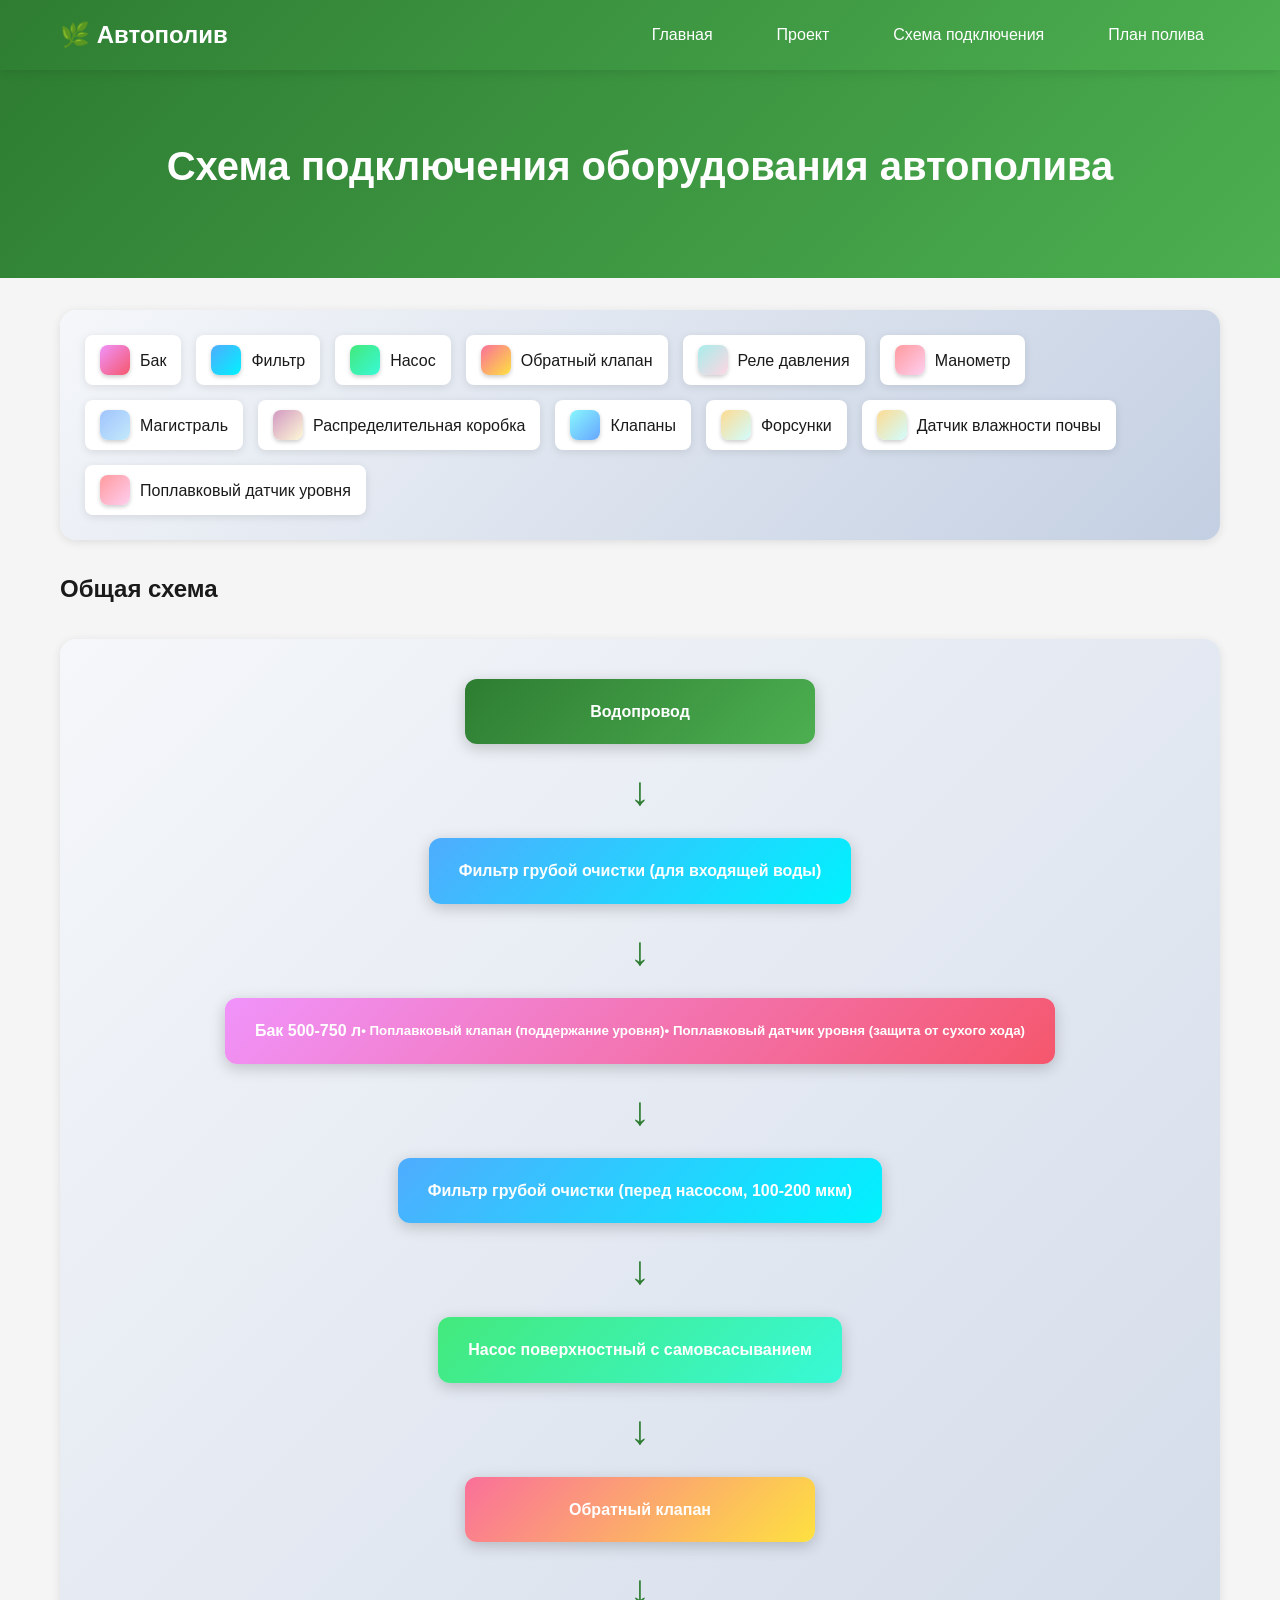
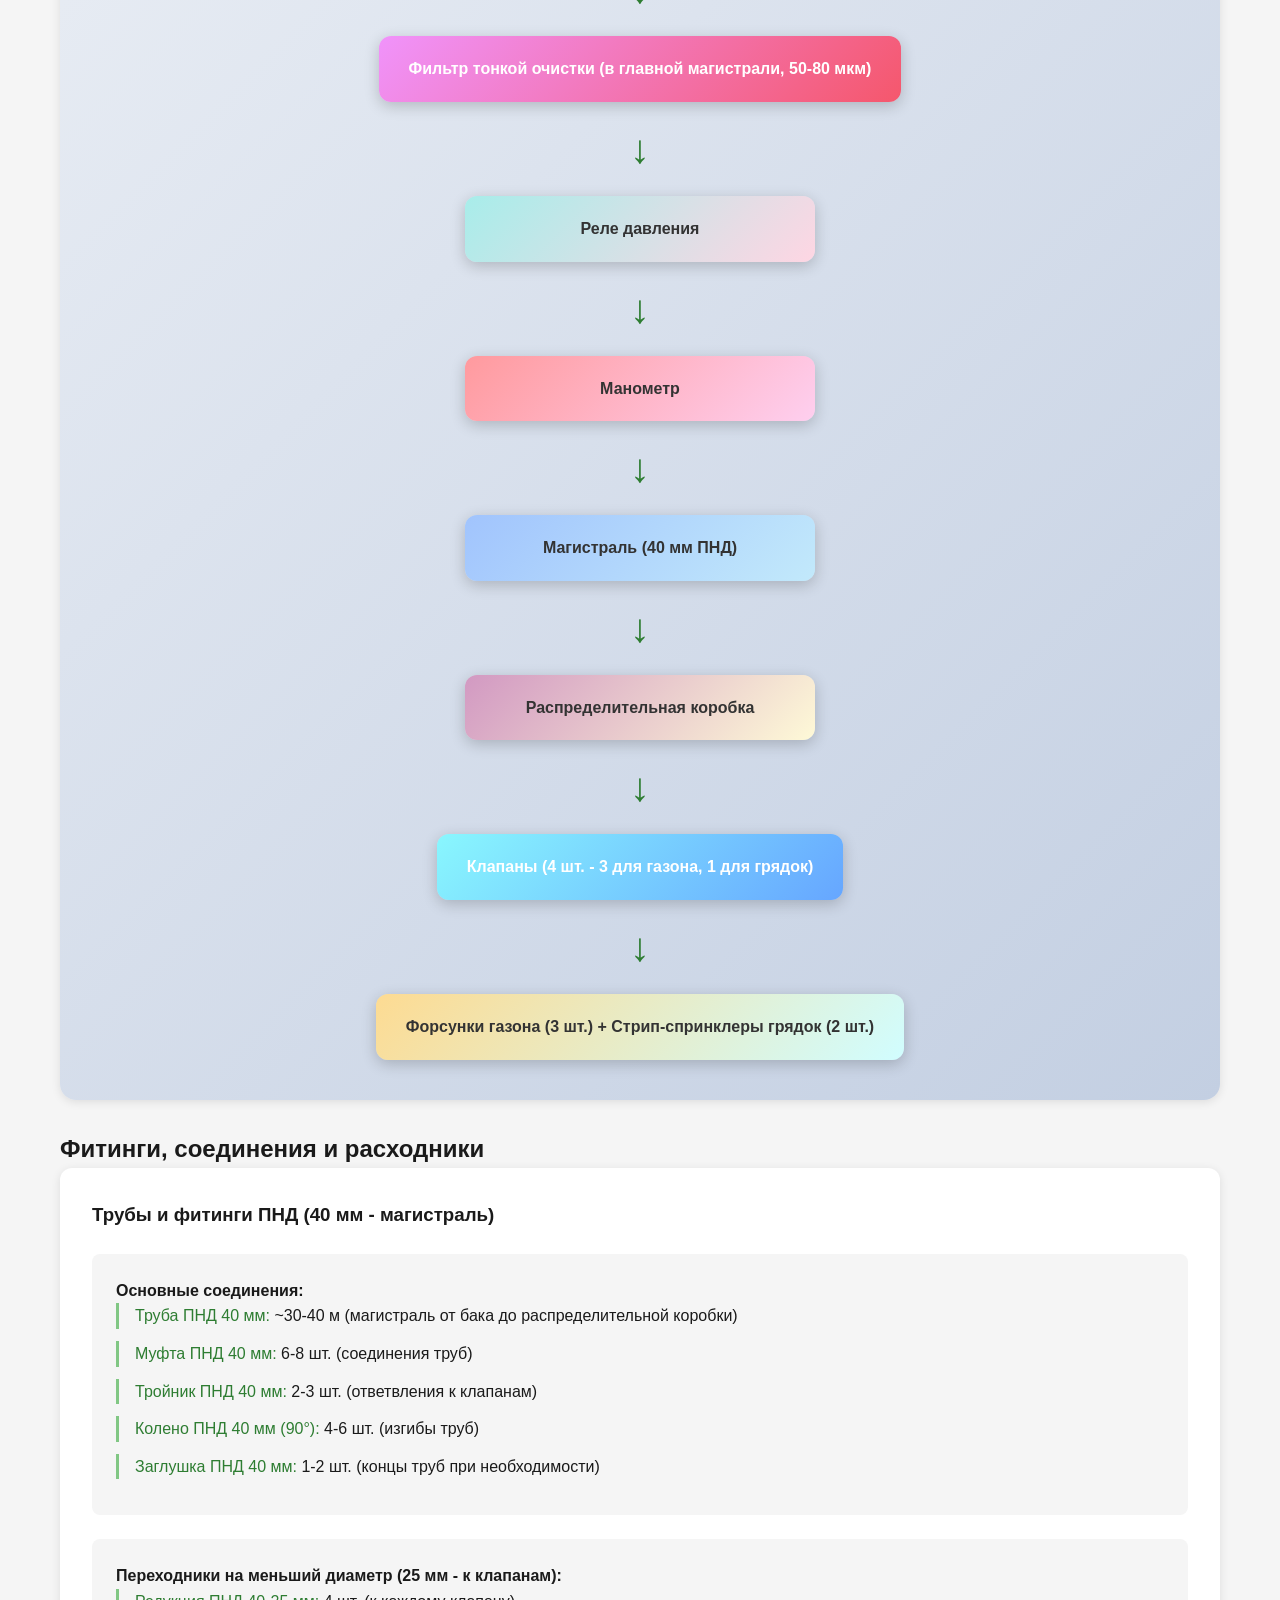
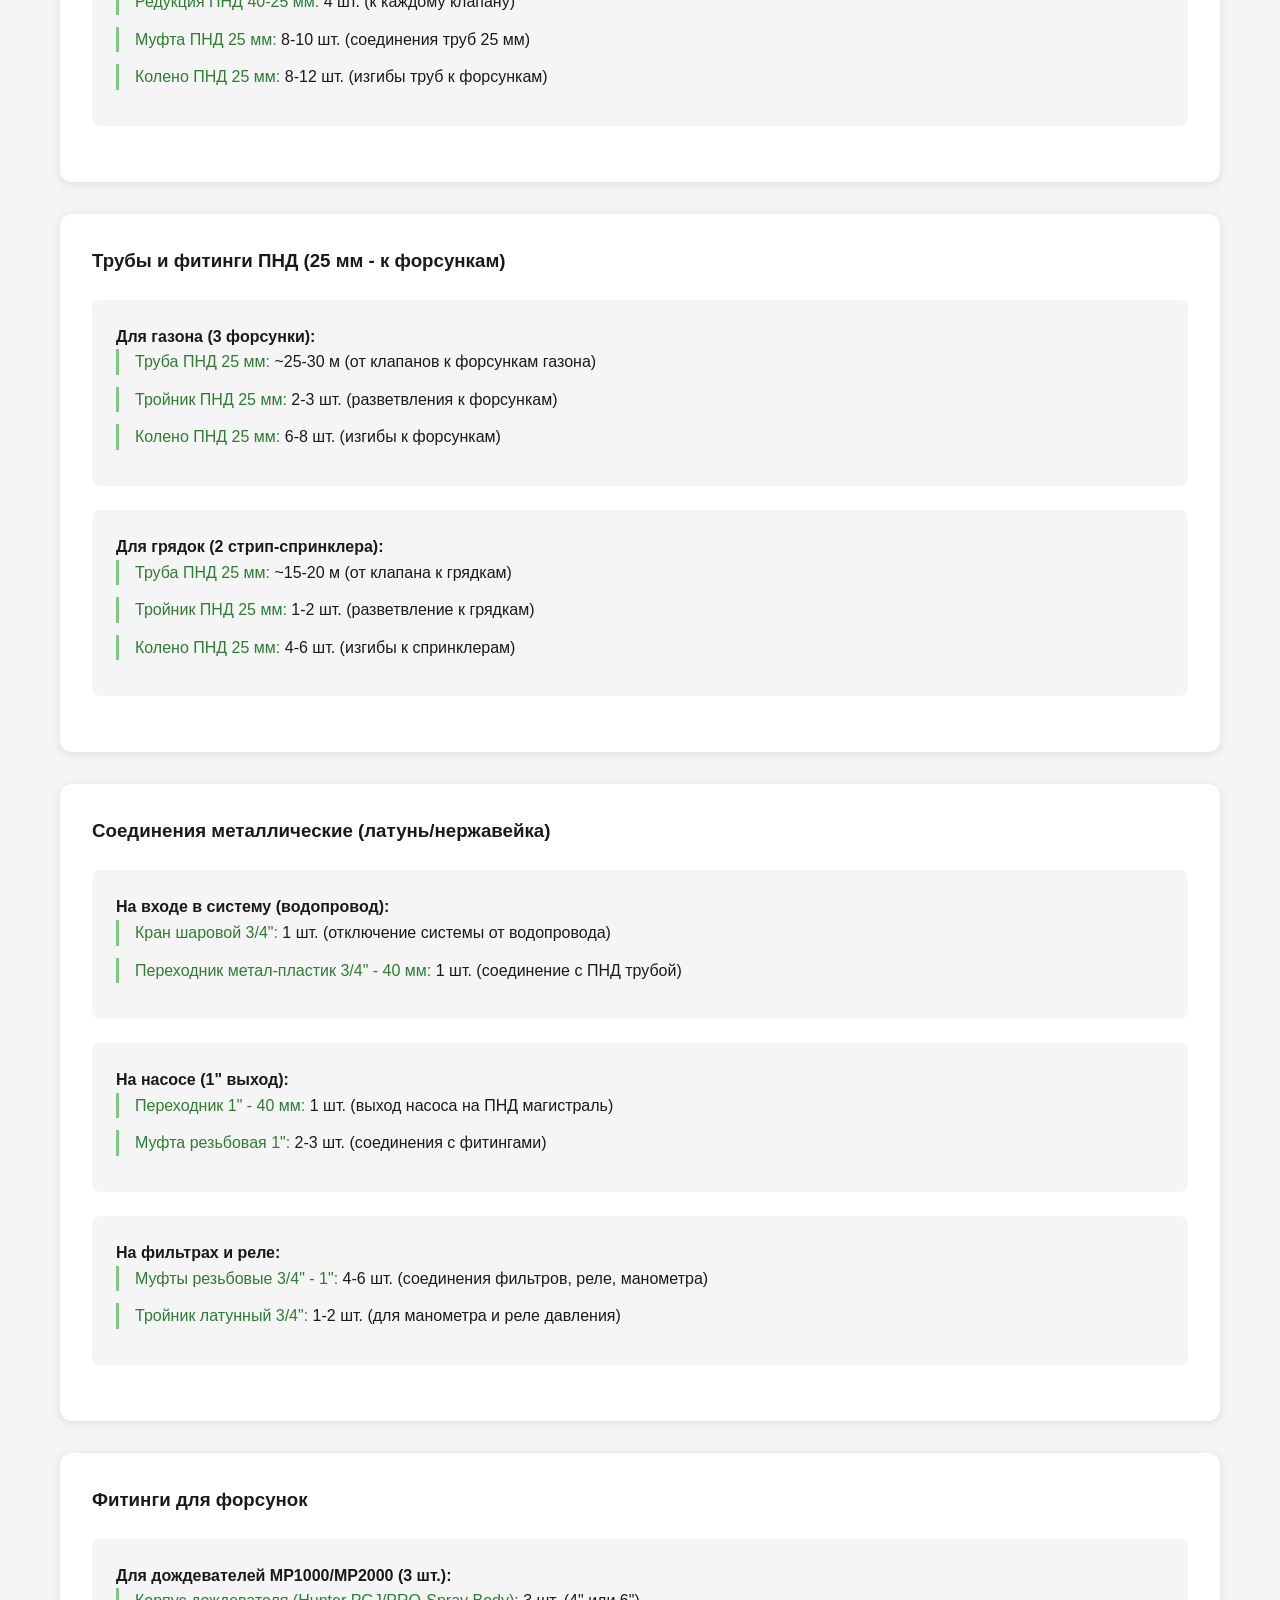
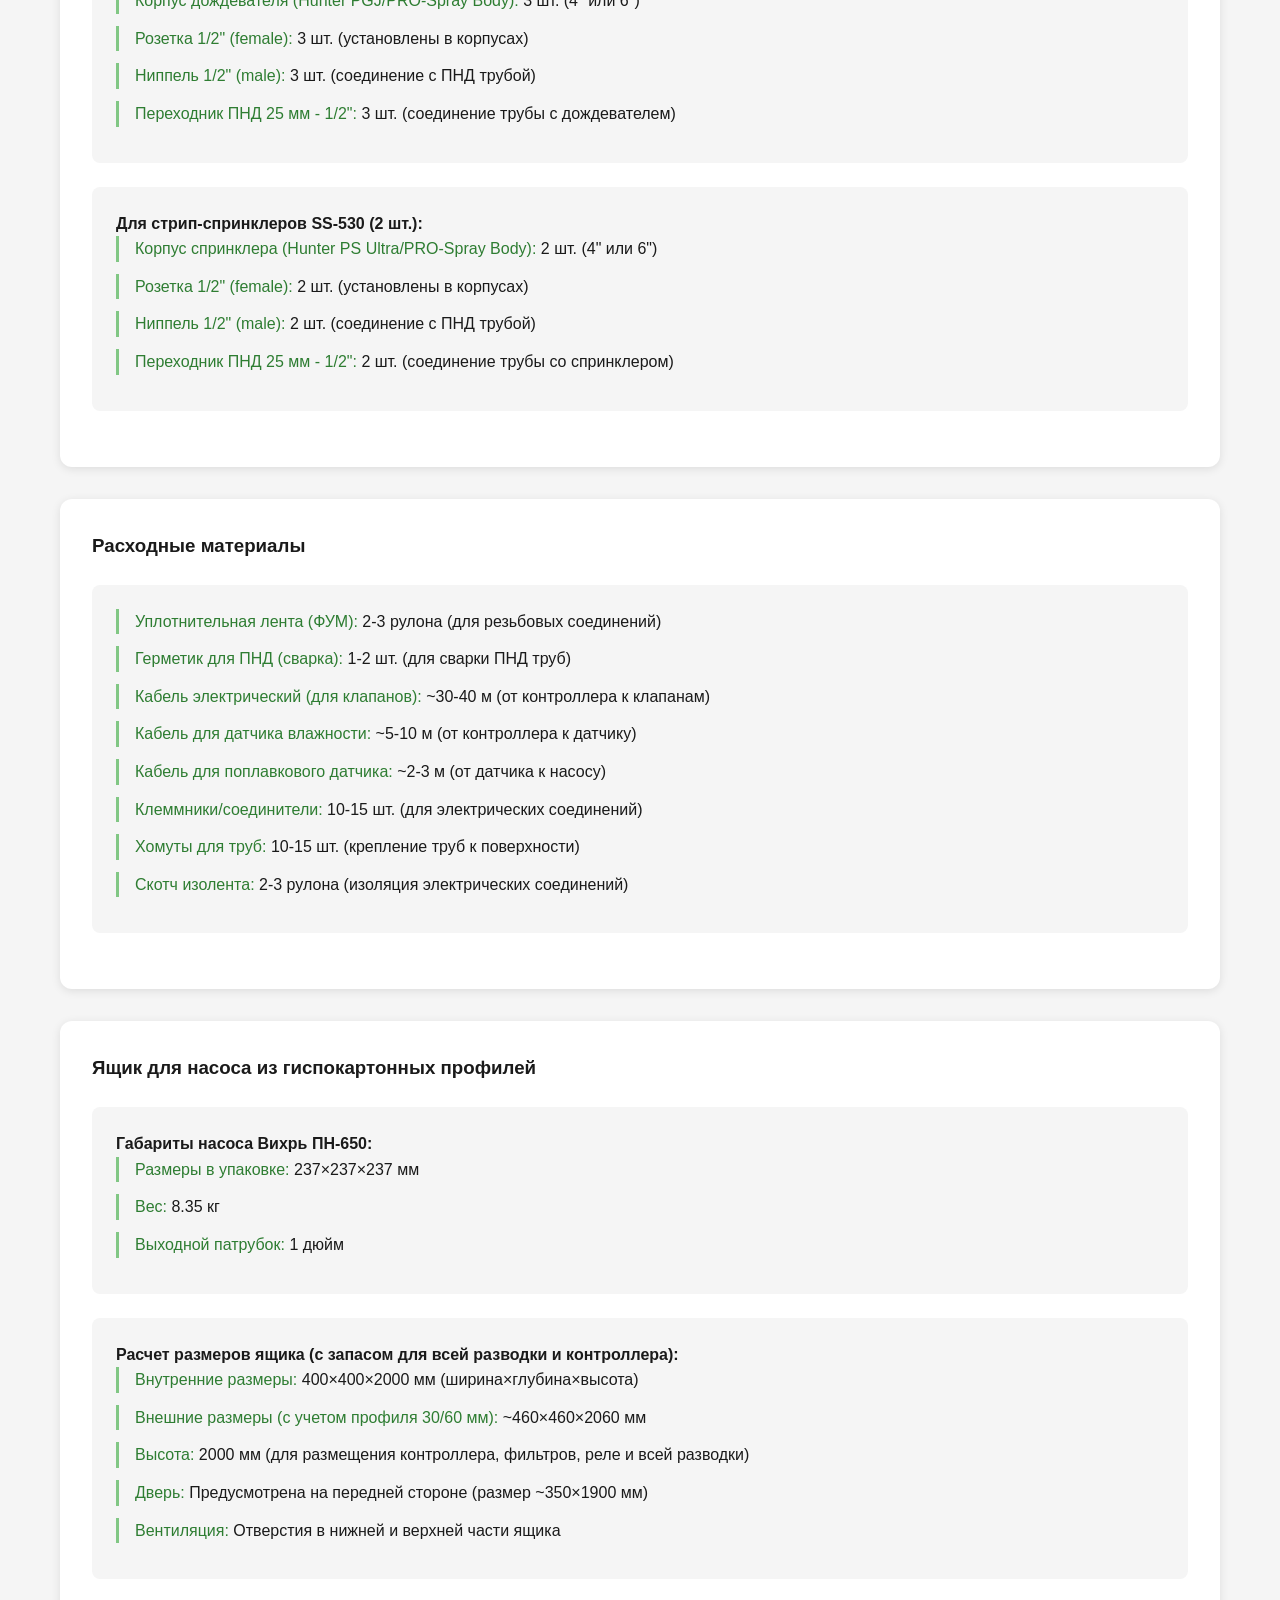
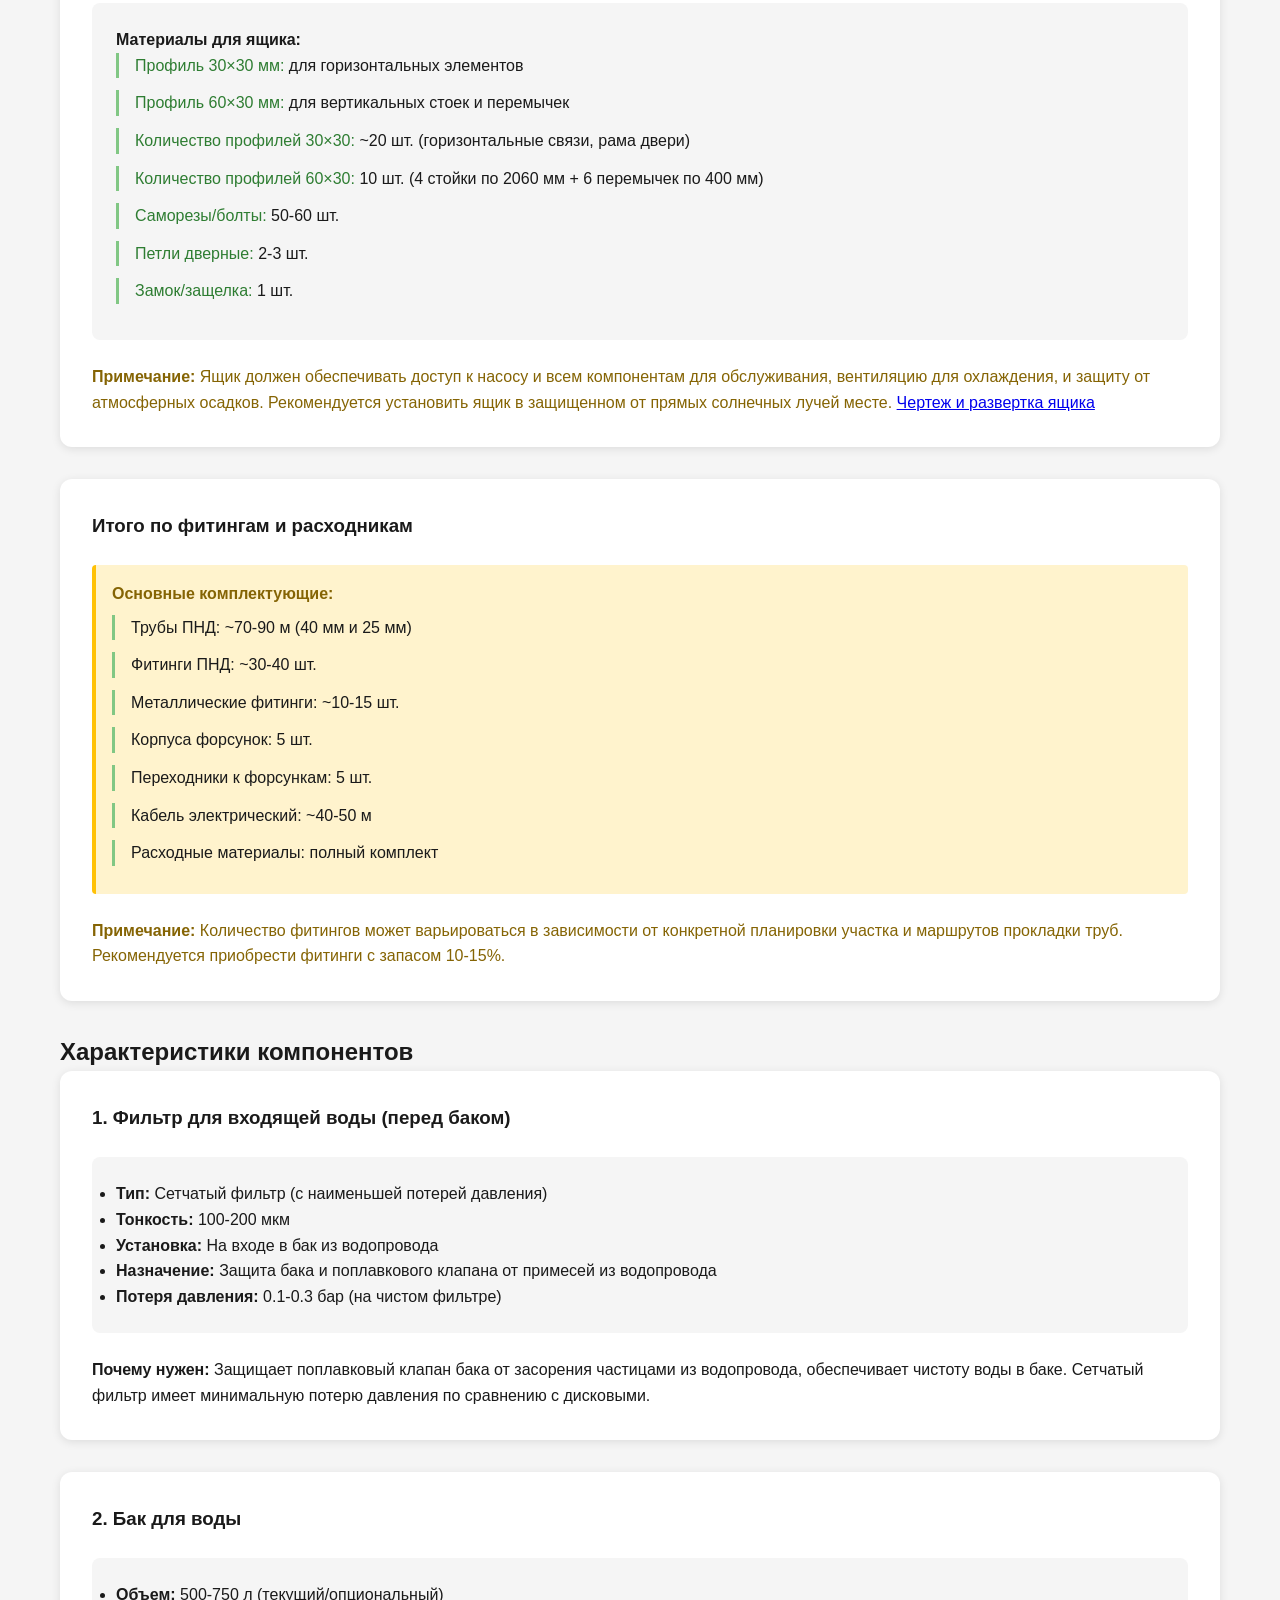
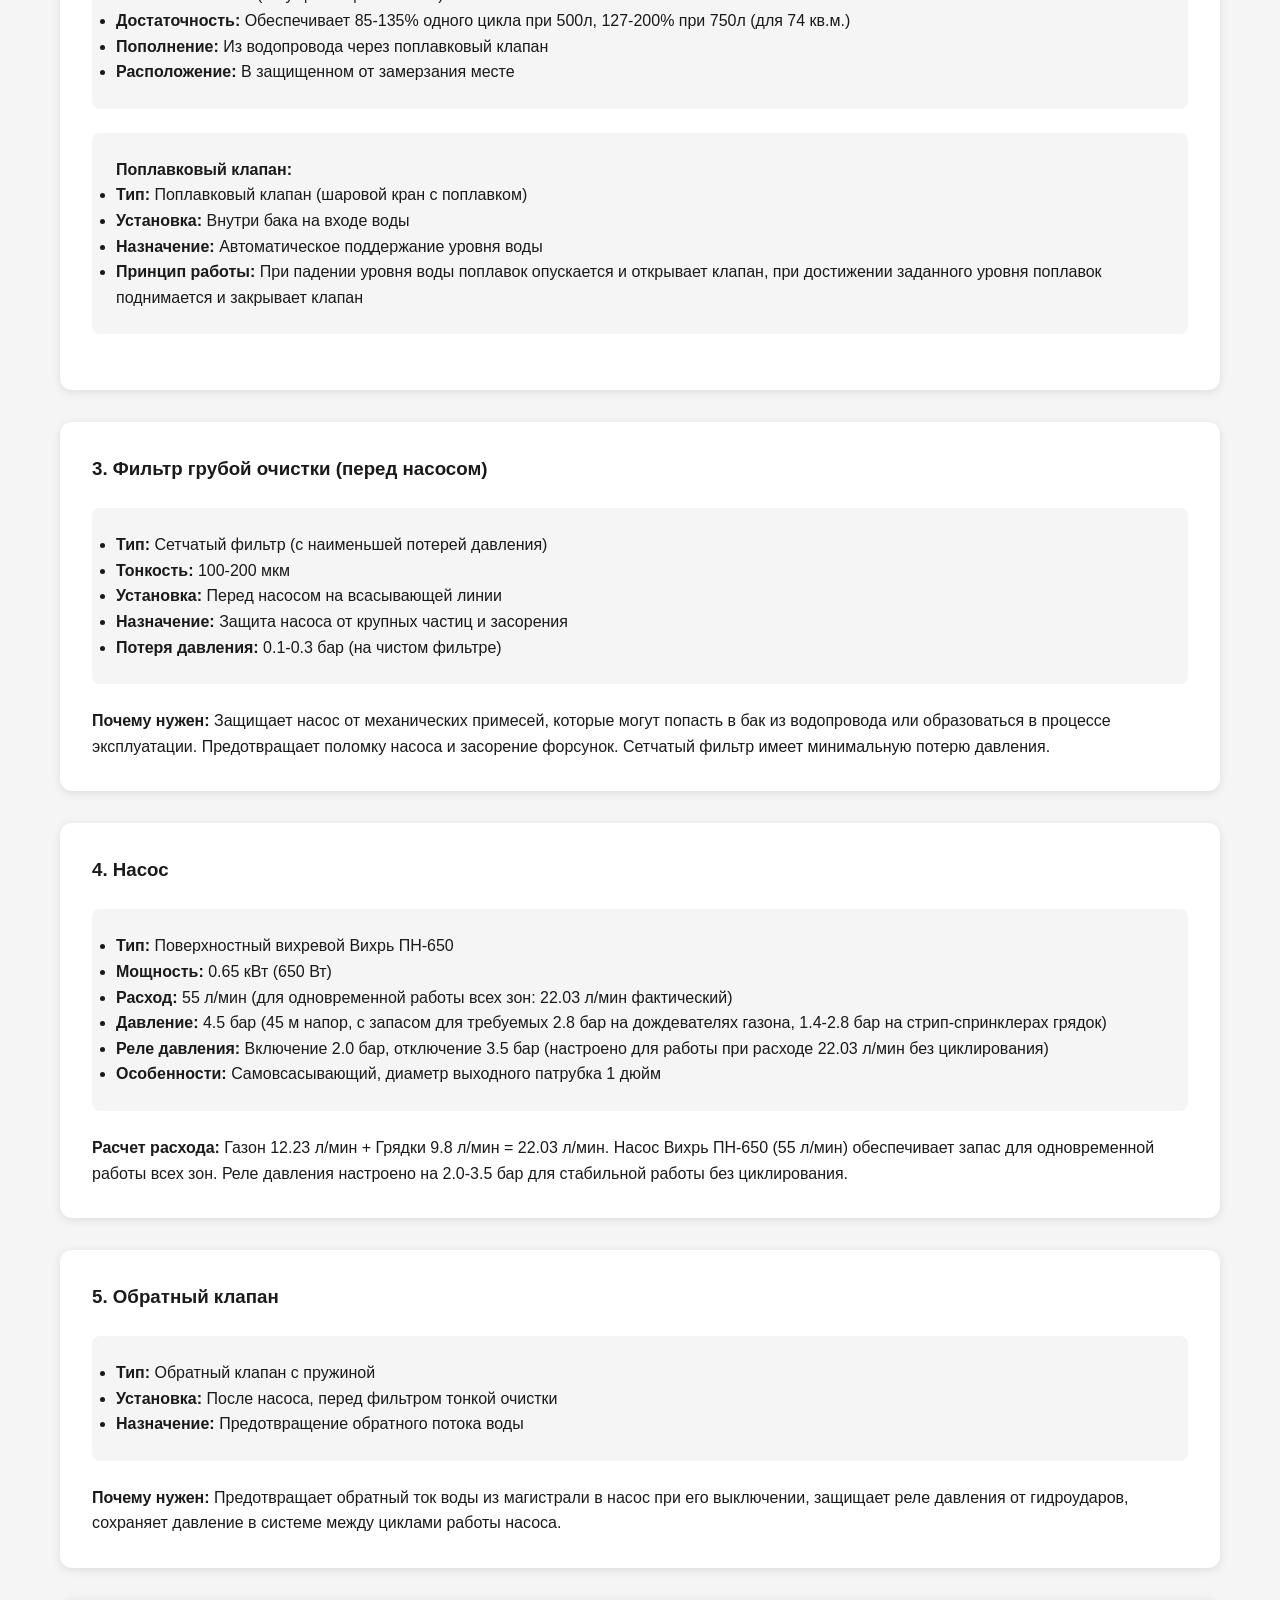
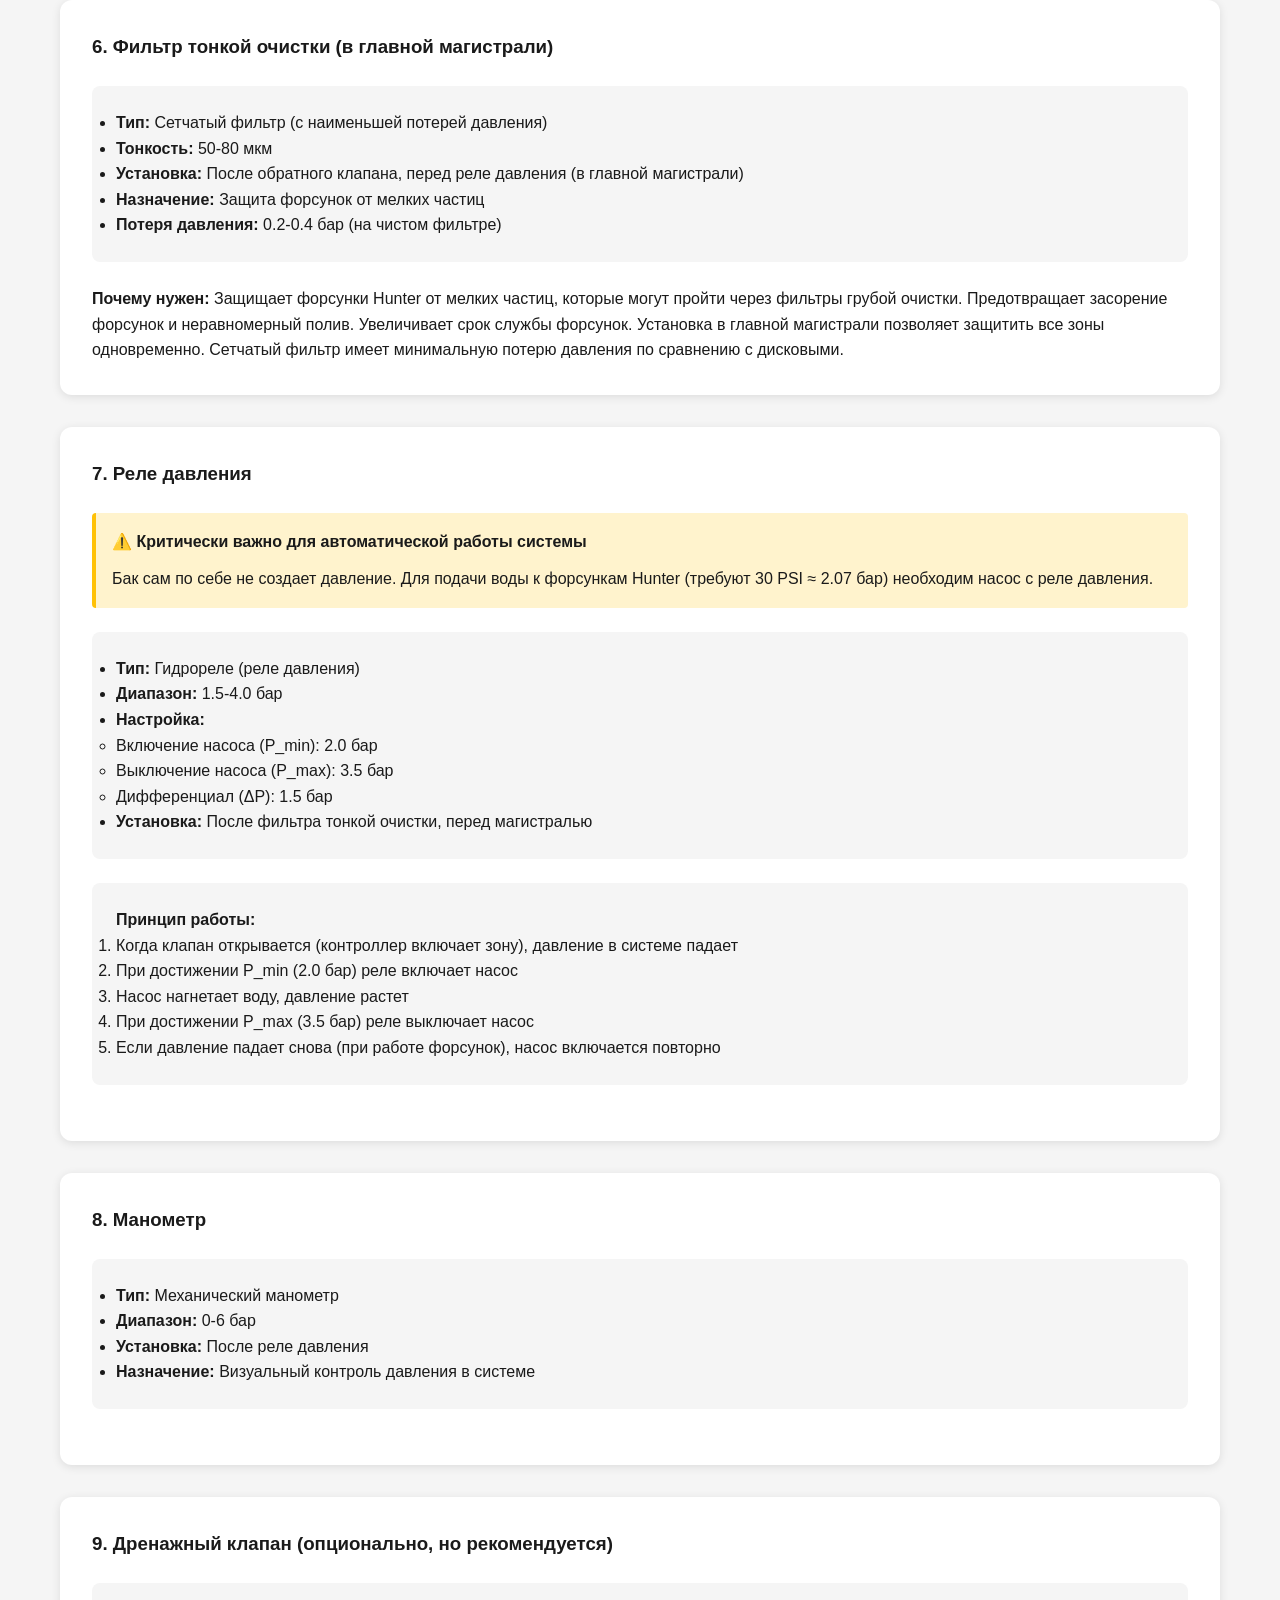
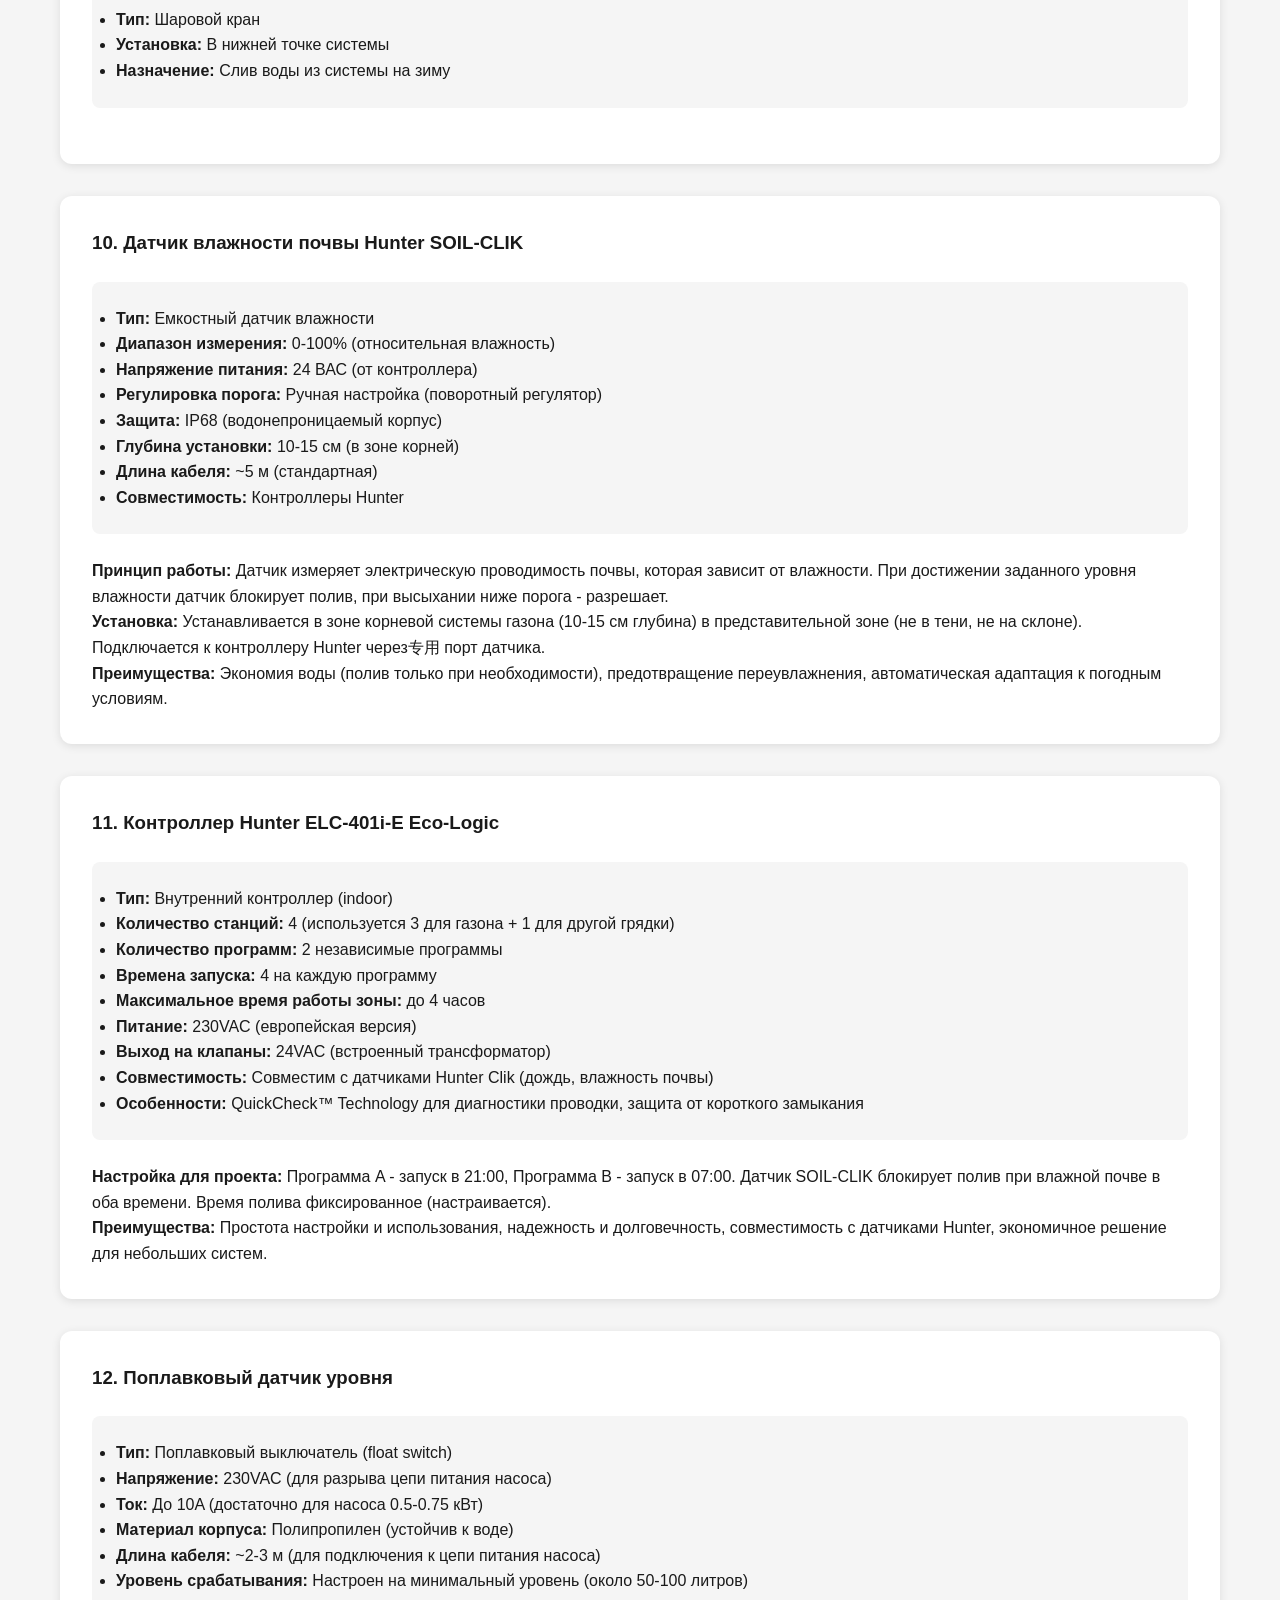
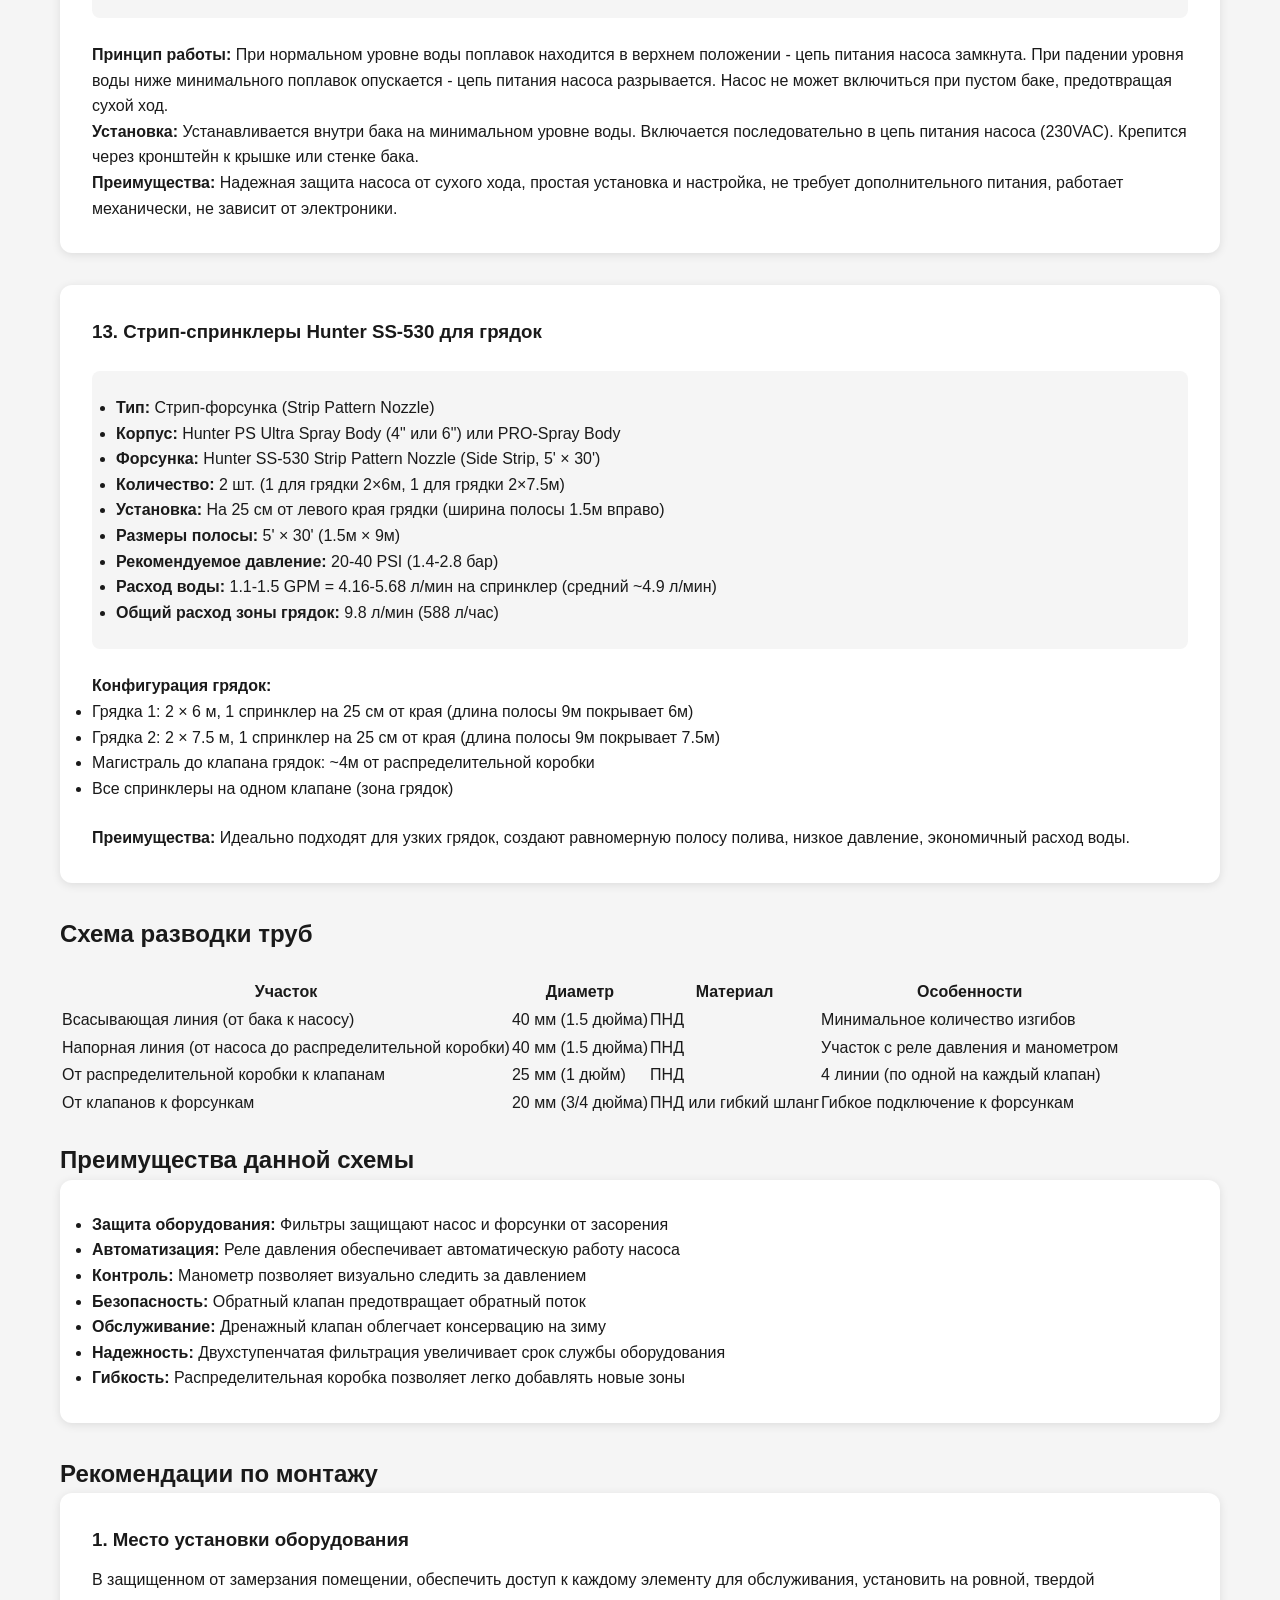
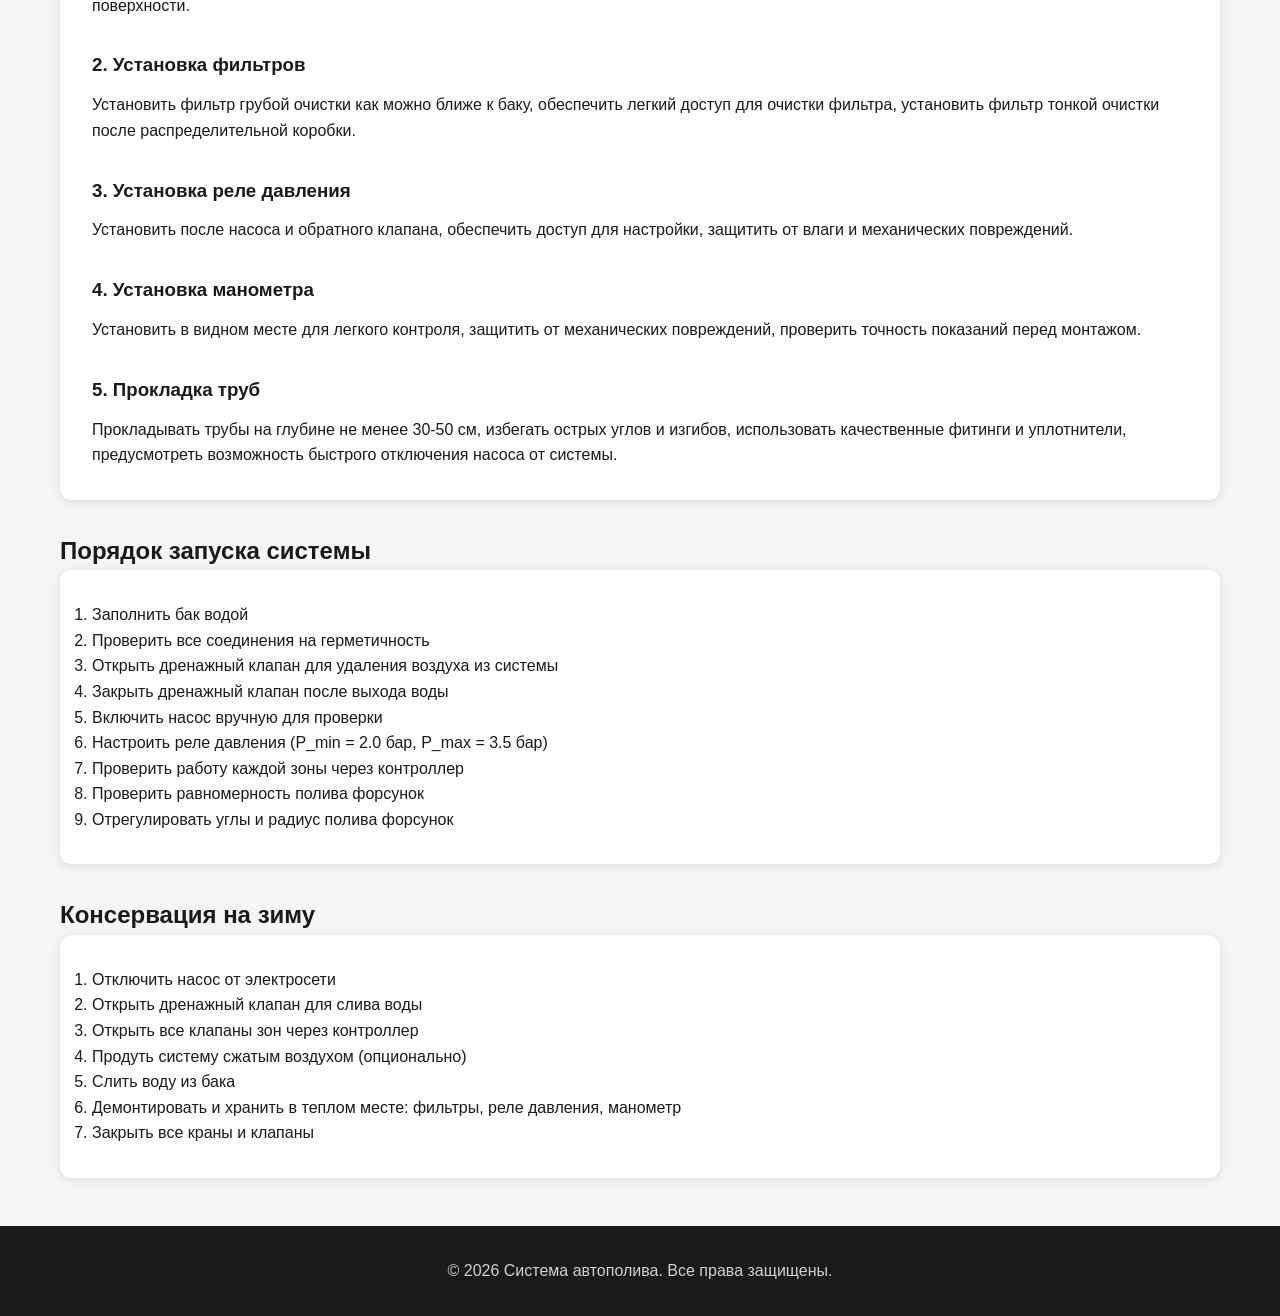
==== equipment_connection_scheme.html @ 51ccea21 "Add: pump box design page with 3D model, development, and compartment dimensions" ====
<!DOCTYPE html>
<html lang="ru">
<head>
    <meta charset="UTF-8">
    <meta name="viewport" content="width=device-width, initial-scale=1.0">
    <title>Схема подключения оборудования автополива</title>
    <link rel="stylesheet" href="styles.css">
</head>
<body>
    <nav class="nav">
        <div class="nav__container container">
            <a href="index.html" class="nav__logo">🌿 Автополив</a>
            <ul class="nav__links">
                <li><a href="index.html" class="nav__link">Главная</a></li>
                <li><a href="irrigation_project.html" class="nav__link">Проект</a></li>
                <li><a href="equipment_connection_scheme.html" class="nav__link">Схема подключения</a></li>
                <li><a href="sprinkler_plan.html" class="nav__link">План полива</a></li>
            </ul>
        </div>
    </nav>

    <div class="hero">
        <div class="container">
            <h1 class="hero__title">Схема подключения оборудования автополива</h1>
        </div>
    </div>

    <div class="container">
        <div class="legend">
            <div class="legend__item">
                <div class="legend__color legend__color--bak"></div>
                <span>Бак</span>
            </div>
            <div class="legend__item">
                <div class="legend__color legend__color--filter"></div>
                <span>Фильтр</span>
            </div>
            <div class="legend__item">
                <div class="legend__color legend__color--pump"></div>
                <span>Насос</span>
            </div>
            <div class="legend__item">
                <div class="legend__color legend__color--check-valve"></div>
                <span>Обратный клапан</span>
            </div>
            <div class="legend__item">
                <div class="legend__color legend__color--pressure-switch"></div>
                <span>Реле давления</span>
            </div>
            <div class="legend__item">
                <div class="legend__color legend__color--manometer"></div>
                <span>Манометр</span>
            </div>
            <div class="legend__item">
                <div class="legend__color legend__color--magistral"></div>
                <span>Магистраль</span>
            </div>
            <div class="legend__item">
                <div class="legend__color legend__color--distribution"></div>
                <span>Распределительная коробка</span>
            </div>
            <div class="legend__item">
                <div class="legend__color legend__color--valves"></div>
                <span>Клапаны</span>
            </div>
            <div class="legend__item">
                <div class="legend__color legend__color--sprinklers"></div>
                <span>Форсунки</span>
            </div>
            <div class="legend__item">
                <div class="legend__color" style="background: linear-gradient(135deg, #fddb92 0%, #d1fdff 100%);"></div>
                <span>Датчик влажности почвы</span>
            </div>
            <div class="legend__item">
                <div class="legend__color" style="background: linear-gradient(135deg, #ff9a9e 0%, #fecfef 100%);"></div>
                <span>Поплавковый датчик уровня</span>
            </div>
        </div>

        <h2>Общая схема</h2>

        <div class="scheme">
            <div class="scheme__component">Водопровод</div>
            <div class="scheme__arrow">↓</div>
            <div class="scheme__component scheme__component--filter">Фильтр грубой очистки (для входящей воды)</div>
            <div class="scheme__arrow">↓</div>
            <div class="scheme__component scheme__component--bak">
                <strong>Бак 500-750 л</strong><br>
                <small>• Поплавковый клапан (поддержание уровня)</small><br>
                <small>• Поплавковый датчик уровня (защита от сухого хода)</small>
            </div>
            <div class="scheme__arrow">↓</div>
            <div class="scheme__component scheme__component--filter">Фильтр грубой очистки (перед насосом, 100-200 мкм)</div>
            <div class="scheme__arrow">↓</div>
            <div class="scheme__component scheme__component--pump">Насос поверхностный с самовсасыванием</div>
            <div class="scheme__arrow">↓</div>
            <div class="scheme__component scheme__component--check-valve">Обратный клапан</div>
            <div class="scheme__arrow">↓</div>
            <div class="scheme__component" style="background: linear-gradient(135deg, #f093fb 0%, #f5576c 100%); color: white;">Фильтр тонкой очистки (в главной магистрали, 50-80 мкм)</div>
            <div class="scheme__arrow">↓</div>
            <div class="scheme__component scheme__component--pressure-switch">Реле давления</div>
            <div class="scheme__arrow">↓</div>
            <div class="scheme__component scheme__component--manometer">Манометр</div>
            <div class="scheme__arrow">↓</div>
            <div class="scheme__component scheme__component--magistral">Магистраль (40 мм ПНД)</div>
            <div class="scheme__arrow">↓</div>
            <div class="scheme__component scheme__component--distribution">Распределительная коробка</div>
            <div class="scheme__arrow">↓</div>
            <div class="scheme__component scheme__component--valves">Клапаны (4 шт. - 3 для газона, 1 для грядок)</div>
            <div class="scheme__arrow">↓</div>
            <div class="scheme__component scheme__component--sprinklers">Форсунки газона (3 шт.) + Стрип-спринклеры грядок (2 шт.)</div>
        </div>

        <h2>Фитинги, соединения и расходники</h2>

        <div class="section">
            <h3>Трубы и фитинги ПНД (40 мм - магистраль)</h3>
            <div class="specs">
                <h4>Основные соединения:</h4>
                <ul class="specs__list">
                    <li class="specs__list-item"><span class="specs__list-item--highlight">Труба ПНД 40 мм:</span> ~30-40 м (магистраль от бака до распределительной коробки)</li>
                    <li class="specs__list-item"><span class="specs__list-item--highlight">Муфта ПНД 40 мм:</span> 6-8 шт. (соединения труб)</li>
                    <li class="specs__list-item"><span class="specs__list-item--highlight">Тройник ПНД 40 мм:</span> 2-3 шт. (ответвления к клапанам)</li>
                    <li class="specs__list-item"><span class="specs__list-item--highlight">Колено ПНД 40 мм (90°):</span> 4-6 шт. (изгибы труб)</li>
                    <li class="specs__list-item"><span class="specs__list-item--highlight">Заглушка ПНД 40 мм:</span> 1-2 шт. (концы труб при необходимости)</li>
                </ul>
            </div>

            <div class="specs">
                <h4>Переходники на меньший диаметр (25 мм - к клапанам):</h4>
                <ul class="specs__list">
                    <li class="specs__list-item"><span class="specs__list-item--highlight">Редукция ПНД 40-25 мм:</span> 4 шт. (к каждому клапану)</li>
                    <li class="specs__list-item"><span class="specs__list-item--highlight">Муфта ПНД 25 мм:</span> 8-10 шт. (соединения труб 25 мм)</li>
                    <li class="specs__list-item"><span class="specs__list-item--highlight">Колено ПНД 25 мм:</span> 8-12 шт. (изгибы труб к форсункам)</li>
                </ul>
            </div>
        </div>

        <div class="section">
            <h3>Трубы и фитинги ПНД (25 мм - к форсункам)</h3>
            <div class="specs">
                <h4>Для газона (3 форсунки):</h4>
                <ul class="specs__list">
                    <li class="specs__list-item"><span class="specs__list-item--highlight">Труба ПНД 25 мм:</span> ~25-30 м (от клапанов к форсункам газона)</li>
                    <li class="specs__list-item"><span class="specs__list-item--highlight">Тройник ПНД 25 мм:</span> 2-3 шт. (разветвления к форсункам)</li>
                    <li class="specs__list-item"><span class="specs__list-item--highlight">Колено ПНД 25 мм:</span> 6-8 шт. (изгибы к форсункам)</li>
                </ul>
            </div>

            <div class="specs">
                <h4>Для грядок (2 стрип-спринклера):</h4>
                <ul class="specs__list">
                    <li class="specs__list-item"><span class="specs__list-item--highlight">Труба ПНД 25 мм:</span> ~15-20 м (от клапана к грядкам)</li>
                    <li class="specs__list-item"><span class="specs__list-item--highlight">Тройник ПНД 25 мм:</span> 1-2 шт. (разветвление к грядкам)</li>
                    <li class="specs__list-item"><span class="specs__list-item--highlight">Колено ПНД 25 мм:</span> 4-6 шт. (изгибы к спринклерам)</li>
                </ul>
            </div>
        </div>

        <div class="section">
            <h3>Соединения металлические (латунь/нержавейка)</h3>
            <div class="specs">
                <h4>На входе в систему (водопровод):</h4>
                <ul class="specs__list">
                    <li class="specs__list-item"><span class="specs__list-item--highlight">Кран шаровой 3/4":</span> 1 шт. (отключение системы от водопровода)</li>
                    <li class="specs__list-item"><span class="specs__list-item--highlight">Переходник метал-пластик 3/4" - 40 мм:</span> 1 шт. (соединение с ПНД трубой)</li>
                </ul>
            </div>

            <div class="specs">
                <h4>На насосе (1" выход):</h4>
                <ul class="specs__list">
                    <li class="specs__list-item"><span class="specs__list-item--highlight">Переходник 1" - 40 мм:</span> 1 шт. (выход насоса на ПНД магистраль)</li>
                    <li class="specs__list-item"><span class="specs__list-item--highlight">Муфта резьбовая 1":</span> 2-3 шт. (соединения с фитингами)</li>
                </ul>
            </div>

            <div class="specs">
                <h4>На фильтрах и реле:</h4>
                <ul class="specs__list">
                    <li class="specs__list-item"><span class="specs__list-item--highlight">Муфты резьбовые 3/4" - 1":</span> 4-6 шт. (соединения фильтров, реле, манометра)</li>
                    <li class="specs__list-item"><span class="specs__list-item--highlight">Тройник латунный 3/4":</span> 1-2 шт. (для манометра и реле давления)</li>
                </ul>
            </div>
        </div>

        <div class="section">
            <h3>Фитинги для форсунок</h3>
            <div class="specs">
                <h4>Для дождевателей MP1000/MP2000 (3 шт.):</h4>
                <ul class="specs__list">
                    <li class="specs__list-item"><span class="specs__list-item--highlight">Корпус дождевателя (Hunter PGJ/PRO-Spray Body):</span> 3 шт. (4" или 6")</li>
                    <li class="specs__list-item"><span class="specs__list-item--highlight">Розетка 1/2" (female):</span> 3 шт. (установлены в корпусах)</li>
                    <li class="specs__list-item"><span class="specs__list-item--highlight">Ниппель 1/2" (male):</span> 3 шт. (соединение с ПНД трубой)</li>
                    <li class="specs__list-item"><span class="specs__list-item--highlight">Переходник ПНД 25 мм - 1/2":</span> 3 шт. (соединение трубы с дождевателем)</li>
                </ul>
            </div>

            <div class="specs">
                <h4>Для стрип-спринклеров SS-530 (2 шт.):</h4>
                <ul class="specs__list">
                    <li class="specs__list-item"><span class="specs__list-item--highlight">Корпус спринклера (Hunter PS Ultra/PRO-Spray Body):</span> 2 шт. (4" или 6")</li>
                    <li class="specs__list-item"><span class="specs__list-item--highlight">Розетка 1/2" (female):</span> 2 шт. (установлены в корпусах)</li>
                    <li class="specs__list-item"><span class="specs__list-item--highlight">Ниппель 1/2" (male):</span> 2 шт. (соединение с ПНД трубой)</li>
                    <li class="specs__list-item"><span class="specs__list-item--highlight">Переходник ПНД 25 мм - 1/2":</span> 2 шт. (соединение трубы со спринклером)</li>
                </ul>
            </div>
        </div>

        <div class="section">
            <h3>Расходные материалы</h3>
            <div class="specs">
                <ul class="specs__list">
                    <li class="specs__list-item"><span class="specs__list-item--highlight">Уплотнительная лента (ФУМ):</span> 2-3 рулона (для резьбовых соединений)</li>
                    <li class="specs__list-item"><span class="specs__list-item--highlight">Герметик для ПНД (сварка):</span> 1-2 шт. (для сварки ПНД труб)</li>
                    <li class="specs__list-item"><span class="specs__list-item--highlight">Кабель электрический (для клапанов):</span> ~30-40 м (от контроллера к клапанам)</li>
                    <li class="specs__list-item"><span class="specs__list-item--highlight">Кабель для датчика влажности:</span> ~5-10 м (от контроллера к датчику)</li>
                    <li class="specs__list-item"><span class="specs__list-item--highlight">Кабель для поплавкового датчика:</span> ~2-3 м (от датчика к насосу)</li>
                    <li class="specs__list-item"><span class="specs__list-item--highlight">Клеммники/соединители:</span> 10-15 шт. (для электрических соединений)</li>
                    <li class="specs__list-item"><span class="specs__list-item--highlight">Хомуты для труб:</span> 10-15 шт. (крепление труб к поверхности)</li>
                    <li class="specs__list-item"><span class="specs__list-item--highlight">Скотч изолента:</span> 2-3 рулона (изоляция электрических соединений)</li>
                </ul>
            </div>
        </div>

        <div class="section">
            <h3>Ящик для насоса из гиспокартонных профилей</h3>
            <div class="specs">
                <h4>Габариты насоса Вихрь ПН-650:</h4>
                <ul class="specs__list">
                    <li class="specs__list-item"><span class="specs__list-item--highlight">Размеры в упаковке:</span> 237×237×237 мм</li>
                    <li class="specs__list-item"><span class="specs__list-item--highlight">Вес:</span> 8.35 кг</li>
                    <li class="specs__list-item"><span class="specs__list-item--highlight">Выходной патрубок:</span> 1 дюйм</li>
                </ul>
            </div>

            <div class="specs">
                <h4>Расчет размеров ящика (с запасом для всей разводки и контроллера):</h4>
                <ul class="specs__list">
                    <li class="specs__list-item"><span class="specs__list-item--highlight">Внутренние размеры:</span> 400×400×2000 мм (ширина×глубина×высота)</li>
                    <li class="specs__list-item"><span class="specs__list-item--highlight">Внешние размеры (с учетом профиля 30/60 мм):</span> ~460×460×2060 мм</li>
                    <li class="specs__list-item"><span class="specs__list-item--highlight">Высота:</span> 2000 мм (для размещения контроллера, фильтров, реле и всей разводки)</li>
                    <li class="specs__list-item"><span class="specs__list-item--highlight">Дверь:</span> Предусмотрена на передней стороне (размер ~350×1900 мм)</li>
                    <li class="specs__list-item"><span class="specs__list-item--highlight">Вентиляция:</span> Отверстия в нижней и верхней части ящика</li>
                </ul>
            </div>

            <div class="specs">
                <h4>Материалы для ящика:</h4>
                <ul class="specs__list">
                    <li class="specs__list-item"><span class="specs__list-item--highlight">Профиль 30×30 мм:</span> для горизонтальных элементов</li>
                    <li class="specs__list-item"><span class="specs__list-item--highlight">Профиль 60×30 мм:</span> для вертикальных стоек и перемычек</li>
                    <li class="specs__list-item"><span class="specs__list-item--highlight">Количество профилей 30×30:</span> ~20 шт. (горизонтальные связи, рама двери)</li>
                    <li class="specs__list-item"><span class="specs__list-item--highlight">Количество профилей 60×30:</span> 10 шт. (4 стойки по 2060 мм + 6 перемычек по 400 мм)</li>
                    <li class="specs__list-item"><span class="specs__list-item--highlight">Саморезы/болты:</span> 50-60 шт.</li>
                    <li class="specs__list-item"><span class="specs__list-item--highlight">Петли дверные:</span> 2-3 шт.</li>
                    <li class="specs__list-item"><span class="specs__list-item--highlight">Замок/защелка:</span> 1 шт.</li>
                </ul>
            </div>

            <p class="important__text"><strong>Примечание:</strong> Ящик должен обеспечивать доступ к насосу и всем компонентам для обслуживания, вентиляцию для охлаждения, и защиту от атмосферных осадков. Рекомендуется установить ящик в защищенном от прямых солнечных лучей месте. <a href="pump_box_design.html">Чертеж и развертка ящика</a></p>
        </div>

        <div class="section">
            <h3>Итого по фитингам и расходникам</h3>
            <div class="important">
                <h4 class="important__title">Основные комплектующие:</h4>
                <ul class="specs__list">
                    <li class="specs__list-item">Трубы ПНД: ~70-90 м (40 мм и 25 мм)</li>
                    <li class="specs__list-item">Фитинги ПНД: ~30-40 шт.</li>
                    <li class="specs__list-item">Металлические фитинги: ~10-15 шт.</li>
                    <li class="specs__list-item">Корпуса форсунок: 5 шт.</li>
                    <li class="specs__list-item">Переходники к форсункам: 5 шт.</li>
                    <li class="specs__list-item">Кабель электрический: ~40-50 м</li>
                    <li class="specs__list-item">Расходные материалы: полный комплект</li>
                </ul>
            </div>
            <p class="important__text"><strong>Примечание:</strong> Количество фитингов может варьироваться в зависимости от конкретной планировки участка и маршрутов прокладки труб. Рекомендуется приобрести фитинги с запасом 10-15%.</p>
        </div>

        <h2>Характеристики компонентов</h2>

        <div class="section">
            <h3>1. Фильтр для входящей воды (перед баком)</h3>
            <div class="specs">
                <ul>
                    <li><strong>Тип:</strong> Сетчатый фильтр (с наименьшей потерей давления)</li>
                    <li><strong>Тонкость:</strong> 100-200 мкм</li>
                    <li><strong>Установка:</strong> На входе в бак из водопровода</li>
                    <li><strong>Назначение:</strong> Защита бака и поплавкового клапана от примесей из водопровода</li>
                    <li><strong>Потеря давления:</strong> 0.1-0.3 бар (на чистом фильтре)</li>
                </ul>
            </div>
            <p><strong>Почему нужен:</strong> Защищает поплавковый клапан бака от засорения частицами из водопровода, обеспечивает чистоту воды в баке. Сетчатый фильтр имеет минимальную потерю давления по сравнению с дисковыми.</p>
        </div>

        <div class="section">
            <h3>2. Бак для воды</h3>
            <div class="specs">
                <ul>
                    <li><strong>Объем:</strong> 500-750 л (текущий/опциональный)</li>
                    <li><strong>Достаточность:</strong> Обеспечивает 85-135% одного цикла при 500л, 127-200% при 750л (для 74 кв.м.)</li>
                    <li><strong>Пополнение:</strong> Из водопровода через поплавковый клапан</li>
                    <li><strong>Расположение:</strong> В защищенном от замерзания месте</li>
                </ul>
            </div>
            <div class="specs">
                <h4>Поплавковый клапан:</h4>
                <ul>
                    <li><strong>Тип:</strong> Поплавковый клапан (шаровой кран с поплавком)</li>
                    <li><strong>Установка:</strong> Внутри бака на входе воды</li>
                    <li><strong>Назначение:</strong> Автоматическое поддержание уровня воды</li>
                    <li><strong>Принцип работы:</strong> При падении уровня воды поплавок опускается и открывает клапан, при достижении заданного уровня поплавок поднимается и закрывает клапан</li>
                </ul>
            </div>
        </div>

        <div class="section">
            <h3>3. Фильтр грубой очистки (перед насосом)</h3>
            <div class="specs">
                <ul>
                    <li><strong>Тип:</strong> Сетчатый фильтр (с наименьшей потерей давления)</li>
                    <li><strong>Тонкость:</strong> 100-200 мкм</li>
                    <li><strong>Установка:</strong> Перед насосом на всасывающей линии</li>
                    <li><strong>Назначение:</strong> Защита насоса от крупных частиц и засорения</li>
                    <li><strong>Потеря давления:</strong> 0.1-0.3 бар (на чистом фильтре)</li>
                </ul>
            </div>
            <p><strong>Почему нужен:</strong> Защищает насос от механических примесей, которые могут попасть в бак из водопровода или образоваться в процессе эксплуатации. Предотвращает поломку насоса и засорение форсунок. Сетчатый фильтр имеет минимальную потерю давления.</p>
        </div>

        <div class="section">
            <h3>4. Насос</h3>
            <div class="specs">
                <ul>
                    <li><strong>Тип:</strong> Поверхностный вихревой Вихрь ПН-650</li>
                    <li><strong>Мощность:</strong> 0.65 кВт (650 Вт)</li>
                    <li><strong>Расход:</strong> 55 л/мин (для одновременной работы всех зон: 22.03 л/мин фактический)</li>
                    <li><strong>Давление:</strong> 4.5 бар (45 м напор, с запасом для требуемых 2.8 бар на дождевателях газона, 1.4-2.8 бар на стрип-спринклерах грядок)</li>
                    <li><strong>Реле давления:</strong> Включение 2.0 бар, отключение 3.5 бар (настроено для работы при расходе 22.03 л/мин без циклирования)</li>
                    <li><strong>Особенности:</strong> Самовсасывающий, диаметр выходного патрубка 1 дюйм</li>
                </ul>
            </div>
            <p><strong>Расчет расхода:</strong> Газон 12.23 л/мин + Грядки 9.8 л/мин = 22.03 л/мин. Насос Вихрь ПН-650 (55 л/мин) обеспечивает запас для одновременной работы всех зон. Реле давления настроено на 2.0-3.5 бар для стабильной работы без циклирования.</p>
        </div>

        <div class="section">
            <h3>5. Обратный клапан</h3>
            <div class="specs">
                <ul>
                    <li><strong>Тип:</strong> Обратный клапан с пружиной</li>
                    <li><strong>Установка:</strong> После насоса, перед фильтром тонкой очистки</li>
                    <li><strong>Назначение:</strong> Предотвращение обратного потока воды</li>
                </ul>
            </div>
            <p><strong>Почему нужен:</strong> Предотвращает обратный ток воды из магистрали в насос при его выключении, защищает реле давления от гидроударов, сохраняет давление в системе между циклами работы насоса.</p>
        </div>

        <div class="section">
            <h3>6. Фильтр тонкой очистки (в главной магистрали)</h3>
            <div class="specs">
                <ul>
                    <li><strong>Тип:</strong> Сетчатый фильтр (с наименьшей потерей давления)</li>
                    <li><strong>Тонкость:</strong> 50-80 мкм</li>
                    <li><strong>Установка:</strong> После обратного клапана, перед реле давления (в главной магистрали)</li>
                    <li><strong>Назначение:</strong> Защита форсунок от мелких частиц</li>
                    <li><strong>Потеря давления:</strong> 0.2-0.4 бар (на чистом фильтре)</li>
                </ul>
            </div>
            <p><strong>Почему нужен:</strong> Защищает форсунки Hunter от мелких частиц, которые могут пройти через фильтры грубой очистки. Предотвращает засорение форсунок и неравномерный полив. Увеличивает срок службы форсунок. Установка в главной магистрали позволяет защитить все зоны одновременно. Сетчатый фильтр имеет минимальную потерю давления по сравнению с дисковыми.</p>
        </div>

        <div class="section">
            <h3>7. Реле давления</h3>
            <div class="important">
                <h4>⚠️ Критически важно для автоматической работы системы</h4>
                <p>Бак сам по себе не создает давление. Для подачи воды к форсункам Hunter (требуют 30 PSI ≈ 2.07 бар) необходим насос с реле давления.</p>
            </div>
            <div class="specs">
                <ul>
                    <li><strong>Тип:</strong> Гидрореле (реле давления)</li>
                    <li><strong>Диапазон:</strong> 1.5-4.0 бар</li>
                    <li><strong>Настройка:</strong></li>
                    <ul>
                        <li>Включение насоса (P_min): 2.0 бар</li>
                        <li>Выключение насоса (P_max): 3.5 бар</li>
                        <li>Дифференциал (ΔP): 1.5 бар</li>
                    </ul>
                    <li><strong>Установка:</strong> После фильтра тонкой очистки, перед магистралью</li>
                </ul>
            </div>
            <div class="specs">
                <h4>Принцип работы:</h4>
                <ol>
                    <li>Когда клапан открывается (контроллер включает зону), давление в системе падает</li>
                    <li>При достижении P_min (2.0 бар) реле включает насос</li>
                    <li>Насос нагнетает воду, давление растет</li>
                    <li>При достижении P_max (3.5 бар) реле выключает насос</li>
                    <li>Если давление падает снова (при работе форсунок), насос включается повторно</li>
                </ol>
            </div>
        </div>

        <div class="section">
            <h3>8. Манометр</h3>
            <div class="specs">
                <ul>
                    <li><strong>Тип:</strong> Механический манометр</li>
                    <li><strong>Диапазон:</strong> 0-6 бар</li>
                    <li><strong>Установка:</strong> После реле давления</li>
                    <li><strong>Назначение:</strong> Визуальный контроль давления в системе</li>
                </ul>
            </div>
        </div>

        <div class="section">
            <h3>9. Дренажный клапан (опционально, но рекомендуется)</h3>
            <div class="specs">
                <ul>
                    <li><strong>Тип:</strong> Шаровой кран</li>
                    <li><strong>Установка:</strong> В нижней точке системы</li>
                    <li><strong>Назначение:</strong> Слив воды из системы на зиму</li>
                </ul>
            </div>
        </div>

        <div class="section">
            <h3>10. Датчик влажности почвы Hunter SOIL-CLIK</h3>
            <div class="specs">
                <ul>
                    <li><strong>Тип:</strong> Емкостный датчик влажности</li>
                    <li><strong>Диапазон измерения:</strong> 0-100% (относительная влажность)</li>
                    <li><strong>Напряжение питания:</strong> 24 ВАС (от контроллера)</li>
                    <li><strong>Регулировка порога:</strong> Ручная настройка (поворотный регулятор)</li>
                    <li><strong>Защита:</strong> IP68 (водонепроницаемый корпус)</li>
                    <li><strong>Глубина установки:</strong> 10-15 см (в зоне корней)</li>
                    <li><strong>Длина кабеля:</strong> ~5 м (стандартная)</li>
                    <li><strong>Совместимость:</strong> Контроллеры Hunter</li>
                </ul>
            </div>
            <p><strong>Принцип работы:</strong> Датчик измеряет электрическую проводимость почвы, которая зависит от влажности. При достижении заданного уровня влажности датчик блокирует полив, при высыхании ниже порога - разрешает.</p>
            <p><strong>Установка:</strong> Устанавливается в зоне корневой системы газона (10-15 см глубина) в представительной зоне (не в тени, не на склоне). Подключается к контроллеру Hunter через专用 порт датчика.</p>
            <p><strong>Преимущества:</strong> Экономия воды (полив только при необходимости), предотвращение переувлажнения, автоматическая адаптация к погодным условиям.</p>
        </div>

        <div class="section">
            <h3>11. Контроллер Hunter ELC-401i-E Eco-Logic</h3>
            <div class="specs">
                <ul>
                    <li><strong>Тип:</strong> Внутренний контроллер (indoor)</li>
                    <li><strong>Количество станций:</strong> 4 (используется 3 для газона + 1 для другой грядки)</li>
                    <li><strong>Количество программ:</strong> 2 независимые программы</li>
                    <li><strong>Времена запуска:</strong> 4 на каждую программу</li>
                    <li><strong>Максимальное время работы зоны:</strong> до 4 часов</li>
                    <li><strong>Питание:</strong> 230VAC (европейская версия)</li>
                    <li><strong>Выход на клапаны:</strong> 24VAC (встроенный трансформатор)</li>
                    <li><strong>Совместимость:</strong> Совместим с датчиками Hunter Clik (дождь, влажность почвы)</li>
                    <li><strong>Особенности:</strong> QuickCheck™ Technology для диагностики проводки, защита от короткого замыкания</li>
                </ul>
            </div>
            <p><strong>Настройка для проекта:</strong> Программа A - запуск в 21:00, Программа B - запуск в 07:00. Датчик SOIL-CLIK блокирует полив при влажной почве в оба времени. Время полива фиксированное (настраивается).</p>
            <p><strong>Преимущества:</strong> Простота настройки и использования, надежность и долговечность, совместимость с датчиками Hunter, экономичное решение для небольших систем.</p>
        </div>

        <div class="section">
            <h3>12. Поплавковый датчик уровня</h3>
            <div class="specs">
                <ul>
                    <li><strong>Тип:</strong> Поплавковый выключатель (float switch)</li>
                    <li><strong>Напряжение:</strong> 230VAC (для разрыва цепи питания насоса)</li>
                    <li><strong>Ток:</strong> До 10A (достаточно для насоса 0.5-0.75 кВт)</li>
                    <li><strong>Материал корпуса:</strong> Полипропилен (устойчив к воде)</li>
                    <li><strong>Длина кабеля:</strong> ~2-3 м (для подключения к цепи питания насоса)</li>
                    <li><strong>Уровень срабатывания:</strong> Настроен на минимальный уровень (около 50-100 литров)</li>
                </ul>
            </div>
            <p><strong>Принцип работы:</strong> При нормальном уровне воды поплавок находится в верхнем положении - цепь питания насоса замкнута. При падении уровня воды ниже минимального поплавок опускается - цепь питания насоса разрывается. Насос не может включиться при пустом баке, предотвращая сухой ход.</p>
            <p><strong>Установка:</strong> Устанавливается внутри бака на минимальном уровне воды. Включается последовательно в цепь питания насоса (230VAC). Крепится через кронштейн к крышке или стенке бака.</p>
            <p><strong>Преимущества:</strong> Надежная защита насоса от сухого хода, простая установка и настройка, не требует дополнительного питания, работает механически, не зависит от электроники.</p>
        </div>

        <div class="section">
            <h3>13. Стрип-спринклеры Hunter SS-530 для грядок</h3>
            <div class="specs">
                <ul>
                    <li><strong>Тип:</strong> Стрип-форсунка (Strip Pattern Nozzle)</li>
                    <li><strong>Корпус:</strong> Hunter PS Ultra Spray Body (4" или 6") или PRO-Spray Body</li>
                    <li><strong>Форсунка:</strong> Hunter SS-530 Strip Pattern Nozzle (Side Strip, 5' × 30')</li>
                    <li><strong>Количество:</strong> 2 шт. (1 для грядки 2×6м, 1 для грядки 2×7.5м)</li>
                    <li><strong>Установка:</strong> На 25 см от левого края грядки (ширина полосы 1.5м вправо)</li>
                    <li><strong>Размеры полосы:</strong> 5' × 30' (1.5м × 9м)</li>
                    <li><strong>Рекомендуемое давление:</strong> 20-40 PSI (1.4-2.8 бар)</li>
                    <li><strong>Расход воды:</strong> 1.1-1.5 GPM = 4.16-5.68 л/мин на спринклер (средний ~4.9 л/мин)</li>
                    <li><strong>Общий расход зоны грядок:</strong> 9.8 л/мин (588 л/час)</li>
                </ul>
            </div>
            <p><strong>Конфигурация грядок:</strong></p>
            <ul>
                <li>Грядка 1: 2 × 6 м, 1 спринклер на 25 см от края (длина полосы 9м покрывает 6м)</li>
                <li>Грядка 2: 2 × 7.5 м, 1 спринклер на 25 см от края (длина полосы 9м покрывает 7.5м)</li>
                <li>Магистраль до клапана грядок: ~4м от распределительной коробки</li>
                <li>Все спринклеры на одном клапане (зона грядок)</li>
            </ul>
            <p><strong>Преимущества:</strong> Идеально подходят для узких грядок, создают равномерную полосу полива, низкое давление, экономичный расход воды.</p>
        </div>

        <h2>Схема разводки труб</h2>

        <div class="table-container">
            <table>
                <thead>
                    <tr>
                        <th>Участок</th>
                        <th>Диаметр</th>
                        <th>Материал</th>
                        <th>Особенности</th>
                    </tr>
                </thead>
                <tbody>
                    <tr>
                        <td>Всасывающая линия (от бака к насосу)</td>
                        <td>40 мм (1.5 дюйма)</td>
                        <td>ПНД</td>
                        <td>Минимальное количество изгибов</td>
                    </tr>
                    <tr>
                        <td>Напорная линия (от насоса до распределительной коробки)</td>
                        <td>40 мм (1.5 дюйма)</td>
                        <td>ПНД</td>
                        <td>Участок с реле давления и манометром</td>
                    </tr>
                    <tr>
                        <td>От распределительной коробки к клапанам</td>
                        <td>25 мм (1 дюйм)</td>
                        <td>ПНД</td>
                        <td>4 линии (по одной на каждый клапан)</td>
                    </tr>
                    <tr>
                        <td>От клапанов к форсункам</td>
                        <td>20 мм (3/4 дюйма)</td>
                        <td>ПНД или гибкий шланг</td>
                        <td>Гибкое подключение к форсункам</td>
                    </tr>
                </tbody>
            </table>
        </div>

        <h2>Преимущества данной схемы</h2>

        <div class="section">
            <ul>
                <li><strong>Защита оборудования:</strong> Фильтры защищают насос и форсунки от засорения</li>
                <li><strong>Автоматизация:</strong> Реле давления обеспечивает автоматическую работу насоса</li>
                <li><strong>Контроль:</strong> Манометр позволяет визуально следить за давлением</li>
                <li><strong>Безопасность:</strong> Обратный клапан предотвращает обратный поток</li>
                <li><strong>Обслуживание:</strong> Дренажный клапан облегчает консервацию на зиму</li>
                <li><strong>Надежность:</strong> Двухступенчатая фильтрация увеличивает срок службы оборудования</li>
                <li><strong>Гибкость:</strong> Распределительная коробка позволяет легко добавлять новые зоны</li>
            </ul>
        </div>

        <h2>Рекомендации по монтажу</h2>

        <div class="section">
            <h3>1. Место установки оборудования</h3>
            <p>В защищенном от замерзания помещении, обеспечить доступ к каждому элементу для обслуживания, установить на ровной, твердой поверхности.</p>

            <h3>2. Установка фильтров</h3>
            <p>Установить фильтр грубой очистки как можно ближе к баку, обеспечить легкий доступ для очистки фильтра, установить фильтр тонкой очистки после распределительной коробки.</p>

            <h3>3. Установка реле давления</h3>
            <p>Установить после насоса и обратного клапана, обеспечить доступ для настройки, защитить от влаги и механических повреждений.</p>

            <h3>4. Установка манометра</h3>
            <p>Установить в видном месте для легкого контроля, защитить от механических повреждений, проверить точность показаний перед монтажом.</p>

            <h3>5. Прокладка труб</h3>
            <p>Прокладывать трубы на глубине не менее 30-50 см, избегать острых углов и изгибов, использовать качественные фитинги и уплотнители, предусмотреть возможность быстрого отключения насоса от системы.</p>
        </div>

        <h2>Порядок запуска системы</h2>

        <div class="section">
            <ol>
                <li>Заполнить бак водой</li>
                <li>Проверить все соединения на герметичность</li>
                <li>Открыть дренажный клапан для удаления воздуха из системы</li>
                <li>Закрыть дренажный клапан после выхода воды</li>
                <li>Включить насос вручную для проверки</li>
                <li>Настроить реле давления (P_min = 2.0 бар, P_max = 3.5 бар)</li>
                <li>Проверить работу каждой зоны через контроллер</li>
                <li>Проверить равномерность полива форсунок</li>
                <li>Отрегулировать углы и радиус полива форсунок</li>
            </ol>
        </div>

        <h2>Консервация на зиму</h2>

        <div class="section">
            <ol>
                <li>Отключить насос от электросети</li>
                <li>Открыть дренажный клапан для слива воды</li>
                <li>Открыть все клапаны зон через контроллер</li>
                <li>Продуть систему сжатым воздухом (опционально)</li>
                <li>Слить воду из бака</li>
                <li>Демонтировать и хранить в теплом месте: фильтры, реле давления, манометр</li>
                <li>Закрыть все краны и клапаны</li>
            </ol>
        </div>
    </div>

    <footer class="footer">
        <div class="container">
            <p class="footer__text">© 2026 Система автополива. Все права защищены.</p>
        </div>
    </footer>
</body>
</html>
---- styles.css ----
* {
    margin: 0;
    padding: 0;
    box-sizing: border-box;
}

:root {
    --primary-color: #2e7d32;
    --secondary-color: #4caf50;
    --accent-color: #81c784;
    --text-dark: #1a1a1a;
    --text-light: #666;
    --bg-light: #f5f5f5;
    --bg-white: #ffffff;
    --shadow: 0 2px 10px rgba(0,0,0,0.1);
    --shadow-hover: 0 4px 20px rgba(0,0,0,0.15);
    --border-radius: 12px;
    --transition: all 0.3s ease;
}

body {
    font-family: 'Segoe UI', Tahoma, Geneva, Verdana, sans-serif;
    background-color: var(--bg-light);
    color: var(--text-dark);
    line-height: 1.6;
}

.container {
    max-width: 1200px;
    margin: 0 auto;
    padding: 0 20px;
}

/* Navigation */
.nav {
    background: linear-gradient(135deg, var(--primary-color) 0%, var(--secondary-color) 100%);
    padding: 1rem 0;
    box-shadow: var(--shadow);
    position: sticky;
    top: 0;
    z-index: 1000;
}

.nav__container {
    display: flex;
    justify-content: space-between;
    align-items: center;
}

.nav__logo {
    color: white;
    font-size: 1.5rem;
    font-weight: bold;
    text-decoration: none;
}

.nav__links {
    display: flex;
    gap: 2rem;
    list-style: none;
}

.nav__link {
    color: white;
    text-decoration: none;
    font-weight: 500;
    transition: var(--transition);
    padding: 0.5rem 1rem;
    border-radius: 6px;
}

.nav__link:hover {
    background-color: rgba(255,255,255,0.2);
}

/* Hero Section */
.hero {
    background: linear-gradient(135deg, var(--primary-color) 0%, var(--secondary-color) 100%);
    color: white;
    padding: 4rem 0;
    text-align: center;
    margin-bottom: 2rem;
}

.hero__title {
    font-size: 2.5rem;
    margin-bottom: 1rem;
}

.hero__description {
    font-size: 1.2rem;
    opacity: 0.9;
}

/* Cards */
.card {
    background: var(--bg-white);
    border-radius: var(--border-radius);
    padding: 2rem;
    box-shadow: var(--shadow);
    transition: var(--transition);
    margin-bottom: 2rem;
}

.card:hover {
    box-shadow: var(--shadow-hover);
    transform: translateY(-2px);
}

.card__title {
    color: var(--primary-color);
    margin-bottom: 1rem;
    font-size: 1.5rem;
}

.card__subtitle {
    color: var(--text-dark);
    margin-bottom: 0.75rem;
    font-size: 1.2rem;
}

/* Section */
.section {
    background: var(--bg-white);
    border-radius: var(--border-radius);
    padding: 2rem;
    box-shadow: var(--shadow);
    margin-bottom: 2rem;
}

.section__title {
    color: var(--primary-color);
    margin-bottom: 1.5rem;
    font-size: 1.8rem;
    border-bottom: 3px solid var(--accent-color);
    padding-bottom: 0.5rem;
}

.section__subtitle {
    color: var(--text-dark);
    margin-bottom: 1rem;
    font-size: 1.4rem;
}

.section__text {
    color: var(--text-light);
    margin-bottom: 1rem;
}

.section__list {
    margin-left: 1.5rem;
    margin-bottom: 1rem;
}

.section__list-item {
    color: var(--text-light);
    margin-bottom: 0.5rem;
}

.section ul + h3,
.section ol + h3,
.section ul + h4,
.section ol + h4 {
    margin-top: 2rem;
}

.section ul + p,
.section ol + p {
    margin-top: 1.5rem;
}

.section h3 + p,
.section h4 + p {
    margin-top: 0.75rem;
}

.section p + h3,
.section p + h4 {
    margin-top: 2rem;
}

/* Specs */
.specs {
    background: var(--bg-light);
    border-radius: 8px;
    padding: 1.5rem;
    margin: 1.5rem 0;
}

.specs__list {
    list-style: none;
    margin-left: 0;
}

.specs__list-item {
    color: var(--text-dark);
    margin-bottom: 0.75rem;
    padding-left: 1rem;
    border-left: 3px solid var(--accent-color);
}

.specs__list-item--highlight {
    color: var(--primary-color);
}

/* Important */
.important {
    background: #fff3cd;
    border-left: 4px solid #ffc107;
    padding: 1rem;
    margin: 1.5rem 0;
    border-radius: 4px;
}

.important__title {
    color: #856404;
    margin-bottom: 0.5rem;
}

.important__text {
    color: #856404;
    margin: 0;
}

/* Tables */
.table-container {
    overflow-x: auto;
    margin: 1.5rem 0;
}

.table {
    width: 100%;
    border-collapse: collapse;
    background: var(--bg-white);
    border-radius: 8px;
    overflow: hidden;
    box-shadow: var(--shadow);
}

.table__header,
.table__cell {
    padding: 1rem;
    text-align: left;
    border-bottom: 1px solid #e0e0e0;
}

.table__header {
    background: linear-gradient(135deg, var(--primary-color) 0%, var(--secondary-color) 100%);
    color: white;
    font-weight: 600;
}

.table__row:hover {
    background-color: #f5f5f5;
}

/* Buttons */
.btn {
    display: inline-block;
    padding: 0.75rem 1.5rem;
    background: linear-gradient(135deg, var(--primary-color) 0%, var(--secondary-color) 100%);
    color: white;
    text-decoration: none;
    border-radius: 8px;
    font-weight: 500;
    transition: var(--transition);
    border: none;
    cursor: pointer;
}

.btn:hover {
    box-shadow: var(--shadow-hover);
    transform: translateY(-2px);
}

.btn--outline {
    background: transparent;
    border: 2px solid var(--primary-color);
    color: var(--primary-color);
}

.btn--outline:hover {
    background: var(--primary-color);
    color: white;
}

/* Footer */
.footer {
    background: var(--text-dark);
    color: white;
    padding: 2rem 0;
    margin-top: 3rem;
    text-align: center;
}

.footer__text {
    opacity: 0.8;
}

/* Scheme and Legend */
.scheme {
    display: flex;
    flex-direction: column;
    align-items: center;
    margin: 30px 0;
    padding: 30px;
    background: linear-gradient(135deg, #f5f7fa 0%, #c3cfe2 100%);
    border-radius: 16px;
    box-shadow: var(--shadow);
}

.scheme__component {
    display: flex;
    align-items: center;
    justify-content: center;
    padding: 20px 30px;
    margin: 10px 0;
    background: linear-gradient(135deg, var(--primary-color) 0%, var(--secondary-color) 100%);
    color: white;
    border-radius: 12px;
    font-weight: bold;
    font-size: 16px;
    box-shadow: 0 4px 15px rgba(0,0,0,0.2);
    min-width: 350px;
    text-align: center;
    transition: var(--transition);
}

.scheme__component:hover {
    transform: translateY(-3px);
    box-shadow: 0 8px 25px rgba(0,0,0,0.3);
}

.scheme__component--bak {
    background: linear-gradient(135deg, #f093fb 0%, #f5576c 100%);
}

.scheme__component--filter {
    background: linear-gradient(135deg, #4facfe 0%, #00f2fe 100%);
}

.scheme__component--pump {
    background: linear-gradient(135deg, #43e97b 0%, #38f9d7 100%);
}

.scheme__component--check-valve {
    background: linear-gradient(135deg, #fa709a 0%, #fee140 100%);
}

.scheme__component--pressure-switch {
    background: linear-gradient(135deg, #a8edea 0%, #fed6e3 100%);
    color: #333;
}

.scheme__component--manometer {
    background: linear-gradient(135deg, #ff9a9e 0%, #fecfef 100%);
    color: #333;
}

.scheme__component--magistral {
    background: linear-gradient(135deg, #a1c4fd 0%, #c2e9fb 100%);
    color: #333;
}

.scheme__component--distribution {
    background: linear-gradient(135deg, #d299c2 0%, #fef9d7 100%);
    color: #333;
}

.scheme__component--valves {
    background: linear-gradient(135deg, #89f7fe 0%, #66a6ff 100%);
}

.scheme__component--sprinklers {
    background: linear-gradient(135deg, #fddb92 0%, #d1fdff 100%);
    color: #333;
}

.scheme__arrow {
    font-size: 40px;
    color: var(--primary-color);
    margin: 5px 0;
    font-weight: bold;
}

.legend {
    display: flex;
    flex-wrap: wrap;
    gap: 15px;
    margin: 30px 0;
    padding: 25px;
    background: linear-gradient(135deg, #f5f7fa 0%, #c3cfe2 100%);
    border-radius: 16px;
    box-shadow: var(--shadow);
}

.legend__item {
    display: flex;
    align-items: center;
    gap: 10px;
    background: white;
    padding: 10px 15px;
    border-radius: 8px;
    box-shadow: 0 2px 8px rgba(0,0,0,0.1);
    transition: var(--transition);
}

.legend__item:hover {
    transform: translateY(-2px);
    box-shadow: 0 4px 12px rgba(0,0,0,0.15);
}

.legend__color {
    width: 30px;
    height: 30px;
    border-radius: 8px;
    box-shadow: 0 2px 4px rgba(0,0,0,0.2);
}

.legend__color--bak {
    background: linear-gradient(135deg, #f093fb 0%, #f5576c 100%);
}

.legend__color--filter {
    background: linear-gradient(135deg, #4facfe 0%, #00f2fe 100%);
}

.legend__color--pump {
    background: linear-gradient(135deg, #43e97b 0%, #38f9d7 100%);
}

.legend__color--check-valve {
    background: linear-gradient(135deg, #fa709a 0%, #fee140 100%);
}

.legend__color--pressure-switch {
    background: linear-gradient(135deg, #a8edea 0%, #fed6e3 100%);
}

.legend__color--manometer {
    background: linear-gradient(135deg, #ff9a9e 0%, #fecfef 100%);
}

.legend__color--magistral {
    background: linear-gradient(135deg, #a1c4fd 0%, #c2e9fb 100%);
}

.legend__color--distribution {
    background: linear-gradient(135deg, #d299c2 0%, #fef9d7 100%);
}

.legend__color--valves {
    background: linear-gradient(135deg, #89f7fe 0%, #66a6ff 100%);
}

.legend__color--sprinklers {
    background: linear-gradient(135deg, #fddb92 0%, #d1fdff 100%);
}

/* Box Drawing */
.box-drawing {
    display: flex;
    flex-direction: column;
    align-items: center;
    margin: 40px 0;
    padding: 30px;
    background: linear-gradient(135deg, #f5f7fa 0%, #c3cfe2 100%);
    border-radius: 16px;
    box-shadow: var(--shadow);
}

.box-drawing__3d {
    perspective: 1000px;
    margin: 30px 0;
}

.box-drawing__inner {
    width: 300px;
    height: 400px;
    position: relative;
    transform-style: preserve-3d;
    transform: rotateX(-20deg) rotateY(-30deg);
    animation: box-drawing__rotate 20s infinite linear;
}

@keyframes box-drawing__rotate {
    0% { transform: rotateX(-20deg) rotateY(0deg); }
    100% { transform: rotateX(-20deg) rotateY(360deg); }
}

.box-drawing__face {
    position: absolute;
    border: 2px solid var(--text-dark);
    background: rgba(66, 165, 245, 0.3);
    display: flex;
    align-items: center;
    justify-content: center;
    font-weight: bold;
    font-size: 14px;
}

.box-drawing__face--front {
    width: 300px;
    height: 400px;
    transform: translateZ(150px);
}

.box-drawing__face--back {
    width: 300px;
    height: 400px;
    transform: translateZ(-150px) rotateY(180deg);
}

.box-drawing__face--left {
    width: 300px;
    height: 400px;
    transform: translateX(-150px) rotateY(-90deg);
}

.box-drawing__face--right {
    width: 300px;
    height: 400px;
    transform: translateX(150px) rotateY(90deg);
}

.box-drawing__face--top {
    width: 300px;
    height: 300px;
    transform: translateY(-150px) rotateX(90deg);
}

.box-drawing__face--bottom {
    width: 300px;
    height: 300px;
    transform: translateY(150px) rotateX(-90deg);
}

.box-drawing__door {
    position: absolute;
    width: 260px;
    height: 380px;
    background: rgba(255, 152, 0, 0.5);
    border: 3px solid #ff9800;
    left: 20px;
    top: 10px;
    transform: translateZ(151px);
    display: flex;
    align-items: center;
    justify-content: center;
    font-weight: bold;
    color: var(--text-dark);
}

.box-drawing__development {
    display: flex;
    flex-wrap: wrap;
    gap: 10px;
    margin: 30px 0;
    justify-content: center;
}

.box-drawing__panel {
    border: 2px solid var(--text-dark);
    background: rgba(66, 165, 245, 0.2);
    padding: 20px;
    text-align: center;
    font-weight: bold;
}

.box-drawing__panel--front {
    width: 300px;
    height: 400px;
    background: rgba(255, 152, 0, 0.3);
}

.box-drawing__panel--side {
    width: 300px;
    height: 400px;
}

.box-drawing__panel--top,
.box-drawing__panel--bottom {
    width: 300px;
    height: 300px;
}

.box-drawing__dimensions {
    margin: 20px 0;
    padding: 20px;
    background: white;
    border-radius: 8px;
    box-shadow: 0 2px 8px rgba(0,0,0,0.1);
}

.box-drawing__dimension-row {
    display: flex;
    justify-content: space-between;
    padding: 10px 0;
    border-bottom: 1px solid #eee;
}

.box-drawing__dimension-row:last-child {
    border-bottom: none;
}

.box-drawing__profile-info {
    margin: 20px 0;
    padding: 20px;
    background: white;
    border-radius: 8px;
    box-shadow: 0 2px 8px rgba(0,0,0,0.1);
}

.box-drawing__profile-row {
    padding: 10px 0;
    border-bottom: 1px solid #eee;
}

.box-drawing__profile-row:last-child {
    border-bottom: none;
}

.box-drawing__ventilation {
    display: flex;
    gap: 5px;
    margin: 10px 0;
}

.box-drawing__vent-hole {
    width: 20px;
    height: 20px;
    background: var(--text-dark);
    border-radius: 50%;
}

/* Responsive */
@media (max-width: 768px) {
    .nav__links {
        flex-direction: column;
        gap: 0.5rem;
    }
    
    .nav__container {
        flex-direction: column;
        gap: 1rem;
    }
    
    .hero__title {
        font-size: 2rem;
    }
    
    .hero__description {
        font-size: 1rem;
    }
    
    .scheme__component {
        min-width: 250px;
        padding: 15px 20px;
        font-size: 14px;
    }
    
    .legend {
        gap: 10px;
        padding: 15px;
    }
}
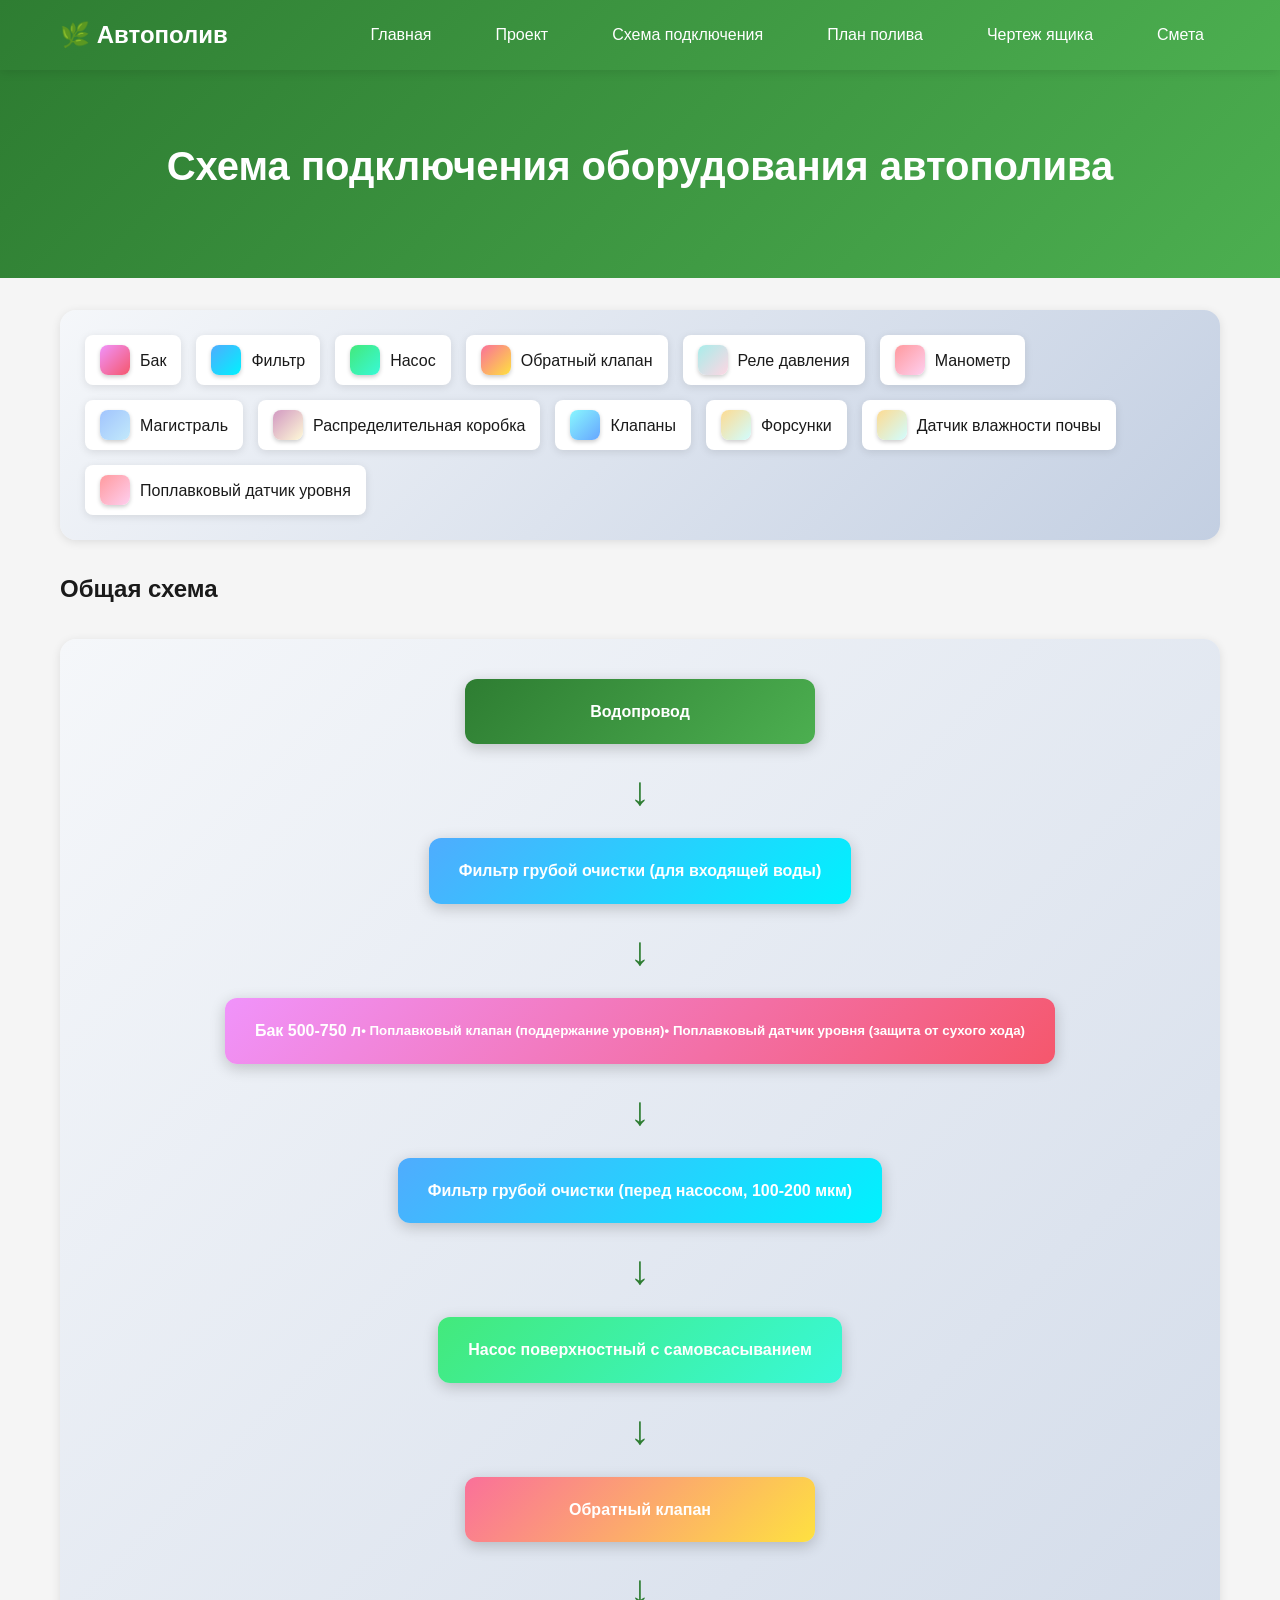
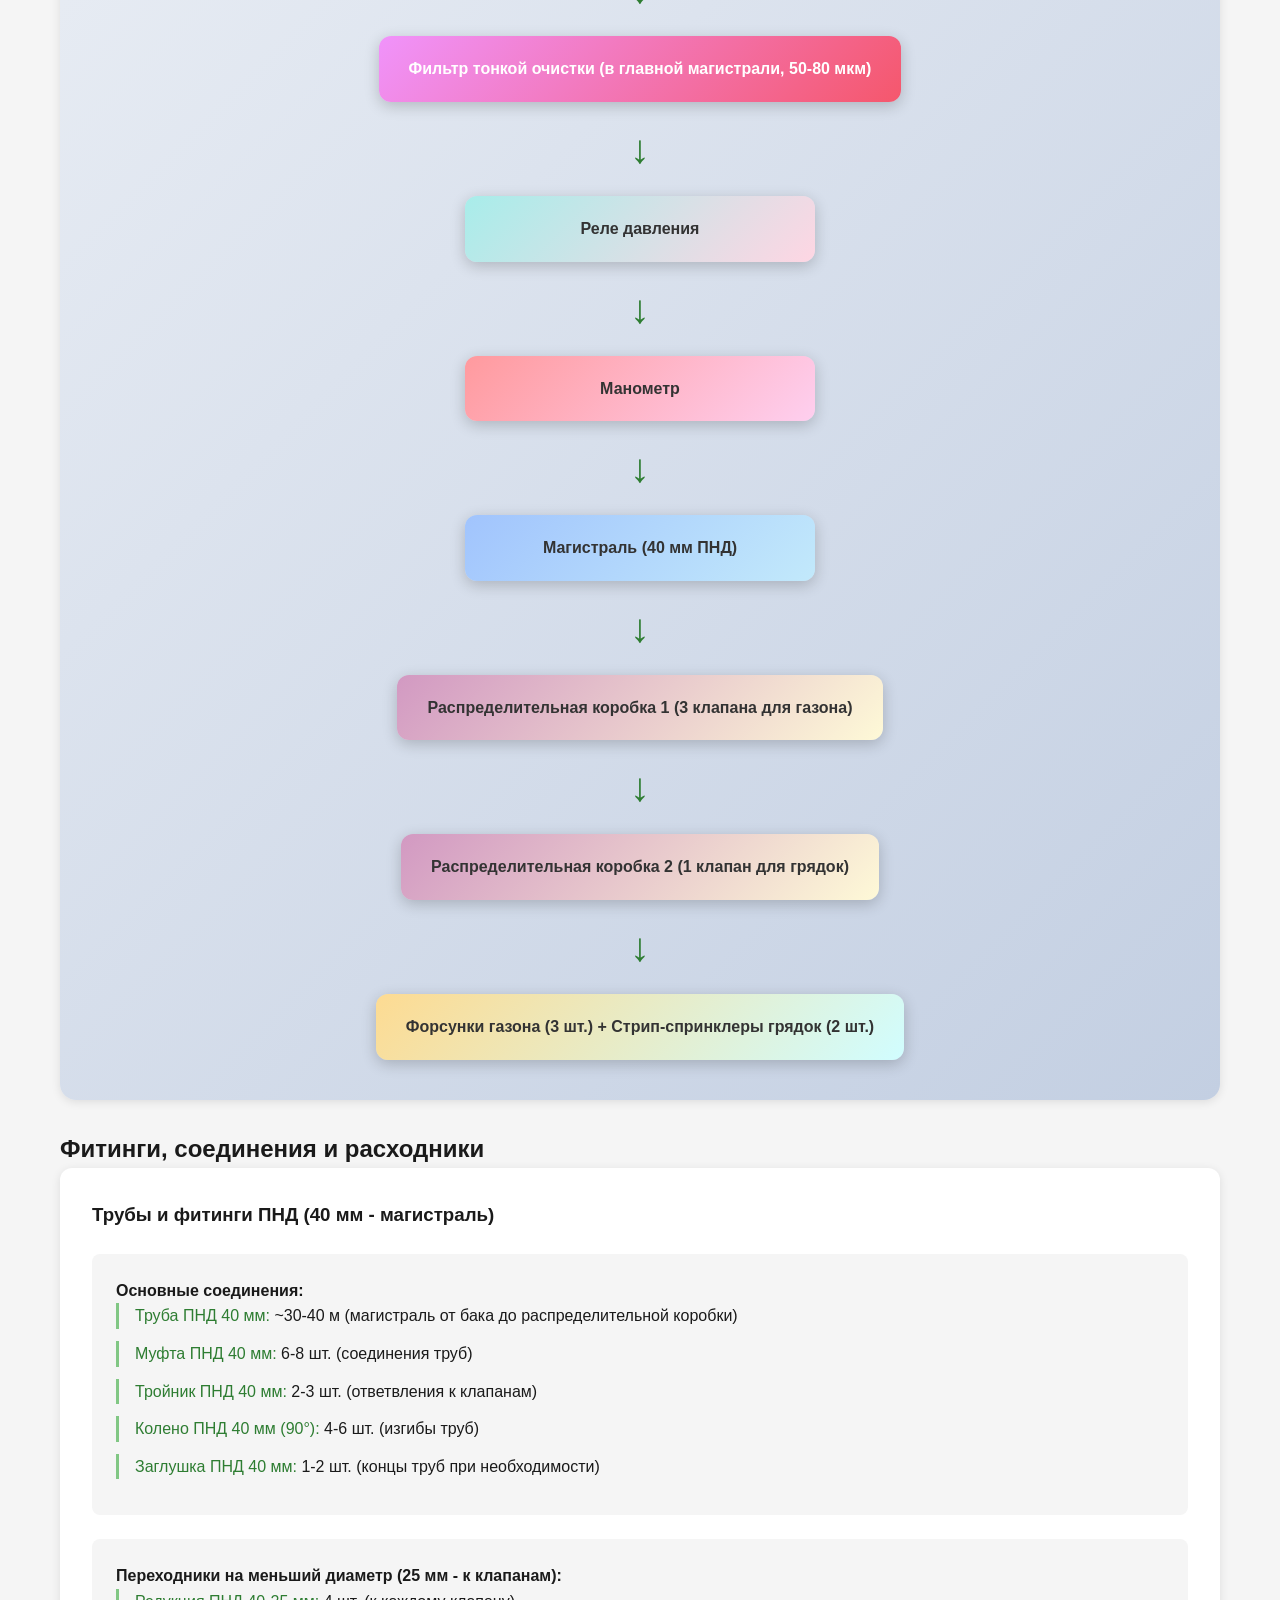
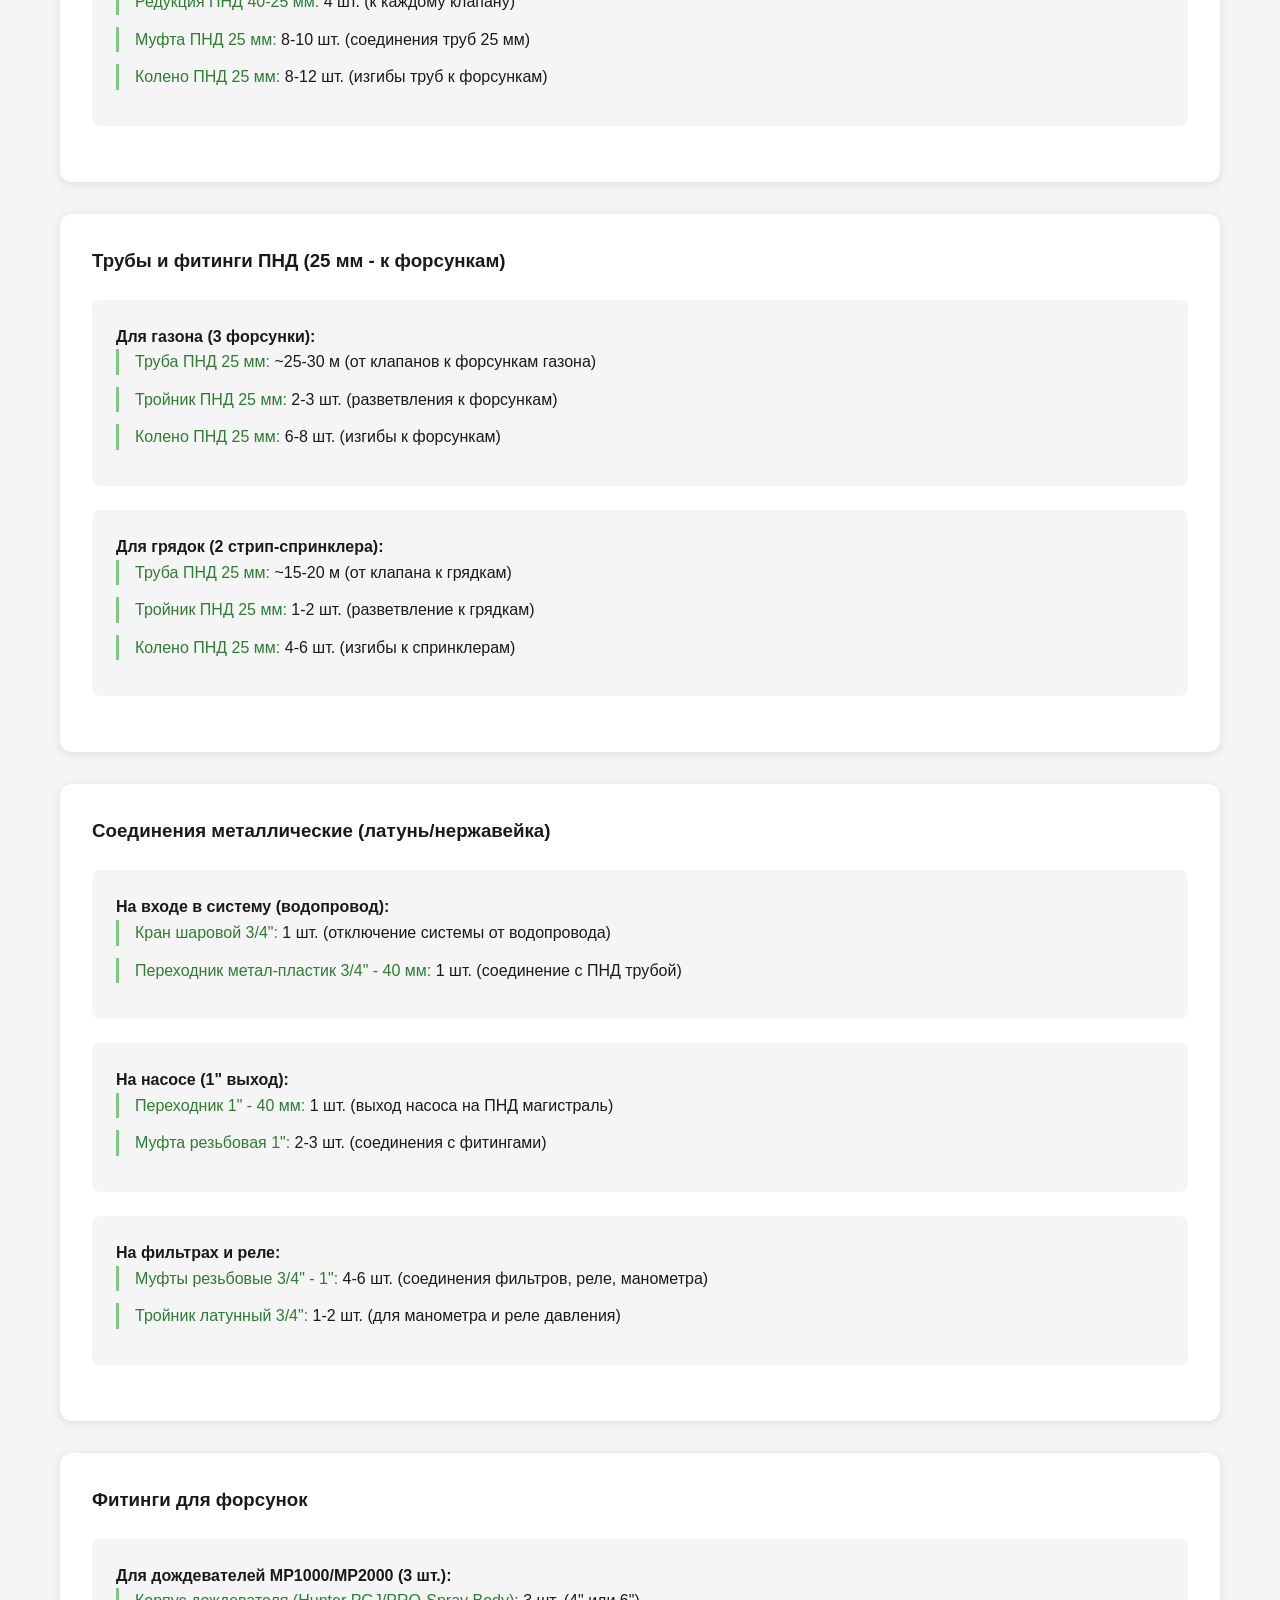
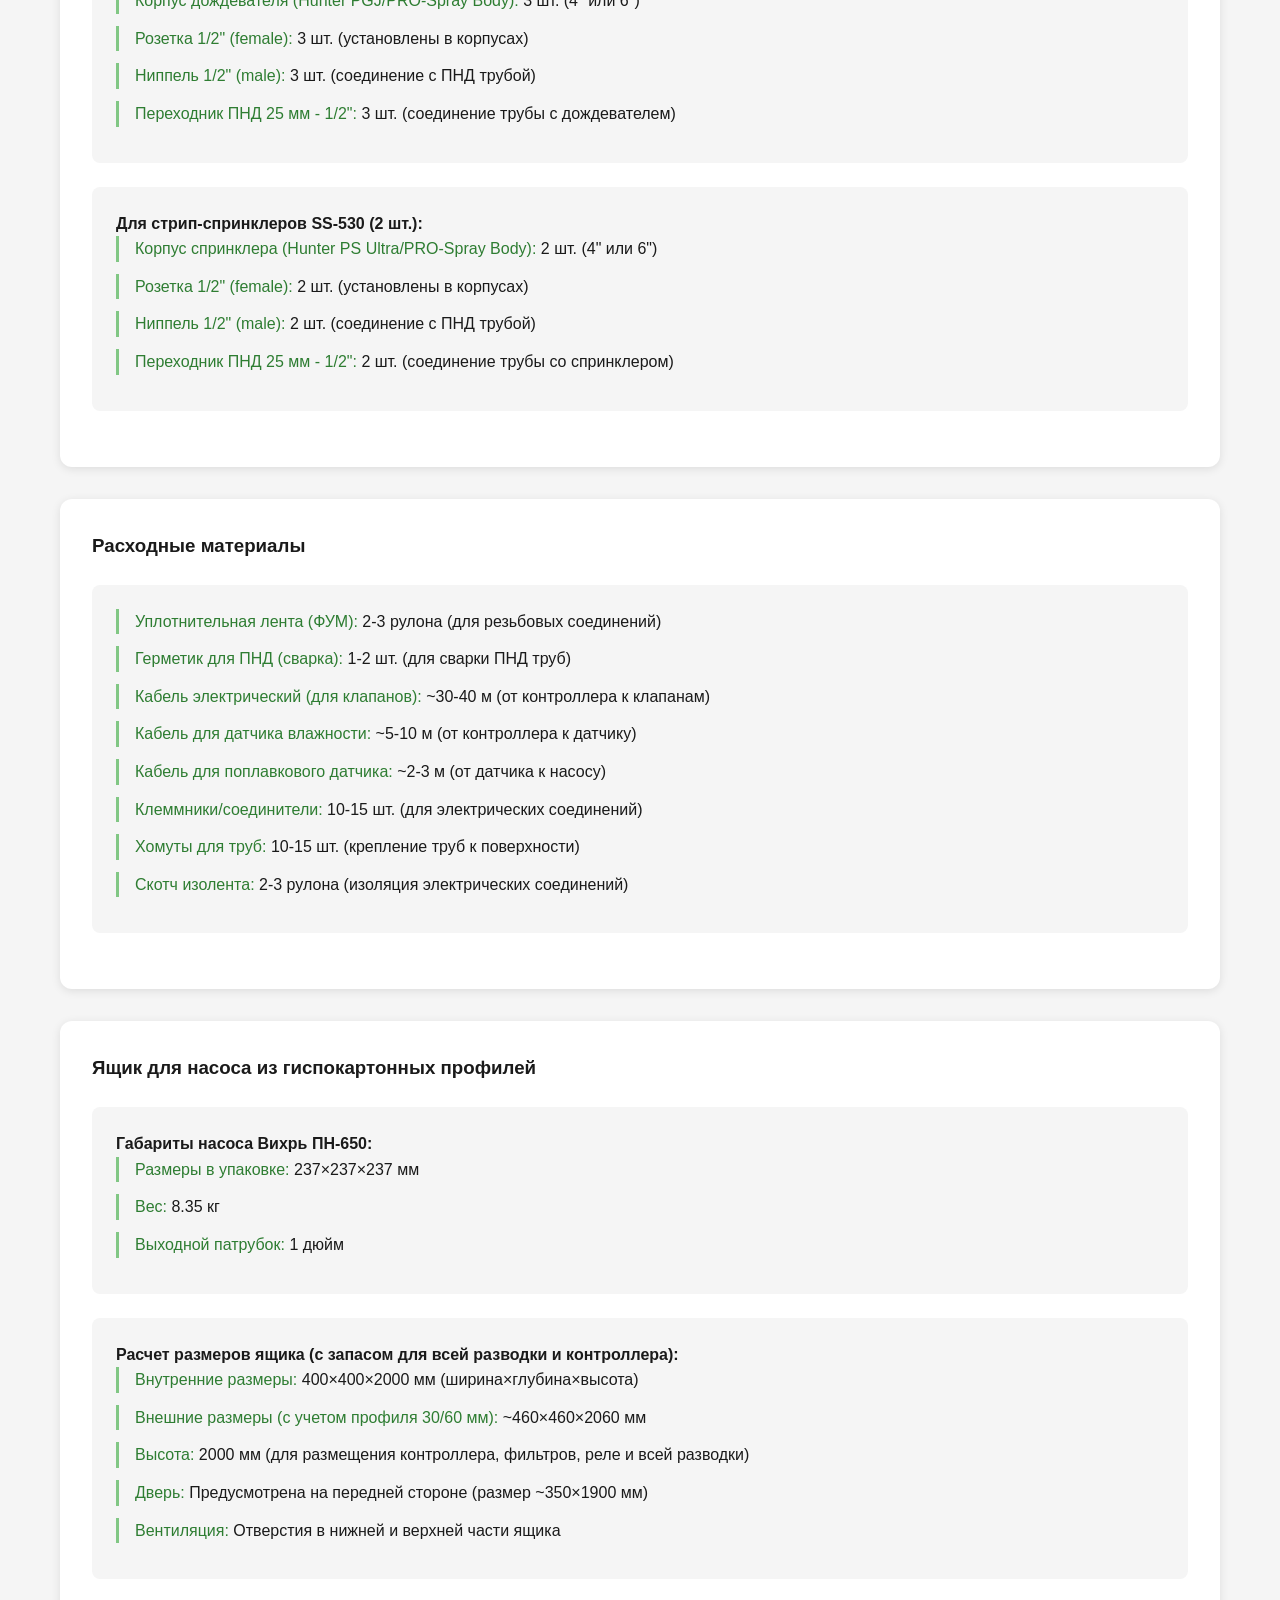
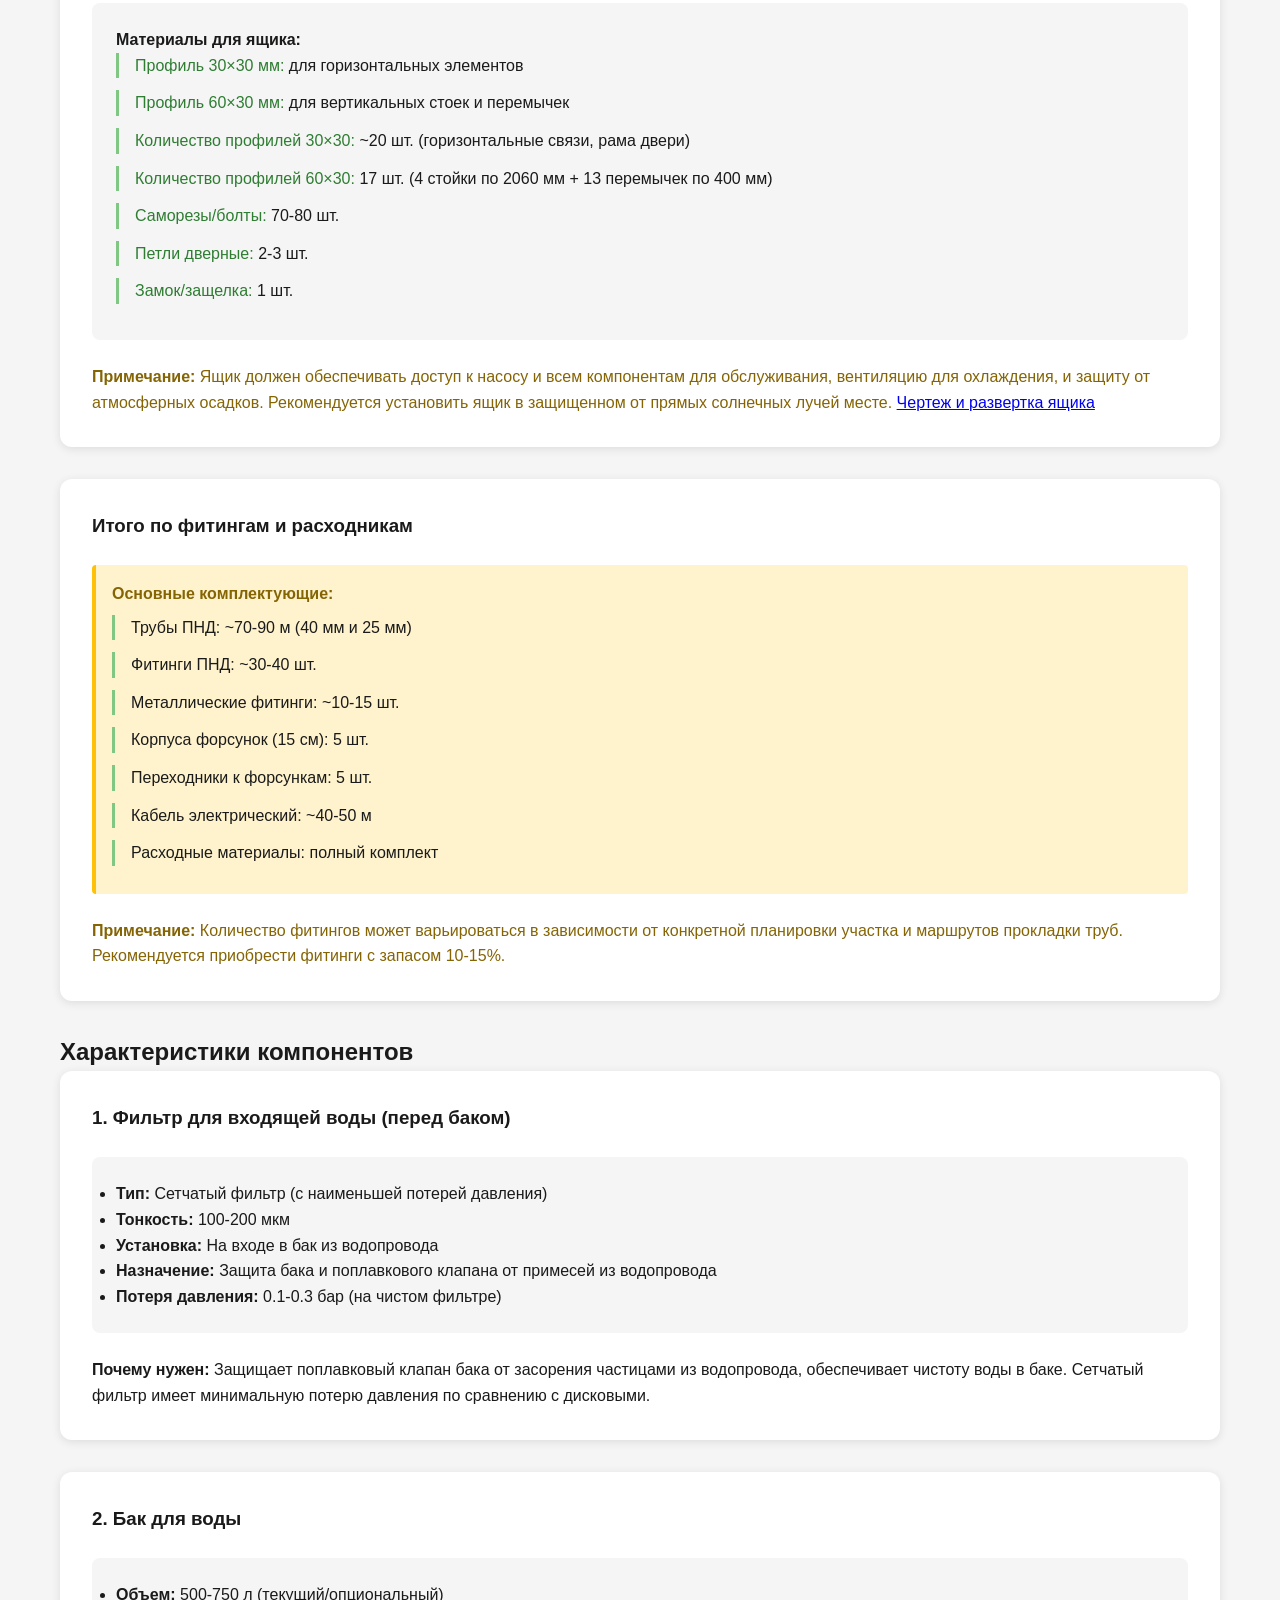
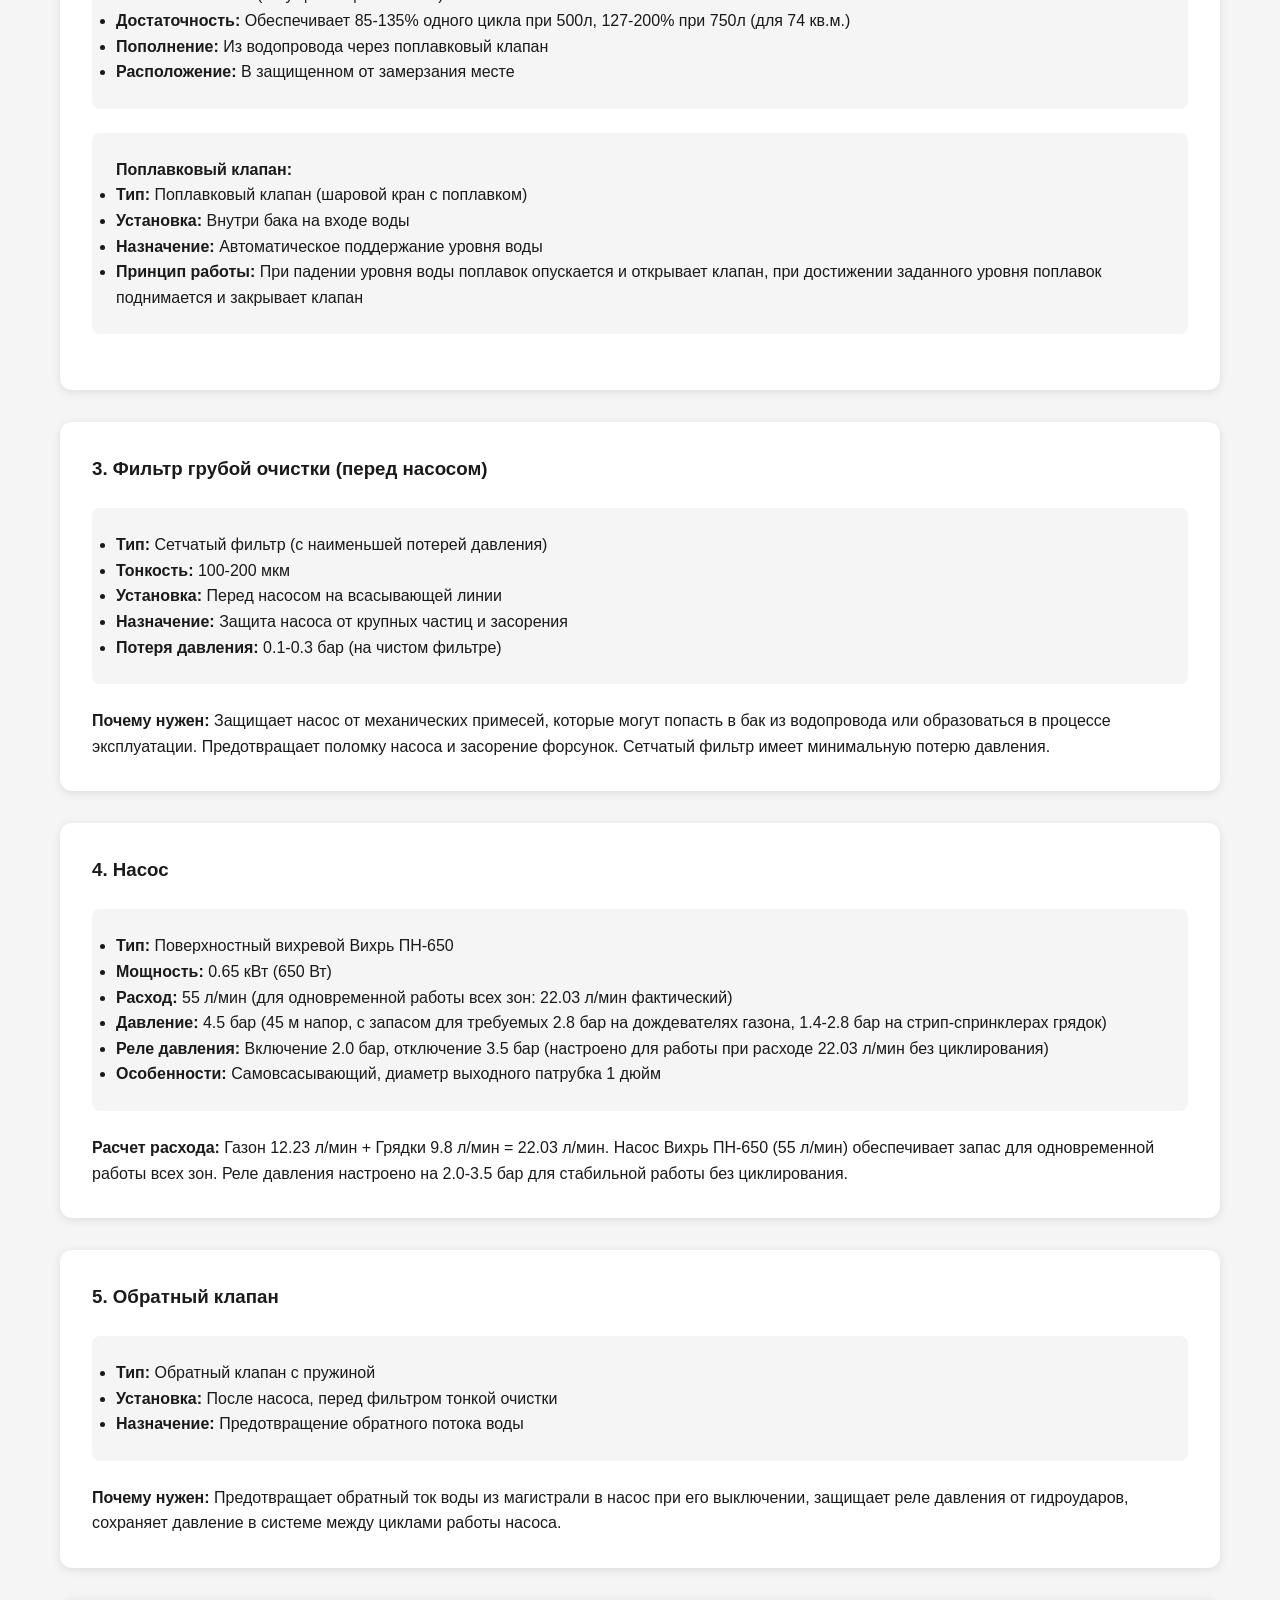
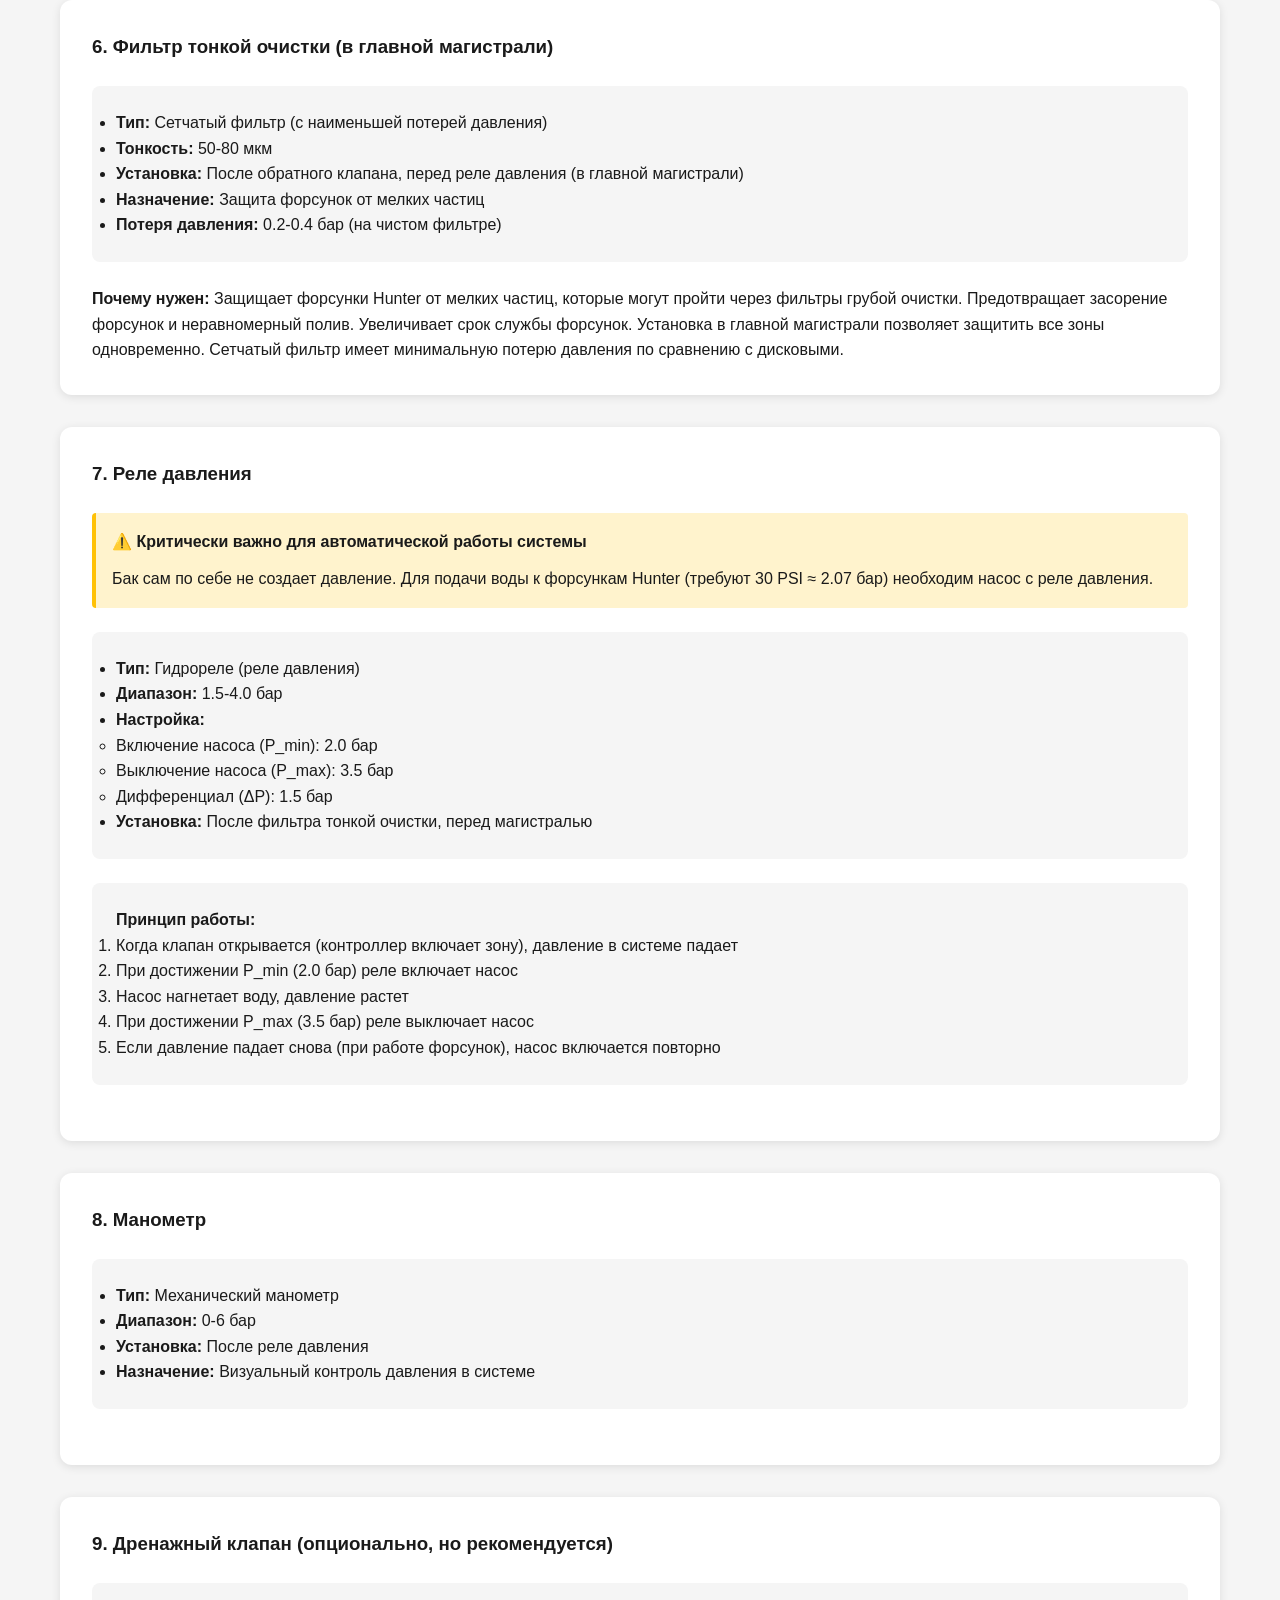
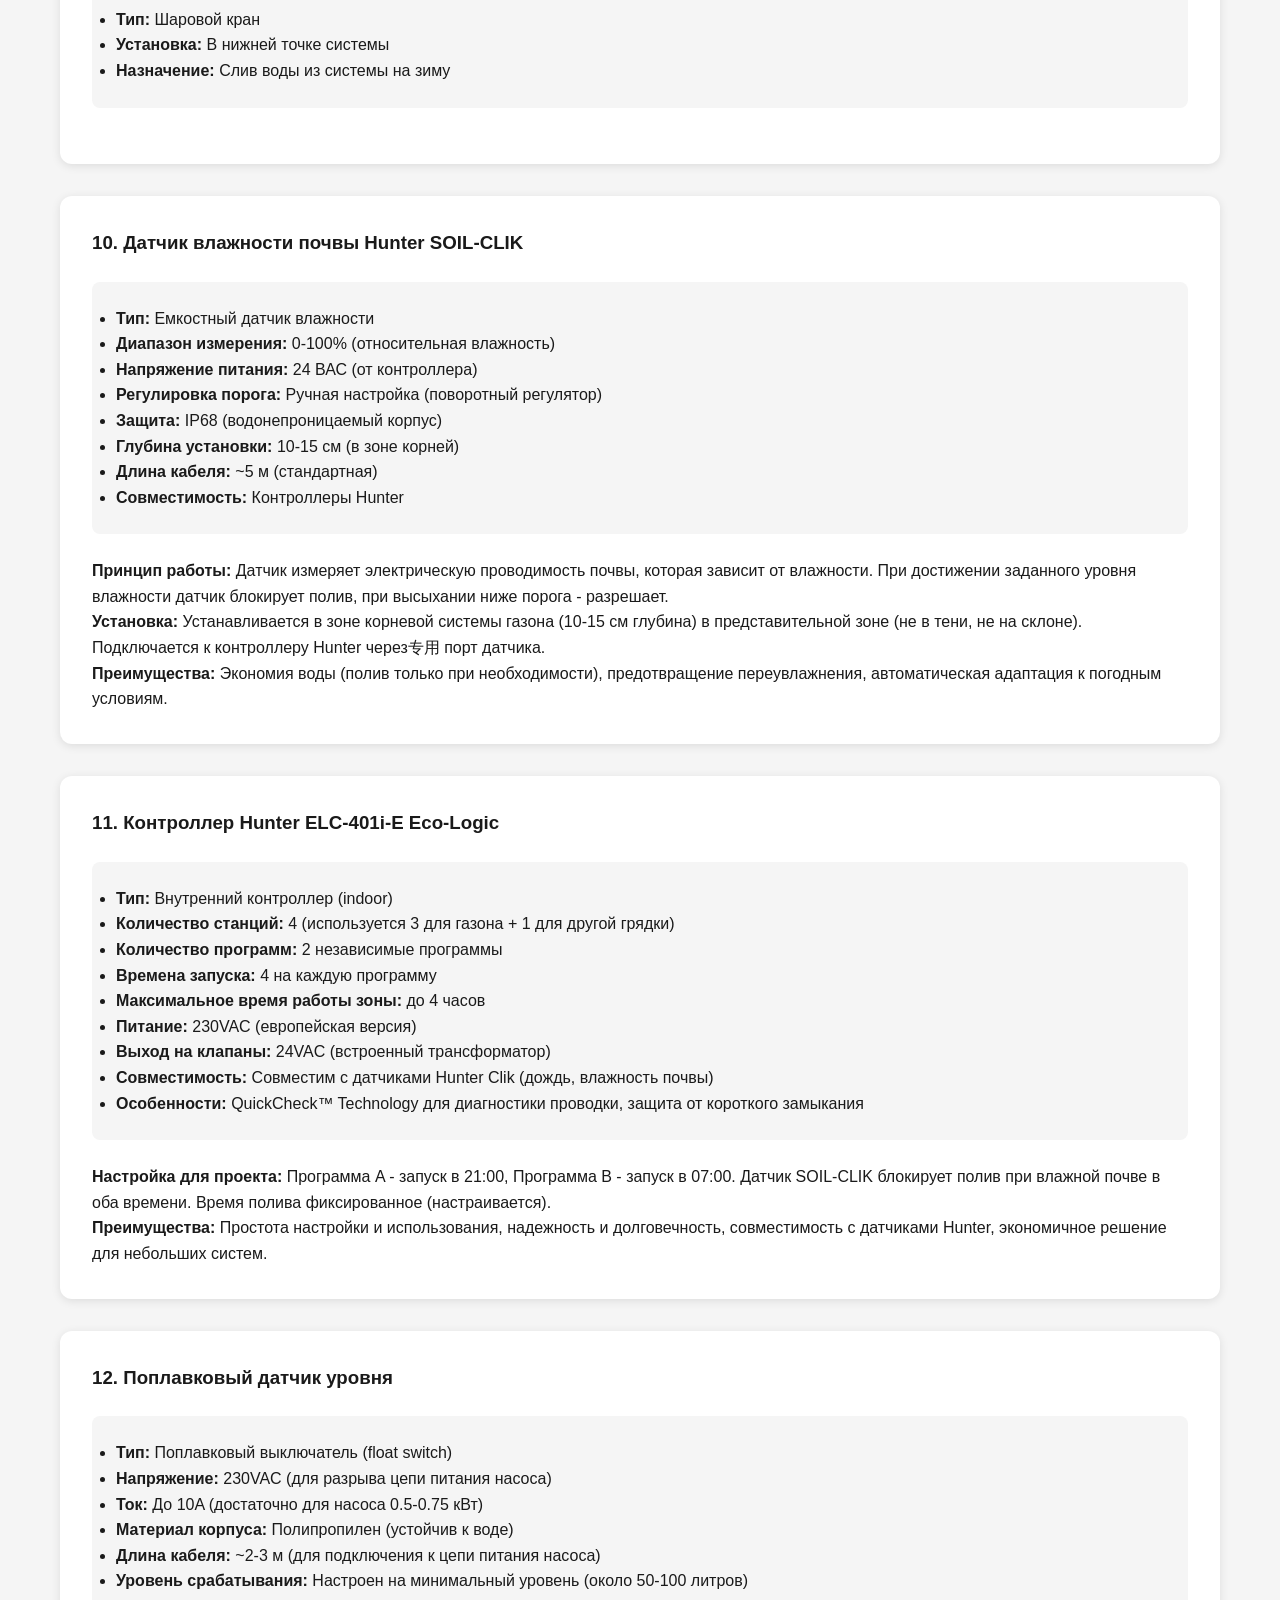
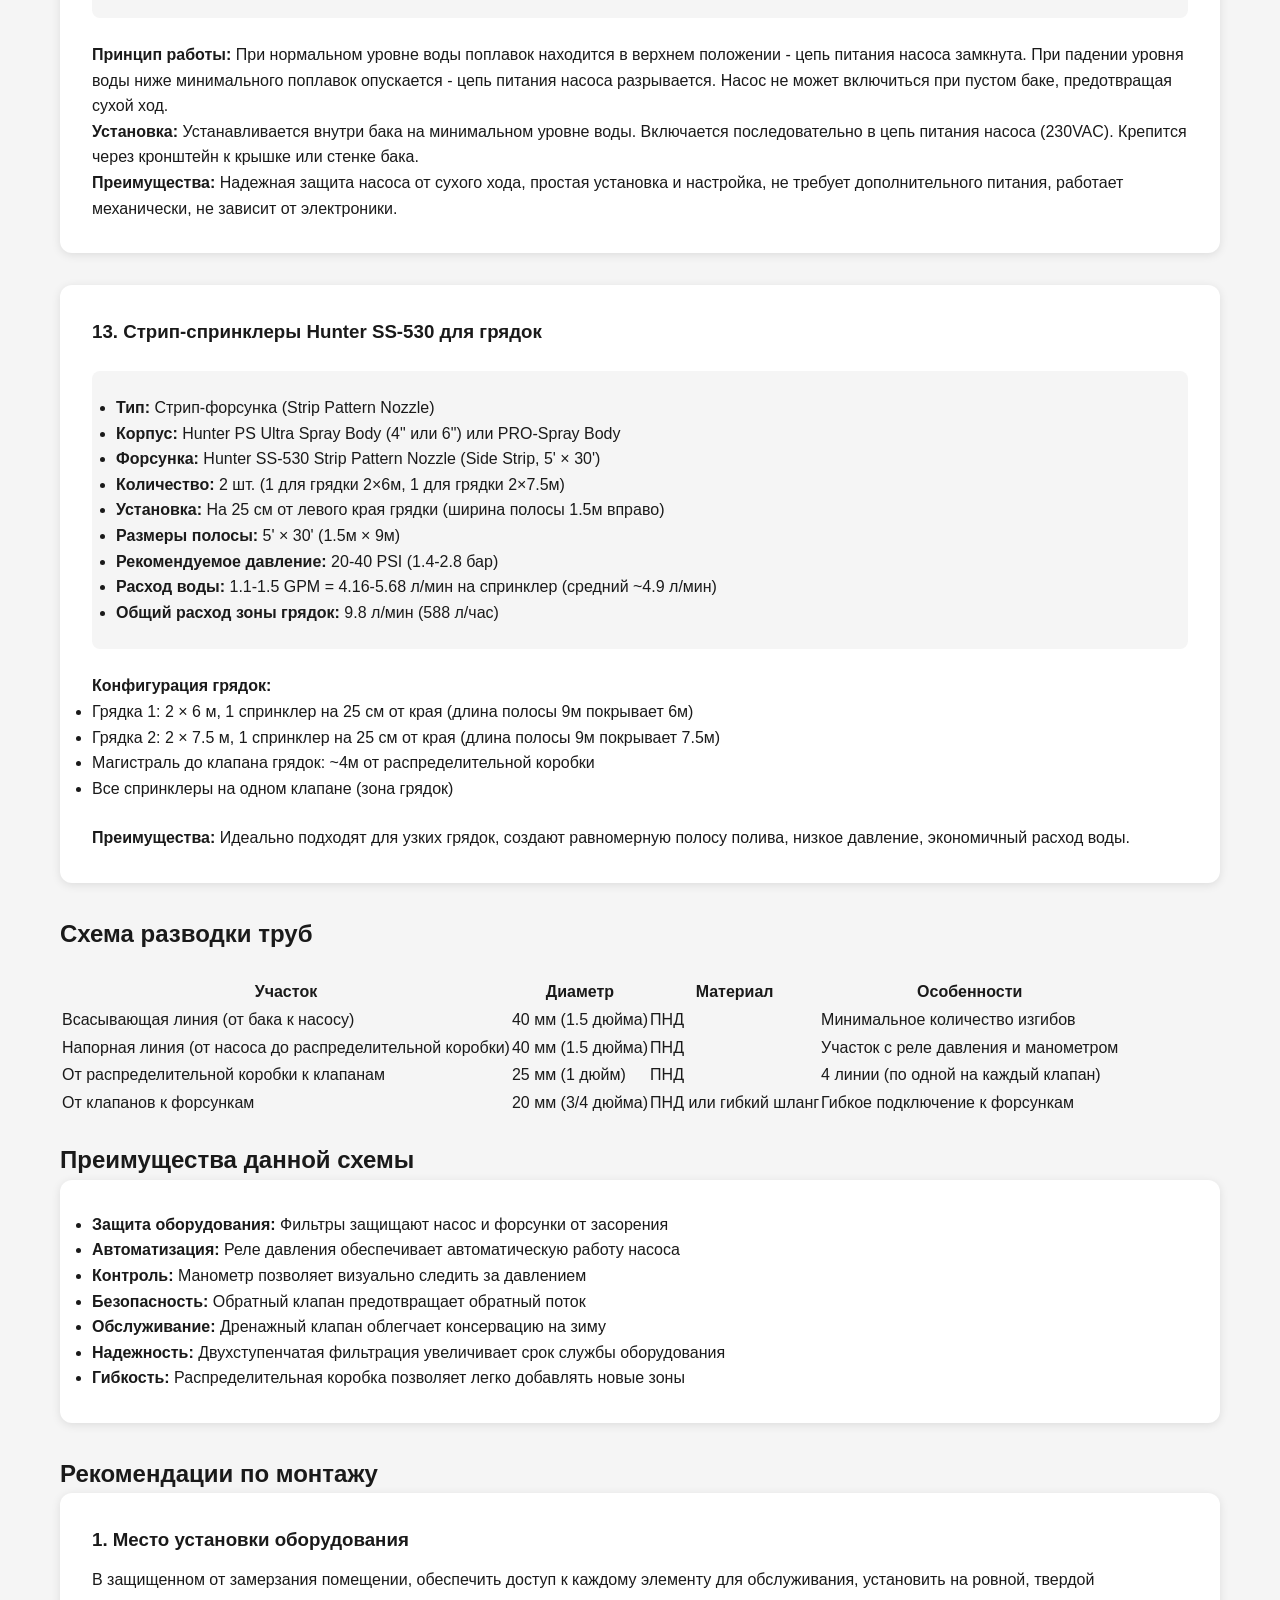
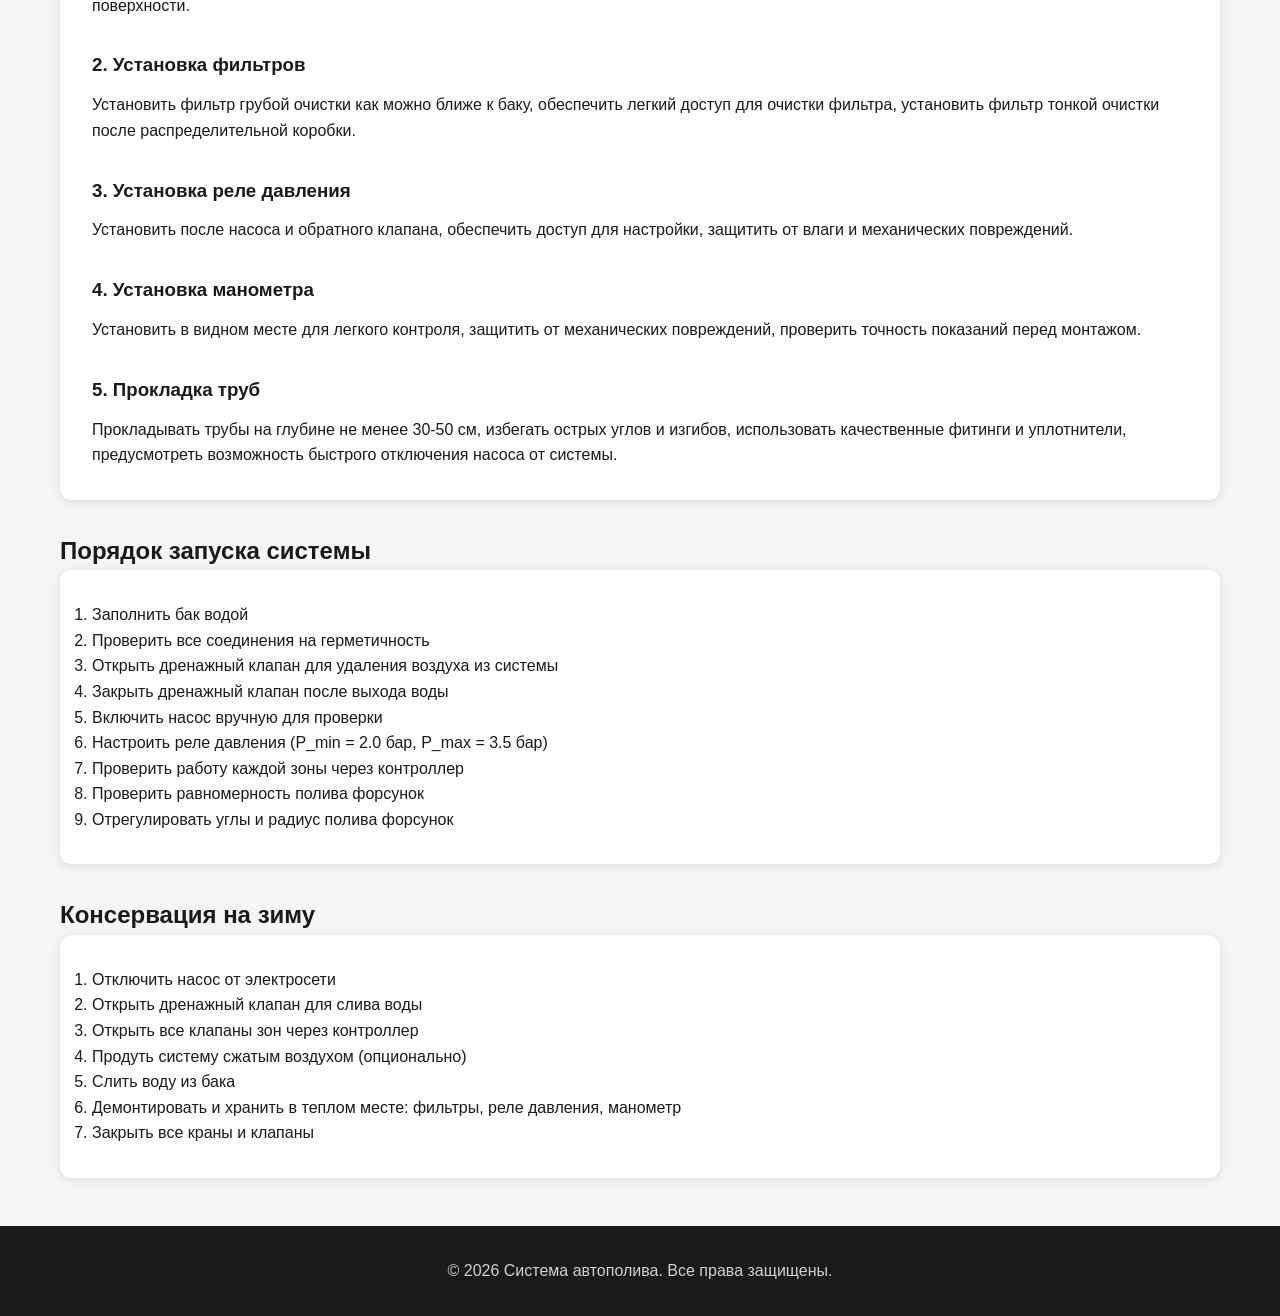
==== commit f1869070: "Add: estimate page, update distribution boxes to 2, fix sprinkler bodies to PROS-06, add crossbars t" ====
--- a/equipment_connection_scheme.html
+++ b/equipment_connection_scheme.html
@@ -15,6 +15,8 @@
                 <li><a href="irrigation_project.html" class="nav__link">Проект</a></li>
                 <li><a href="equipment_connection_scheme.html" class="nav__link">Схема подключения</a></li>
                 <li><a href="sprinkler_plan.html" class="nav__link">План полива</a></li>
+                <li><a href="pump_box_design.html" class="nav__link">Чертеж ящика</a></li>
+                <li><a href="estimate.html" class="nav__link">Смета</a></li>
             </ul>
         </div>
     </nav>
@@ -104,9 +106,9 @@
             <div class="scheme__arrow">↓</div>
             <div class="scheme__component scheme__component--magistral">Магистраль (40 мм ПНД)</div>
             <div class="scheme__arrow">↓</div>
-            <div class="scheme__component scheme__component--distribution">Распределительная коробка</div>
-            <div class="scheme__arrow">↓</div>
-            <div class="scheme__component scheme__component--valves">Клапаны (4 шт. - 3 для газона, 1 для грядок)</div>
+            <div class="scheme__component scheme__component--distribution">Распределительная коробка 1 (3 клапана для газона)</div>
+            <div class="scheme__arrow">↓</div>
+            <div class="scheme__component scheme__component--distribution">Распределительная коробка 2 (1 клапан для грядок)</div>
             <div class="scheme__arrow">↓</div>
             <div class="scheme__component scheme__component--sprinklers">Форсунки газона (3 шт.) + Стрип-спринклеры грядок (2 шт.)</div>
         </div>
@@ -251,8 +253,8 @@
                     <li class="specs__list-item"><span class="specs__list-item--highlight">Профиль 30×30 мм:</span> для горизонтальных элементов</li>
                     <li class="specs__list-item"><span class="specs__list-item--highlight">Профиль 60×30 мм:</span> для вертикальных стоек и перемычек</li>
                     <li class="specs__list-item"><span class="specs__list-item--highlight">Количество профилей 30×30:</span> ~20 шт. (горизонтальные связи, рама двери)</li>
-                    <li class="specs__list-item"><span class="specs__list-item--highlight">Количество профилей 60×30:</span> 10 шт. (4 стойки по 2060 мм + 6 перемычек по 400 мм)</li>
-                    <li class="specs__list-item"><span class="specs__list-item--highlight">Саморезы/болты:</span> 50-60 шт.</li>
+                    <li class="specs__list-item"><span class="specs__list-item--highlight">Количество профилей 60×30:</span> 17 шт. (4 стойки по 2060 мм + 13 перемычек по 400 мм)</li>
+                    <li class="specs__list-item"><span class="specs__list-item--highlight">Саморезы/болты:</span> 70-80 шт.</li>
                     <li class="specs__list-item"><span class="specs__list-item--highlight">Петли дверные:</span> 2-3 шт.</li>
                     <li class="specs__list-item"><span class="specs__list-item--highlight">Замок/защелка:</span> 1 шт.</li>
                 </ul>
@@ -269,7 +271,7 @@
                     <li class="specs__list-item">Трубы ПНД: ~70-90 м (40 мм и 25 мм)</li>
                     <li class="specs__list-item">Фитинги ПНД: ~30-40 шт.</li>
                     <li class="specs__list-item">Металлические фитинги: ~10-15 шт.</li>
-                    <li class="specs__list-item">Корпуса форсунок: 5 шт.</li>
+                    <li class="specs__list-item">Корпуса форсунок (15 см): 5 шт.</li>
                     <li class="specs__list-item">Переходники к форсункам: 5 шт.</li>
                     <li class="specs__list-item">Кабель электрический: ~40-50 м</li>
                     <li class="specs__list-item">Расходные материалы: полный комплект</li>
--- a/styles.css
+++ b/styles.css
@@ -631,6 +631,19 @@
     height: 20px;
     background: var(--text-dark);
     border-radius: 50%;
+}
+
+/* Estimate */
+.estimate__price {
+    display: inline-block;
+    min-width: 80px;
+    padding: 2px 8px;
+    background: #fff;
+    border: 1px dashed #666;
+    border-radius: 4px;
+    font-family: monospace;
+    color: #666;
+    margin-left: auto;
 }
 
 /* Responsive */
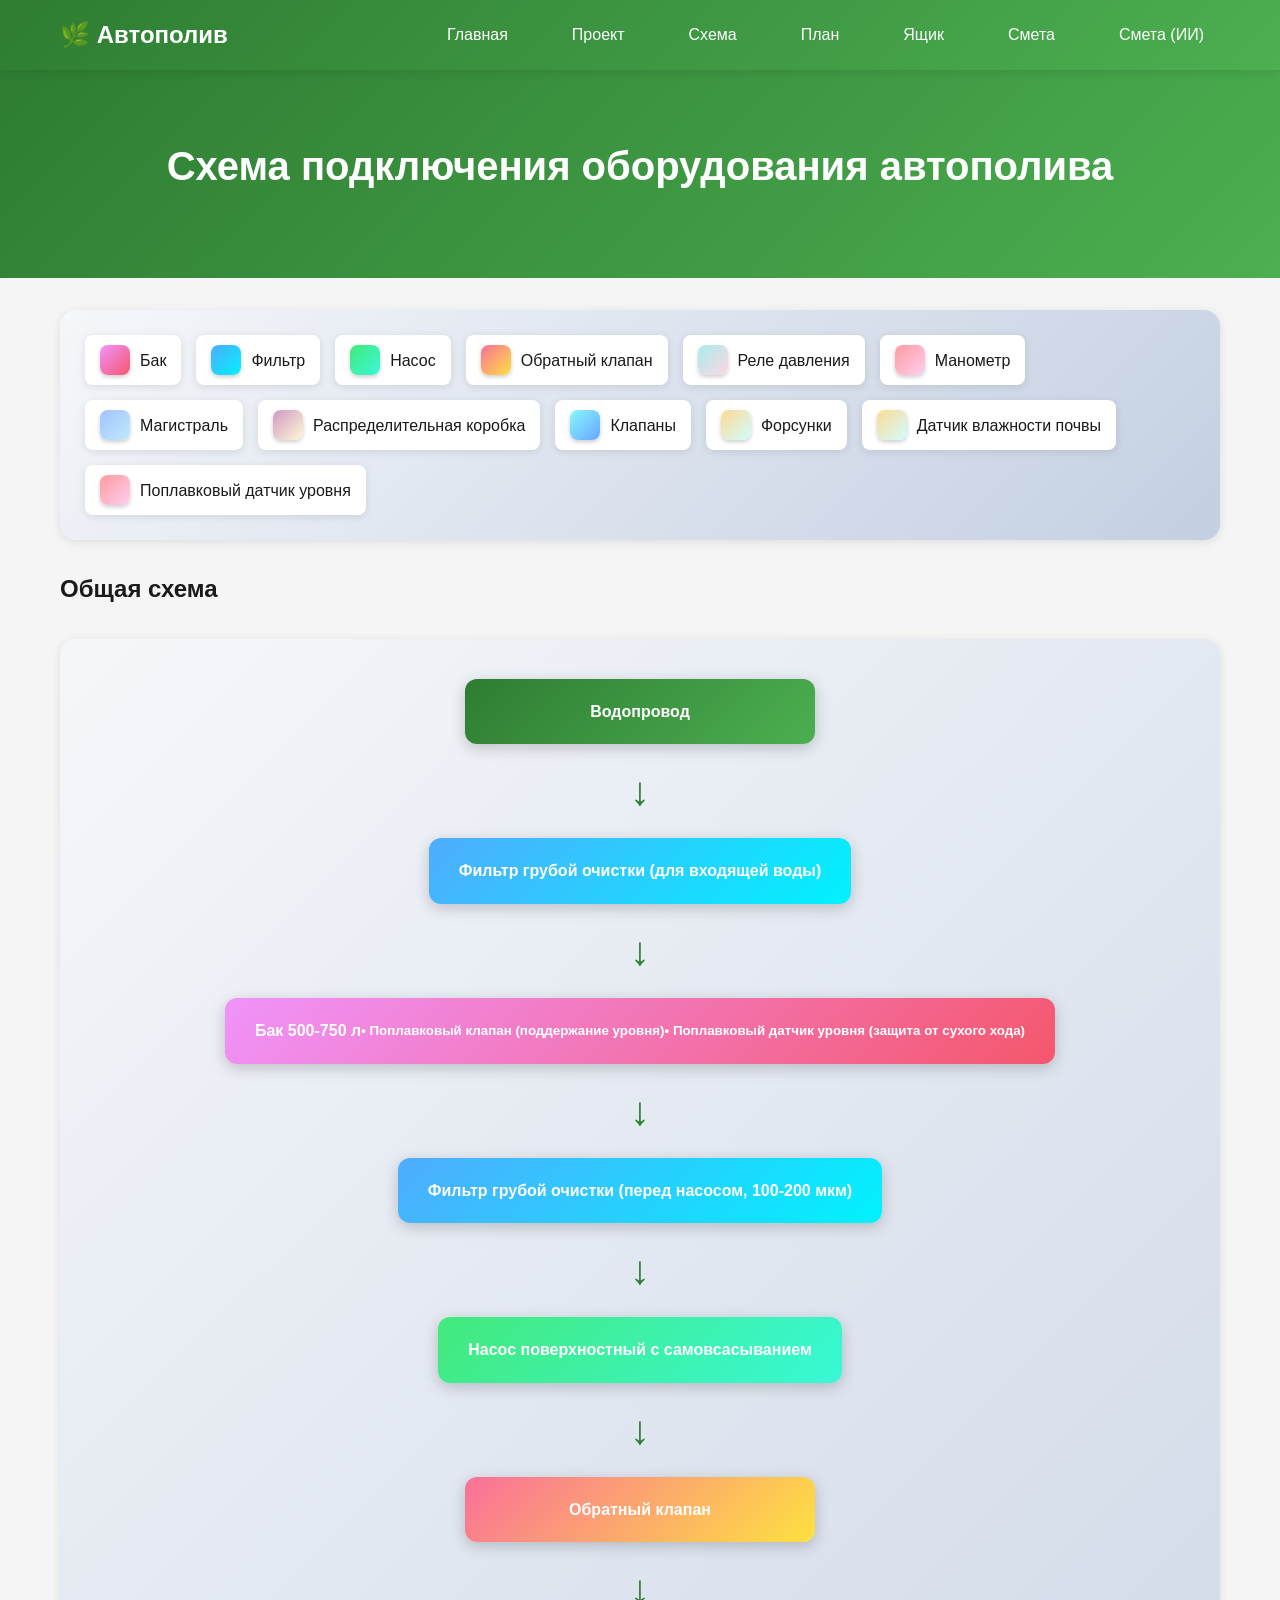
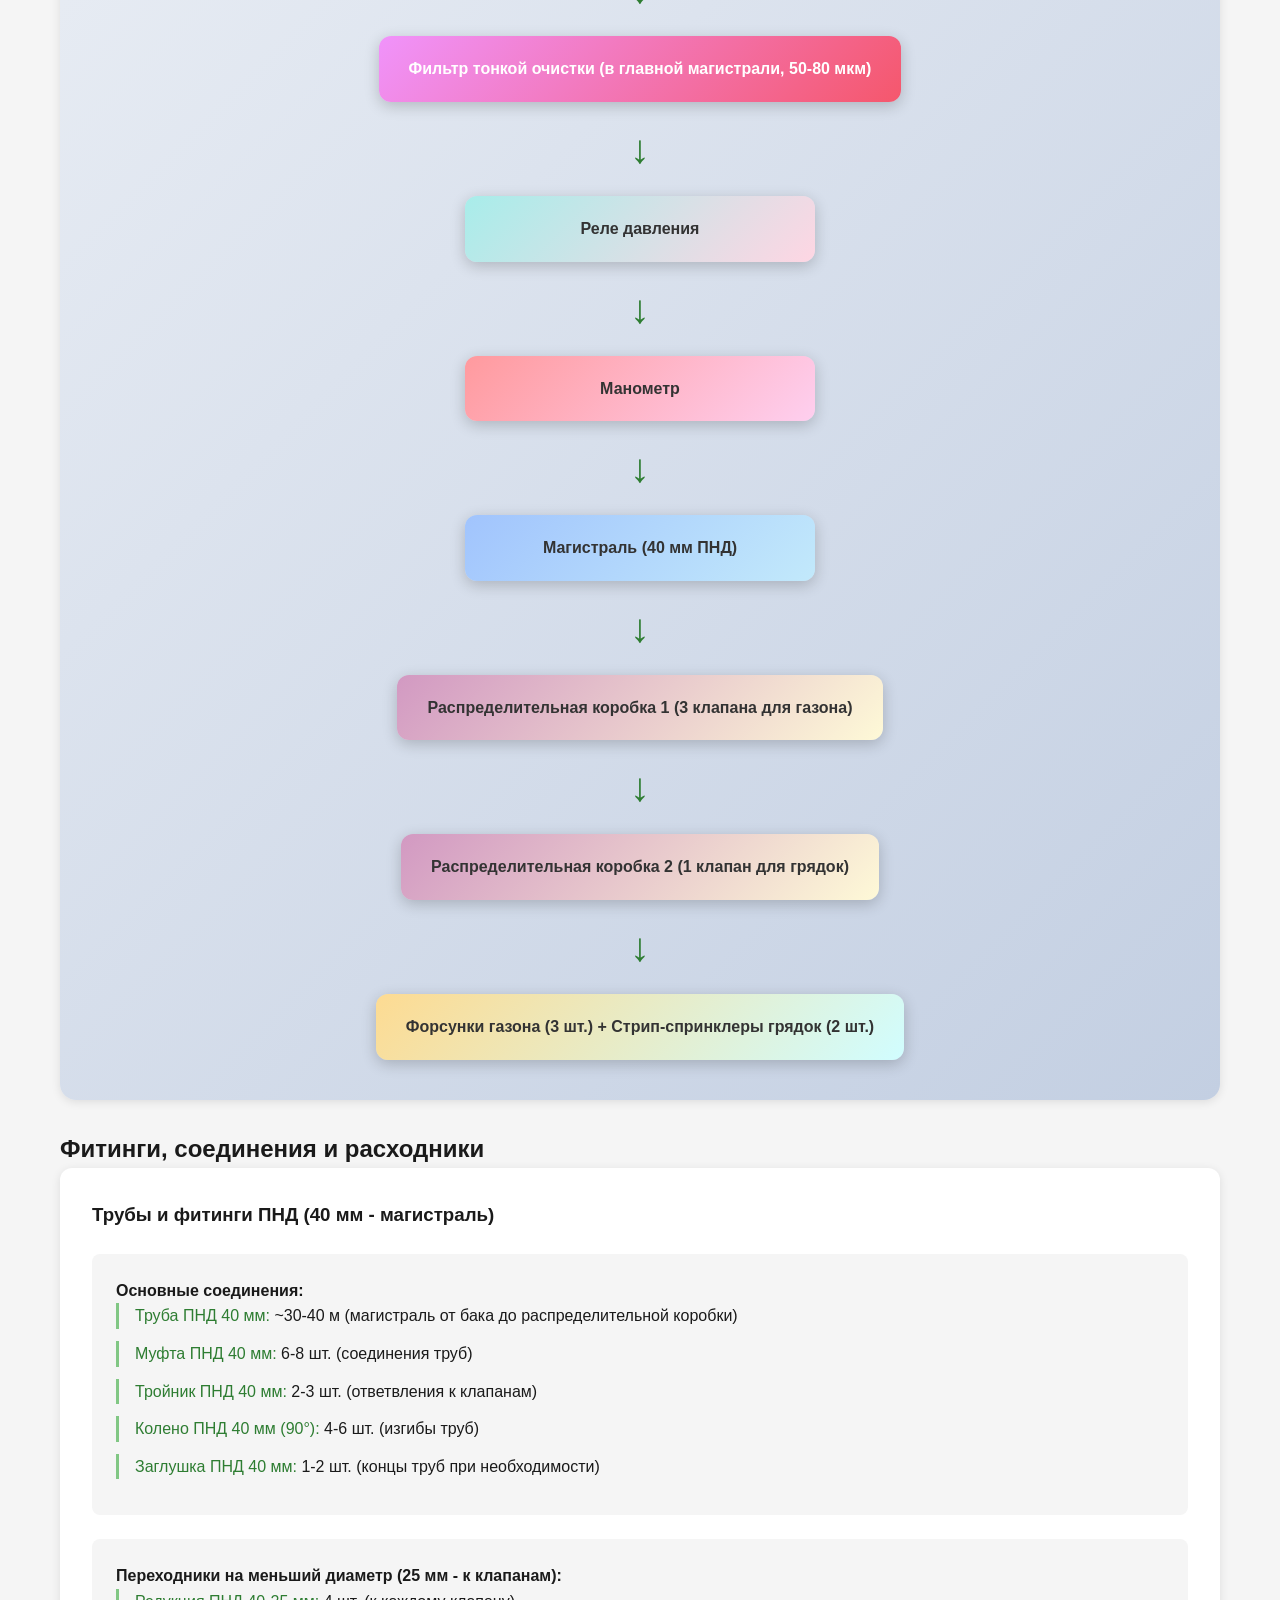
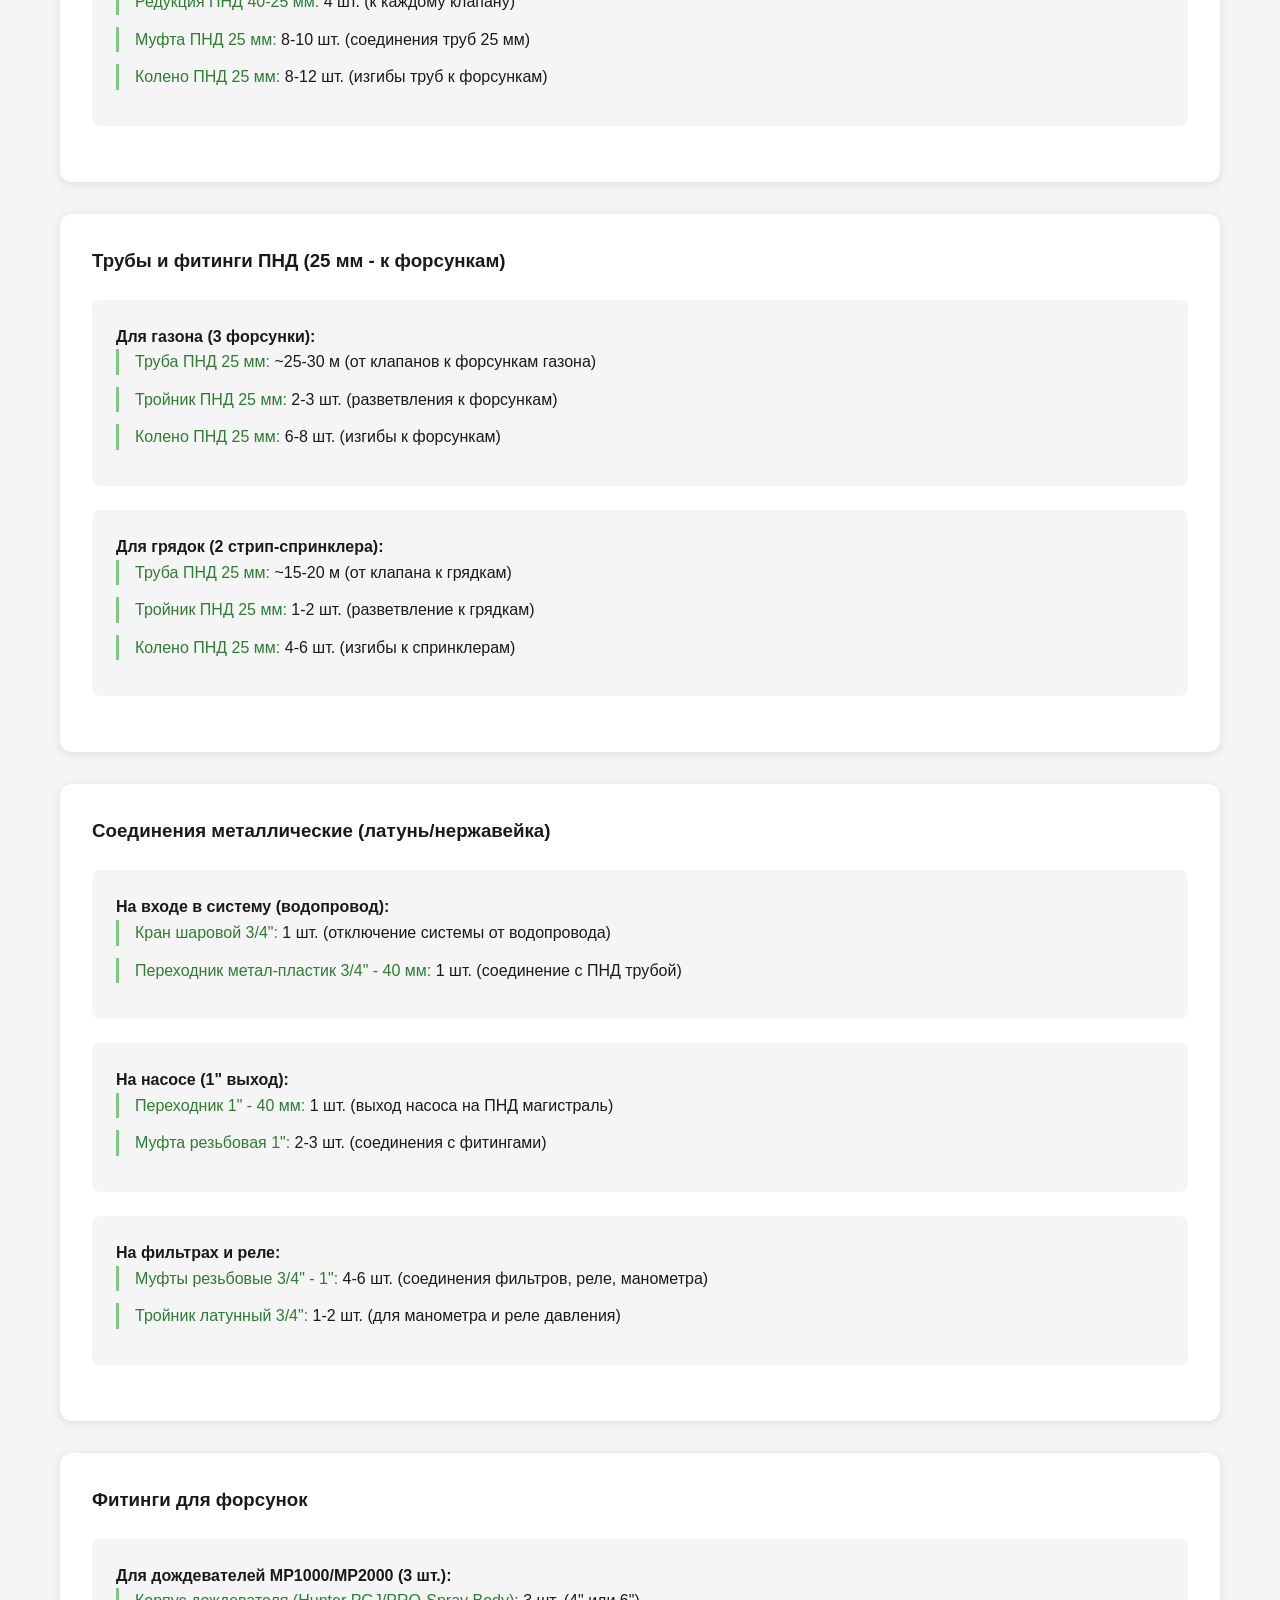
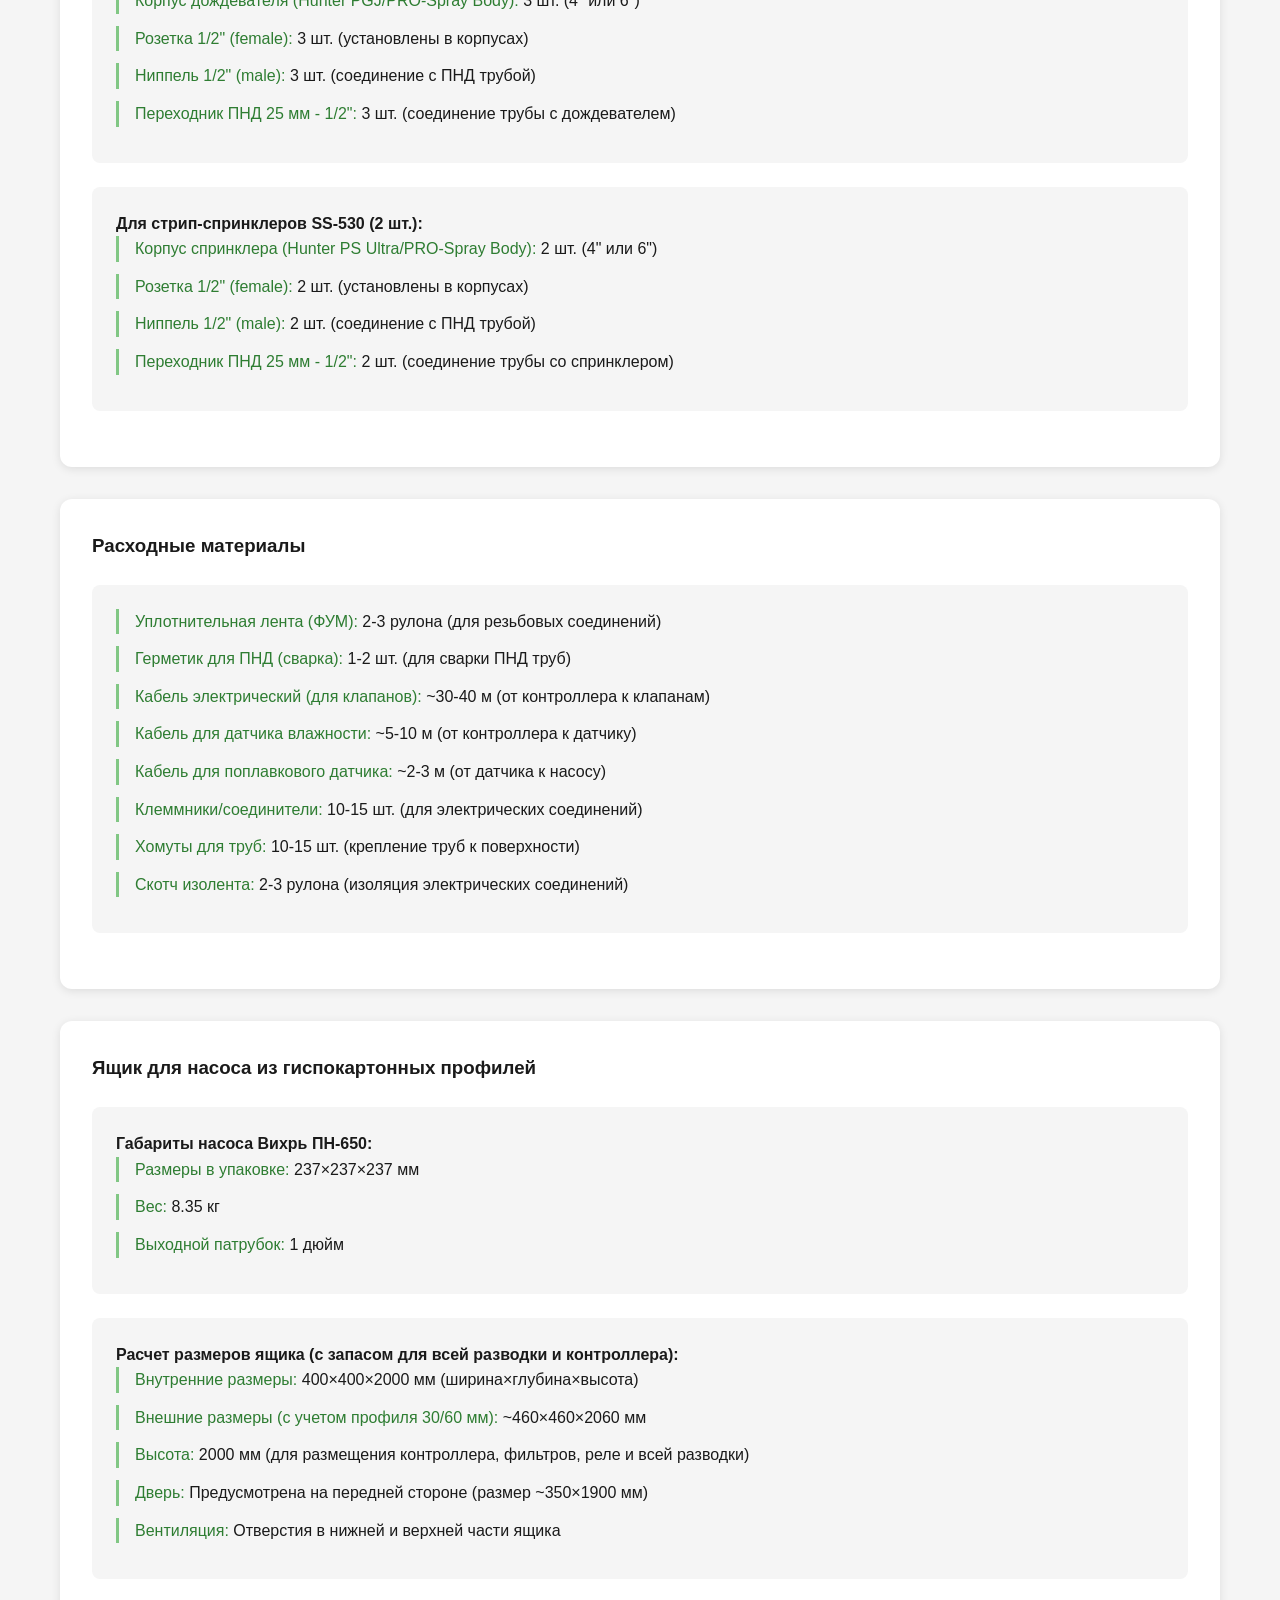
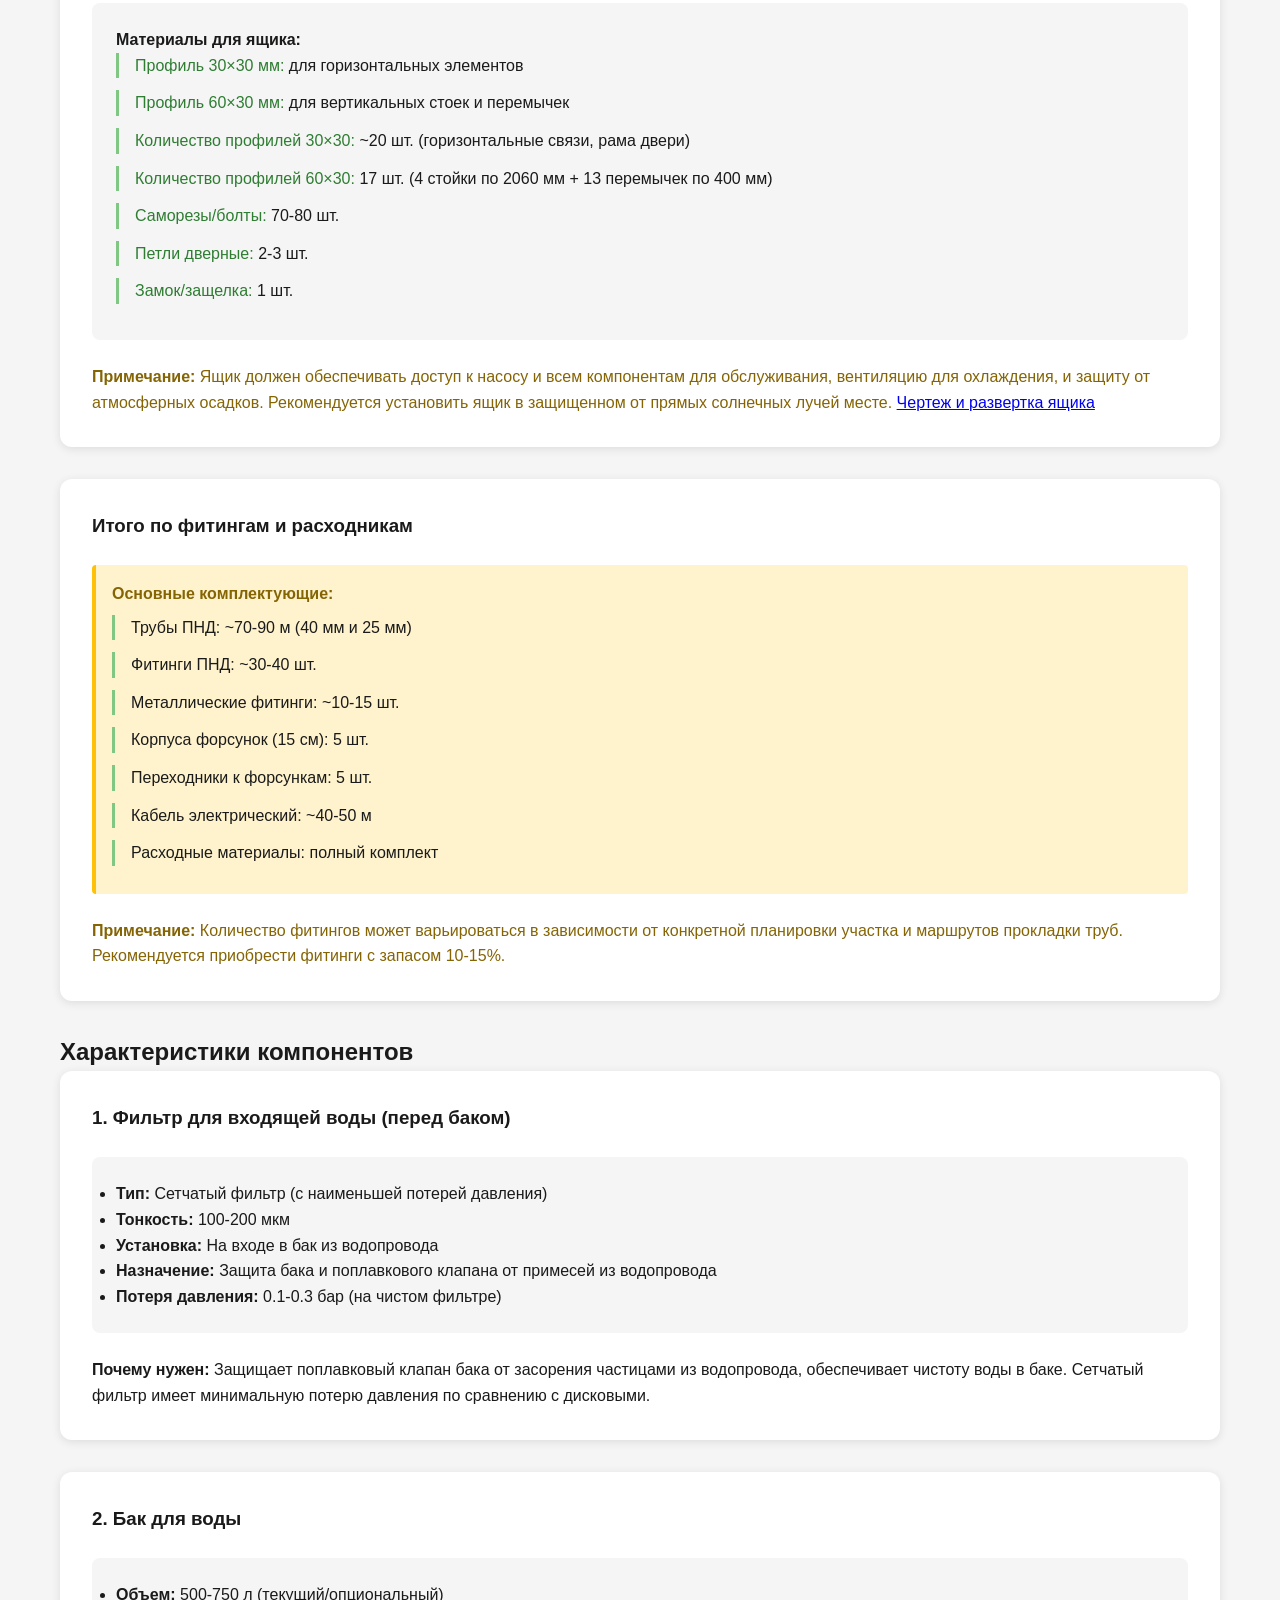
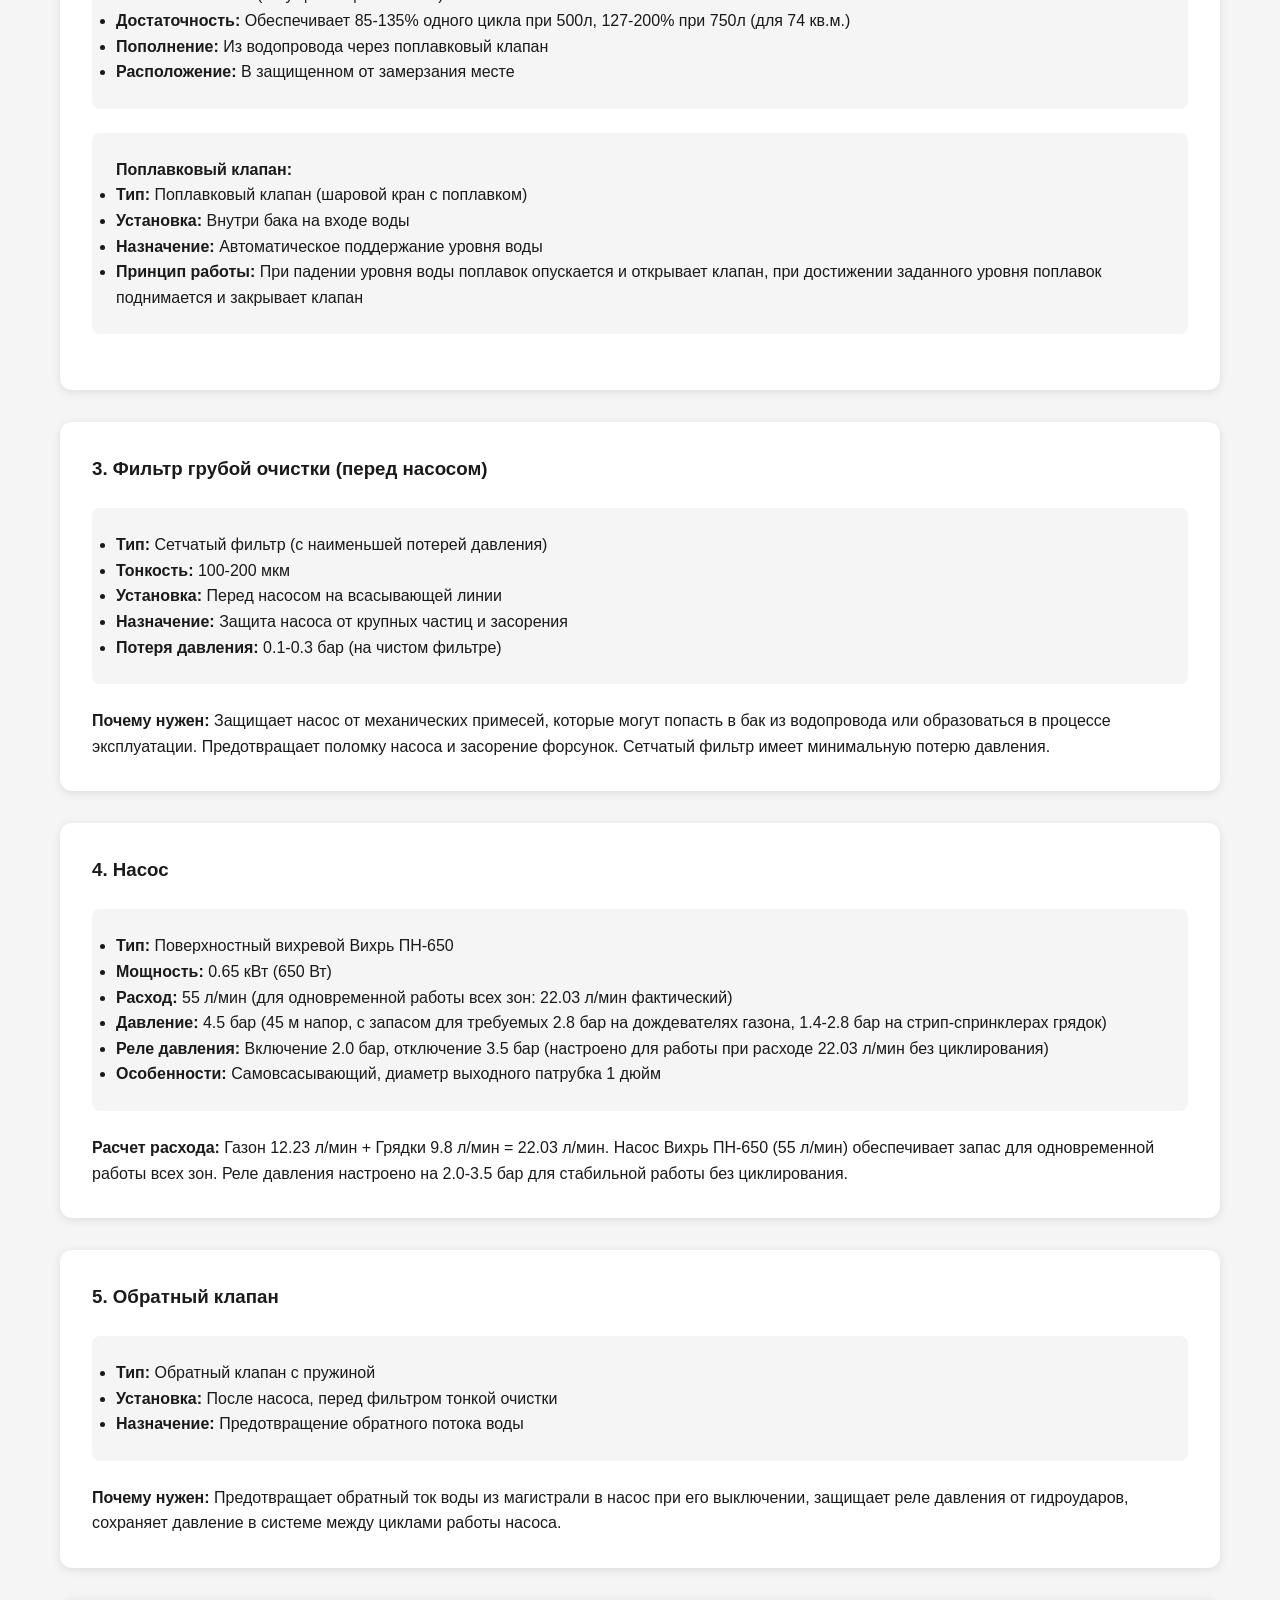
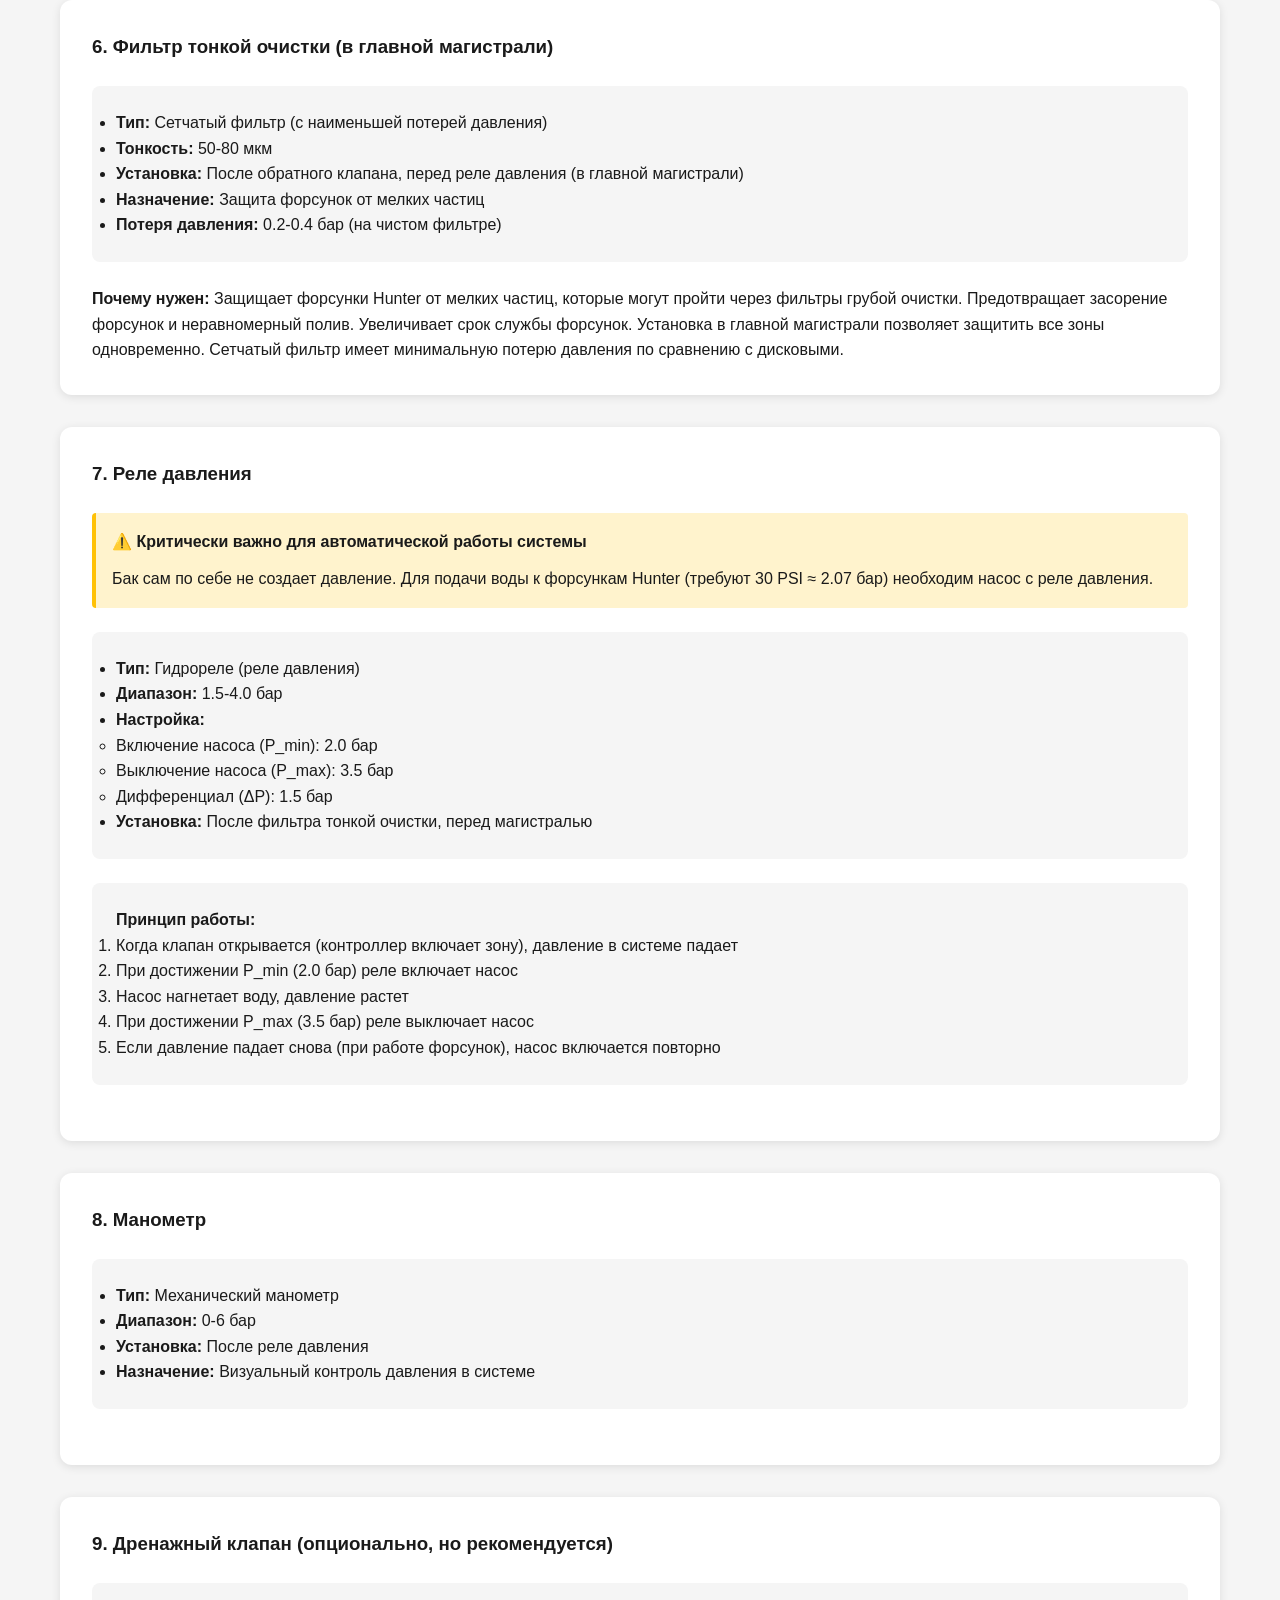
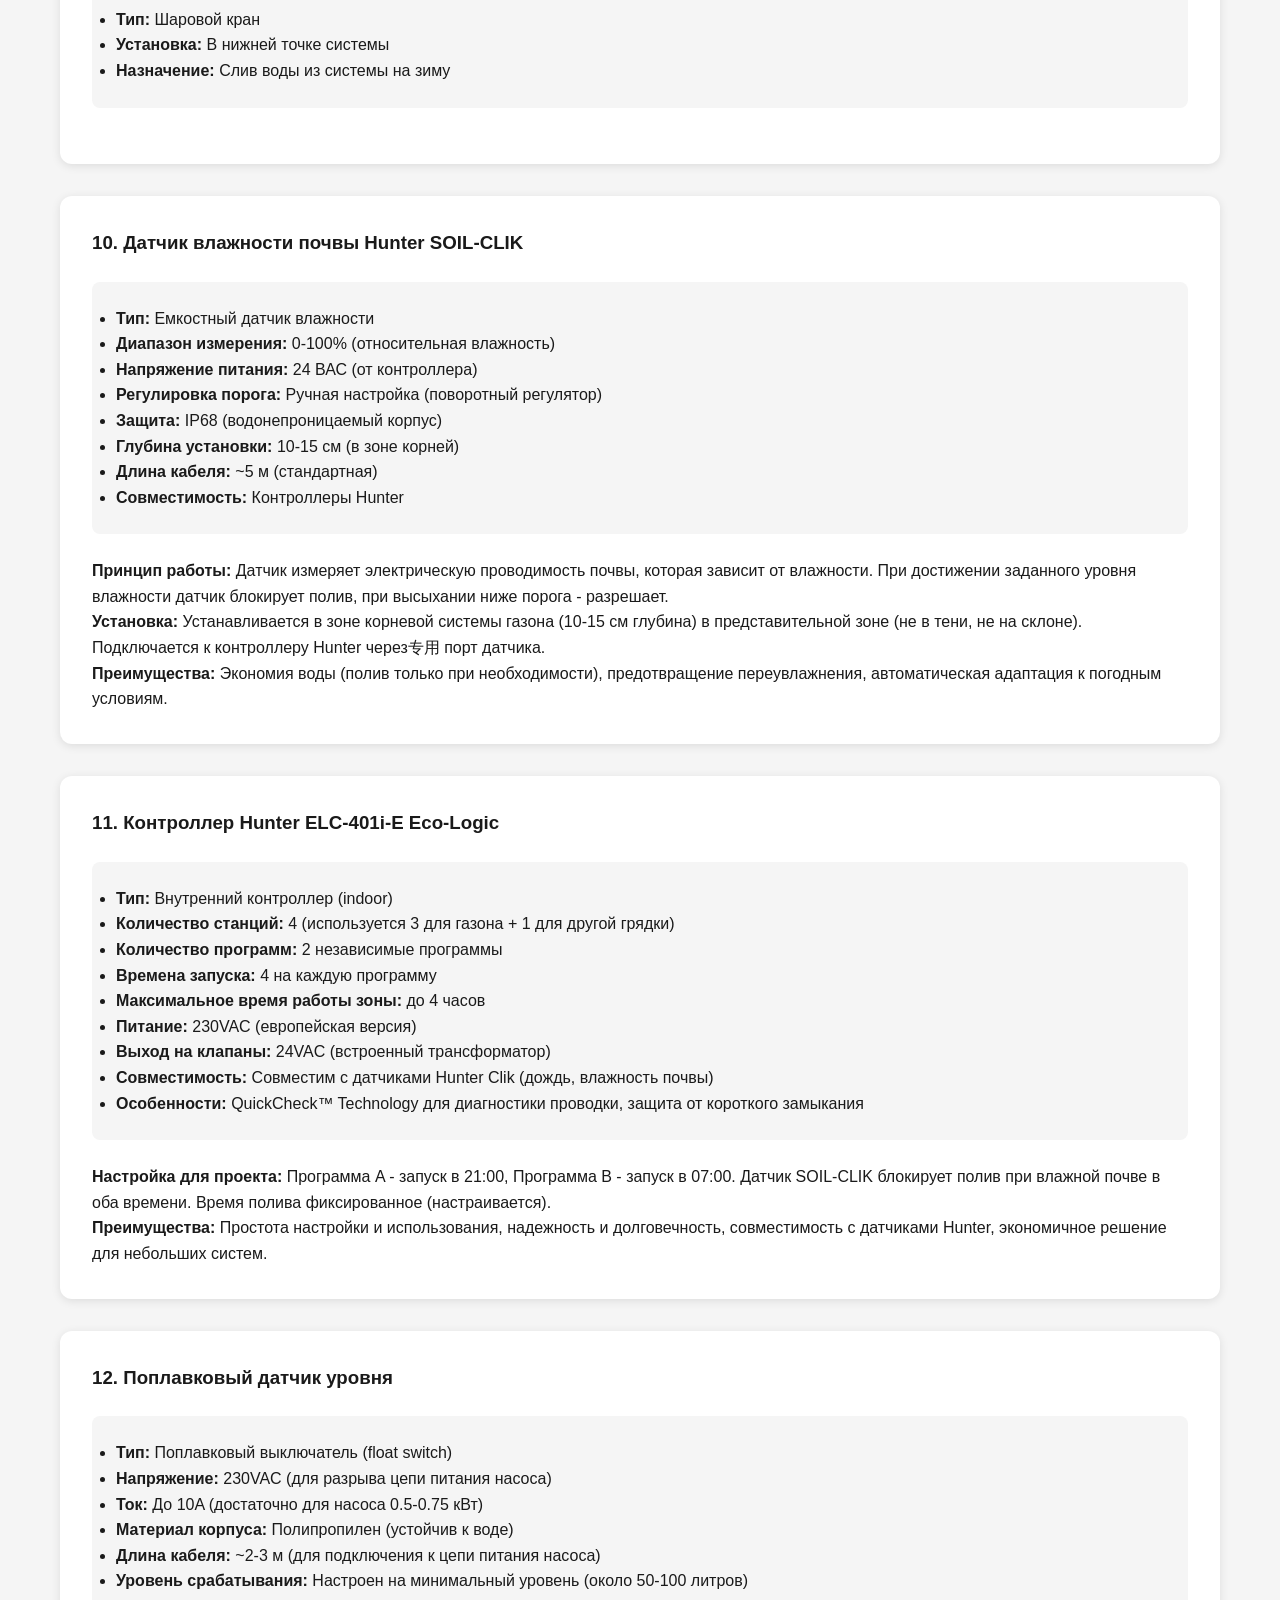
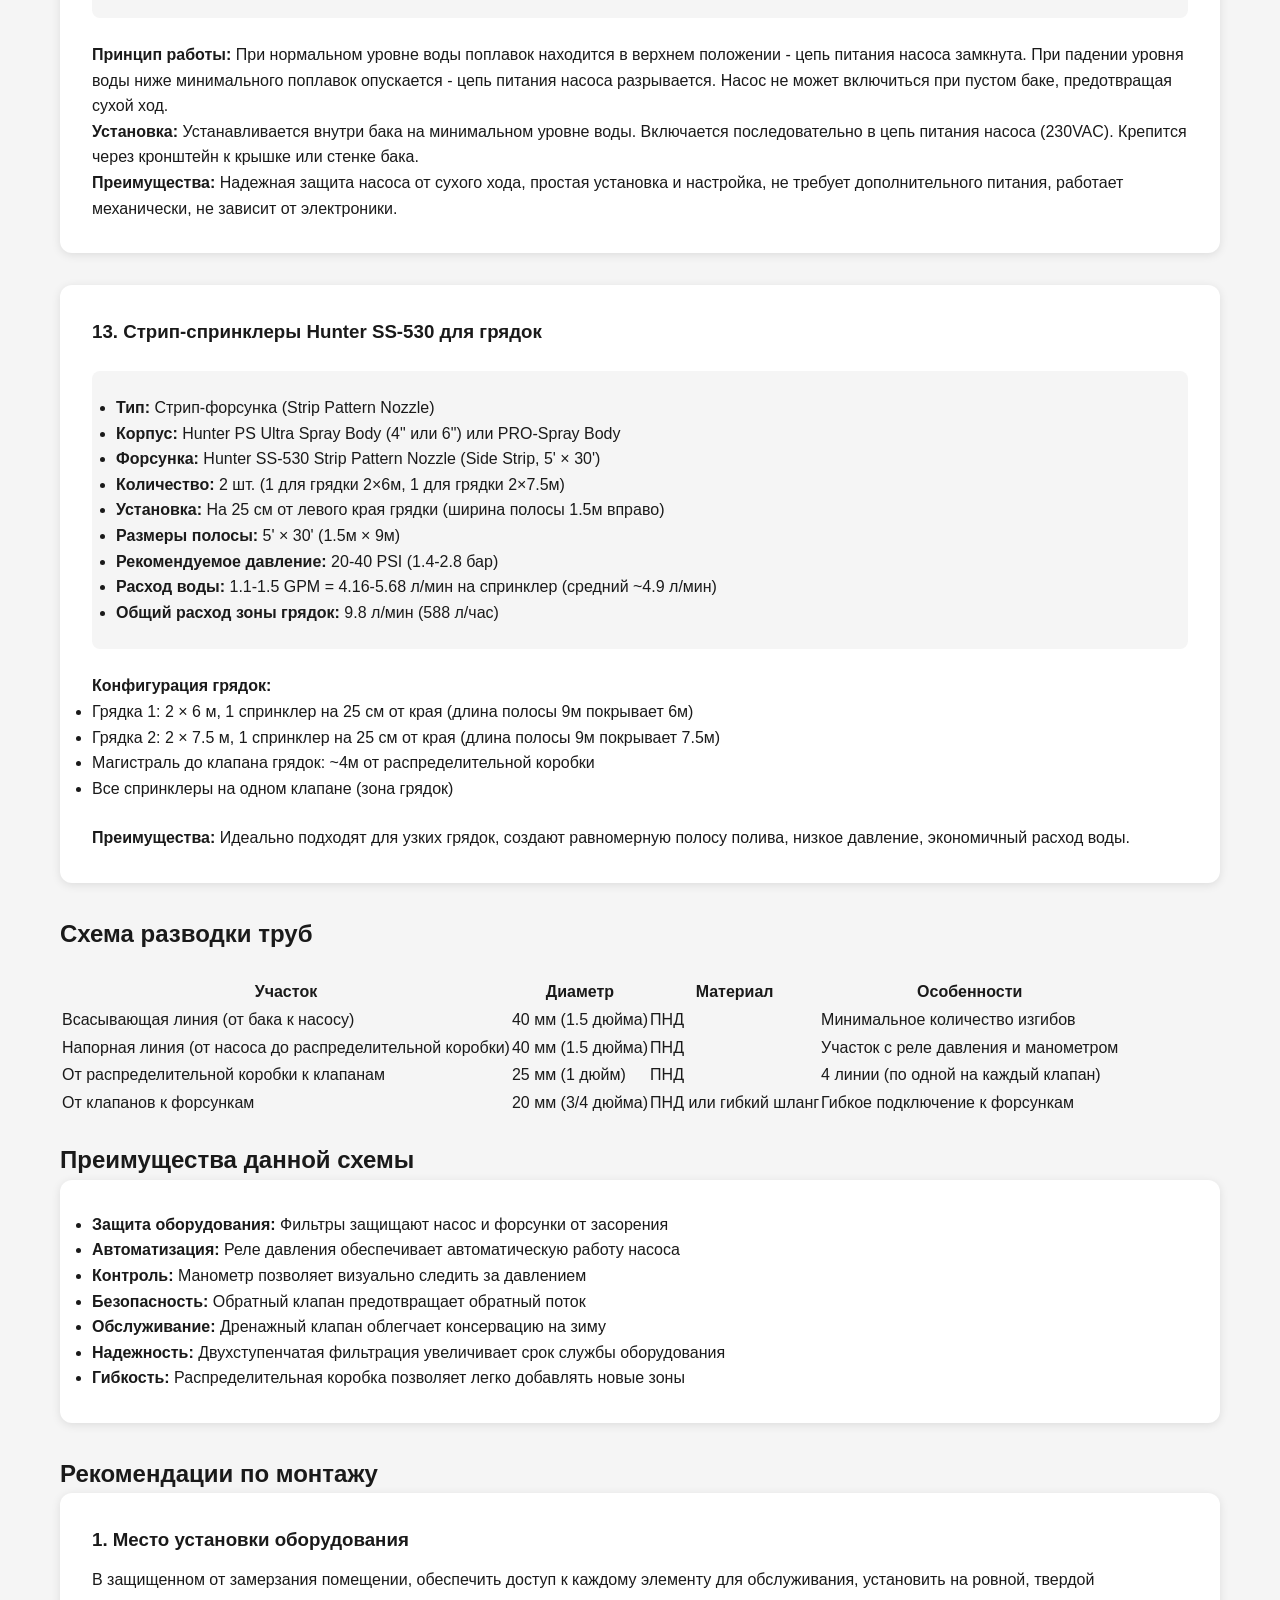
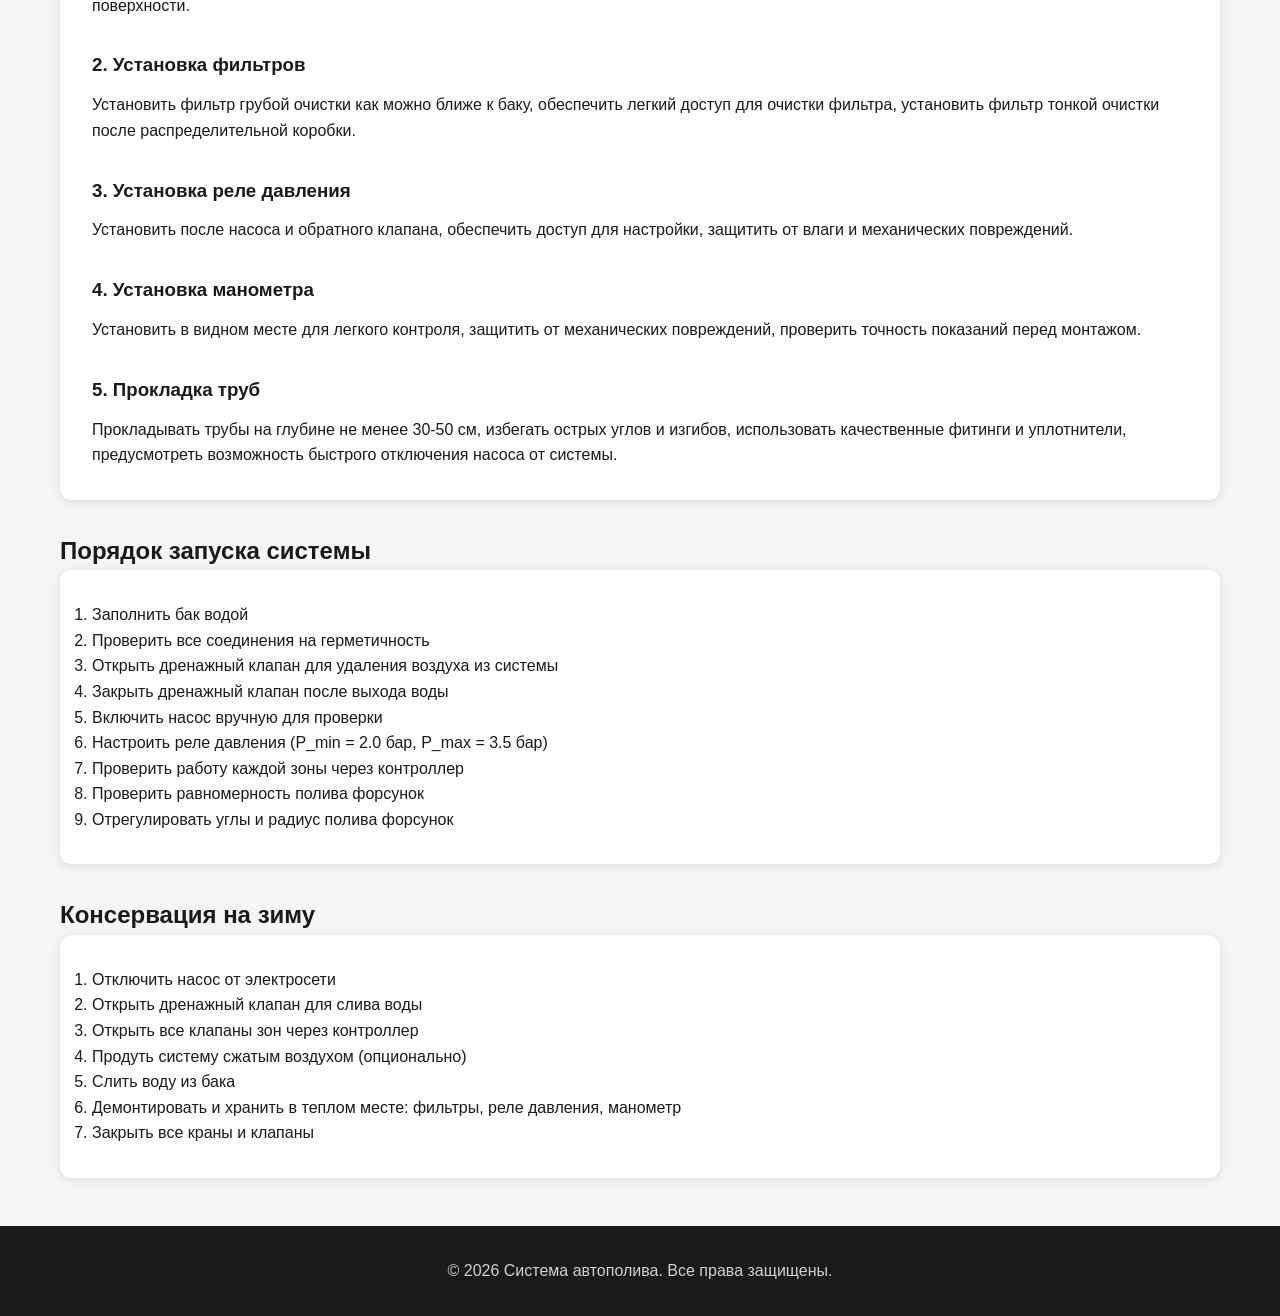
==== commit 2d5d1a46: "Add: estimate_ai.html with prices from Russian stores, rename menu items" ====
--- a/equipment_connection_scheme.html
+++ b/equipment_connection_scheme.html
@@ -13,10 +13,11 @@
             <ul class="nav__links">
                 <li><a href="index.html" class="nav__link">Главная</a></li>
                 <li><a href="irrigation_project.html" class="nav__link">Проект</a></li>
-                <li><a href="equipment_connection_scheme.html" class="nav__link">Схема подключения</a></li>
-                <li><a href="sprinkler_plan.html" class="nav__link">План полива</a></li>
-                <li><a href="pump_box_design.html" class="nav__link">Чертеж ящика</a></li>
+                <li><a href="equipment_connection_scheme.html" class="nav__link">Схема</a></li>
+                <li><a href="sprinkler_plan.html" class="nav__link">План</a></li>
+                <li><a href="pump_box_design.html" class="nav__link">Ящик</a></li>
                 <li><a href="estimate.html" class="nav__link">Смета</a></li>
+                <li><a href="estimate_ai.html" class="nav__link">Смета (ИИ)</a></li>
             </ul>
         </div>
     </nav>
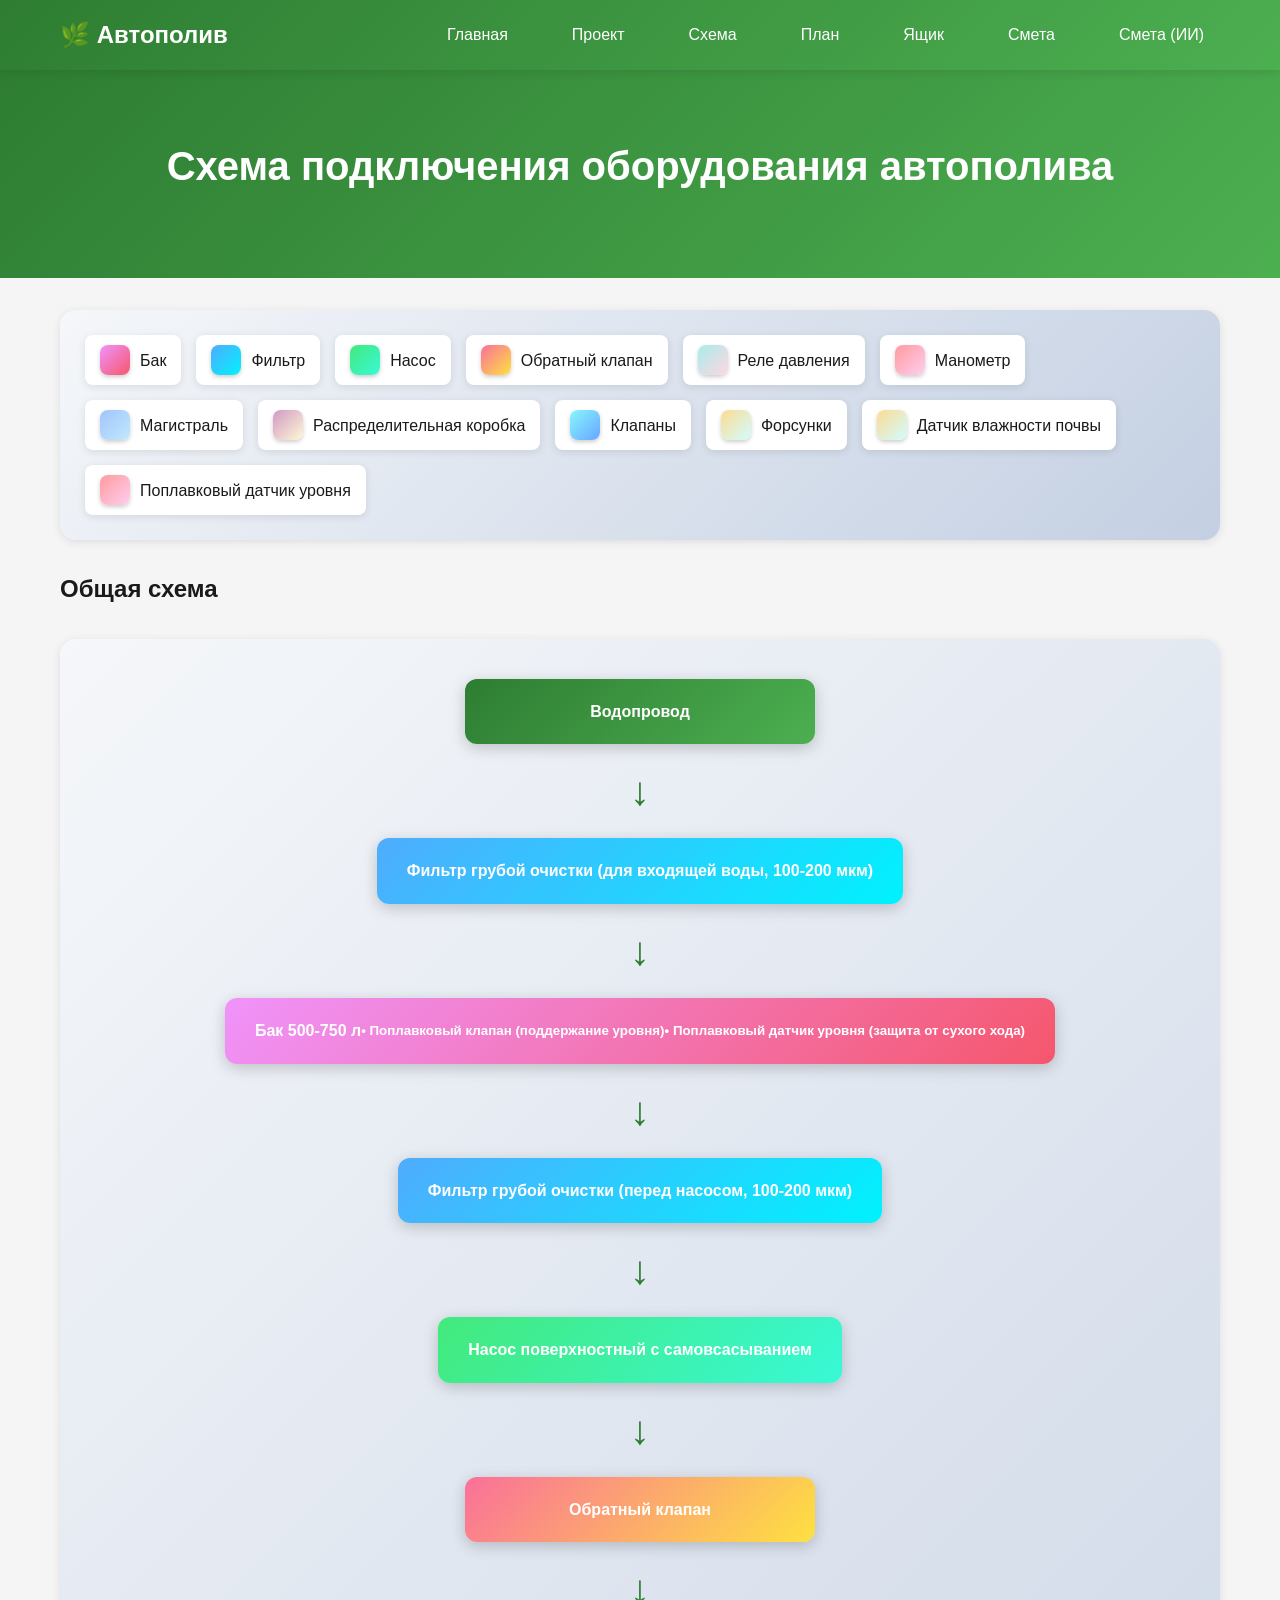
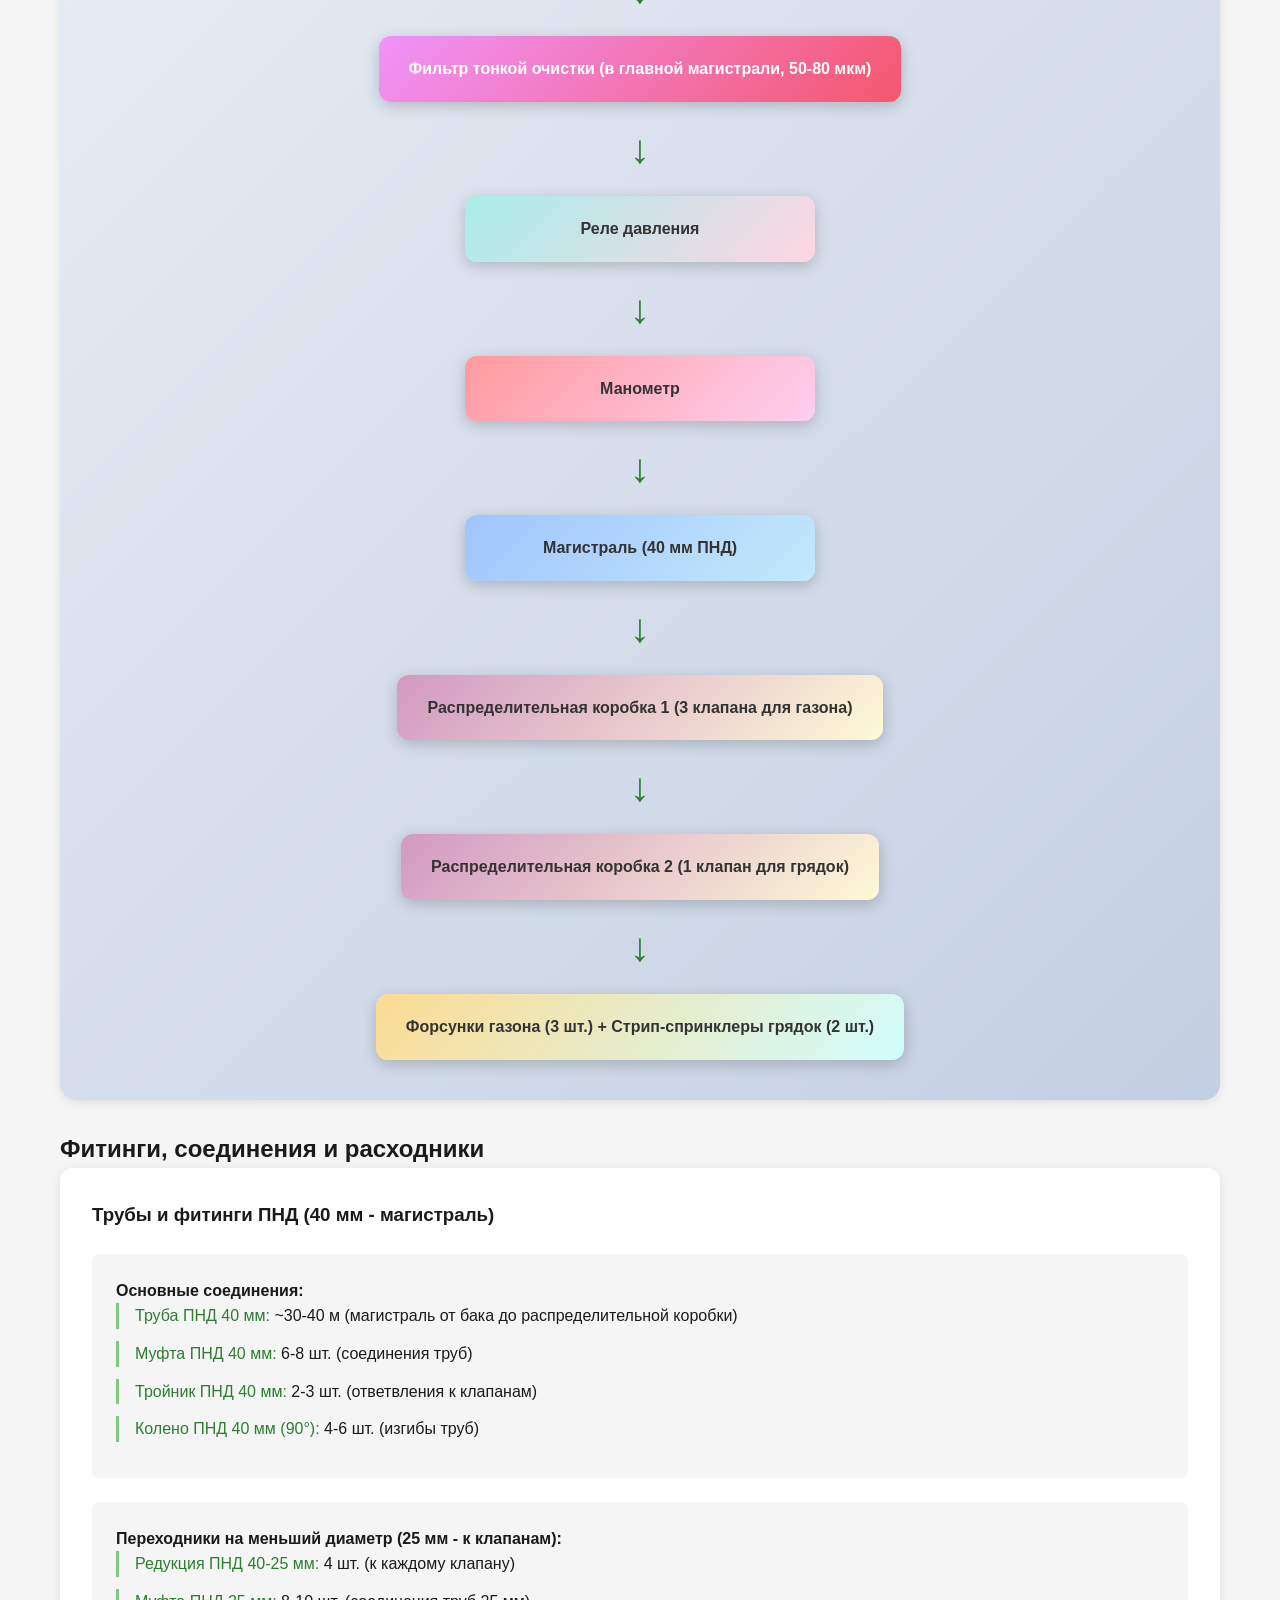
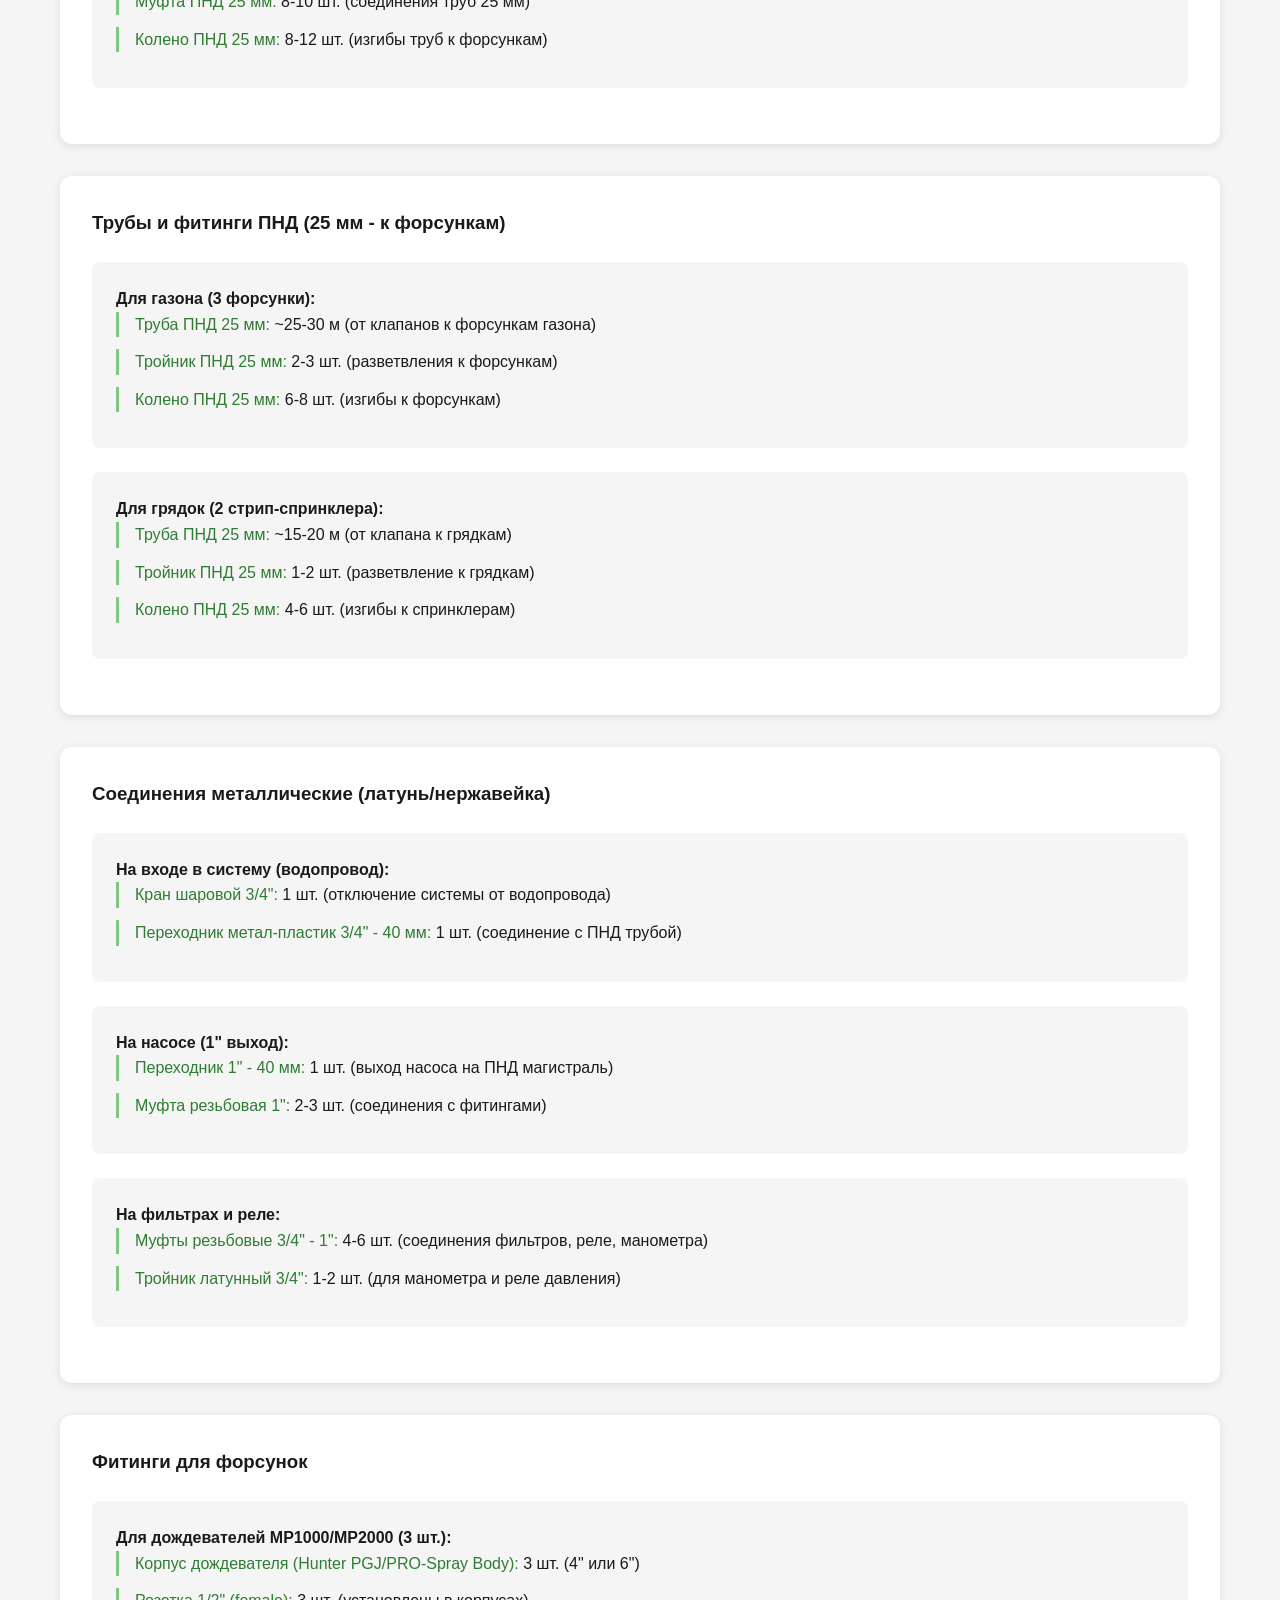
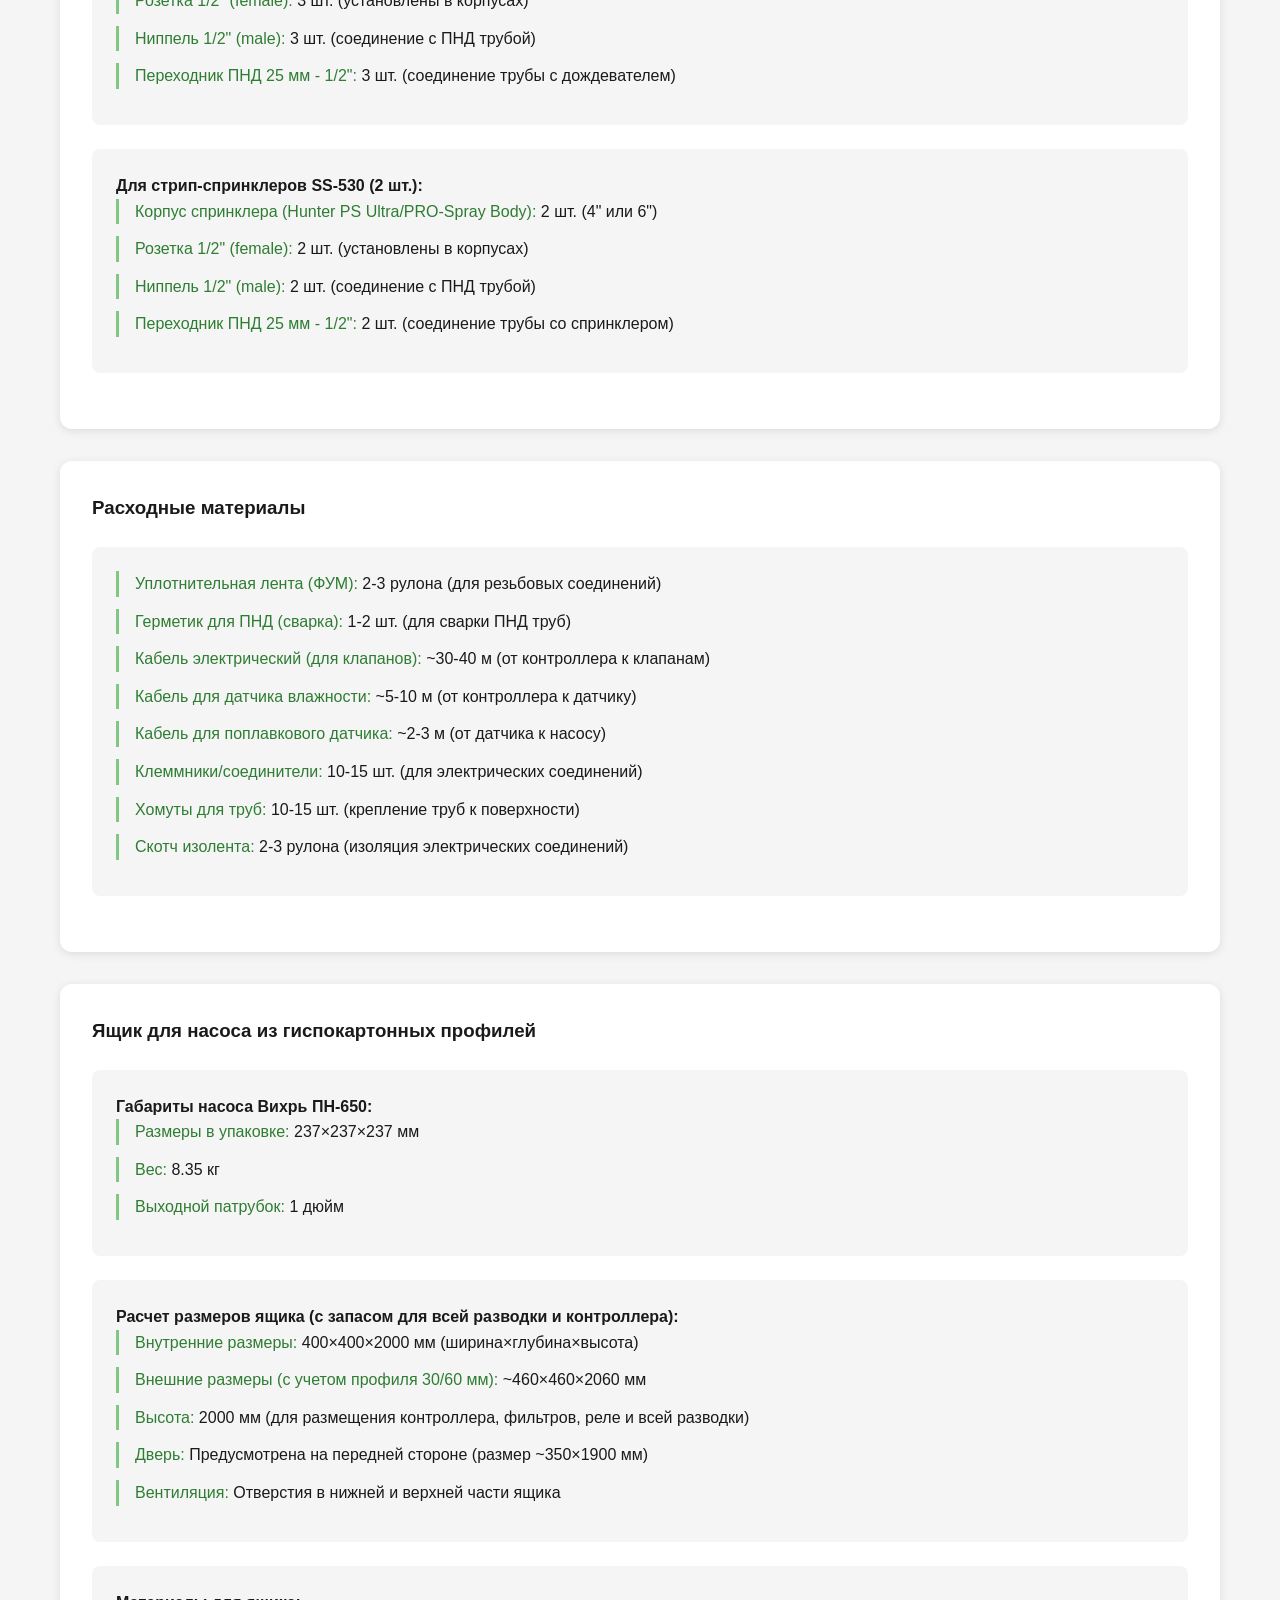
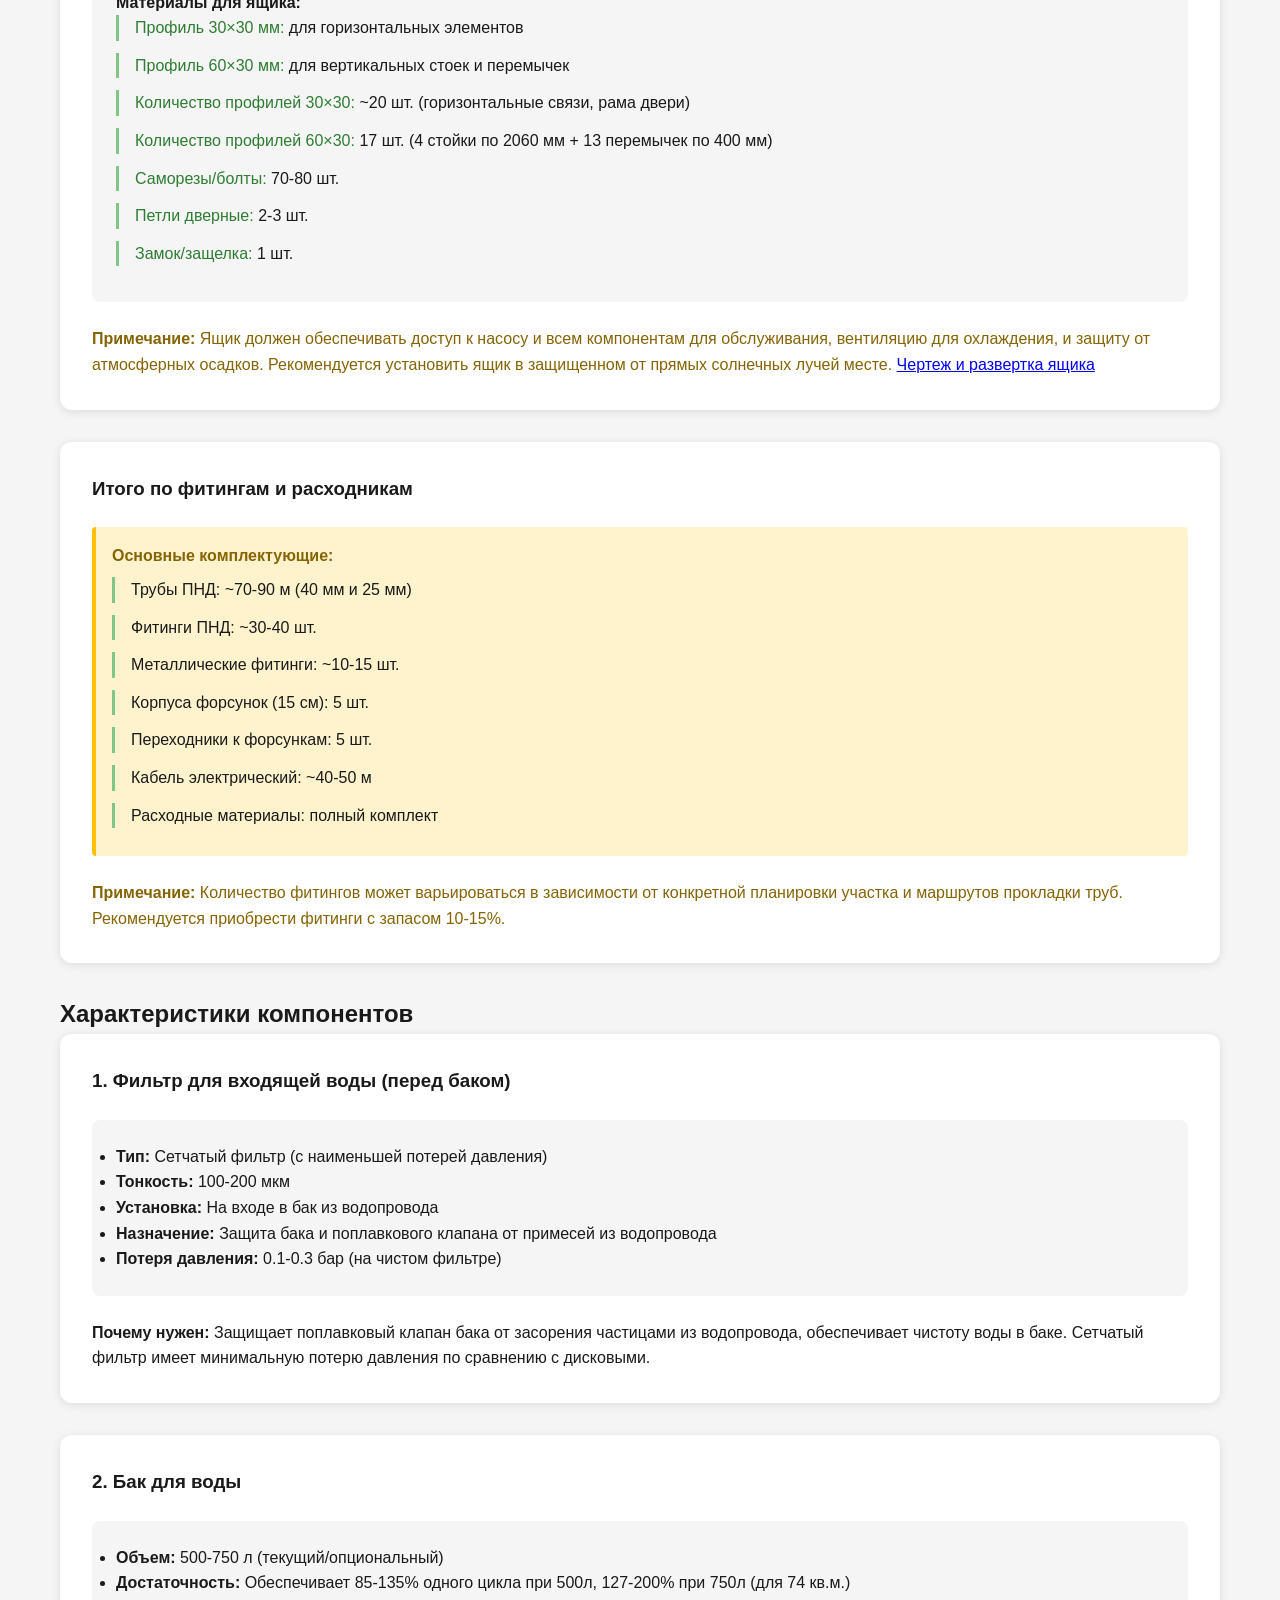
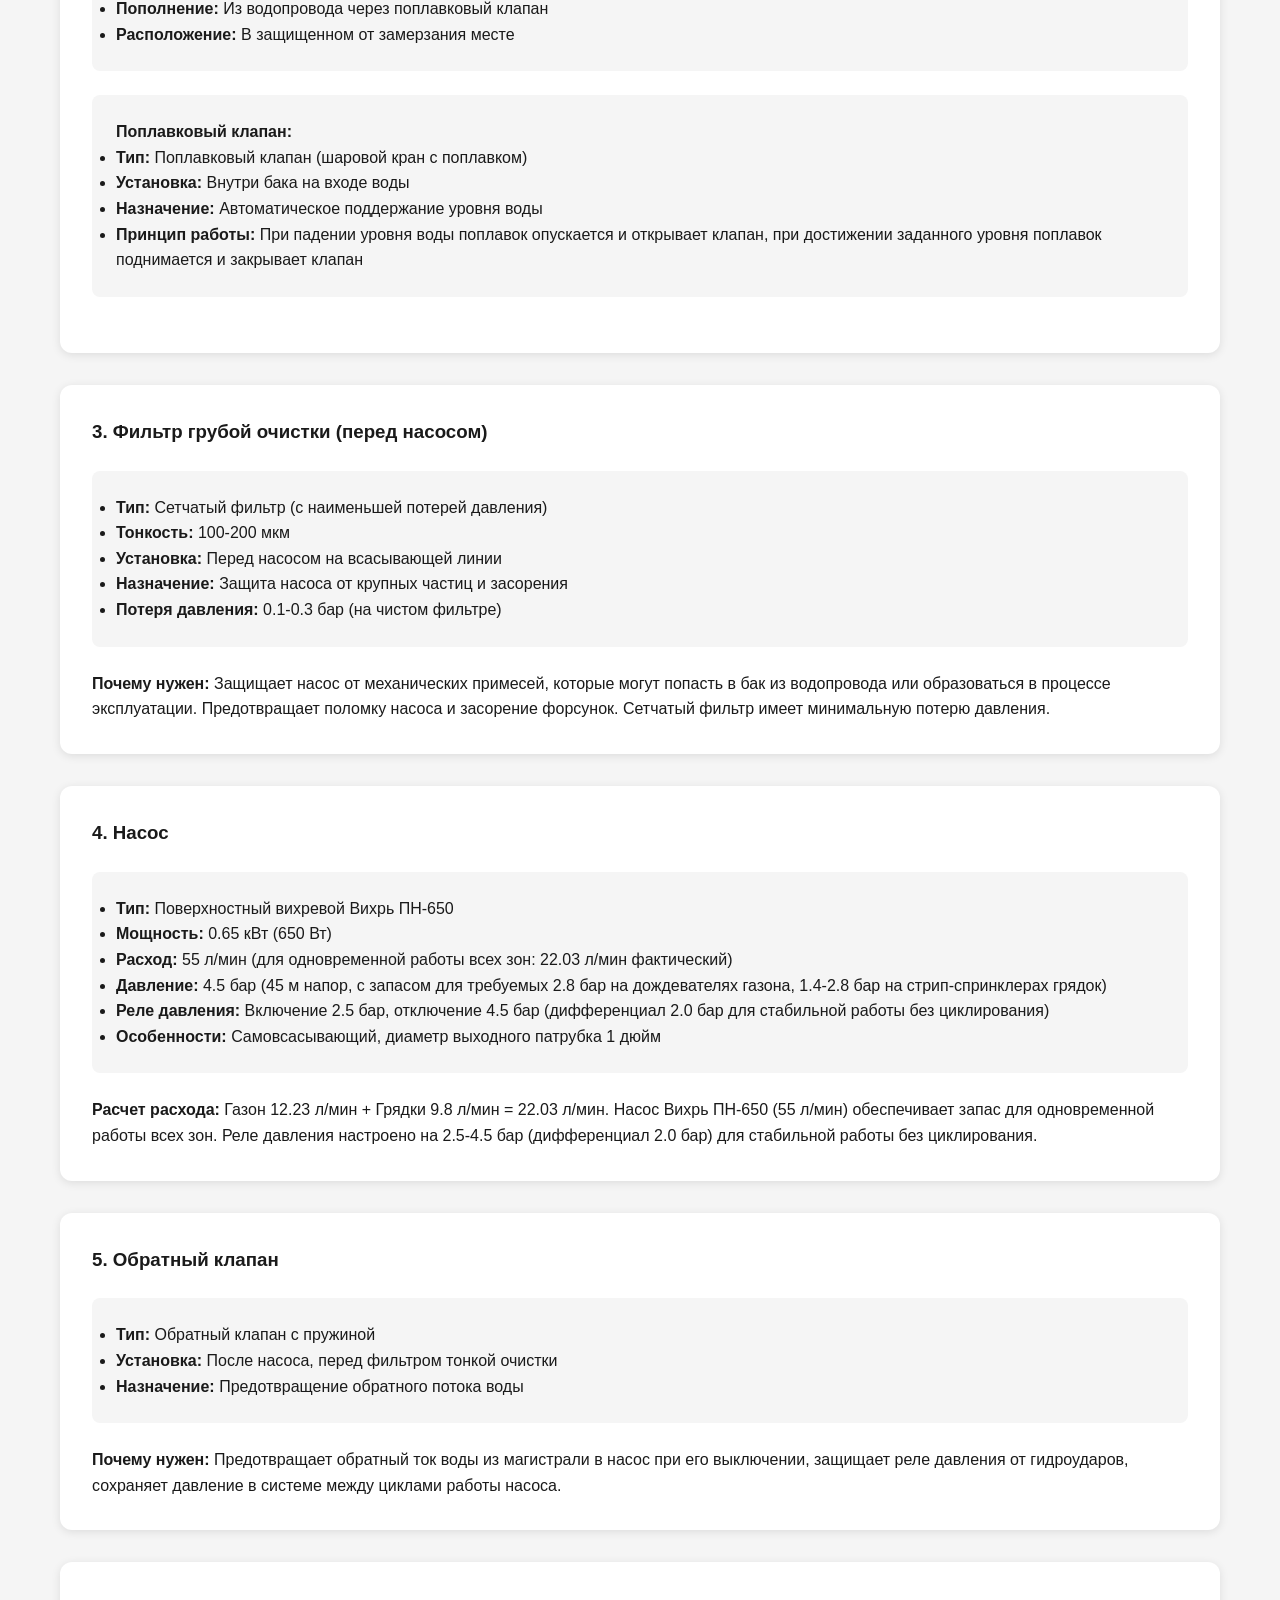
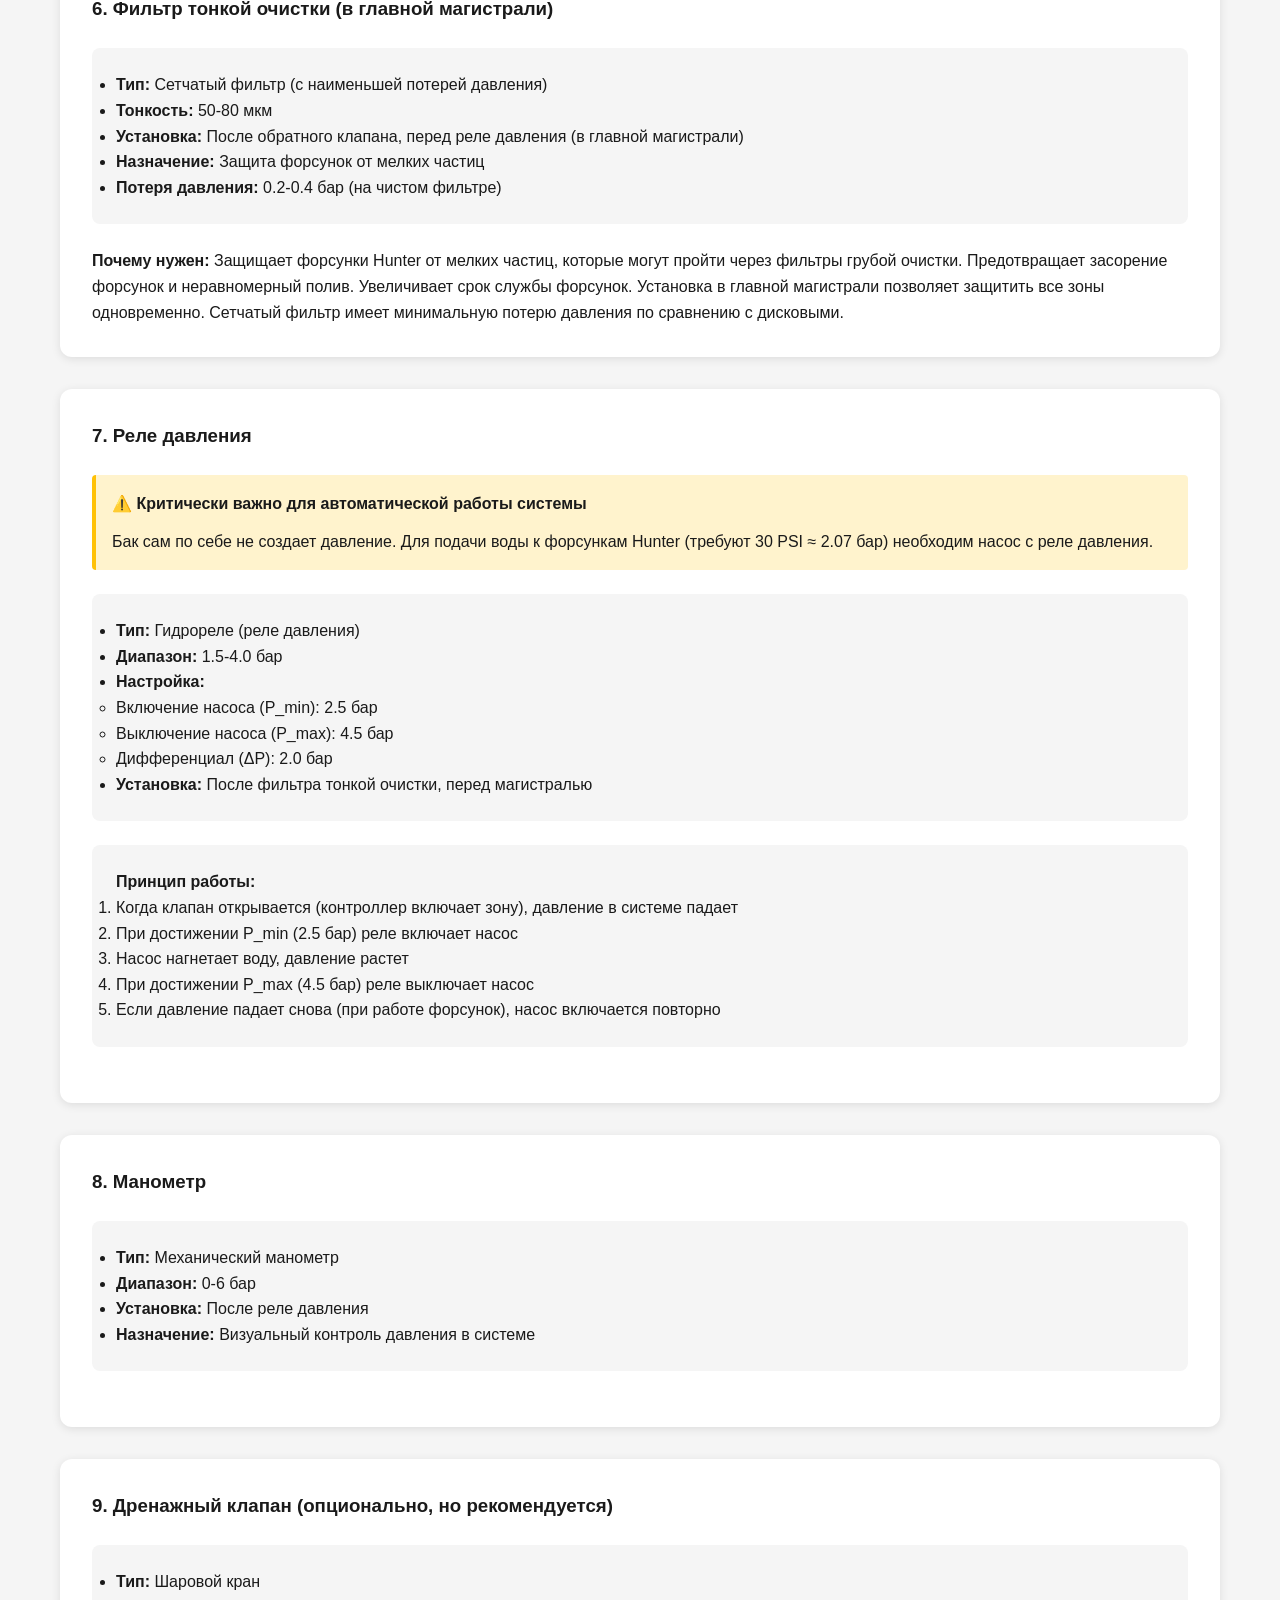
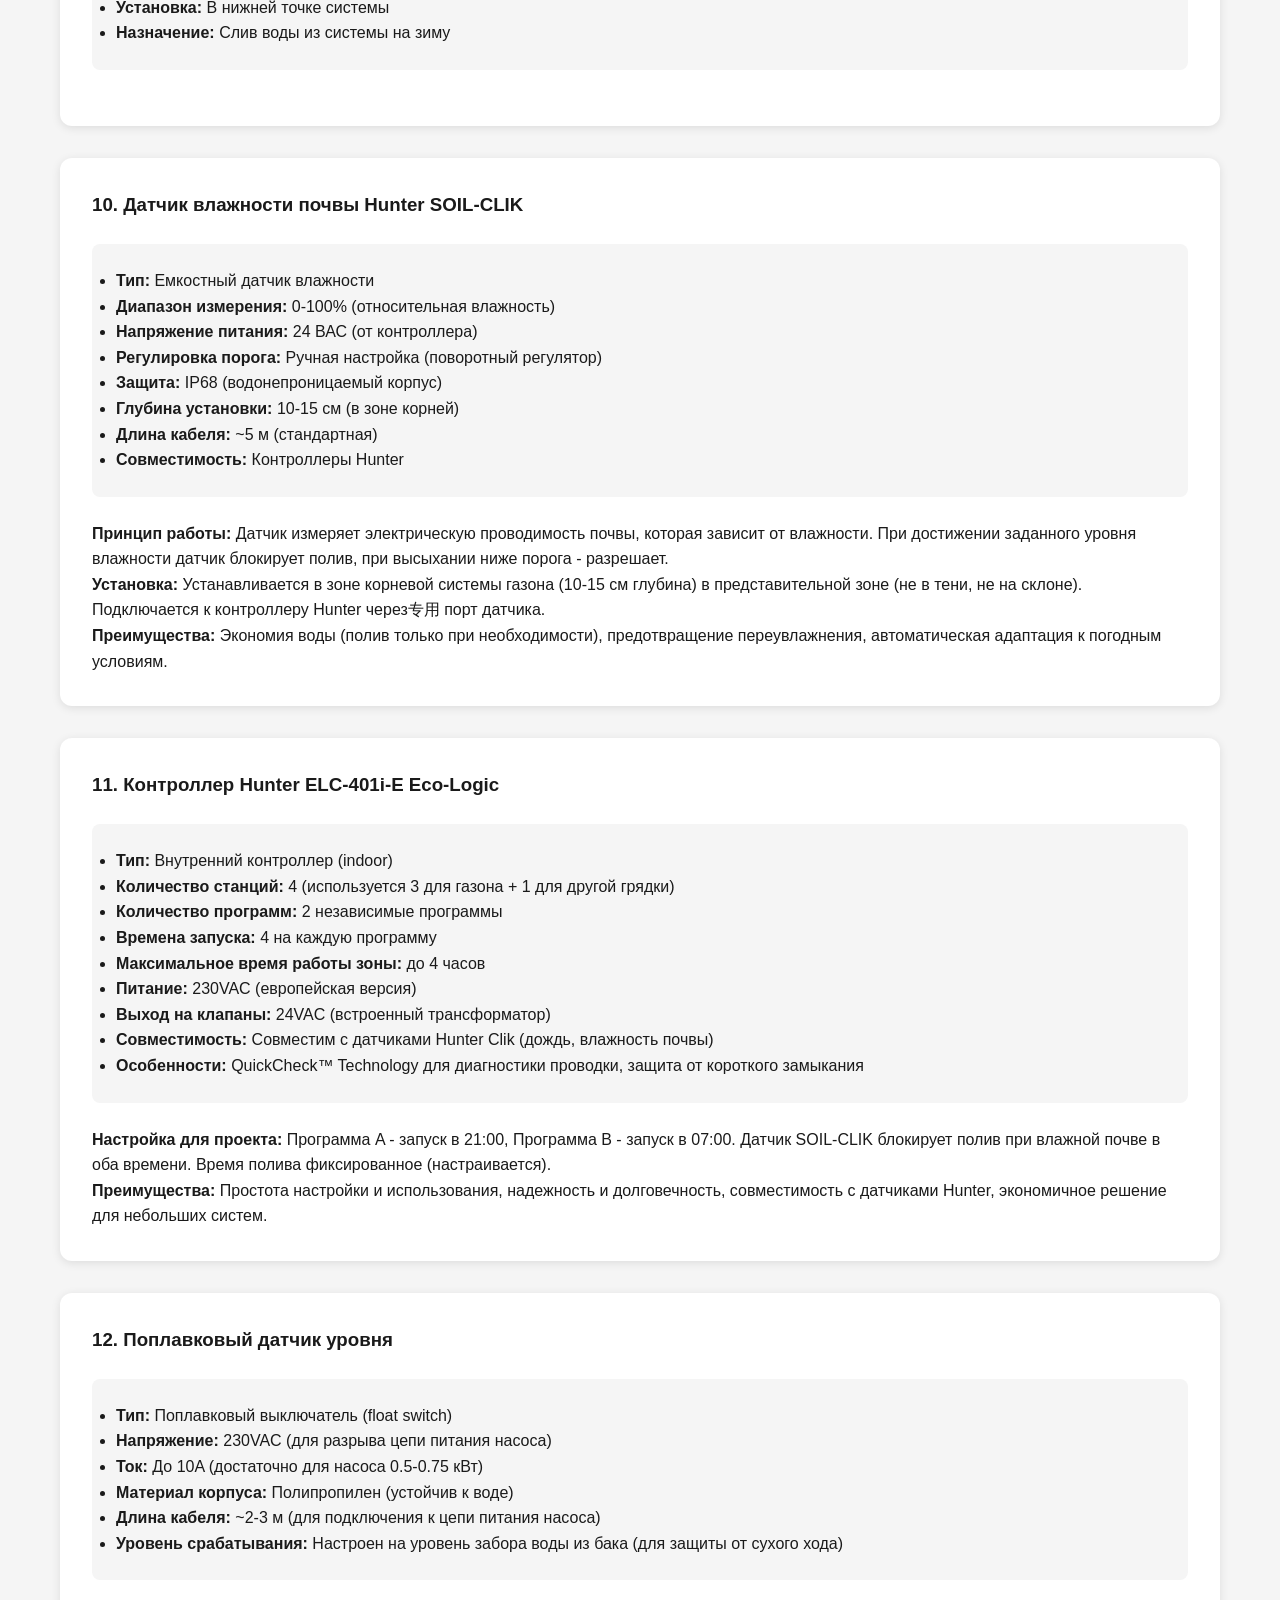
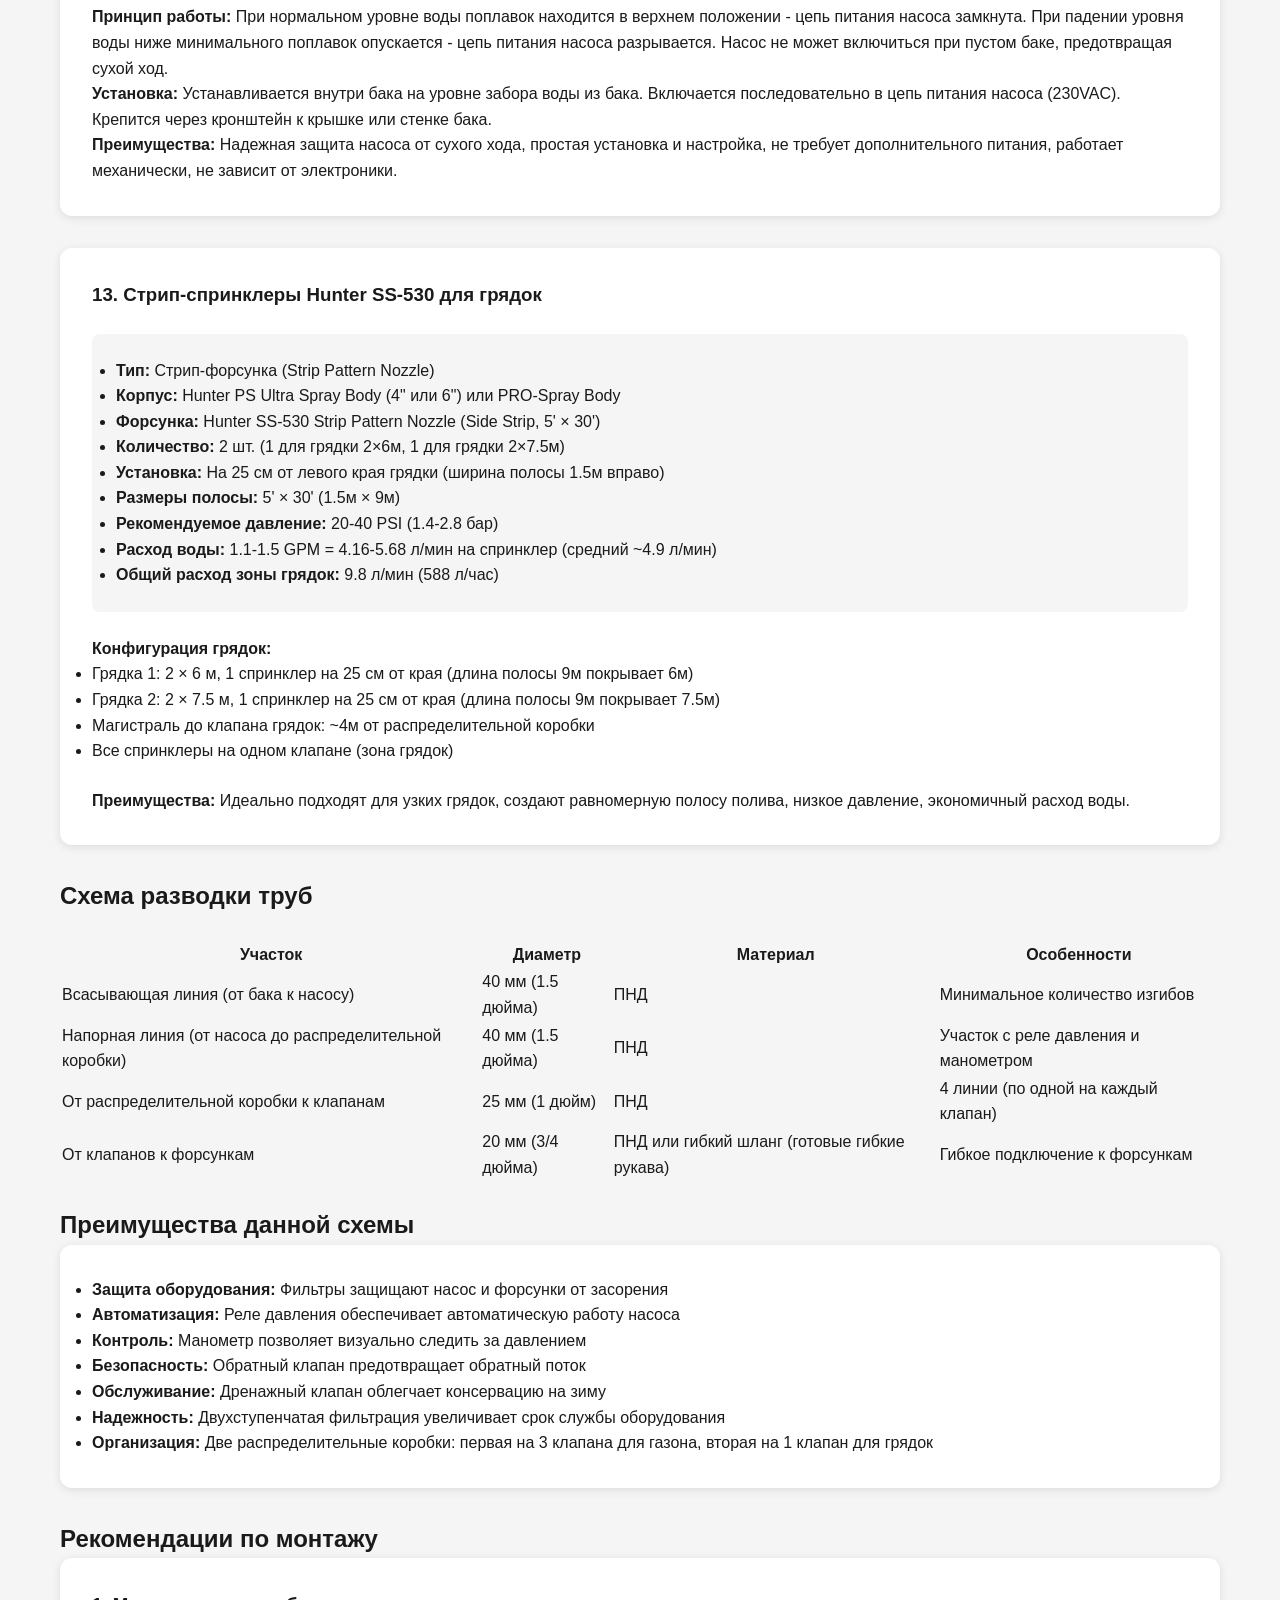
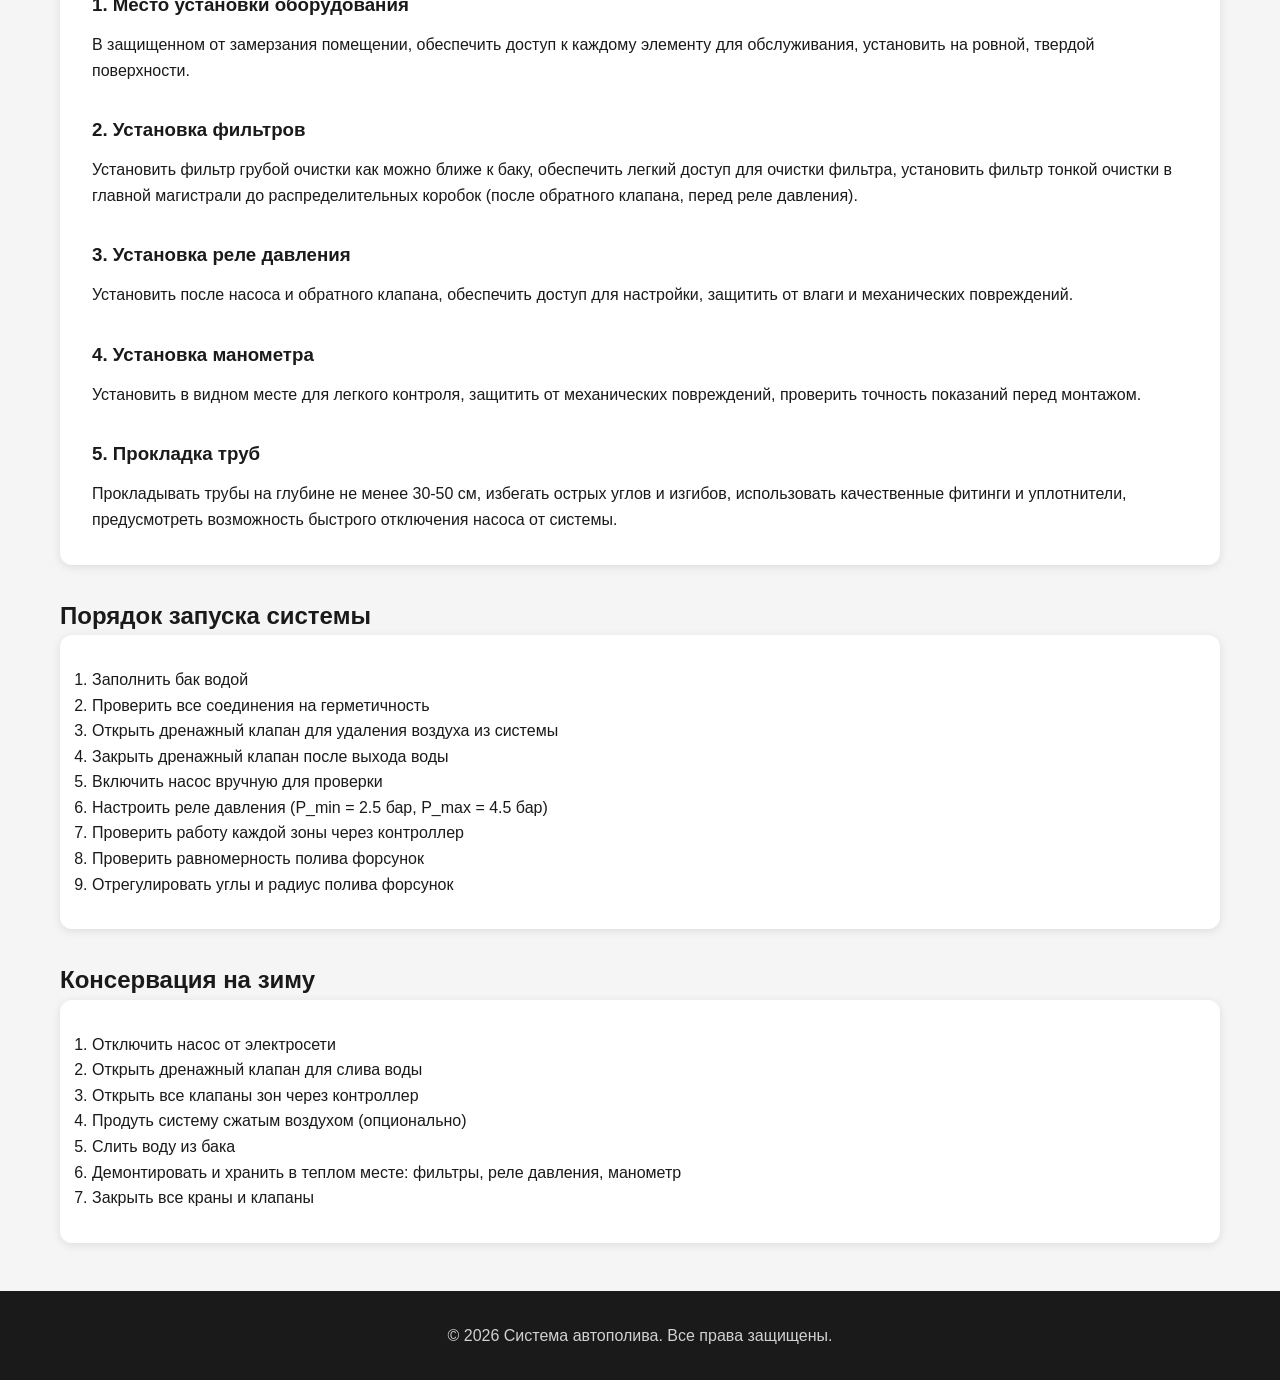
==== commit ddb249c8: "Исправления по проверке проекта: настройки реле давления (2.5-4.5 бар), описание дренажных клапанов," ====
--- a/equipment_connection_scheme.html
+++ b/equipment_connection_scheme.html
@@ -85,7 +85,7 @@
         <div class="scheme">
             <div class="scheme__component">Водопровод</div>
             <div class="scheme__arrow">↓</div>
-            <div class="scheme__component scheme__component--filter">Фильтр грубой очистки (для входящей воды)</div>
+            <div class="scheme__component scheme__component--filter">Фильтр грубой очистки (для входящей воды, 100-200 мкм)</div>
             <div class="scheme__arrow">↓</div>
             <div class="scheme__component scheme__component--bak">
                 <strong>Бак 500-750 л</strong><br>
@@ -125,7 +125,6 @@
                     <li class="specs__list-item"><span class="specs__list-item--highlight">Муфта ПНД 40 мм:</span> 6-8 шт. (соединения труб)</li>
                     <li class="specs__list-item"><span class="specs__list-item--highlight">Тройник ПНД 40 мм:</span> 2-3 шт. (ответвления к клапанам)</li>
                     <li class="specs__list-item"><span class="specs__list-item--highlight">Колено ПНД 40 мм (90°):</span> 4-6 шт. (изгибы труб)</li>
-                    <li class="specs__list-item"><span class="specs__list-item--highlight">Заглушка ПНД 40 мм:</span> 1-2 шт. (концы труб при необходимости)</li>
                 </ul>
             </div>
 
@@ -340,11 +339,11 @@
                     <li><strong>Мощность:</strong> 0.65 кВт (650 Вт)</li>
                     <li><strong>Расход:</strong> 55 л/мин (для одновременной работы всех зон: 22.03 л/мин фактический)</li>
                     <li><strong>Давление:</strong> 4.5 бар (45 м напор, с запасом для требуемых 2.8 бар на дождевателях газона, 1.4-2.8 бар на стрип-спринклерах грядок)</li>
-                    <li><strong>Реле давления:</strong> Включение 2.0 бар, отключение 3.5 бар (настроено для работы при расходе 22.03 л/мин без циклирования)</li>
+                    <li><strong>Реле давления:</strong> Включение 2.5 бар, отключение 4.5 бар (дифференциал 2.0 бар для стабильной работы без циклирования)</li>
                     <li><strong>Особенности:</strong> Самовсасывающий, диаметр выходного патрубка 1 дюйм</li>
                 </ul>
             </div>
-            <p><strong>Расчет расхода:</strong> Газон 12.23 л/мин + Грядки 9.8 л/мин = 22.03 л/мин. Насос Вихрь ПН-650 (55 л/мин) обеспечивает запас для одновременной работы всех зон. Реле давления настроено на 2.0-3.5 бар для стабильной работы без циклирования.</p>
+            <p><strong>Расчет расхода:</strong> Газон 12.23 л/мин + Грядки 9.8 л/мин = 22.03 л/мин. Насос Вихрь ПН-650 (55 л/мин) обеспечивает запас для одновременной работы всех зон. Реле давления настроено на 2.5-4.5 бар (дифференциал 2.0 бар) для стабильной работы без циклирования.</p>
         </div>
 
         <div class="section">
@@ -385,9 +384,9 @@
                     <li><strong>Диапазон:</strong> 1.5-4.0 бар</li>
                     <li><strong>Настройка:</strong></li>
                     <ul>
-                        <li>Включение насоса (P_min): 2.0 бар</li>
-                        <li>Выключение насоса (P_max): 3.5 бар</li>
-                        <li>Дифференциал (ΔP): 1.5 бар</li>
+                        <li>Включение насоса (P_min): 2.5 бар</li>
+                        <li>Выключение насоса (P_max): 4.5 бар</li>
+                        <li>Дифференциал (ΔP): 2.0 бар</li>
                     </ul>
                     <li><strong>Установка:</strong> После фильтра тонкой очистки, перед магистралью</li>
                 </ul>
@@ -396,9 +395,9 @@
                 <h4>Принцип работы:</h4>
                 <ol>
                     <li>Когда клапан открывается (контроллер включает зону), давление в системе падает</li>
-                    <li>При достижении P_min (2.0 бар) реле включает насос</li>
+                    <li>При достижении P_min (2.5 бар) реле включает насос</li>
                     <li>Насос нагнетает воду, давление растет</li>
-                    <li>При достижении P_max (3.5 бар) реле выключает насос</li>
+                    <li>При достижении P_max (4.5 бар) реле выключает насос</li>
                     <li>Если давление падает снова (при работе форсунок), насос включается повторно</li>
                 </ol>
             </div>
@@ -474,11 +473,11 @@
                     <li><strong>Ток:</strong> До 10A (достаточно для насоса 0.5-0.75 кВт)</li>
                     <li><strong>Материал корпуса:</strong> Полипропилен (устойчив к воде)</li>
                     <li><strong>Длина кабеля:</strong> ~2-3 м (для подключения к цепи питания насоса)</li>
-                    <li><strong>Уровень срабатывания:</strong> Настроен на минимальный уровень (около 50-100 литров)</li>
+                    <li><strong>Уровень срабатывания:</strong> Настроен на уровень забора воды из бака (для защиты от сухого хода)</li>
                 </ul>
             </div>
             <p><strong>Принцип работы:</strong> При нормальном уровне воды поплавок находится в верхнем положении - цепь питания насоса замкнута. При падении уровня воды ниже минимального поплавок опускается - цепь питания насоса разрывается. Насос не может включиться при пустом баке, предотвращая сухой ход.</p>
-            <p><strong>Установка:</strong> Устанавливается внутри бака на минимальном уровне воды. Включается последовательно в цепь питания насоса (230VAC). Крепится через кронштейн к крышке или стенке бака.</p>
+            <p><strong>Установка:</strong> Устанавливается внутри бака на уровне забора воды из бака. Включается последовательно в цепь питания насоса (230VAC). Крепится через кронштейн к крышке или стенке бака.</p>
             <p><strong>Преимущества:</strong> Надежная защита насоса от сухого хода, простая установка и настройка, не требует дополнительного питания, работает механически, не зависит от электроники.</p>
         </div>
 
@@ -541,7 +540,7 @@
                     <tr>
                         <td>От клапанов к форсункам</td>
                         <td>20 мм (3/4 дюйма)</td>
-                        <td>ПНД или гибкий шланг</td>
+                        <td>ПНД или гибкий шланг (готовые гибкие рукава)</td>
                         <td>Гибкое подключение к форсункам</td>
                     </tr>
                 </tbody>
@@ -558,7 +557,7 @@
                 <li><strong>Безопасность:</strong> Обратный клапан предотвращает обратный поток</li>
                 <li><strong>Обслуживание:</strong> Дренажный клапан облегчает консервацию на зиму</li>
                 <li><strong>Надежность:</strong> Двухступенчатая фильтрация увеличивает срок службы оборудования</li>
-                <li><strong>Гибкость:</strong> Распределительная коробка позволяет легко добавлять новые зоны</li>
+                <li><strong>Организация:</strong> Две распределительные коробки: первая на 3 клапана для газона, вторая на 1 клапан для грядок</li>
             </ul>
         </div>
 
@@ -569,7 +568,7 @@
             <p>В защищенном от замерзания помещении, обеспечить доступ к каждому элементу для обслуживания, установить на ровной, твердой поверхности.</p>
 
             <h3>2. Установка фильтров</h3>
-            <p>Установить фильтр грубой очистки как можно ближе к баку, обеспечить легкий доступ для очистки фильтра, установить фильтр тонкой очистки после распределительной коробки.</p>
+            <p>Установить фильтр грубой очистки как можно ближе к баку, обеспечить легкий доступ для очистки фильтра, установить фильтр тонкой очистки в главной магистрали до распределительных коробок (после обратного клапана, перед реле давления).</p>
 
             <h3>3. Установка реле давления</h3>
             <p>Установить после насоса и обратного клапана, обеспечить доступ для настройки, защитить от влаги и механических повреждений.</p>
@@ -590,7 +589,7 @@
                 <li>Открыть дренажный клапан для удаления воздуха из системы</li>
                 <li>Закрыть дренажный клапан после выхода воды</li>
                 <li>Включить насос вручную для проверки</li>
-                <li>Настроить реле давления (P_min = 2.0 бар, P_max = 3.5 бар)</li>
+                <li>Настроить реле давления (P_min = 2.5 бар, P_max = 4.5 бар)</li>
                 <li>Проверить работу каждой зоны через контроллер</li>
                 <li>Проверить равномерность полива форсунок</li>
                 <li>Отрегулировать углы и радиус полива форсунок</li>
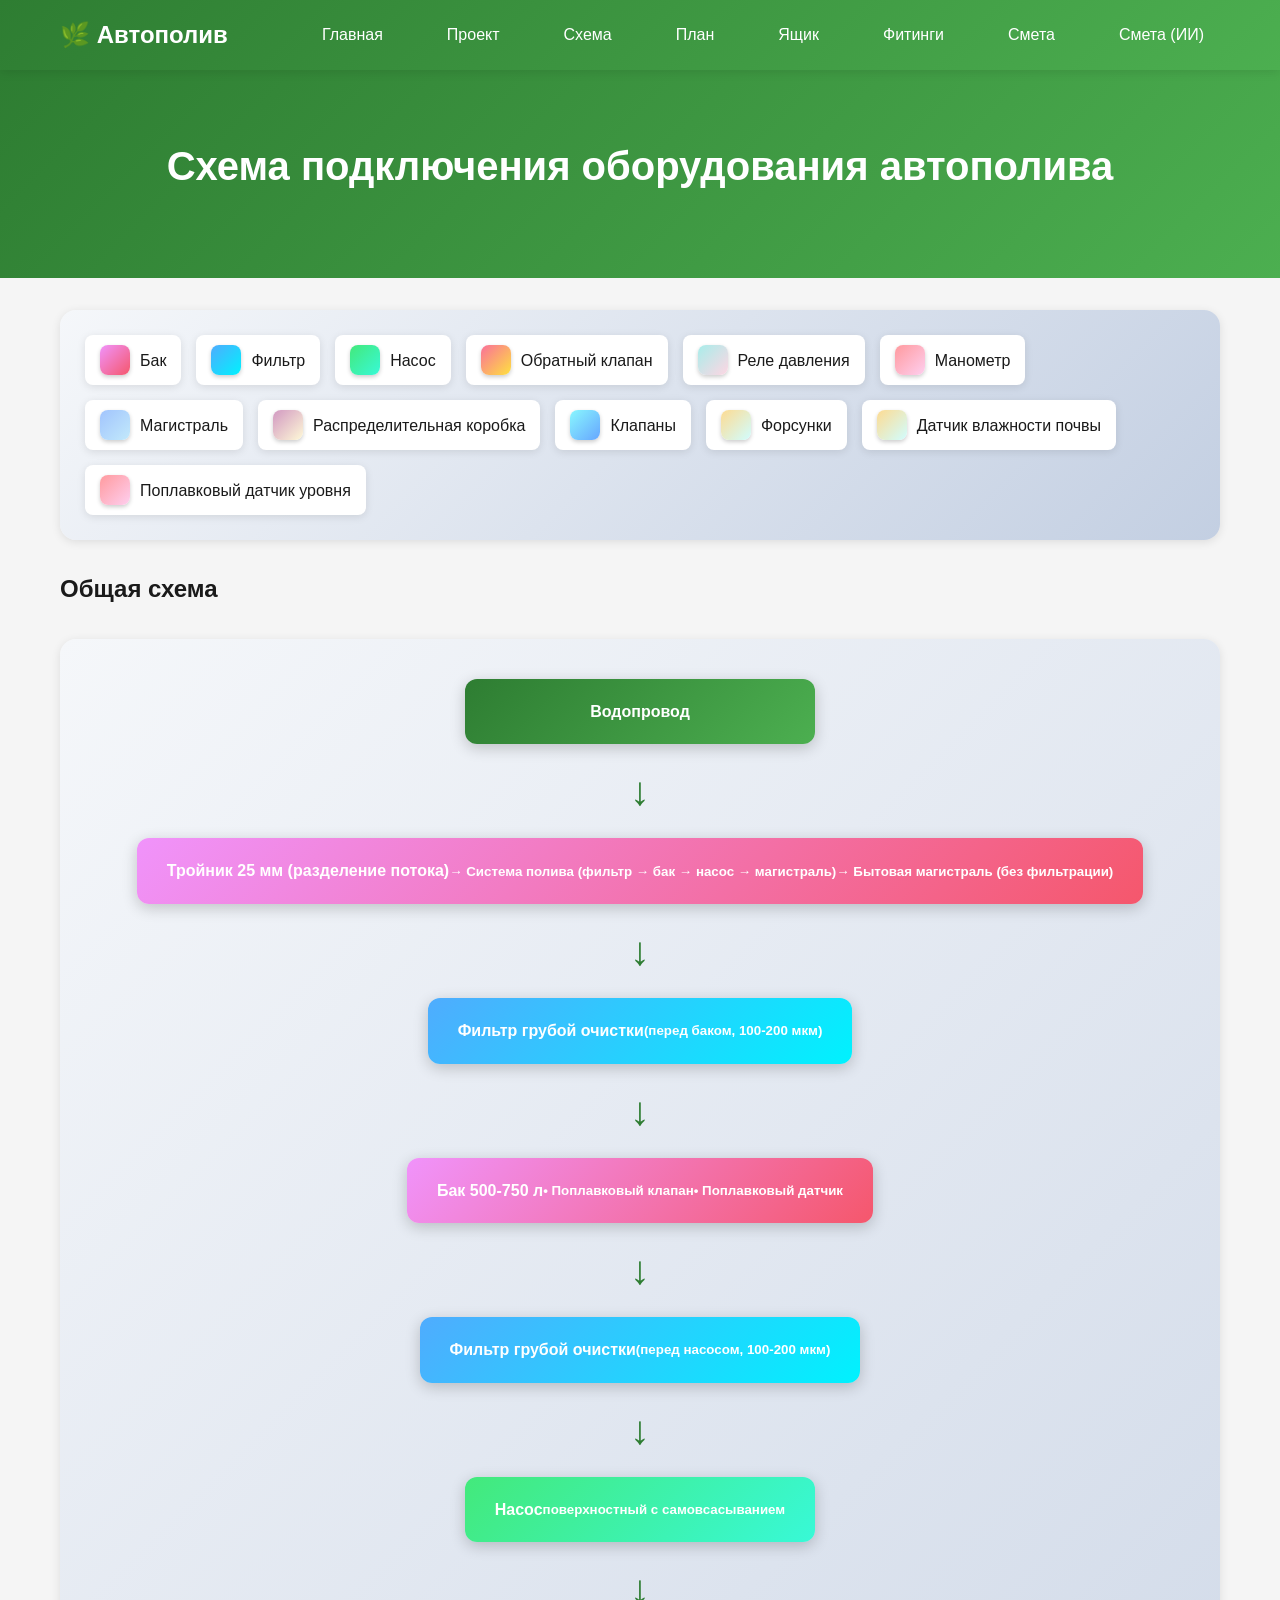
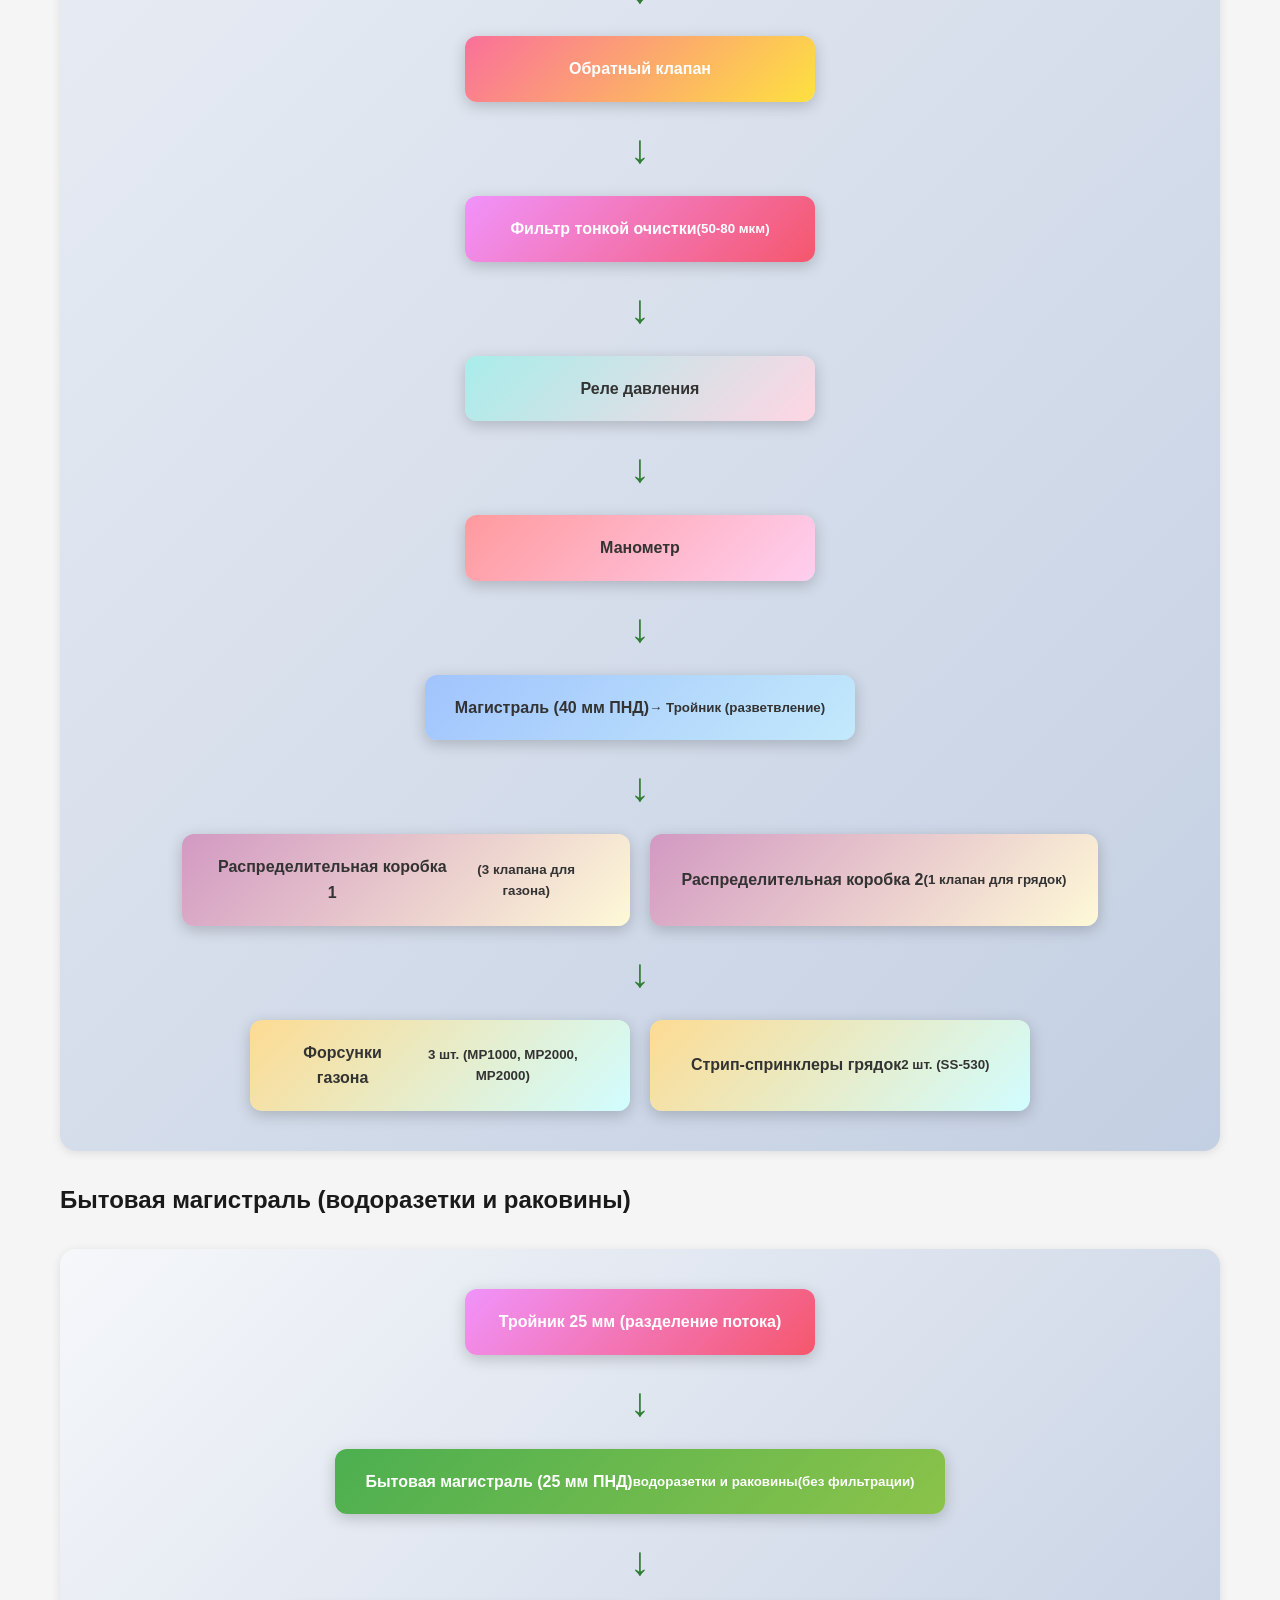
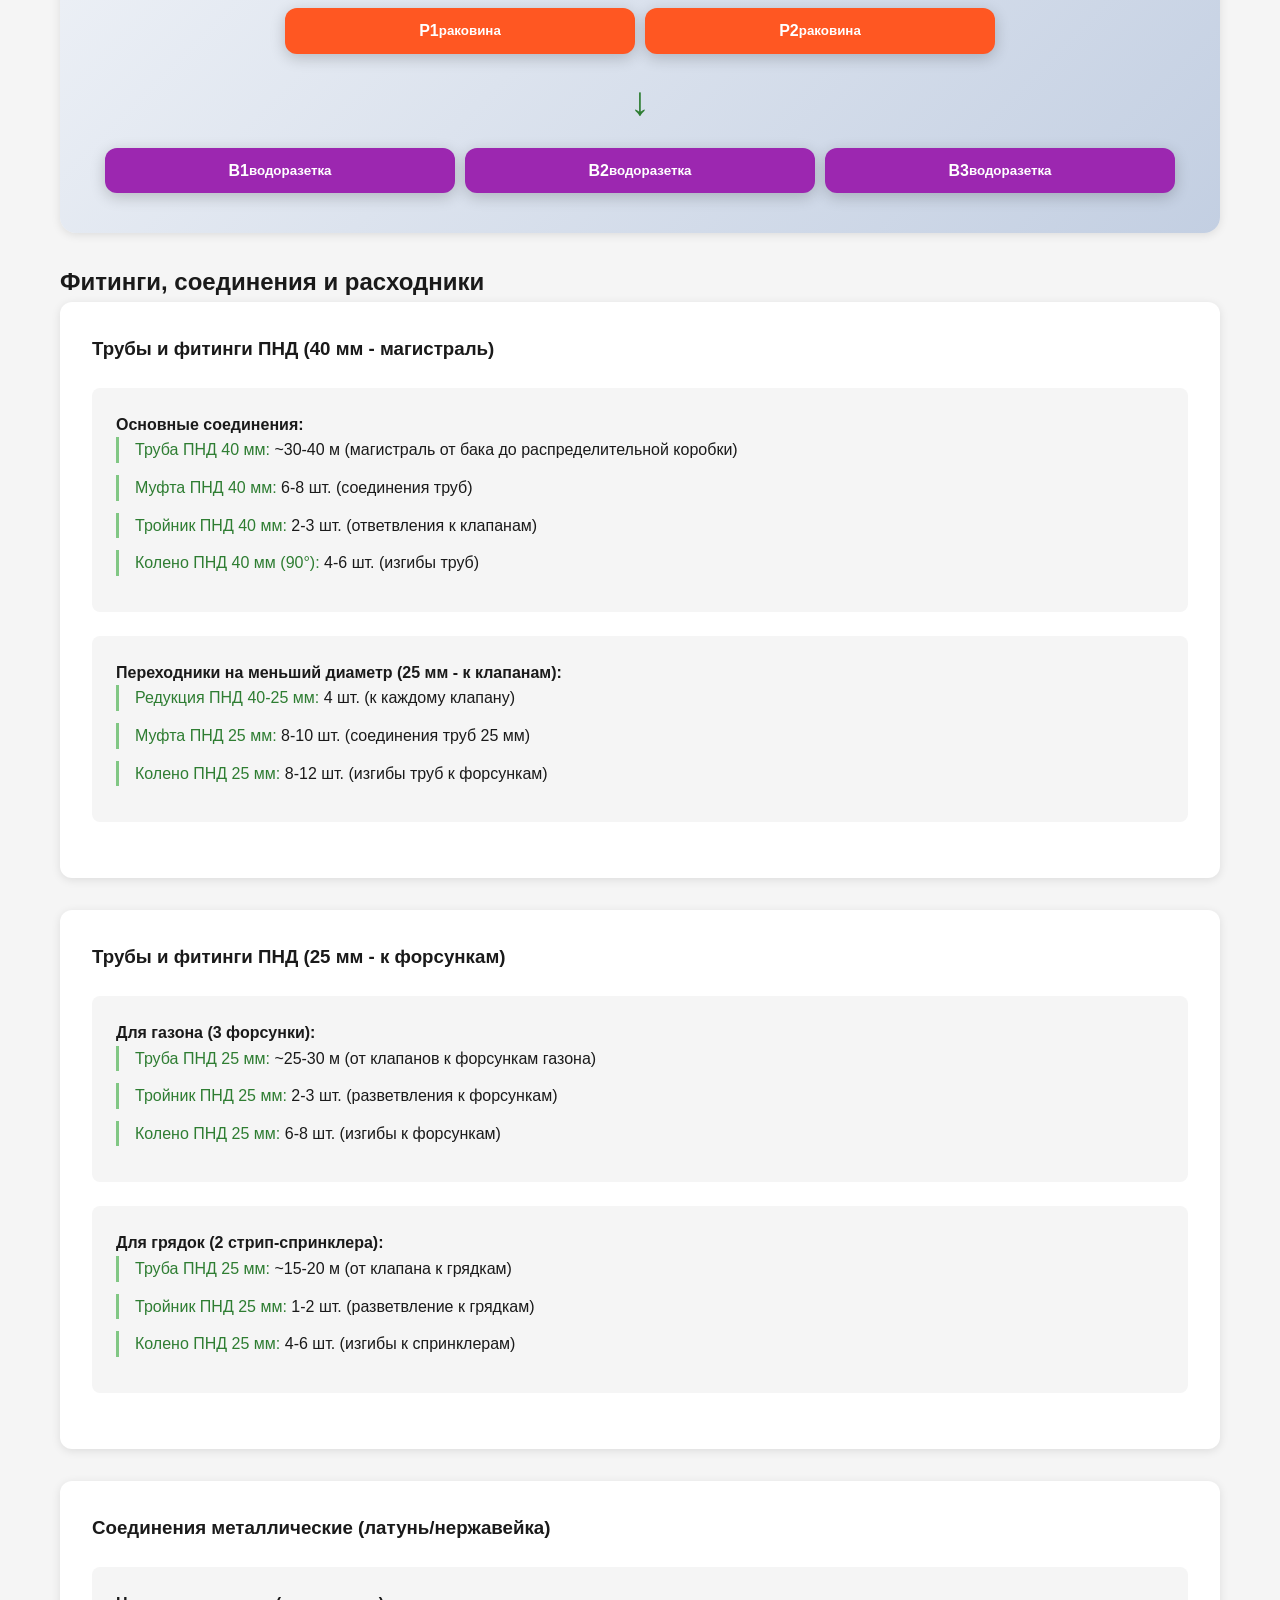
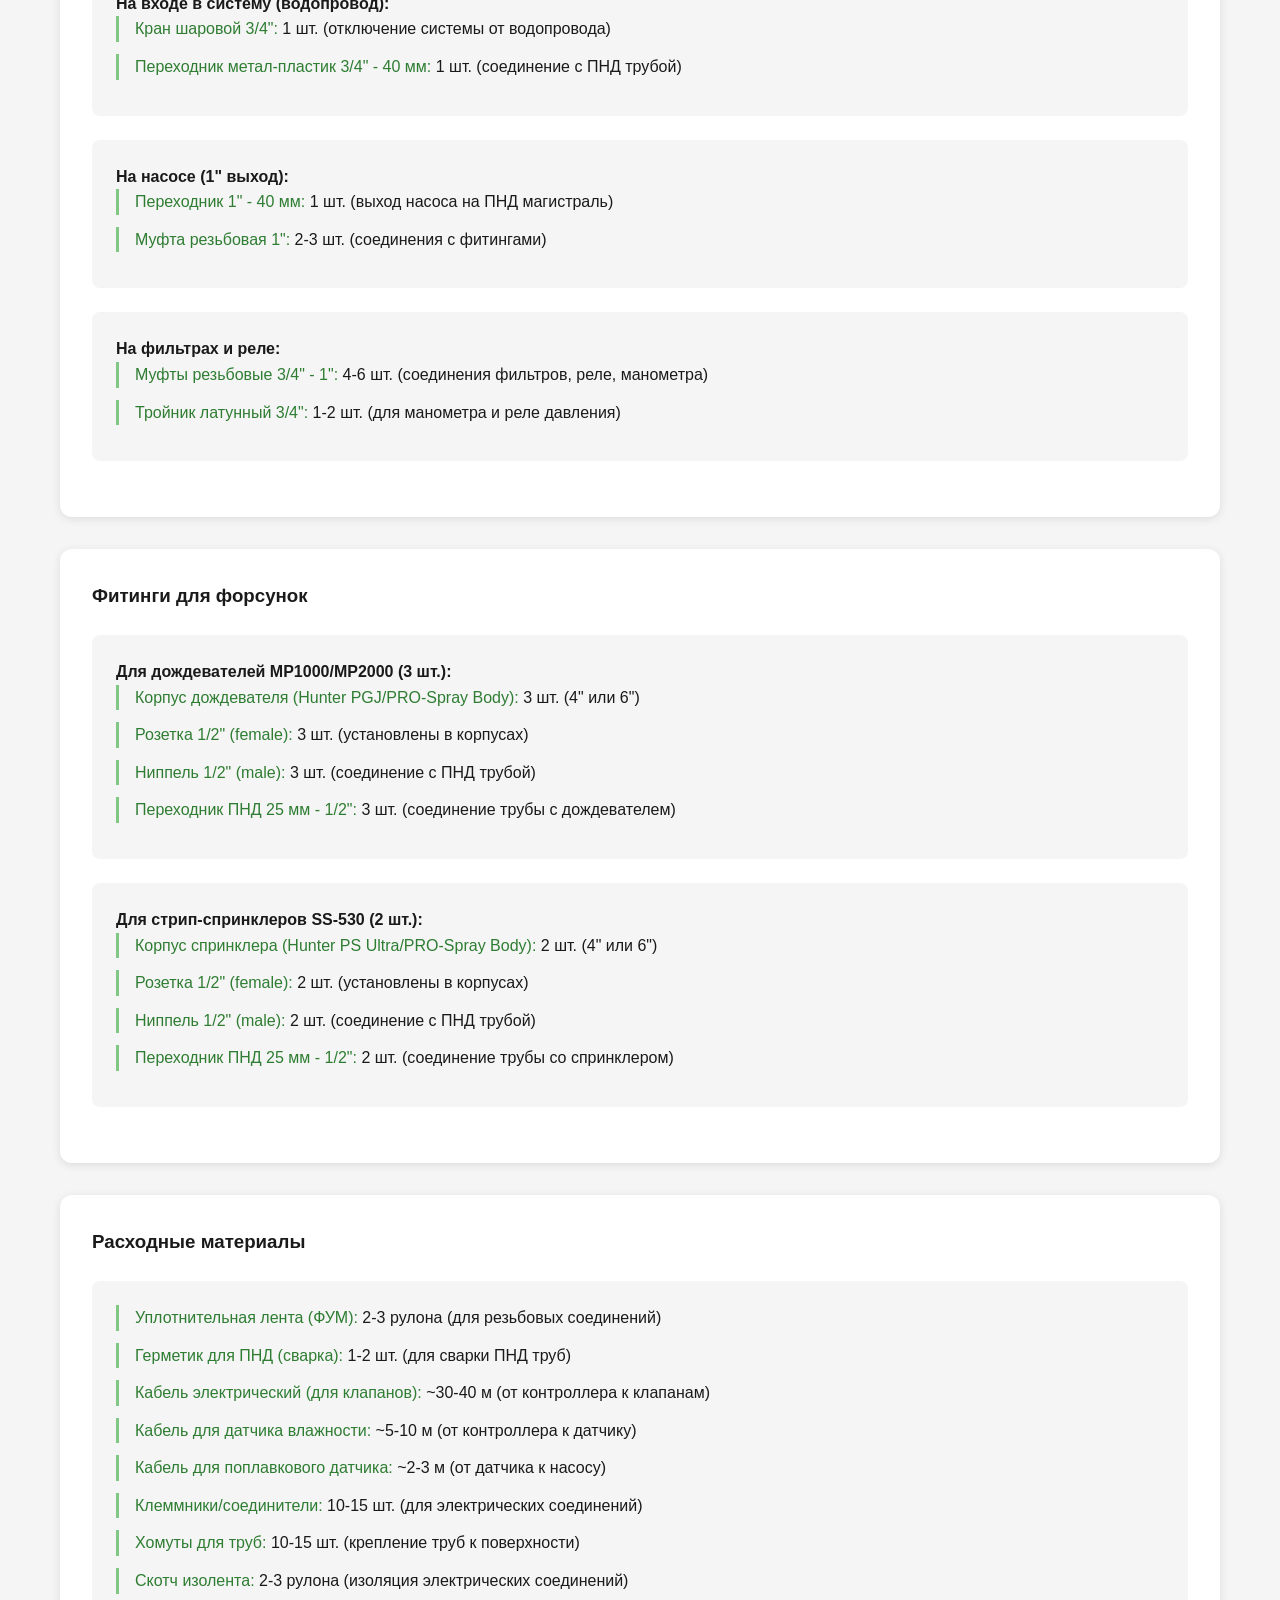
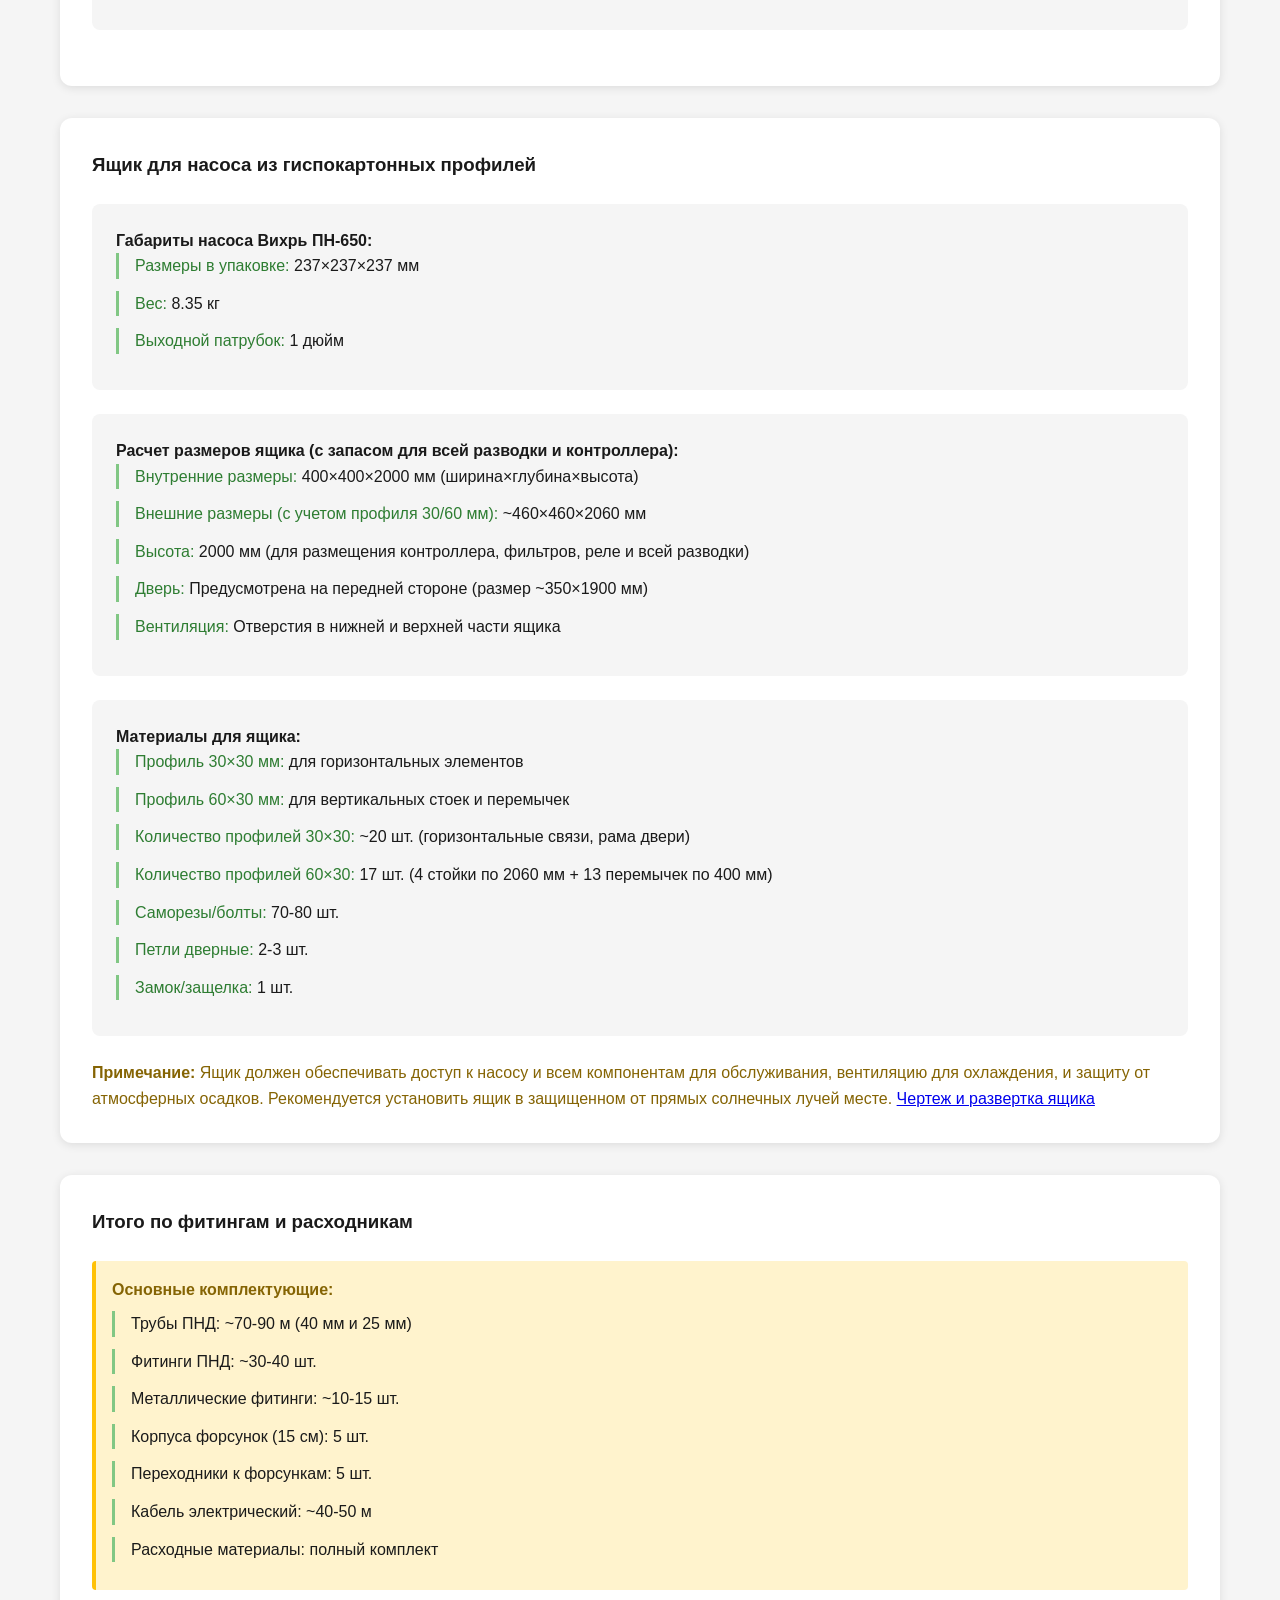
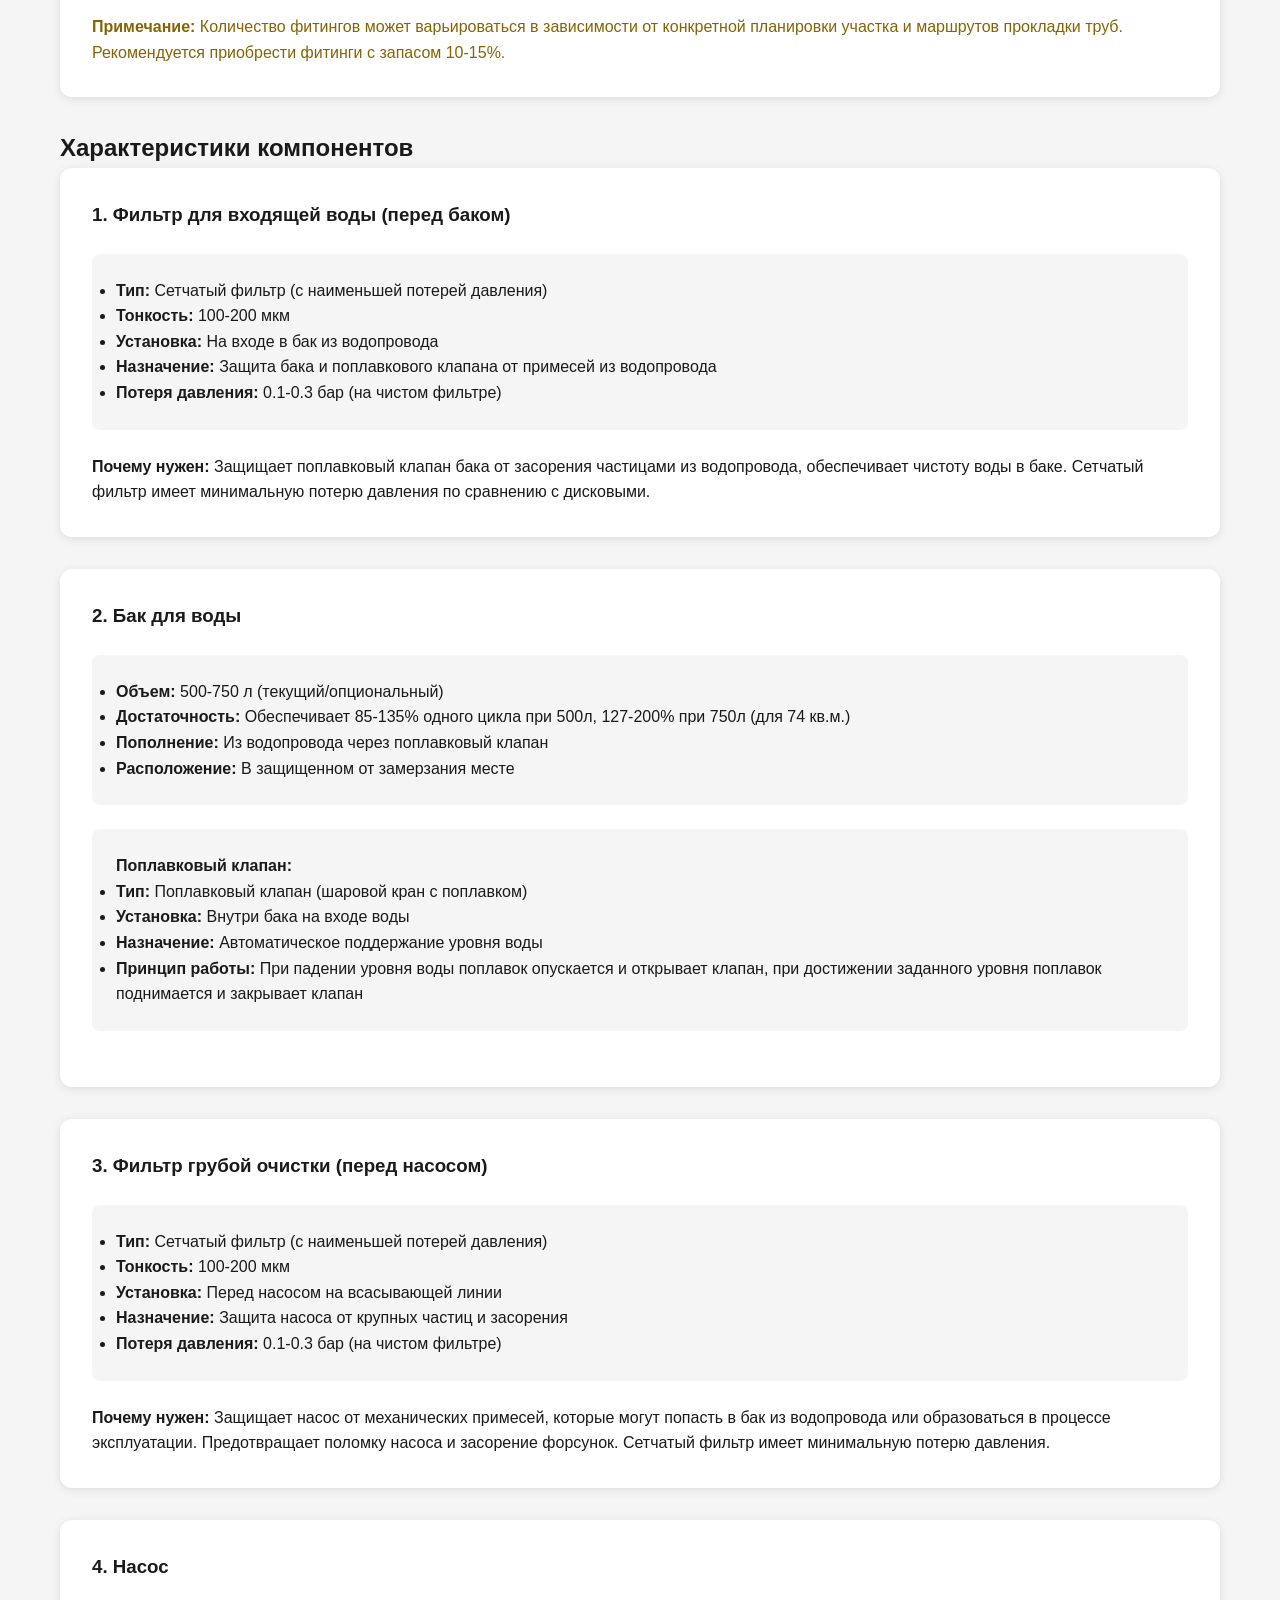
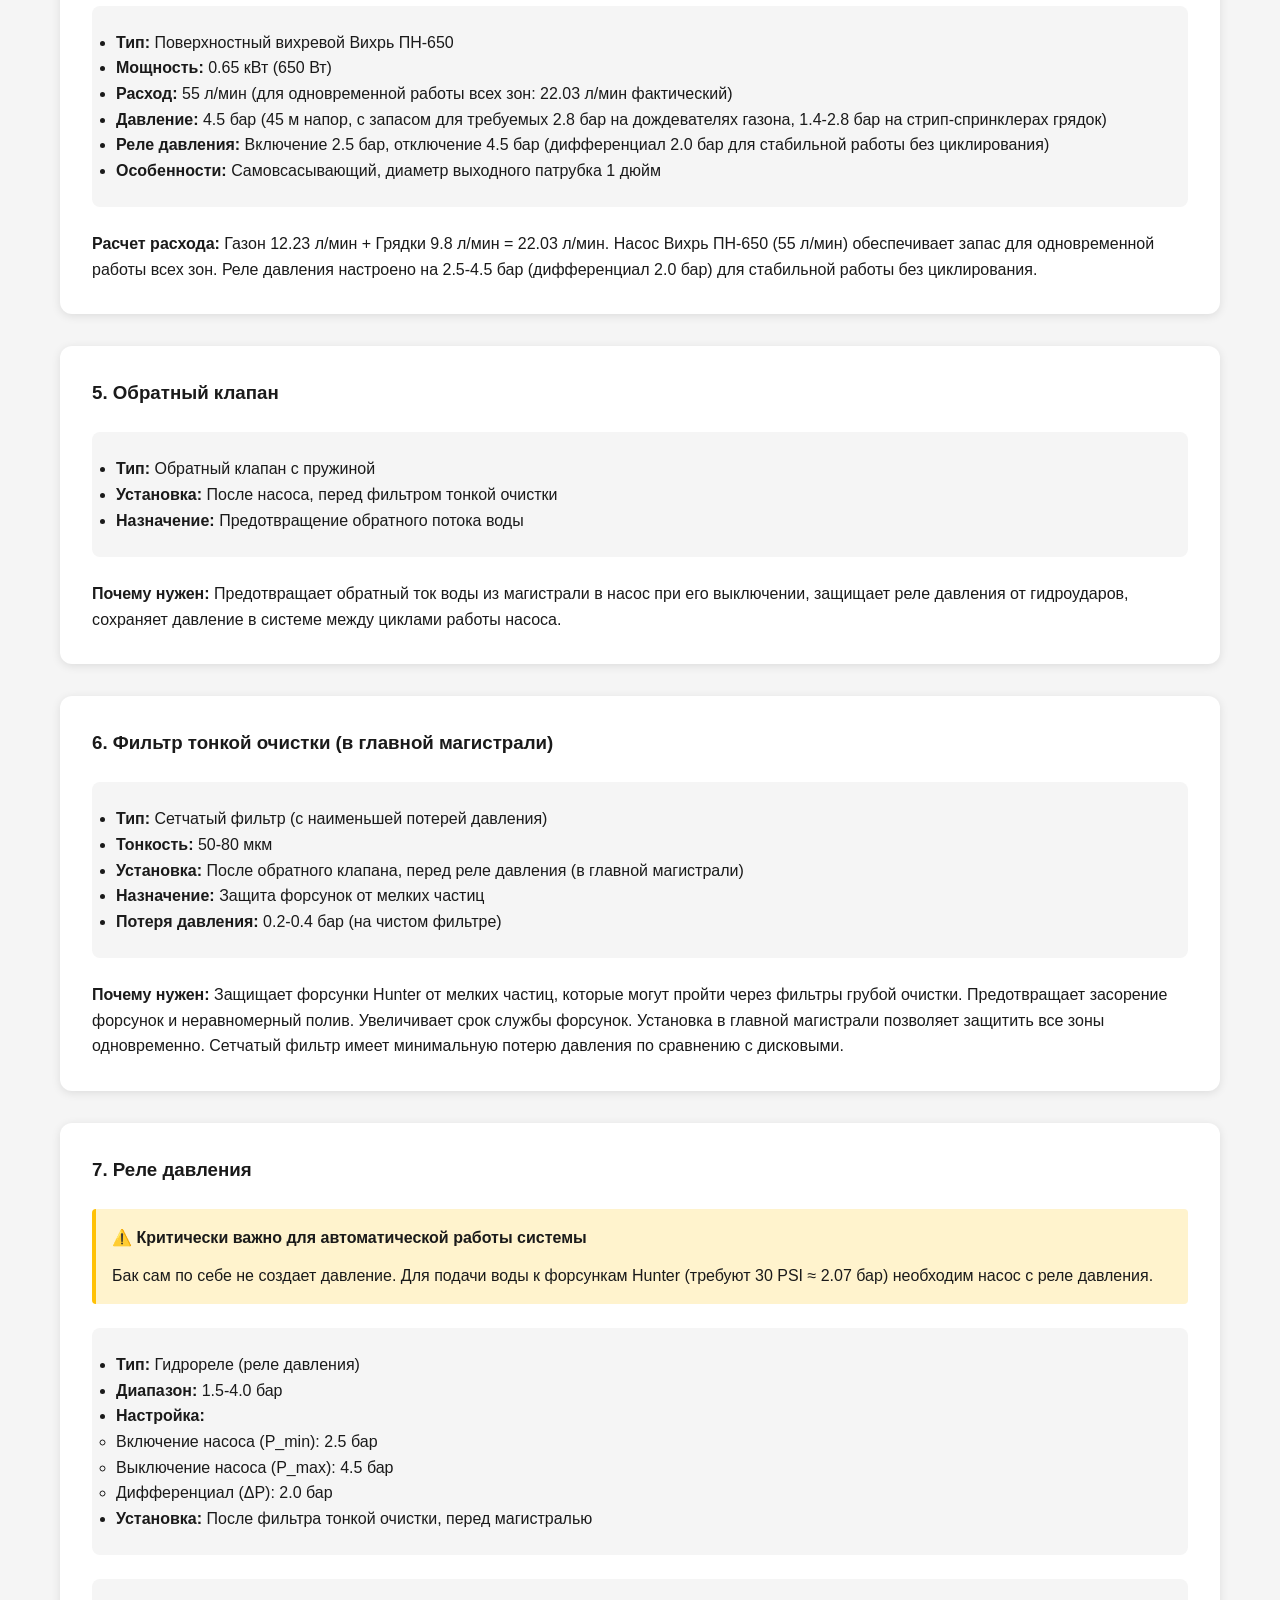
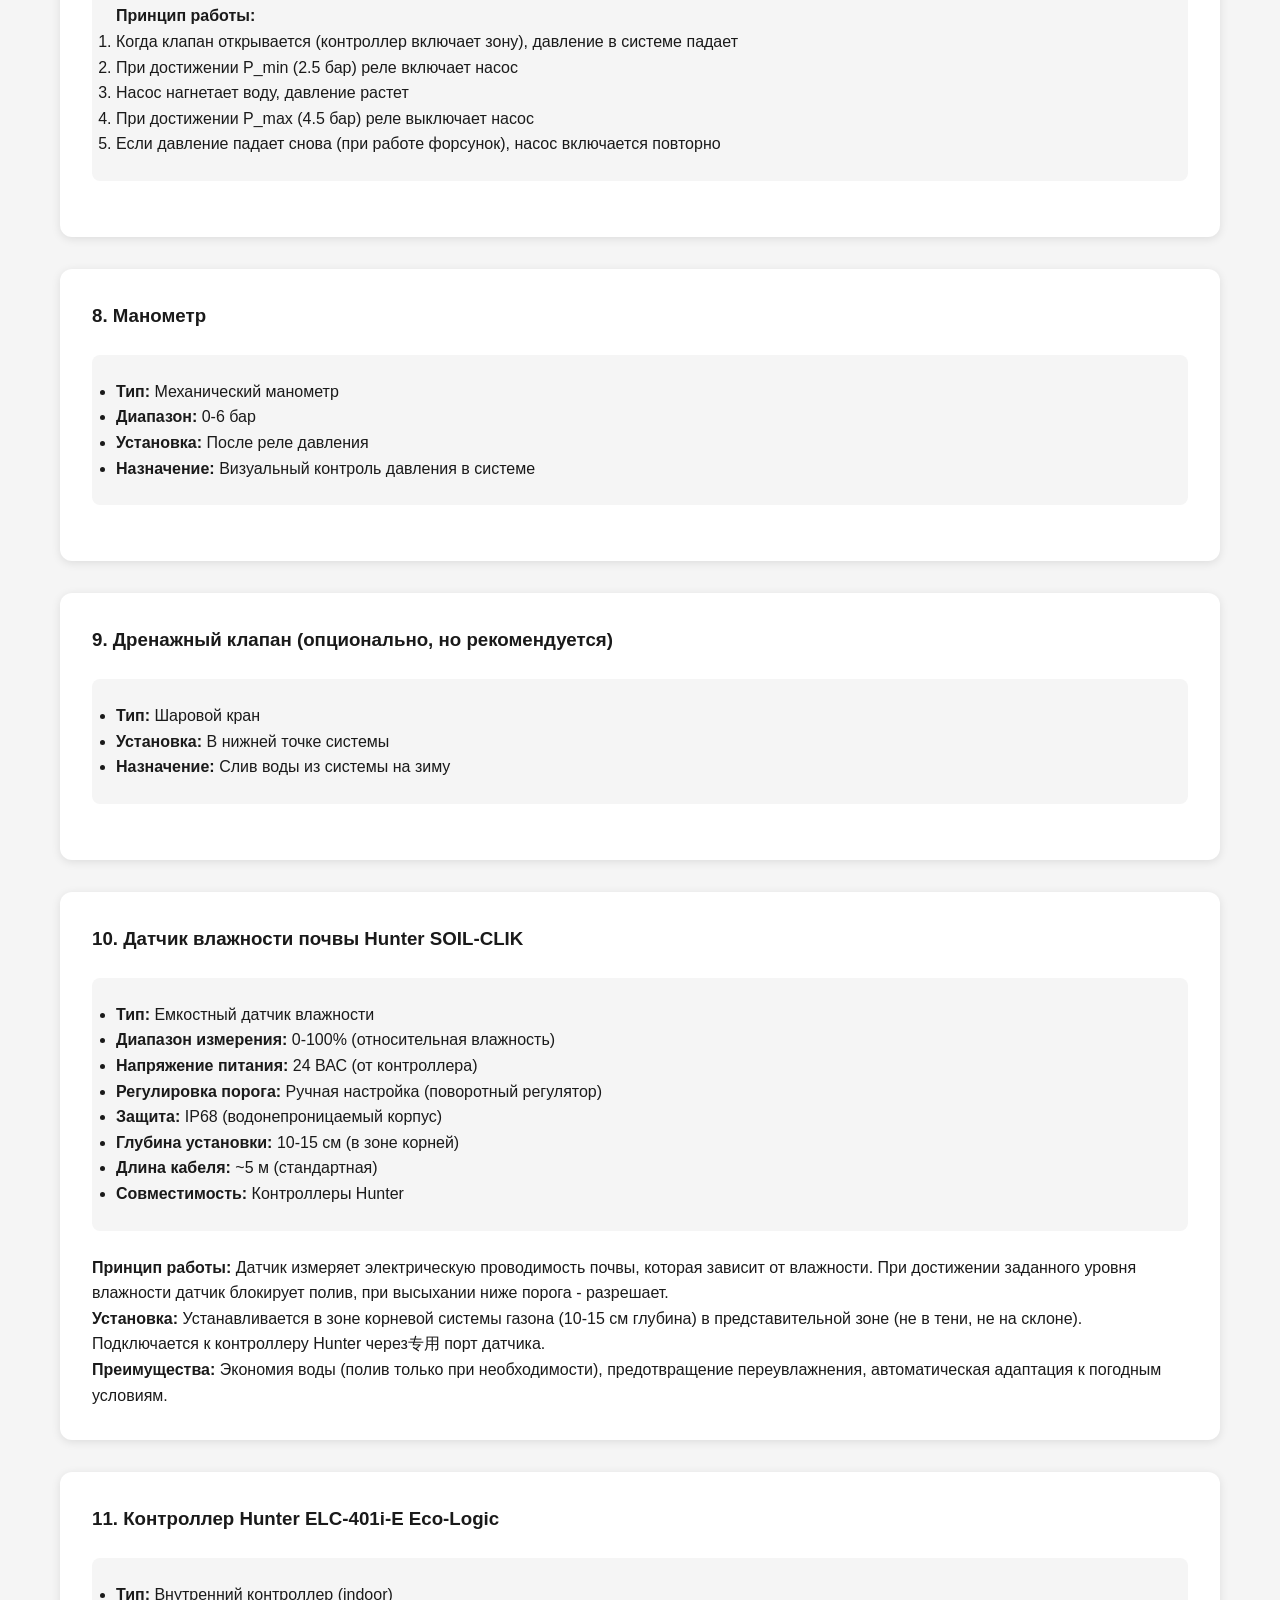
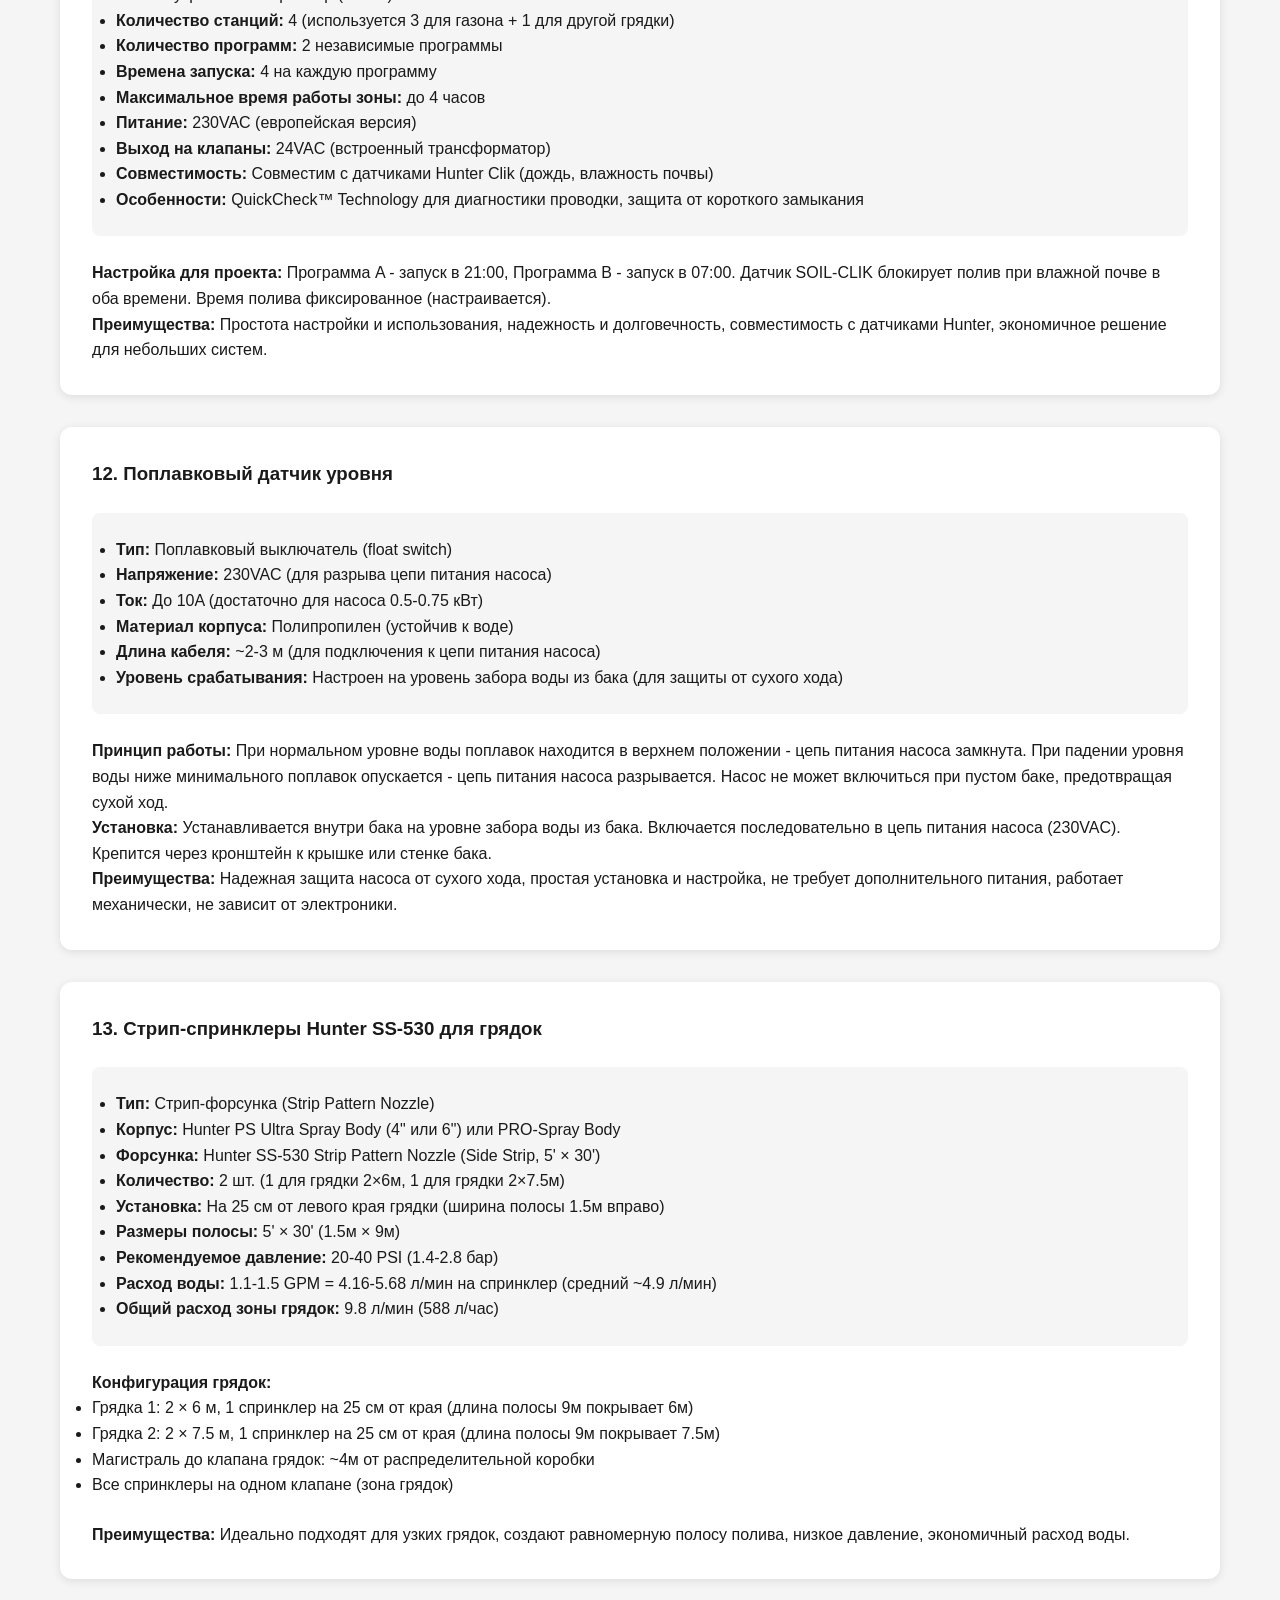
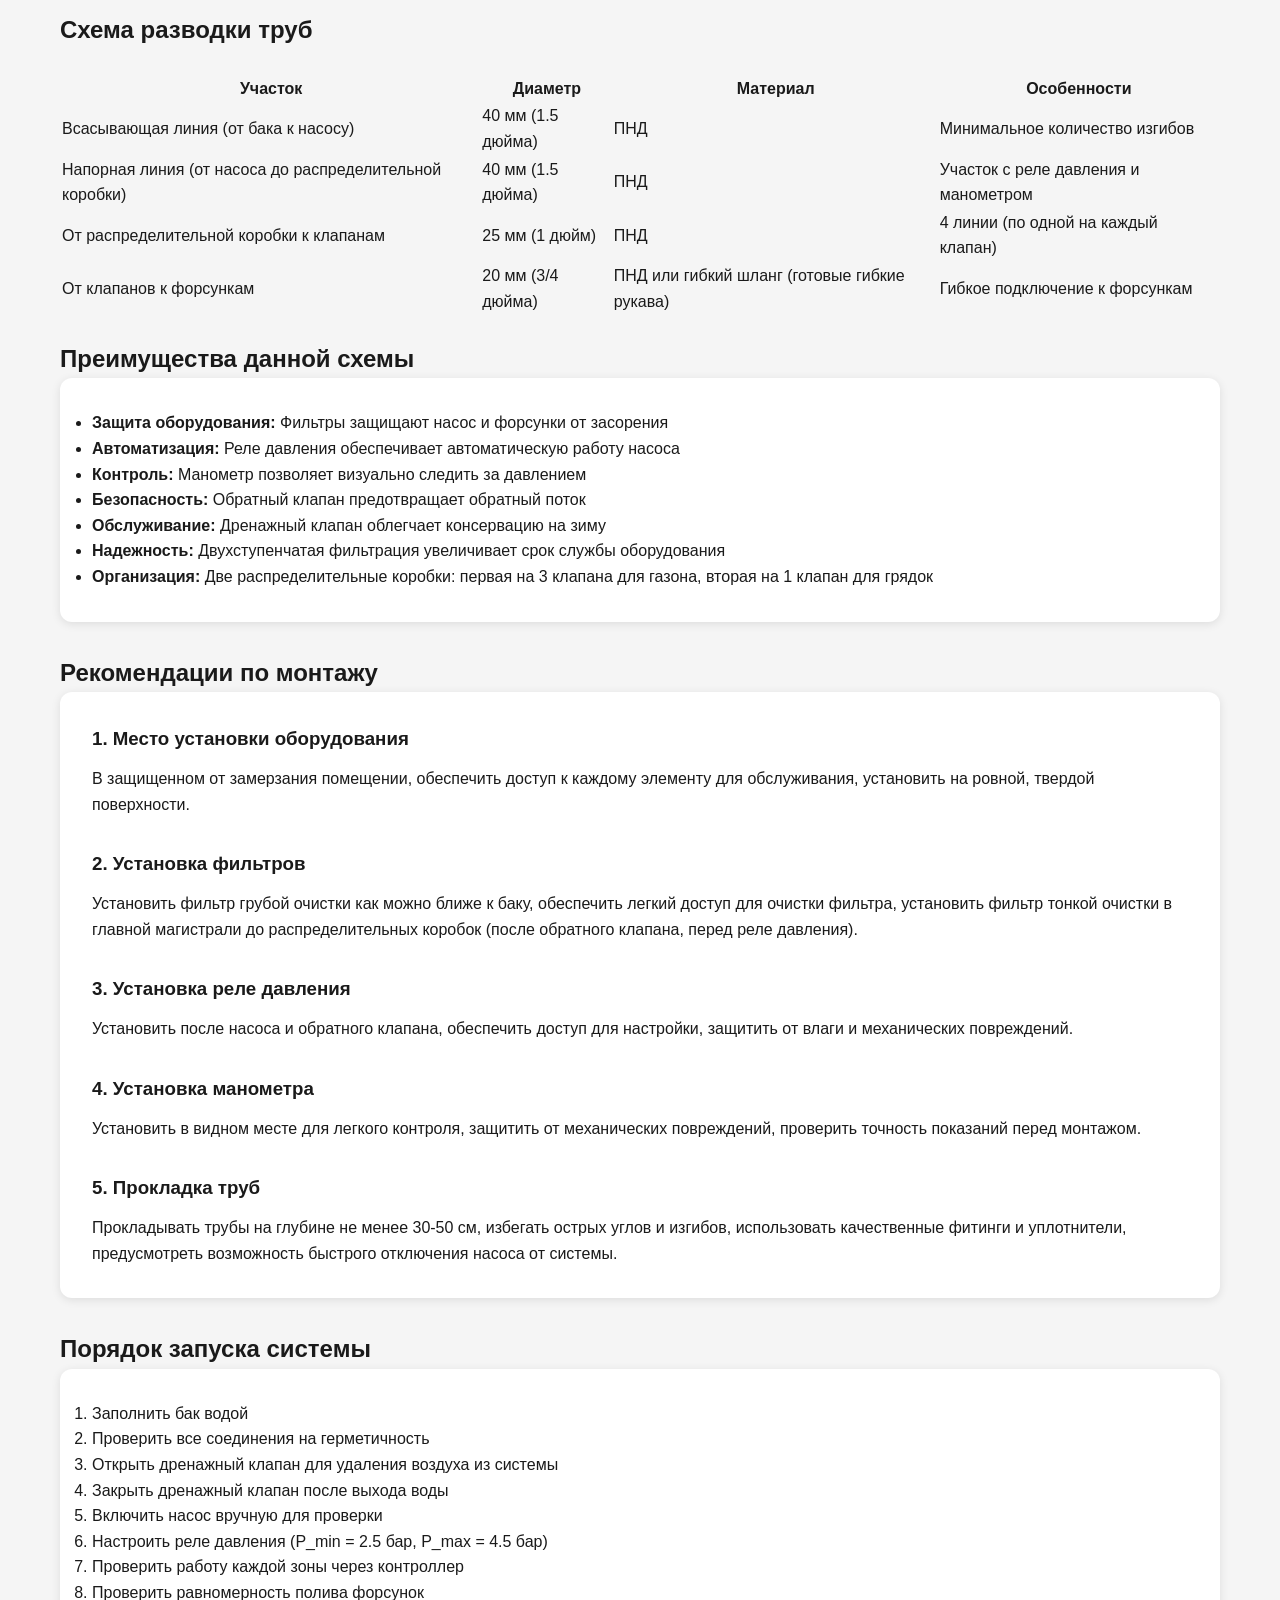
==== commit 40a80b39: "Исправлена схема разделения потока: тройник 25 мм с фильтром перед баком, бытовая магистраль без фил" ====
--- a/equipment_connection_scheme.html
+++ b/equipment_connection_scheme.html
@@ -16,6 +16,7 @@
                 <li><a href="equipment_connection_scheme.html" class="nav__link">Схема</a></li>
                 <li><a href="sprinkler_plan.html" class="nav__link">План</a></li>
                 <li><a href="pump_box_design.html" class="nav__link">Ящик</a></li>
+                <li><a href="pnd_fittings_specification.html" class="nav__link">Фитинги</a></li>
                 <li><a href="estimate.html" class="nav__link">Смета</a></li>
                 <li><a href="estimate_ai.html" class="nav__link">Смета (ИИ)</a></li>
             </ul>
@@ -85,33 +86,109 @@
         <div class="scheme">
             <div class="scheme__component">Водопровод</div>
             <div class="scheme__arrow">↓</div>
-            <div class="scheme__component scheme__component--filter">Фильтр грубой очистки (для входящей воды, 100-200 мкм)</div>
+            <div class="scheme__component scheme__component--bak">
+                <strong>Тройник 25 мм (разделение потока)</strong><br>
+                <small>→ Система полива (фильтр → бак → насос → магистраль)</small><br>
+                <small>→ Бытовая магистраль (без фильтрации)</small>
+            </div>
+            <div class="scheme__arrow">↓</div>
+            <div class="scheme__component scheme__component--filter">
+                <strong>Фильтр грубой очистки</strong><br>
+                <small>(перед баком, 100-200 мкм)</small>
+            </div>
             <div class="scheme__arrow">↓</div>
             <div class="scheme__component scheme__component--bak">
                 <strong>Бак 500-750 л</strong><br>
-                <small>• Поплавковый клапан (поддержание уровня)</small><br>
-                <small>• Поплавковый датчик уровня (защита от сухого хода)</small>
-            </div>
-            <div class="scheme__arrow">↓</div>
-            <div class="scheme__component scheme__component--filter">Фильтр грубой очистки (перед насосом, 100-200 мкм)</div>
-            <div class="scheme__arrow">↓</div>
-            <div class="scheme__component scheme__component--pump">Насос поверхностный с самовсасыванием</div>
+                <small>• Поплавковый клапан</small><br>
+                <small>• Поплавковый датчик</small>
+            </div>
+            <div class="scheme__arrow">↓</div>
+            <div class="scheme__component scheme__component--filter">
+                <strong>Фильтр грубой очистки</strong><br>
+                <small>(перед насосом, 100-200 мкм)</small>
+            </div>
+            <div class="scheme__arrow">↓</div>
+            <div class="scheme__component scheme__component--pump">
+                <strong>Насос</strong><br>
+                <small>поверхностный с самовсасыванием</small>
+            </div>
             <div class="scheme__arrow">↓</div>
             <div class="scheme__component scheme__component--check-valve">Обратный клапан</div>
             <div class="scheme__arrow">↓</div>
-            <div class="scheme__component" style="background: linear-gradient(135deg, #f093fb 0%, #f5576c 100%); color: white;">Фильтр тонкой очистки (в главной магистрали, 50-80 мкм)</div>
+            <div class="scheme__component" style="background: linear-gradient(135deg, #f093fb 0%, #f5576c 100%); color: white;">
+                <strong>Фильтр тонкой очистки</strong><br>
+                <small>(50-80 мкм)</small>
+            </div>
             <div class="scheme__arrow">↓</div>
             <div class="scheme__component scheme__component--pressure-switch">Реле давления</div>
             <div class="scheme__arrow">↓</div>
             <div class="scheme__component scheme__component--manometer">Манометр</div>
             <div class="scheme__arrow">↓</div>
-            <div class="scheme__component scheme__component--magistral">Магистраль (40 мм ПНД)</div>
-            <div class="scheme__arrow">↓</div>
-            <div class="scheme__component scheme__component--distribution">Распределительная коробка 1 (3 клапана для газона)</div>
-            <div class="scheme__arrow">↓</div>
-            <div class="scheme__component scheme__component--distribution">Распределительная коробка 2 (1 клапан для грядок)</div>
-            <div class="scheme__arrow">↓</div>
-            <div class="scheme__component scheme__component--sprinklers">Форсунки газона (3 шт.) + Стрип-спринклеры грядок (2 шт.)</div>
+            <div class="scheme__component scheme__component--magistral">
+                <strong>Магистраль (40 мм ПНД)</strong><br>
+                <small>→ Тройник (разветвление)</small>
+            </div>
+            <div class="scheme__arrow">↓</div>
+            <div style="display: flex; gap: 20px;">
+                <div class="scheme__component scheme__component--distribution" style="flex: 1;">
+                    <strong>Распределительная коробка 1</strong><br>
+                    <small>(3 клапана для газона)</small>
+                </div>
+                <div class="scheme__component scheme__component--distribution" style="flex: 1;">
+                    <strong>Распределительная коробка 2</strong><br>
+                    <small>(1 клапан для грядок)</small>
+                </div>
+            </div>
+            <div class="scheme__arrow">↓</div>
+            <div style="display: flex; gap: 20px;">
+                <div class="scheme__component scheme__component--sprinklers" style="flex: 1;">
+                    <strong>Форсунки газона</strong><br>
+                    <small>3 шт. (MP1000, MP2000, MP2000)</small>
+                </div>
+                <div class="scheme__component scheme__component--sprinklers" style="flex: 1;">
+                    <strong>Стрип-спринклеры грядок</strong><br>
+                    <small>2 шт. (SS-530)</small>
+                </div>
+            </div>
+        </div>
+
+        <h2>Бытовая магистраль (водоразетки и раковины)</h2>
+        <div class="scheme">
+            <div class="scheme__component scheme__component--bak">
+                <strong>Тройник 25 мм (разделение потока)</strong>
+            </div>
+            <div class="scheme__arrow">↓</div>
+            <div class="scheme__component" style="background: linear-gradient(135deg, #4caf50 0%, #8bc34a 100%); color: white;">
+                <strong>Бытовая магистраль (25 мм ПНД)</strong><br>
+                <small>водоразетки и раковины</small><br>
+                <small>(без фильтрации)</small>
+            </div>
+            <div class="scheme__arrow">↓</div>
+            <div style="display: flex; gap: 10px; justify-content: center;">
+                <div class="scheme__component" style="background: #ff5722; color: white; padding: 10px;">
+                    <strong>Р1</strong><br>
+                    <small>раковина</small>
+                </div>
+                <div class="scheme__component" style="background: #ff5722; color: white; padding: 10px;">
+                    <strong>Р2</strong><br>
+                    <small>раковина</small>
+                </div>
+            </div>
+            <div class="scheme__arrow">↓</div>
+            <div style="display: flex; gap: 10px; justify-content: center;">
+                <div class="scheme__component" style="background: #9c27b0; color: white; padding: 10px;">
+                    <strong>В1</strong><br>
+                    <small>водоразетка</small>
+                </div>
+                <div class="scheme__component" style="background: #9c27b0; color: white; padding: 10px;">
+                    <strong>В2</strong><br>
+                    <small>водоразетка</small>
+                </div>
+                <div class="scheme__component" style="background: #9c27b0; color: white; padding: 10px;">
+                    <strong>В3</strong><br>
+                    <small>водоразетка</small>
+                </div>
+            </div>
         </div>
 
         <h2>Фитинги, соединения и расходники</h2>
--- a/styles.css
+++ b/styles.css
@@ -238,7 +238,7 @@
 }
 
 .table__header,
-.table__cell {
+.table__row > td {
     padding: 1rem;
     text-align: left;
     border-bottom: 1px solid #e0e0e0;
@@ -644,6 +644,214 @@
     font-family: monospace;
     color: #666;
     margin-left: auto;
+}
+
+/* Site Plan */
+.site-plan {
+    margin: 30px 0;
+    padding: 20px;
+    border: 1px solid #ddd;
+    border-radius: 4px;
+    background: var(--bg-white);
+}
+
+.site-plan__title {
+    color: var(--primary-color);
+    margin-bottom: 1rem;
+    font-size: 1.3rem;
+}
+
+.site-plan__container {
+    display: flex;
+    justify-content: center;
+    margin: 20px 0;
+}
+
+.site-plan__plot {
+    position: relative;
+}
+
+.site-plan__concrete {
+    position: absolute;
+    background: #9e9e9e;
+    border: 1px solid #666;
+}
+
+.site-plan__house {
+    position: absolute;
+    background: #ffccbc;
+    border: 2px solid #d84315;
+}
+
+.site-plan__terrace {
+    position: absolute;
+    background: #b3e5fc;
+    border: 2px solid #0277bd;
+}
+
+.site-plan__pump {
+    position: absolute;
+    background: #fff59d;
+    border: 2px solid #f9a825;
+    border-radius: 50%;
+}
+
+.site-plan__walkway {
+    position: absolute;
+    background: #d7ccc8;
+    border: 1px solid #8d6e63;
+}
+
+.site-plan__pipeline {
+    position: absolute;
+    background: #1976d2;
+    border: 2px dashed #0d47a1;
+    opacity: 0.7;
+}
+
+.site-plan__distribution {
+    position: absolute;
+    background: #ff9800;
+    border: 2px solid #e65100;
+    border-radius: 4px;
+}
+
+.site-plan__lawn {
+    position: absolute;
+    background: #e8f5e9;
+    border: 1px solid #4caf50;
+}
+
+.site-plan__label {
+    position: absolute;
+    font-size: 12px;
+    font-weight: bold;
+    color: #333;
+    text-align: center;
+}
+
+.site-plan__legend {
+    margin-top: 20px;
+    padding: 15px;
+    background: #f9f9f9;
+    border-radius: 4px;
+}
+
+.site-plan__legend h4 {
+    color: var(--text-dark);
+    margin-bottom: 0.75rem;
+}
+
+.site-plan__legend ul {
+    margin-left: 1.5rem;
+    margin-bottom: 0;
+}
+
+.site-plan__legend li {
+    margin-bottom: 0.5rem;
+    color: var(--text-light);
+}
+
+.site-plan__legend-item {
+    display: flex;
+    align-items: center;
+    margin: 5px 0;
+}
+
+.site-plan__legend-color {
+    width: 30px;
+    height: 20px;
+    margin-right: 10px;
+    border: 1px solid #333;
+}
+
+/* Fittings Specification */
+.fittings-spec {
+    margin: 30px 0;
+    padding: 20px;
+    background: var(--bg-light);
+    border-radius: 8px;
+}
+
+.fittings-spec h2 {
+    color: var(--primary-color);
+    margin-top: 2rem;
+    margin-bottom: 1rem;
+    font-size: 1.5rem;
+    border-bottom: 2px solid var(--secondary-color);
+    padding-bottom: 0.5rem;
+}
+
+.fittings-spec h3 {
+    color: var(--text-dark);
+    margin-top: 1.5rem;
+    margin-bottom: 1rem;
+    font-size: 1.2rem;
+}
+
+.fittings-spec h4 {
+    color: var(--text-dark);
+    margin-bottom: 0.5rem;
+    font-size: 1rem;
+}
+
+.fittings-spec p {
+    color: var(--text-light);
+    margin: 0.5rem 0;
+}
+
+.fittings-spec__note {
+    background: #fff3cd;
+    border-left: 4px solid #ffc107;
+    padding: 1rem;
+    margin: 1.5rem 0;
+    border-radius: 4px;
+}
+
+.fittings-spec__note h4 {
+    color: #856404;
+    margin-bottom: 0.5rem;
+}
+
+.fittings-spec__note p {
+    color: #856404;
+    margin: 0.25rem 0;
+}
+
+.fittings-spec__warning {
+    background: #f8d7da;
+    border-left: 4px solid #f5c6cb;
+    padding: 1rem;
+    margin: 1.5rem 0;
+    border-radius: 4px;
+}
+
+.fittings-spec__warning h4 {
+    color: #721c24;
+    margin-bottom: 0.5rem;
+}
+
+.fittings-spec__warning p {
+    color: #721c24;
+    margin: 0.25rem 0;
+}
+
+.fittings-spec__total {
+    background: #d4edda;
+    border-left: 4px solid #28a745;
+    padding: 1rem;
+    margin: 1.5rem 0;
+    border-radius: 4px;
+}
+
+.fittings-spec__total h4 {
+    color: #155724;
+    margin-bottom: 0.5rem;
+}
+
+.fittings-spec__total p {
+    color: #155724;
+    margin: 0.25rem 0;
 }
 
 /* Responsive */
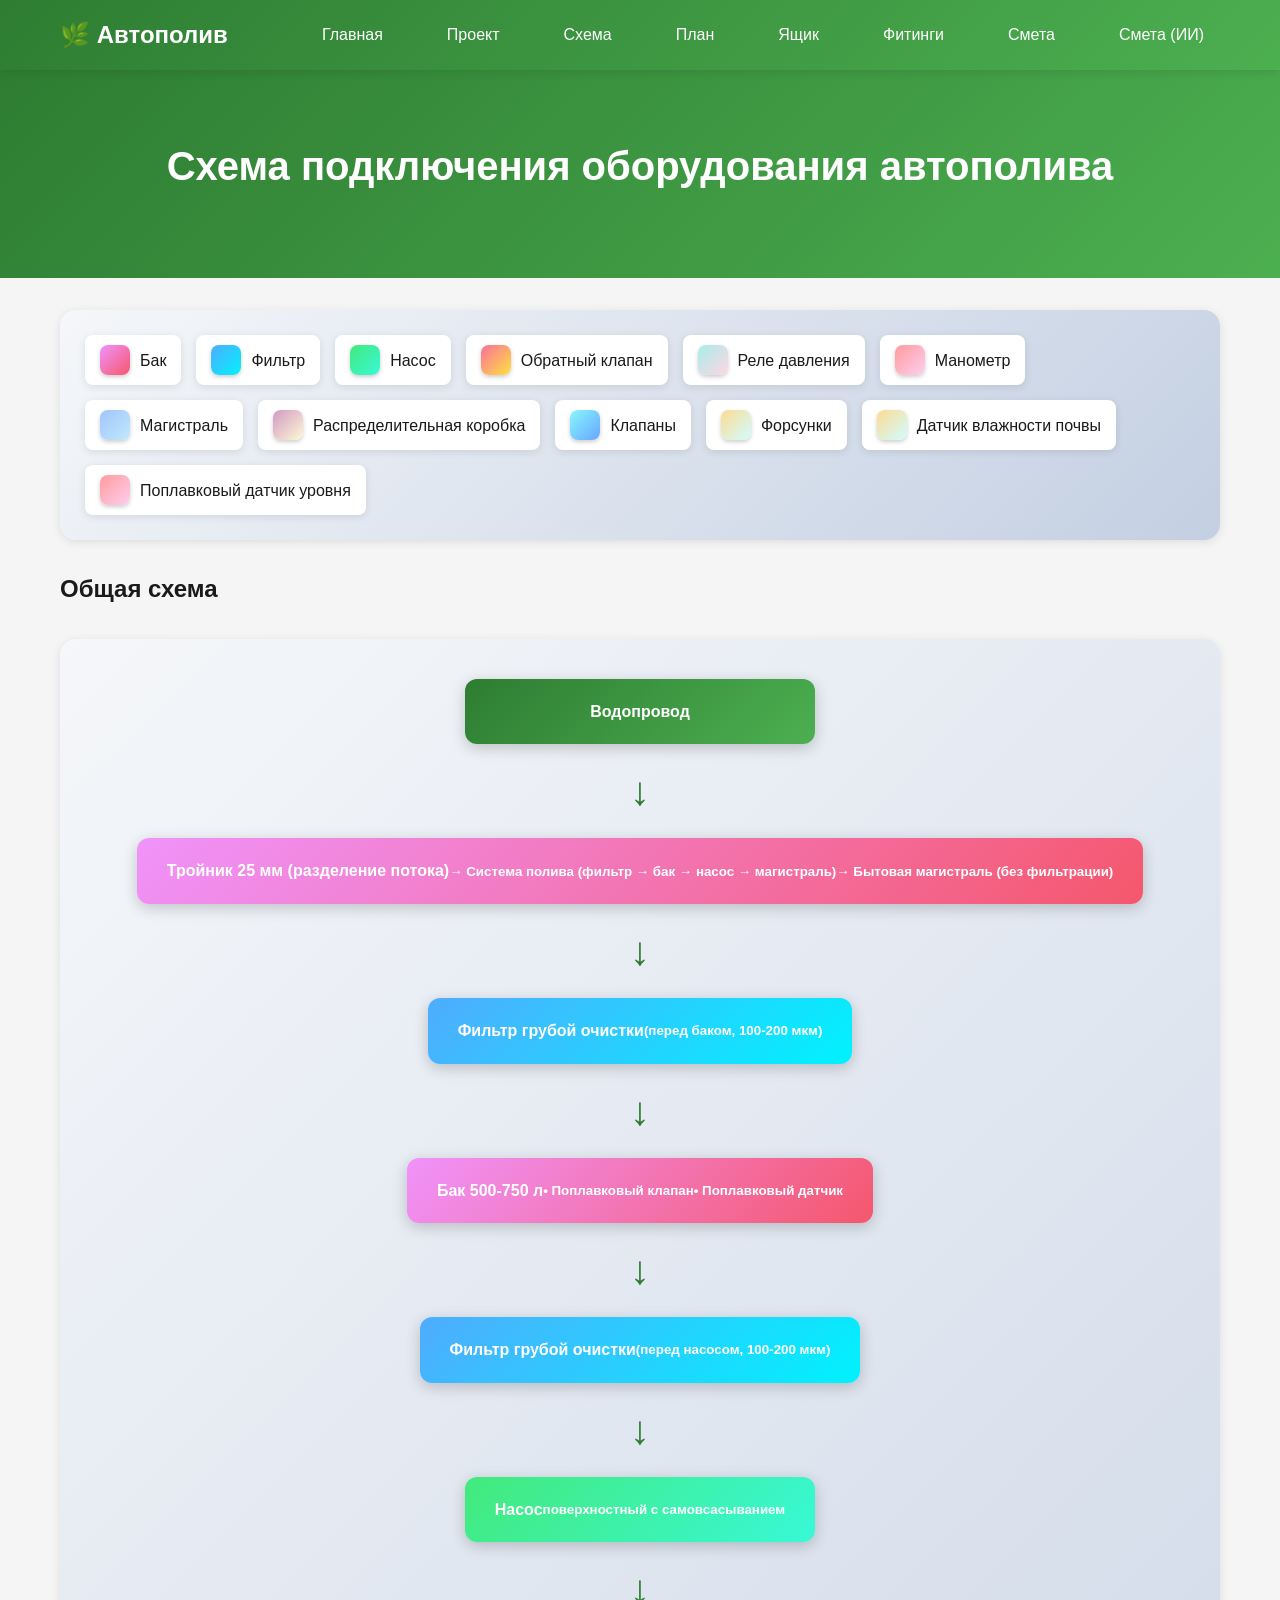
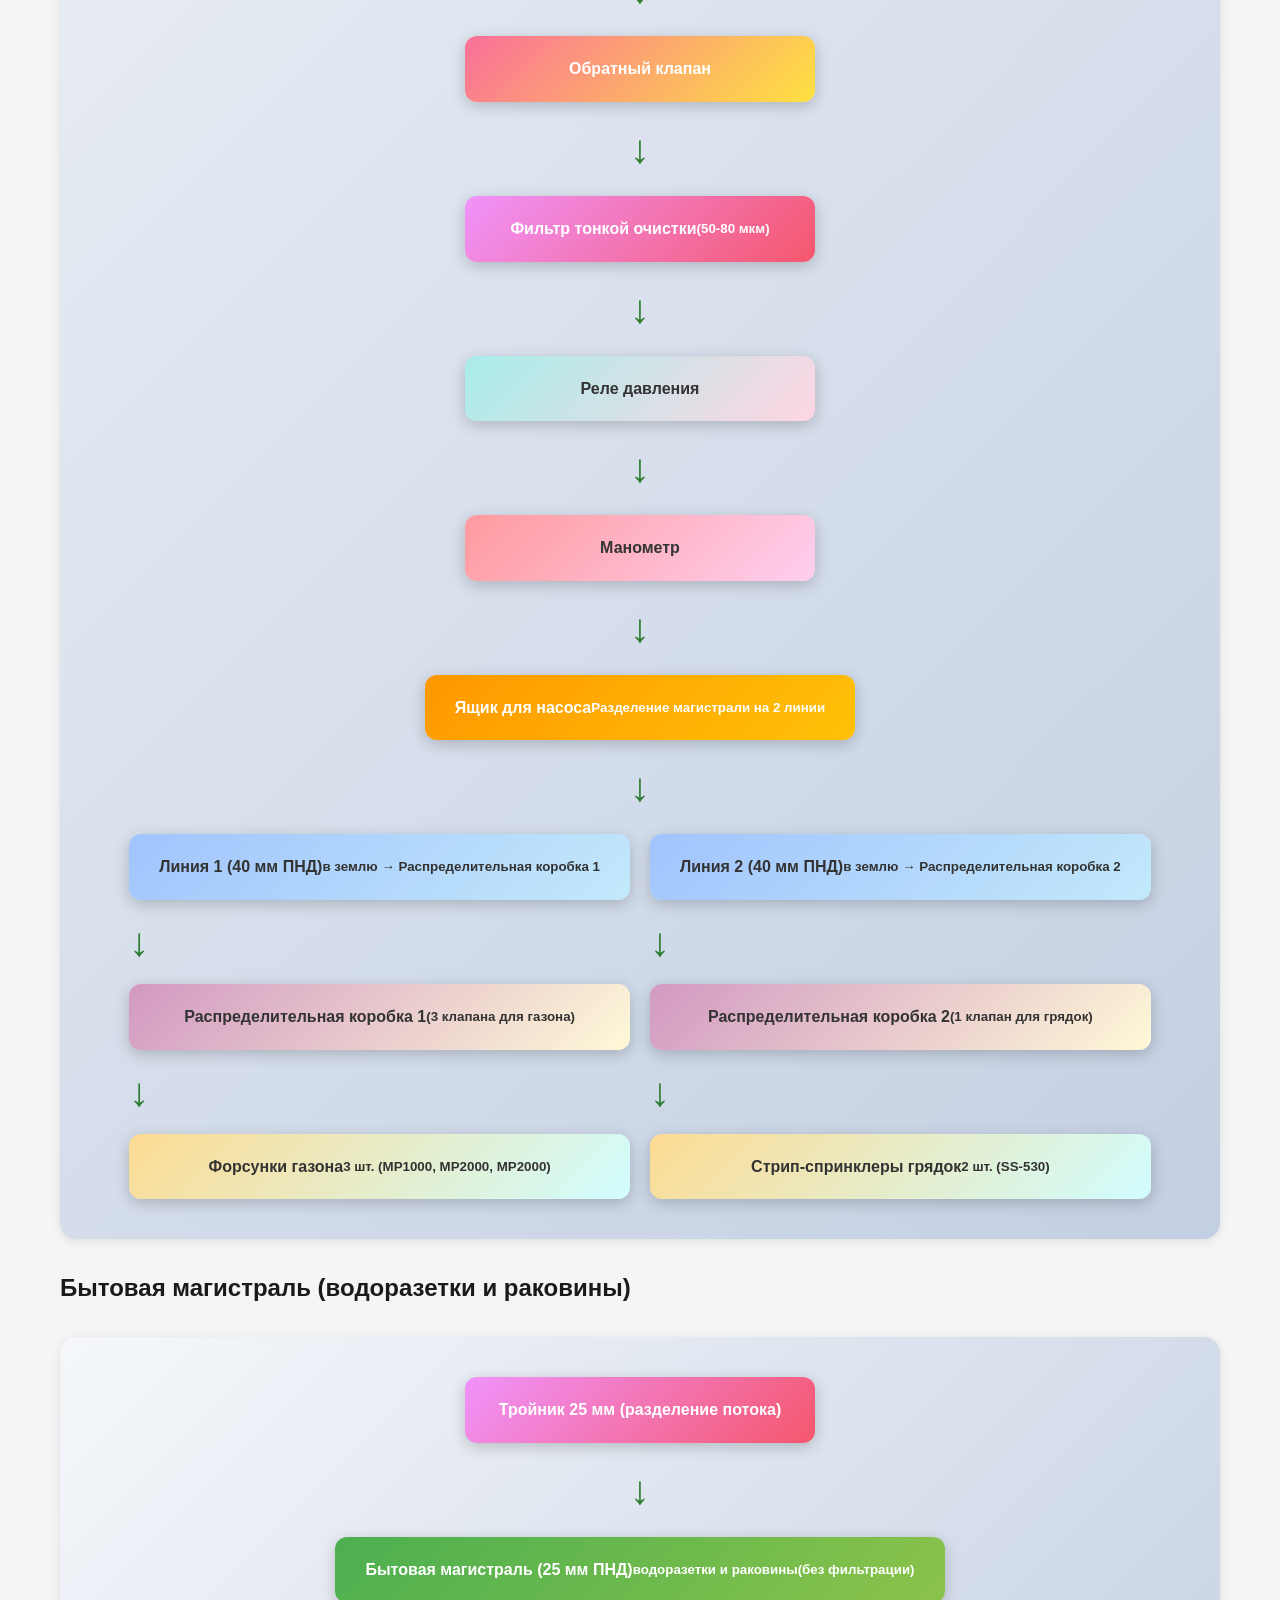
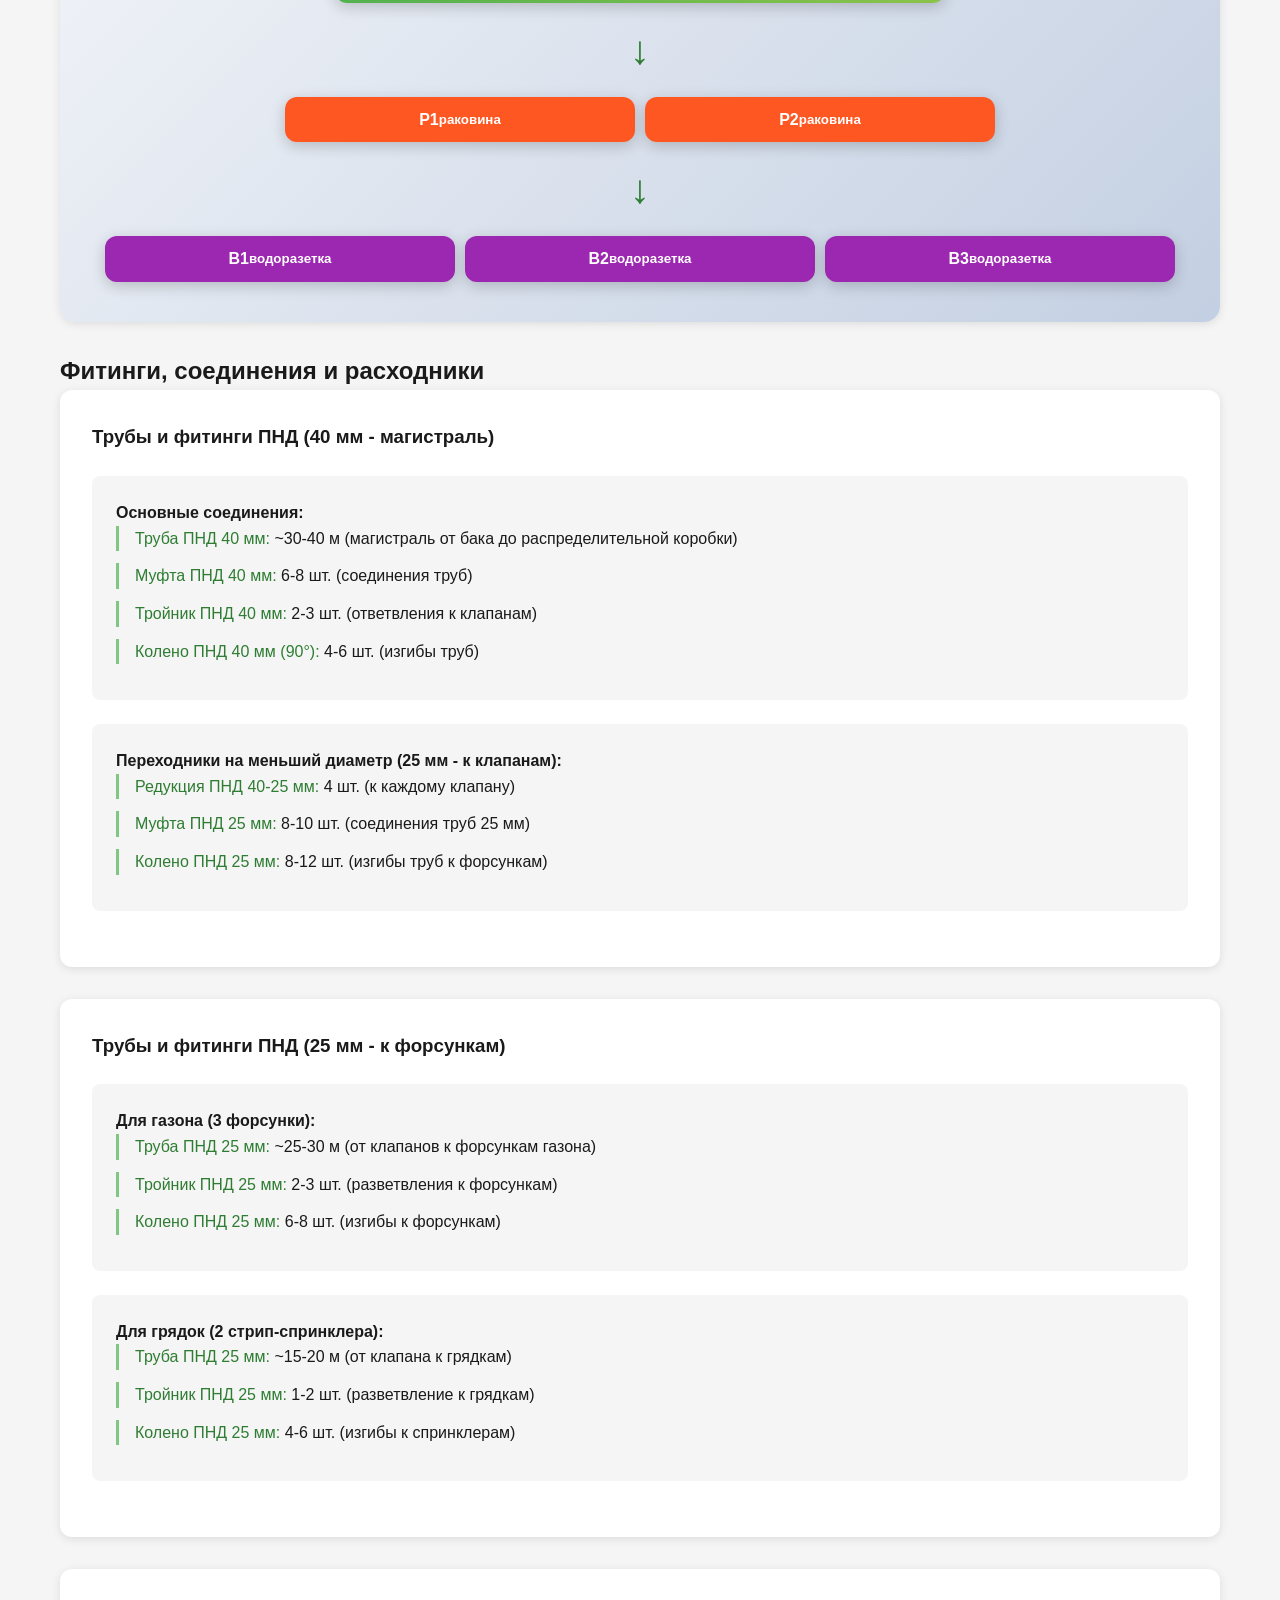
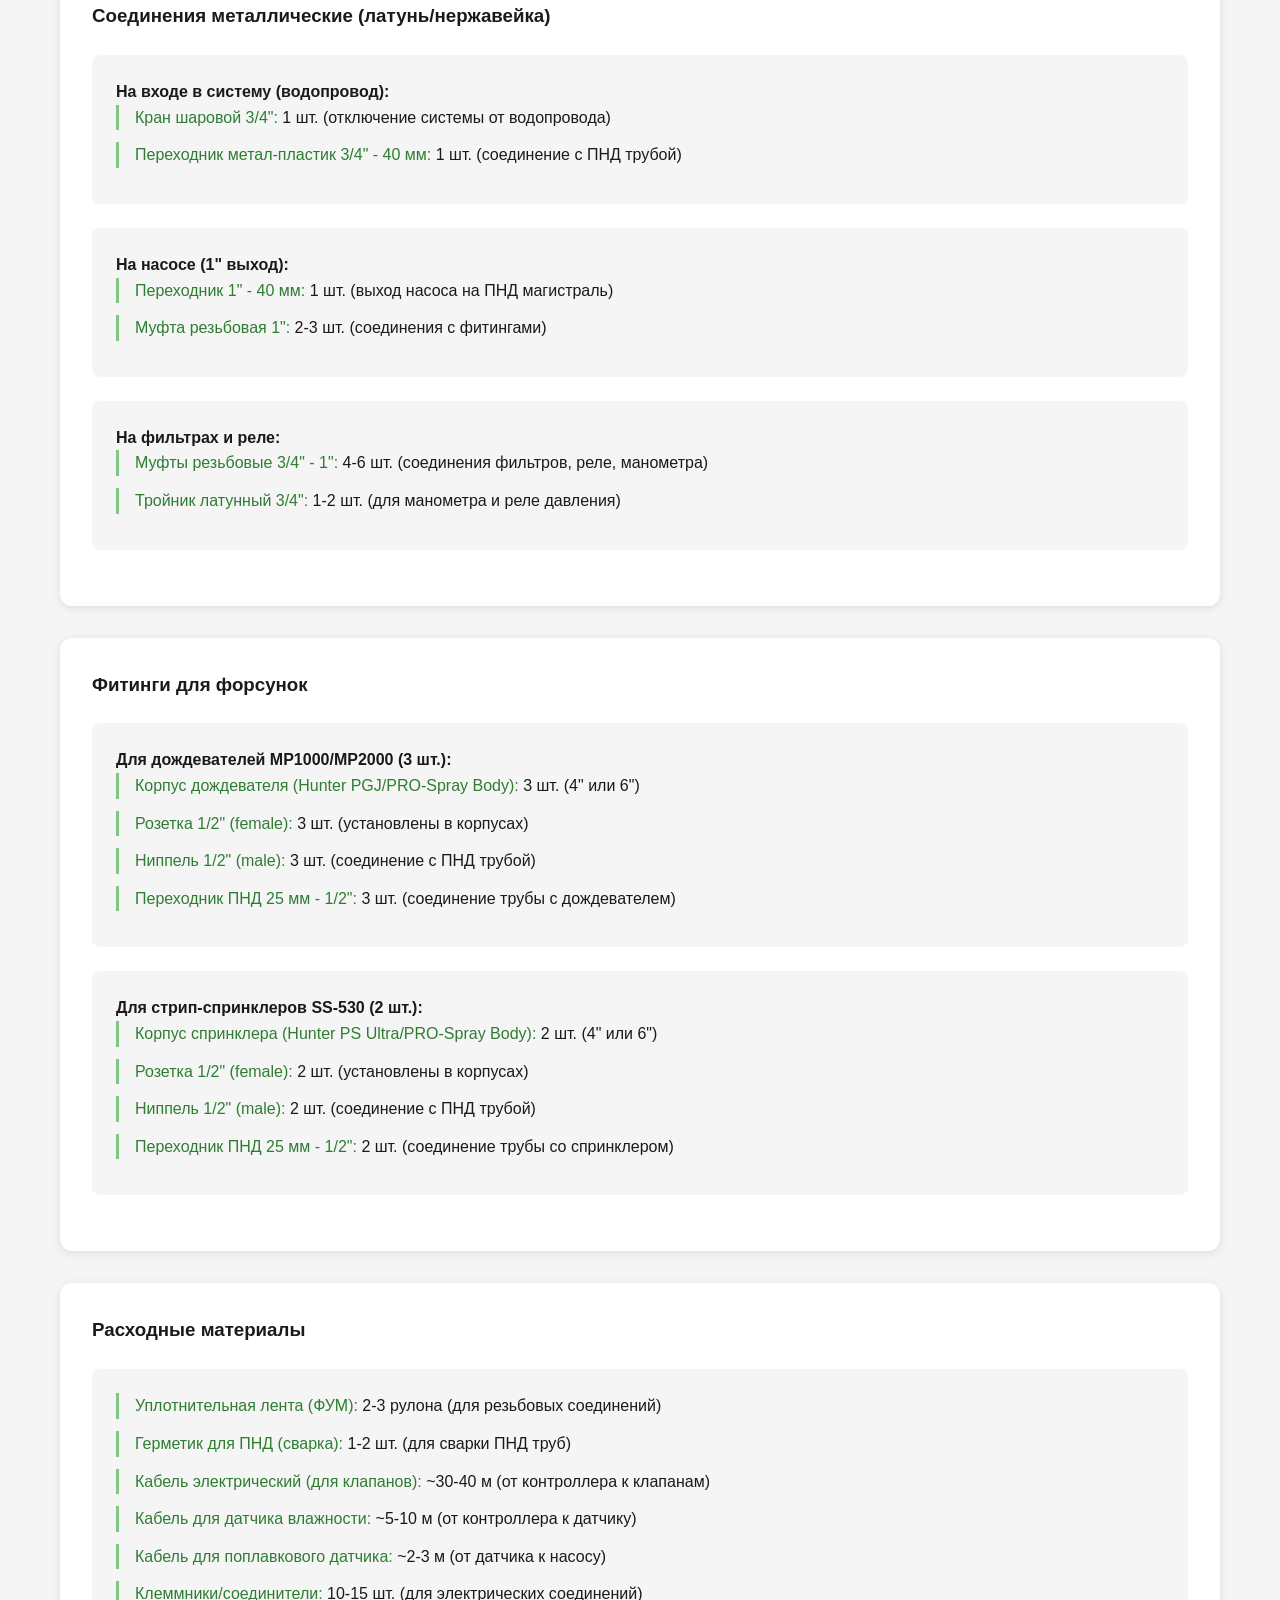
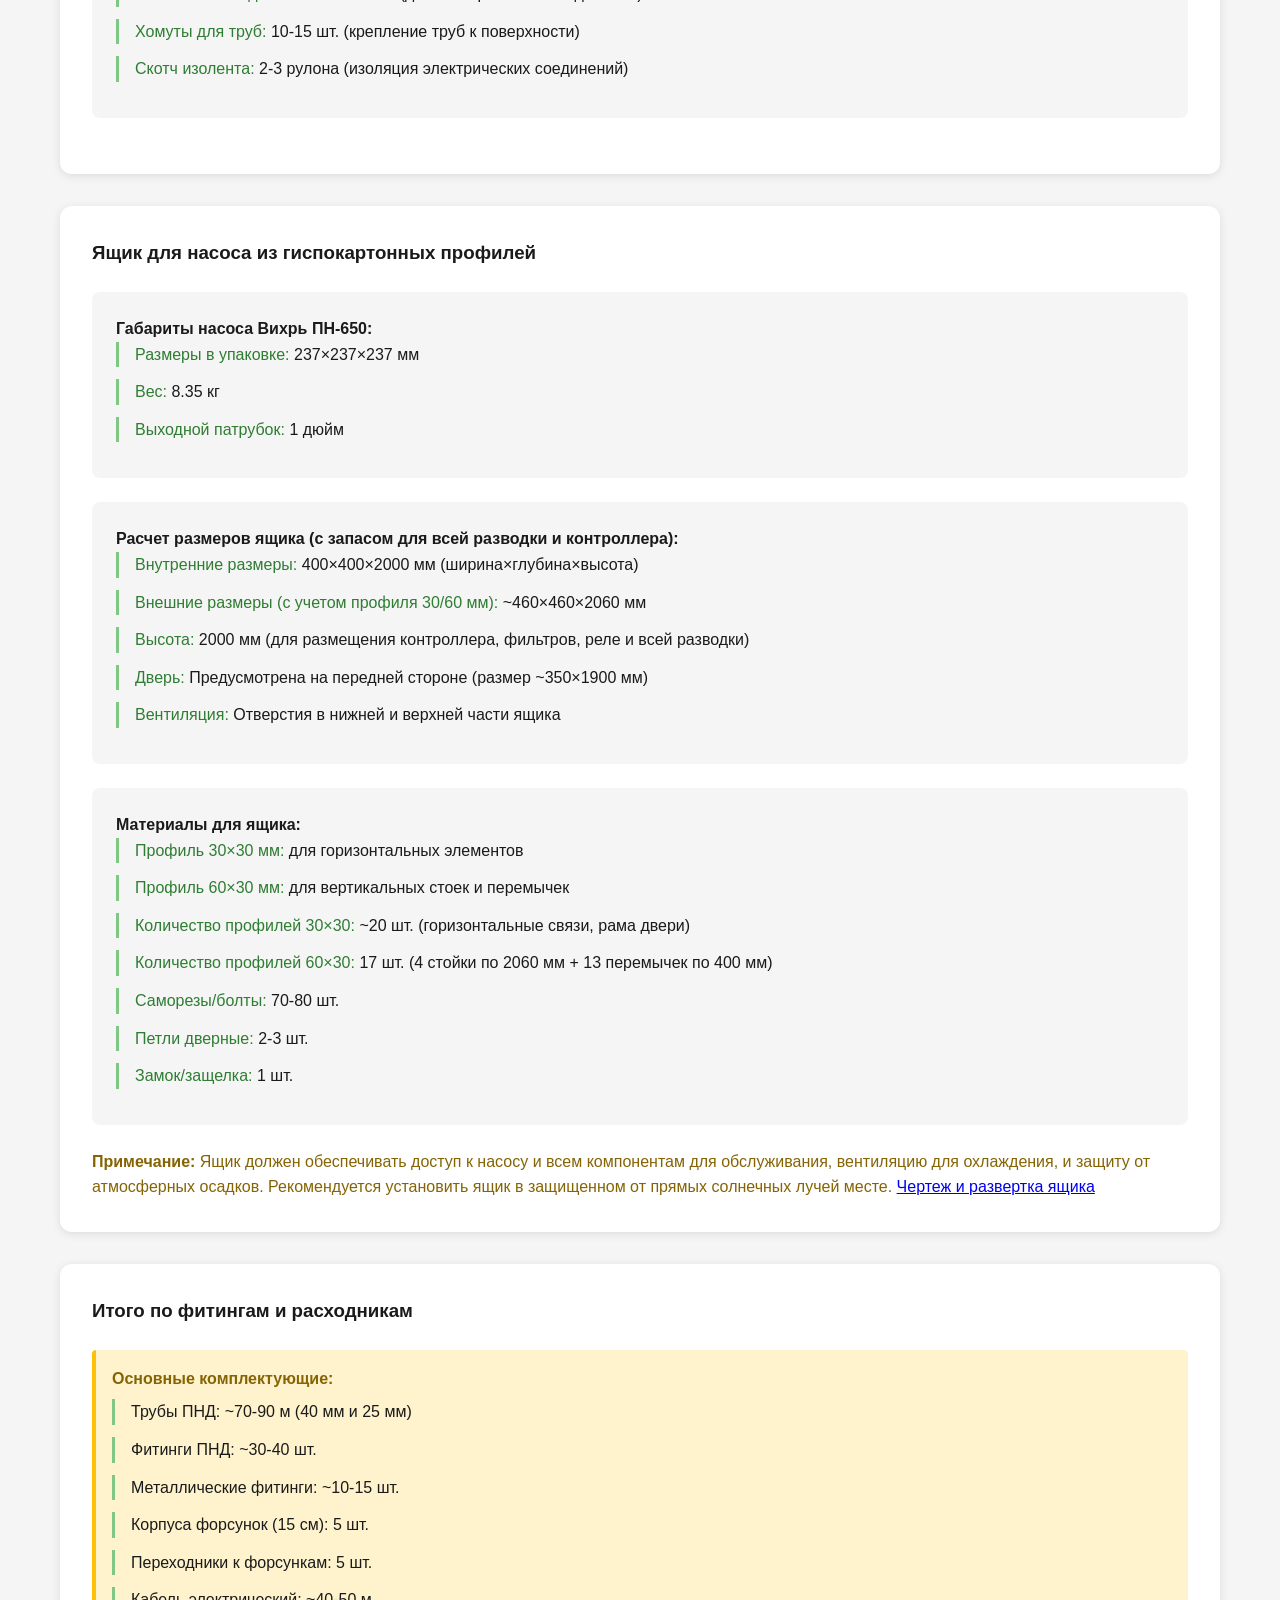
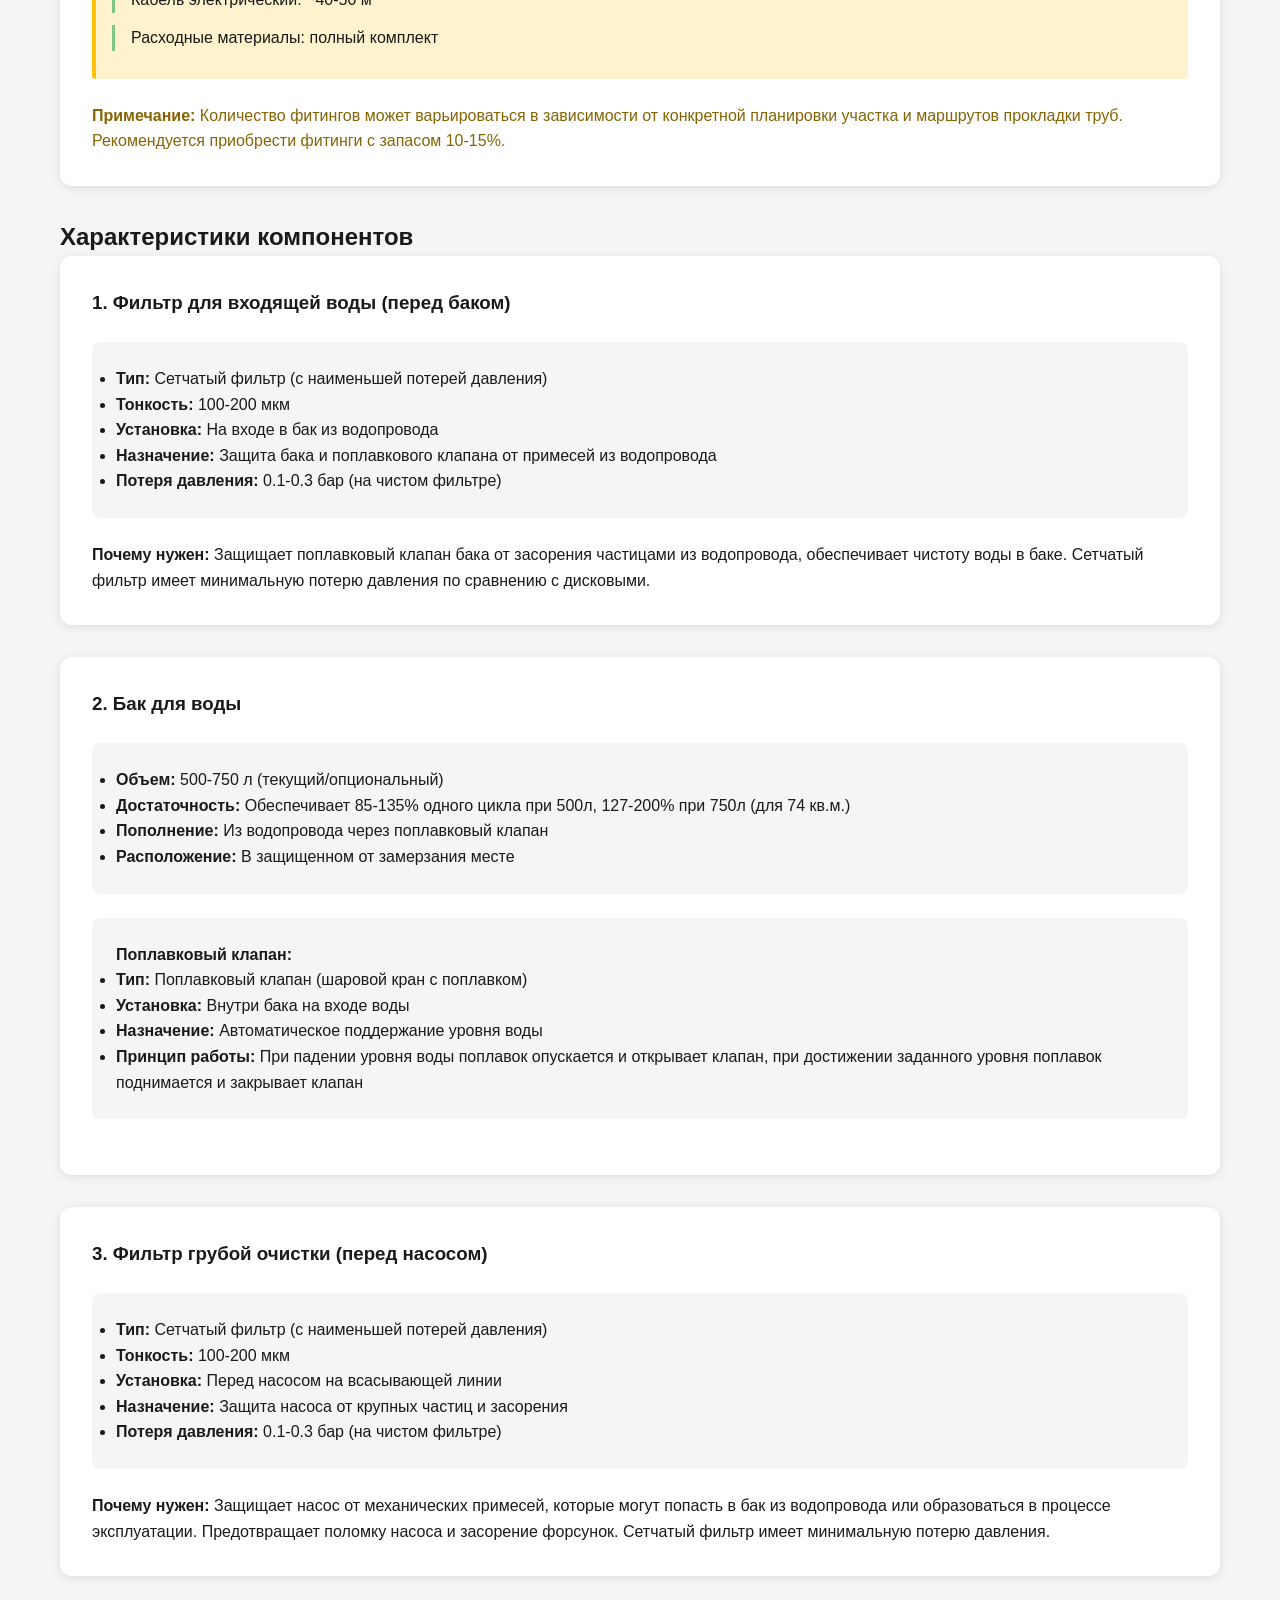
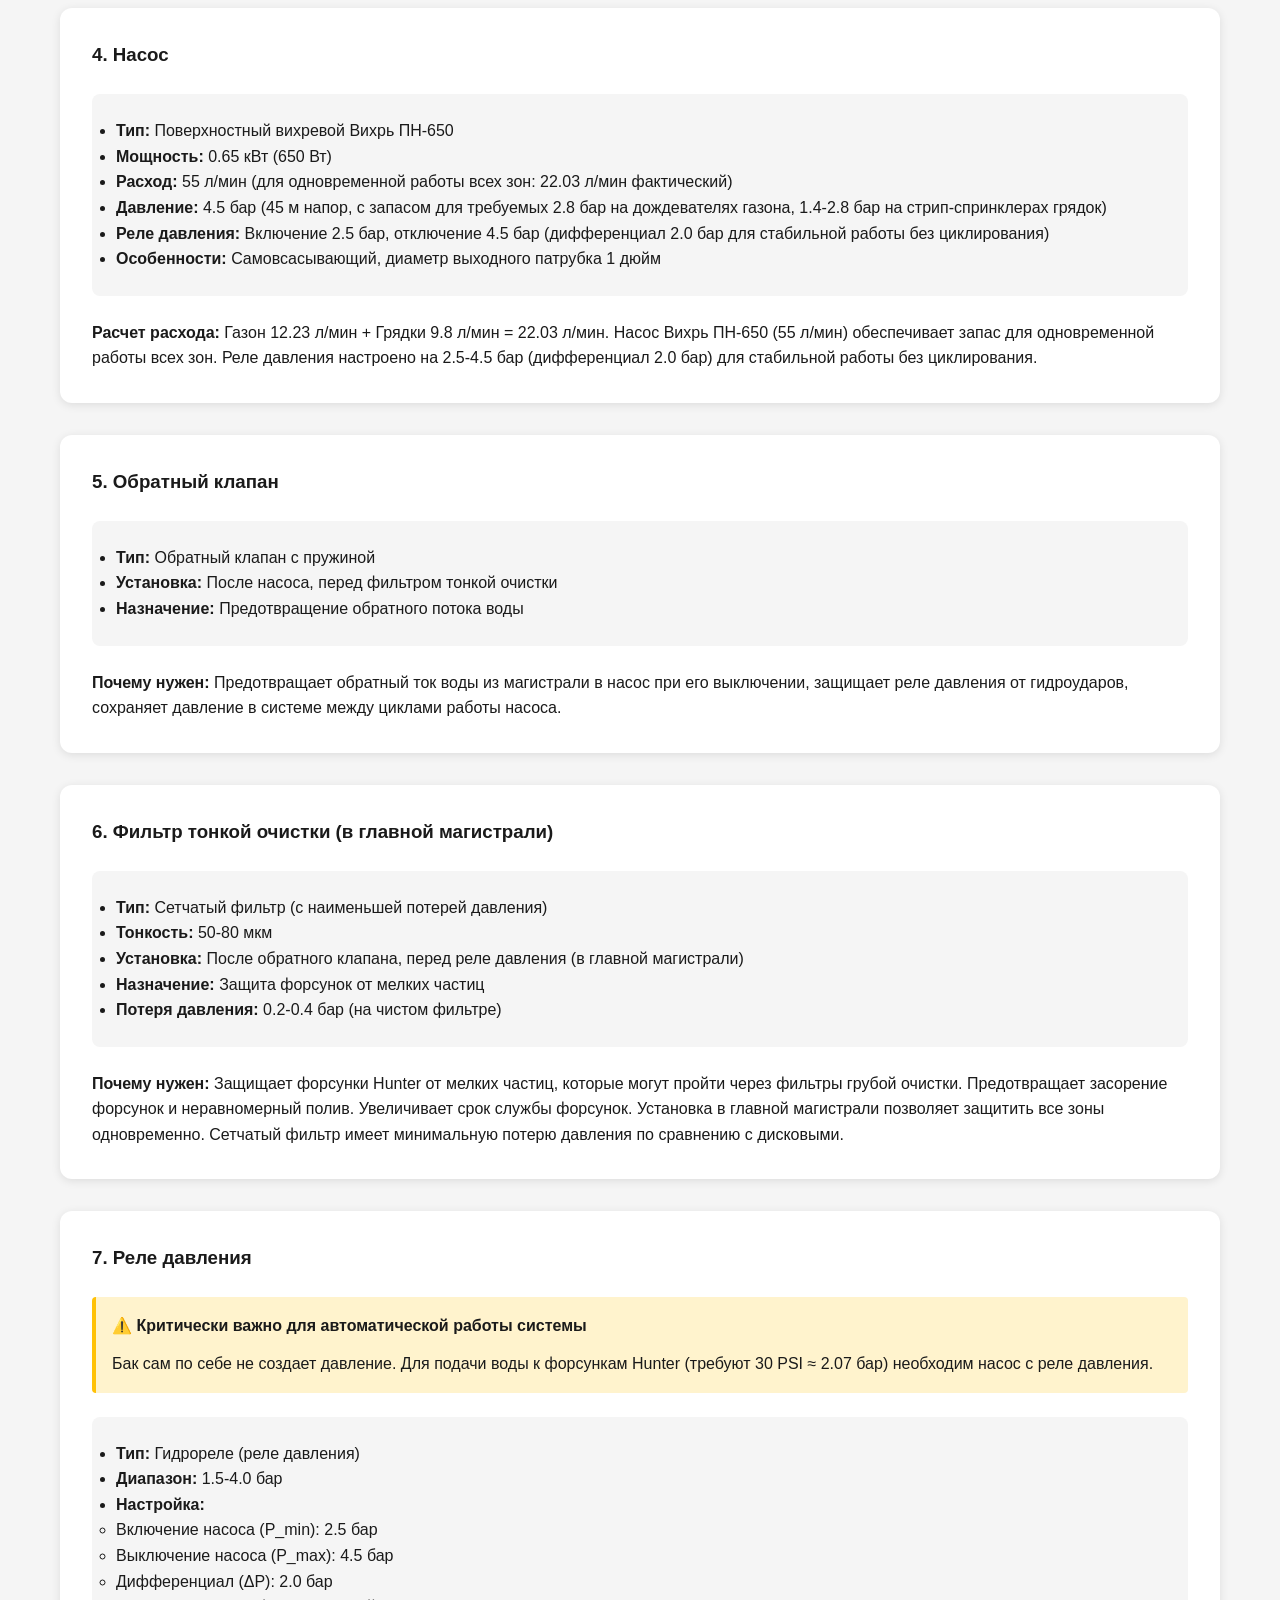
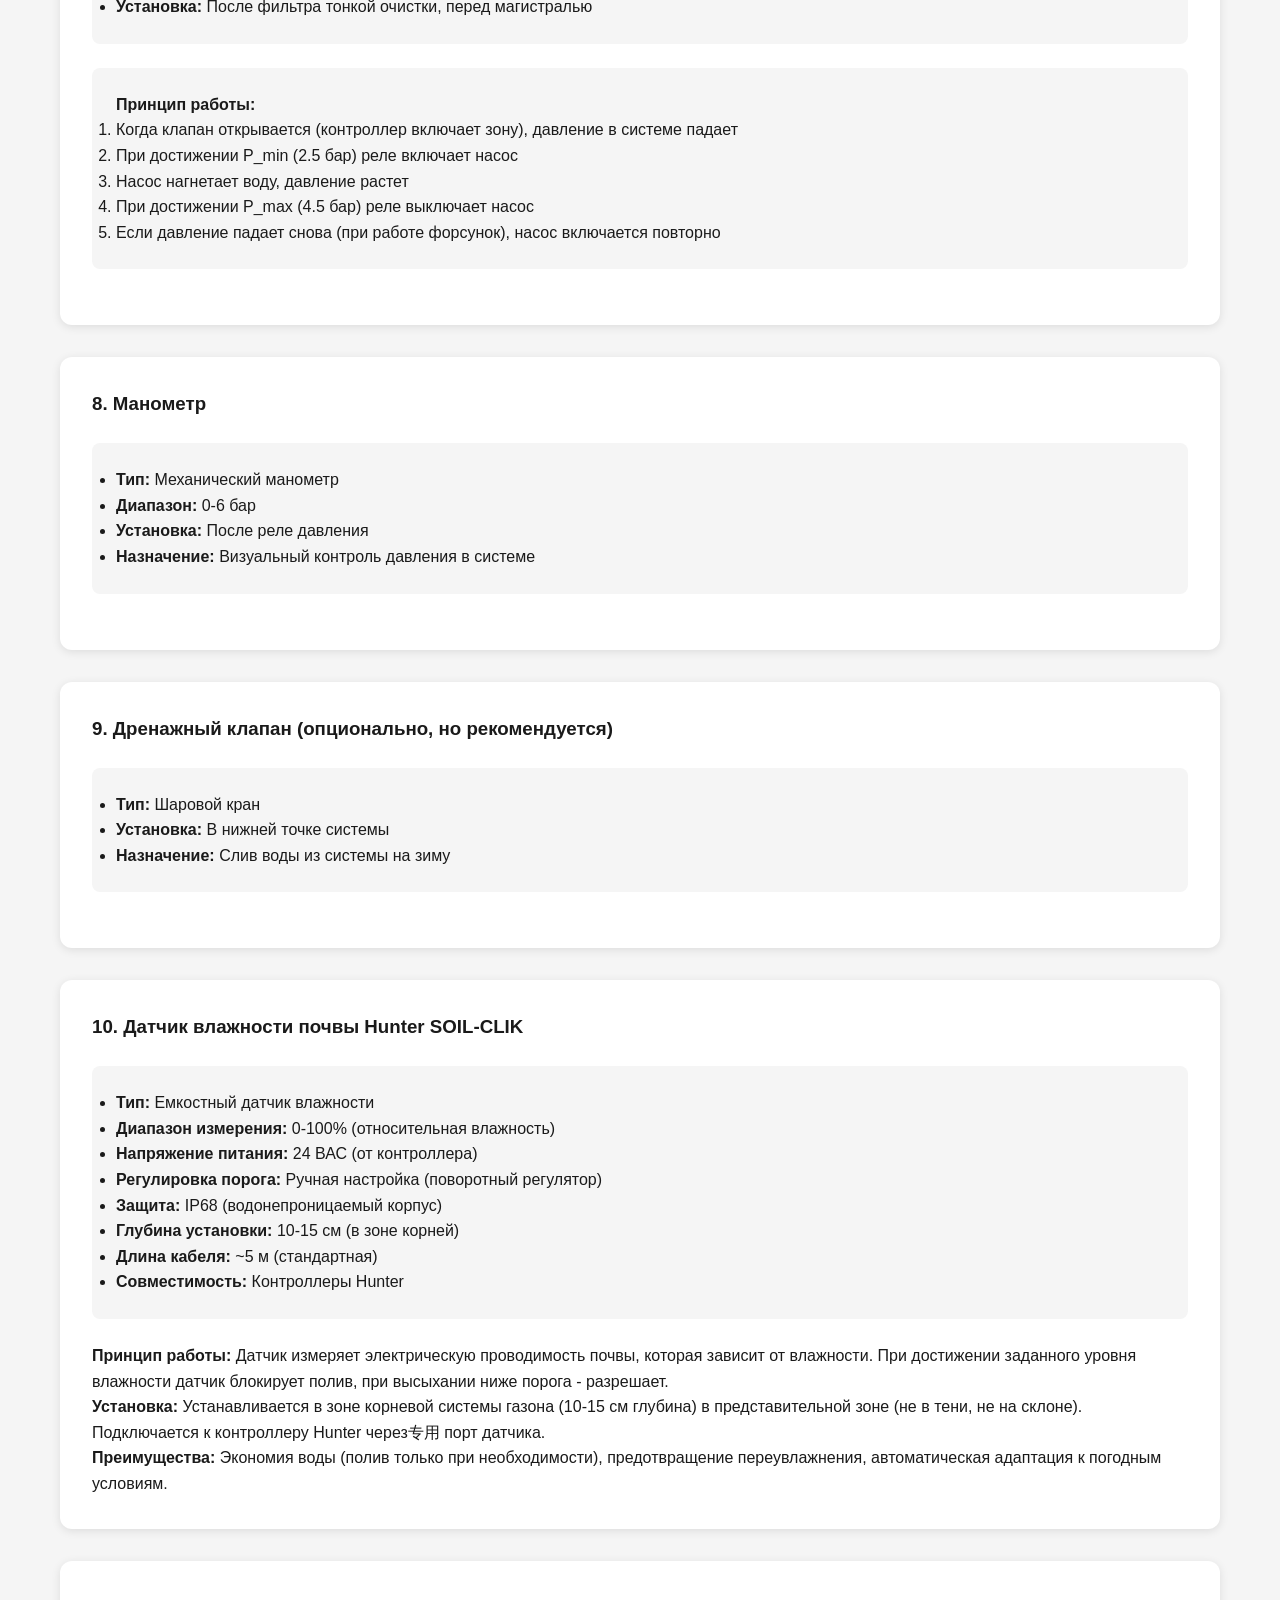
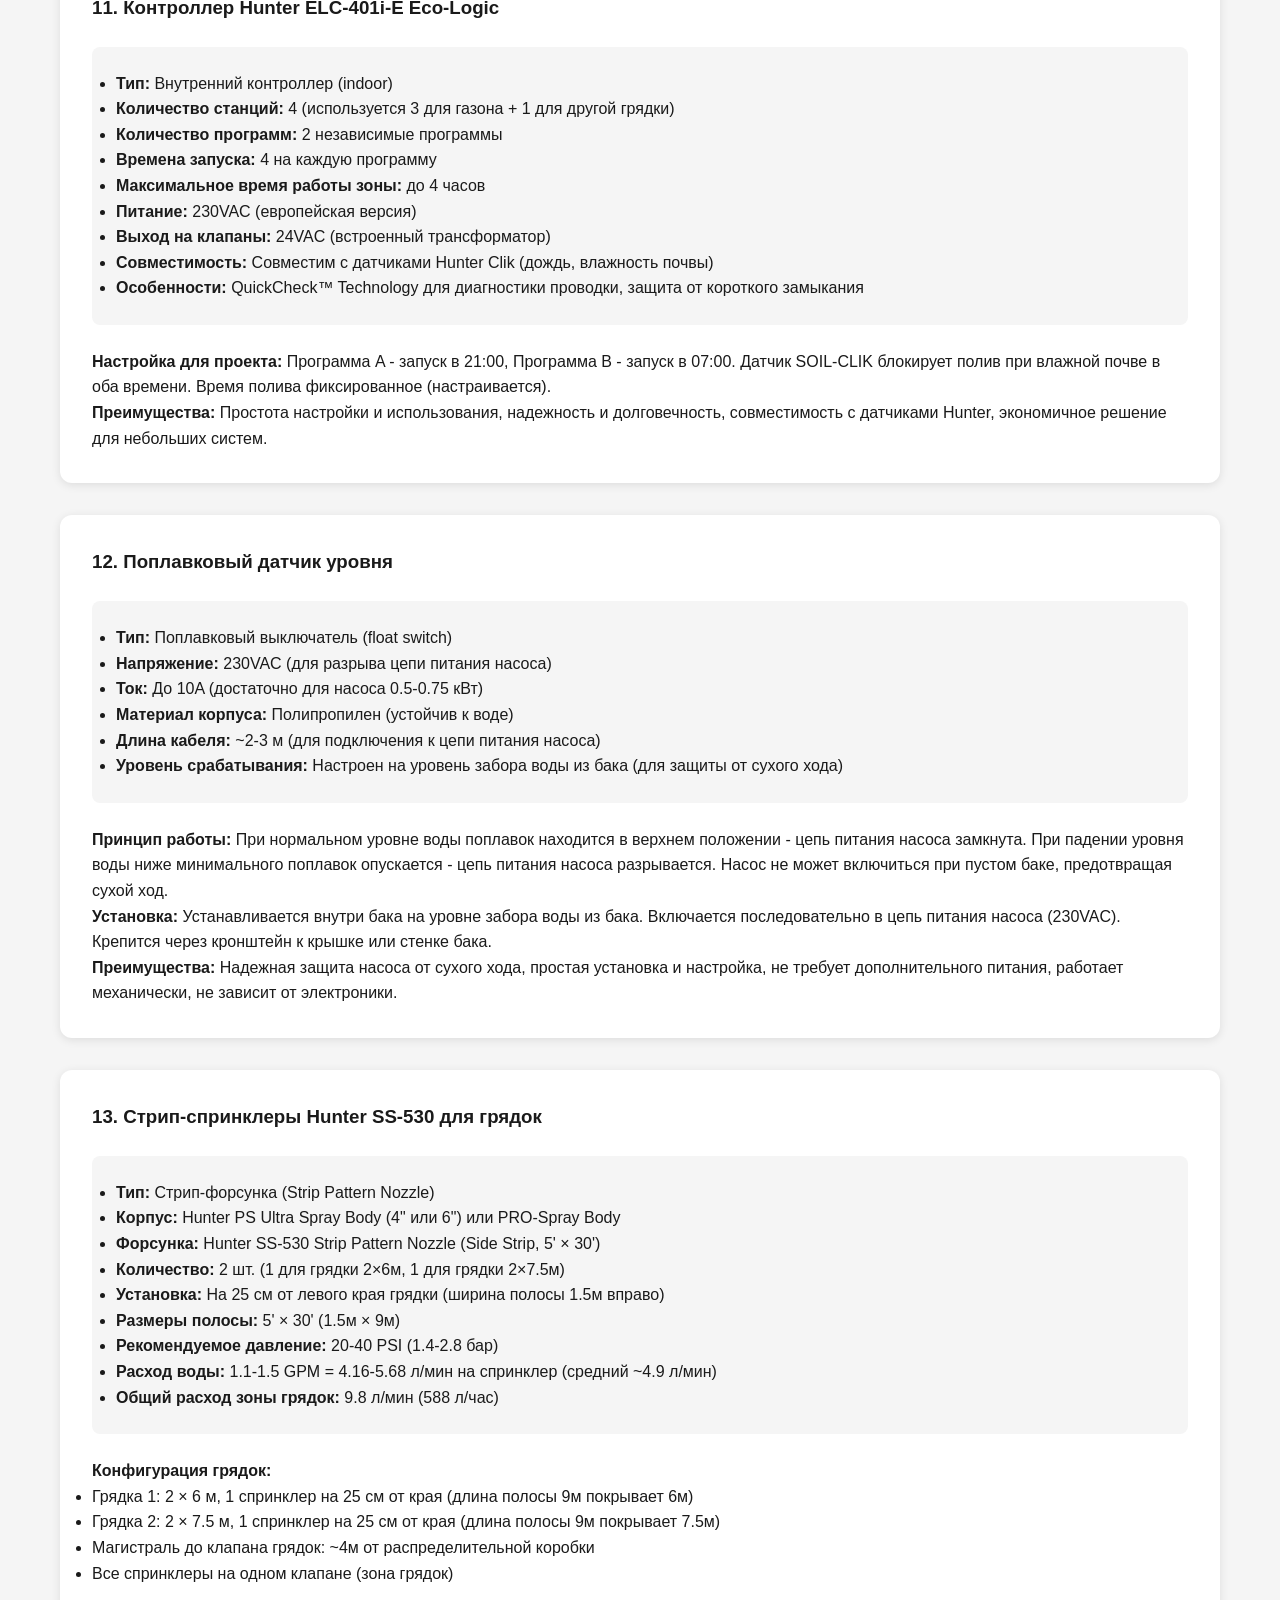
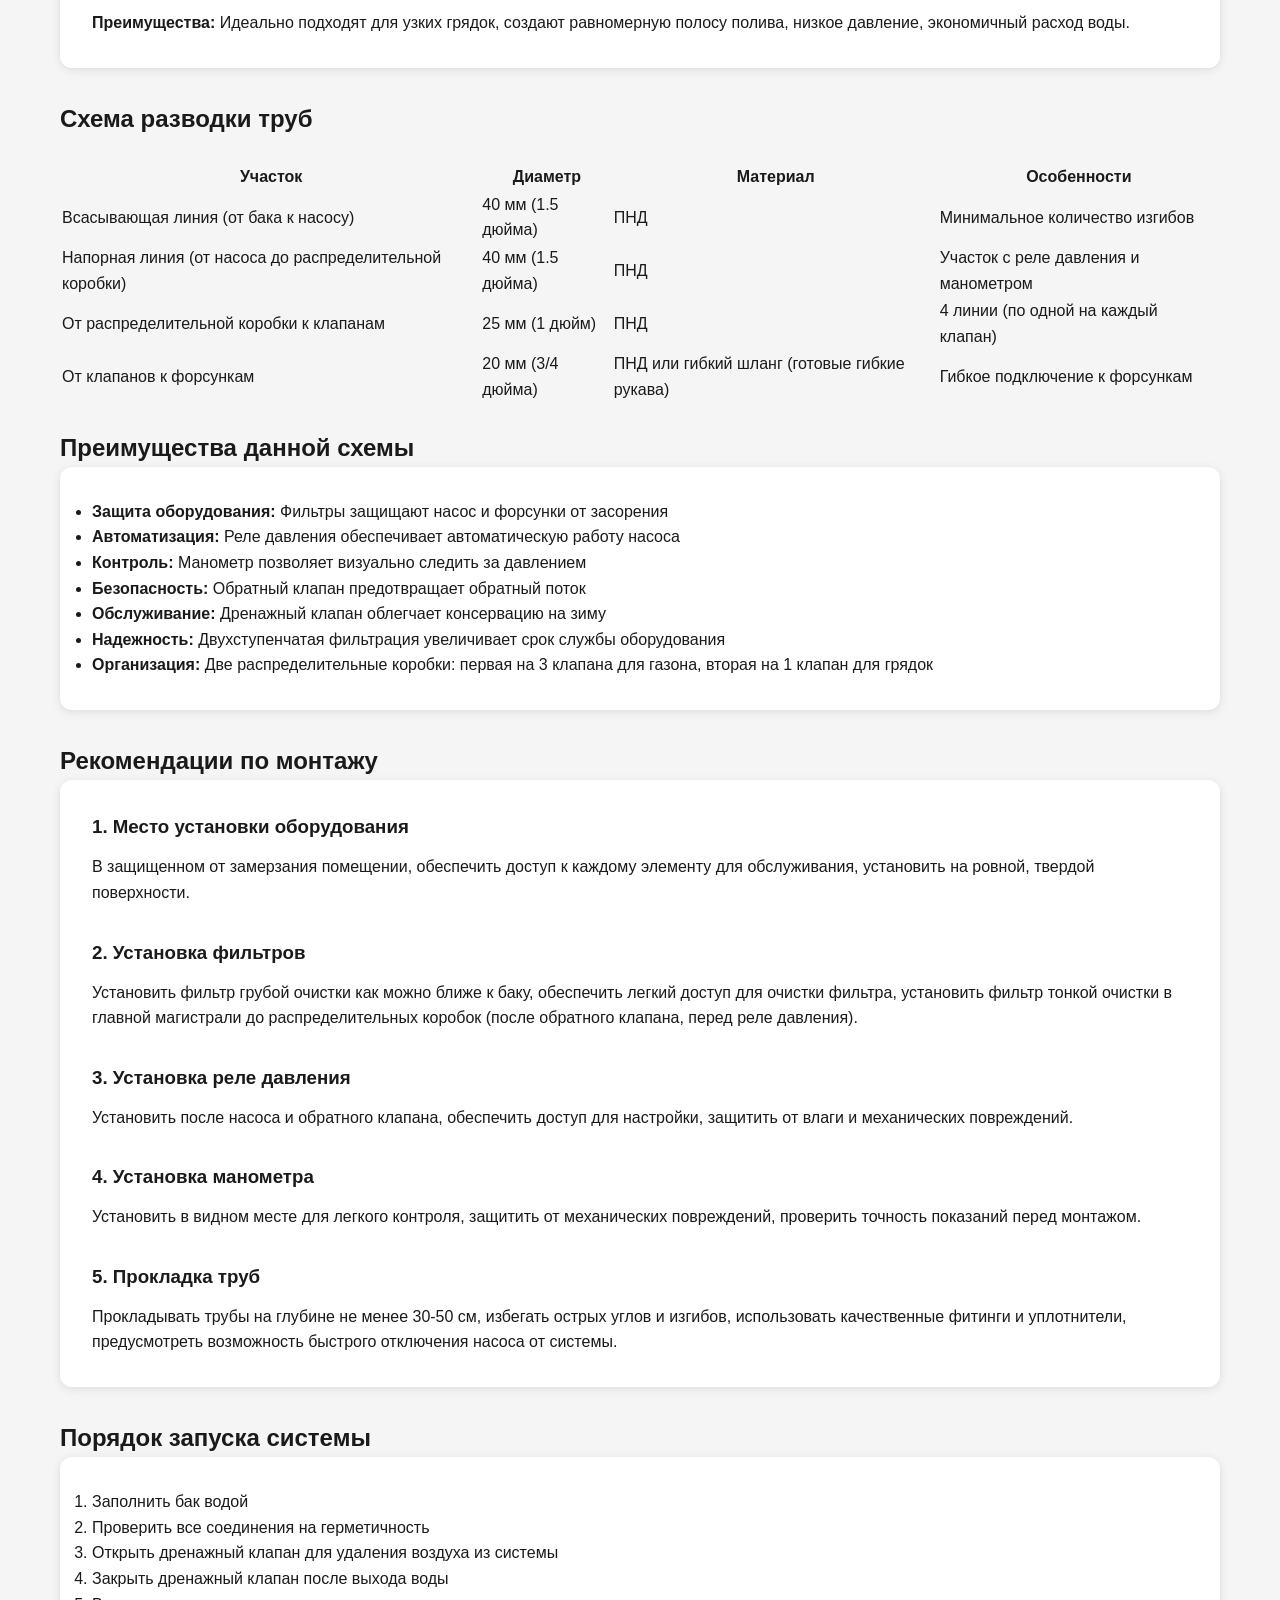
==== commit 15420a80: "Уточнена схема: разделение магистрали на 2 линии происходит в ящике после манометра, из ящика выходя" ====
--- a/equipment_connection_scheme.html
+++ b/equipment_connection_scheme.html
@@ -124,30 +124,43 @@
             <div class="scheme__arrow">↓</div>
             <div class="scheme__component scheme__component--manometer">Манометр</div>
             <div class="scheme__arrow">↓</div>
-            <div class="scheme__component scheme__component--magistral">
-                <strong>Магистраль (40 мм ПНД)</strong><br>
-                <small>→ Тройник (разветвление)</small>
+            <div class="scheme__component" style="background: linear-gradient(135deg, #ff9800 0%, #ffc107 100%); color: white;">
+                <strong>Ящик для насоса</strong><br>
+                <small>Разделение магистрали на 2 линии</small>
             </div>
             <div class="scheme__arrow">↓</div>
             <div style="display: flex; gap: 20px;">
-                <div class="scheme__component scheme__component--distribution" style="flex: 1;">
-                    <strong>Распределительная коробка 1</strong><br>
-                    <small>(3 клапана для газона)</small>
+                <div style="flex: 1;">
+                    <div class="scheme__component scheme__component--magistral">
+                        <strong>Линия 1 (40 мм ПНД)</strong><br>
+                        <small>в землю → Распределительная коробка 1</small>
+                    </div>
+                    <div class="scheme__arrow">↓</div>
+                    <div class="scheme__component scheme__component--distribution">
+                        <strong>Распределительная коробка 1</strong><br>
+                        <small>(3 клапана для газона)</small>
+                    </div>
+                    <div class="scheme__arrow">↓</div>
+                    <div class="scheme__component scheme__component--sprinklers">
+                        <strong>Форсунки газона</strong><br>
+                        <small>3 шт. (MP1000, MP2000, MP2000)</small>
+                    </div>
                 </div>
-                <div class="scheme__component scheme__component--distribution" style="flex: 1;">
-                    <strong>Распределительная коробка 2</strong><br>
-                    <small>(1 клапан для грядок)</small>
-                </div>
-            </div>
-            <div class="scheme__arrow">↓</div>
-            <div style="display: flex; gap: 20px;">
-                <div class="scheme__component scheme__component--sprinklers" style="flex: 1;">
-                    <strong>Форсунки газона</strong><br>
-                    <small>3 шт. (MP1000, MP2000, MP2000)</small>
-                </div>
-                <div class="scheme__component scheme__component--sprinklers" style="flex: 1;">
-                    <strong>Стрип-спринклеры грядок</strong><br>
-                    <small>2 шт. (SS-530)</small>
+                <div style="flex: 1;">
+                    <div class="scheme__component scheme__component--magistral">
+                        <strong>Линия 2 (40 мм ПНД)</strong><br>
+                        <small>в землю → Распределительная коробка 2</small>
+                    </div>
+                    <div class="scheme__arrow">↓</div>
+                    <div class="scheme__component scheme__component--distribution">
+                        <strong>Распределительная коробка 2</strong><br>
+                        <small>(1 клапан для грядок)</small>
+                    </div>
+                    <div class="scheme__arrow">↓</div>
+                    <div class="scheme__component scheme__component--sprinklers">
+                        <strong>Стрип-спринклеры грядок</strong><br>
+                        <small>2 шт. (SS-530)</small>
+                    </div>
                 </div>
             </div>
         </div>
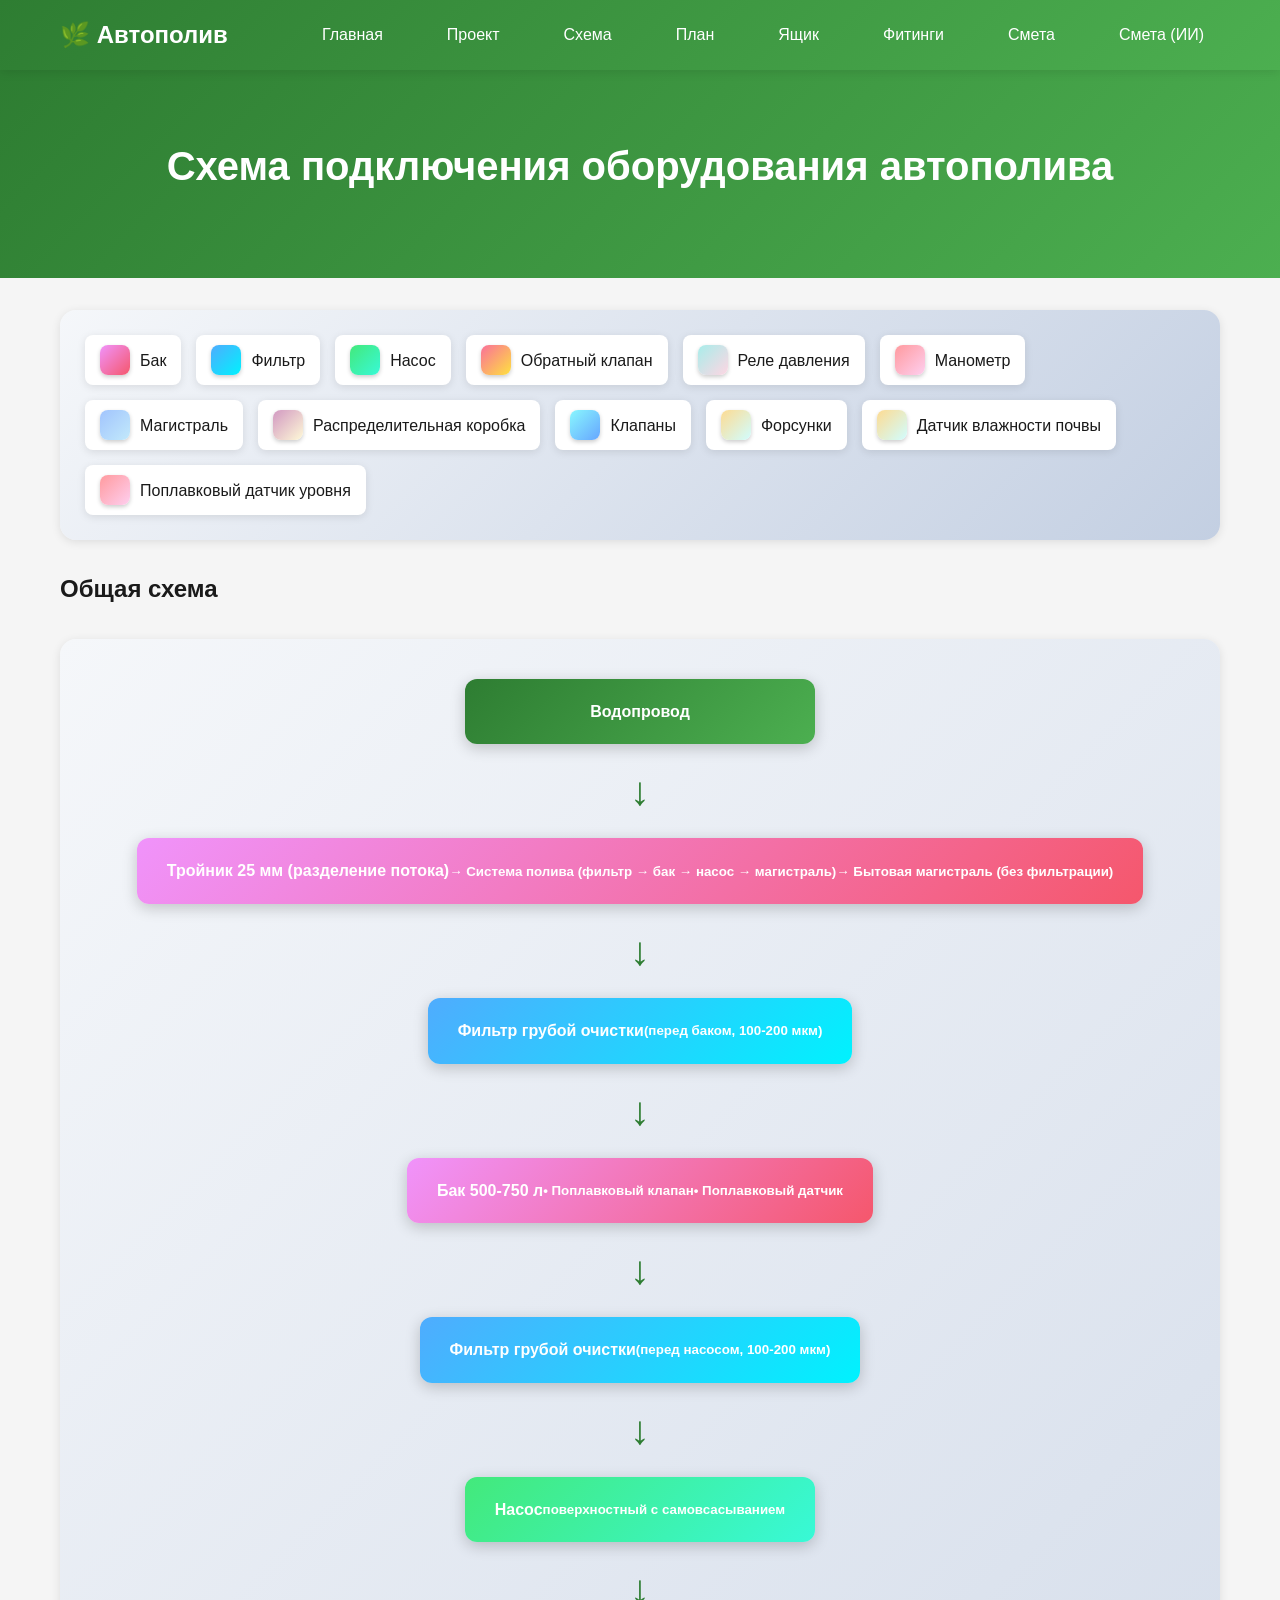
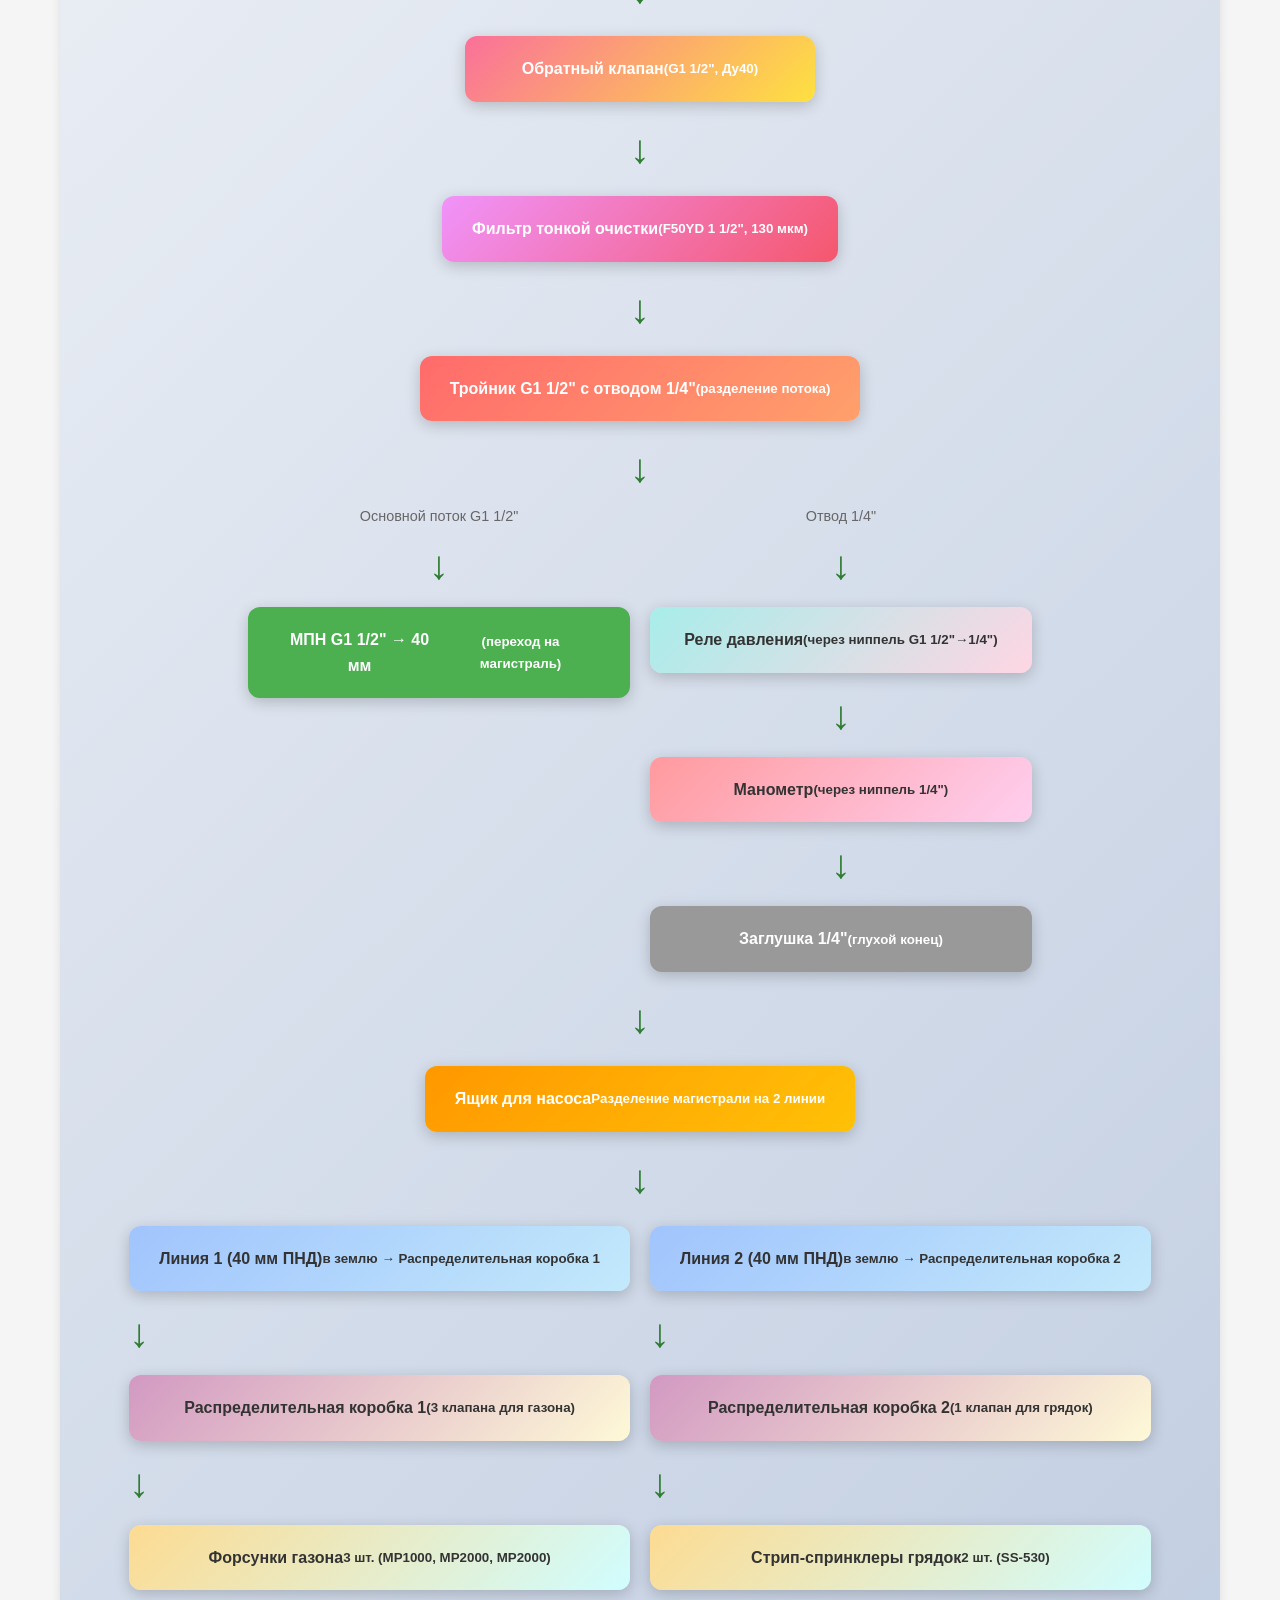
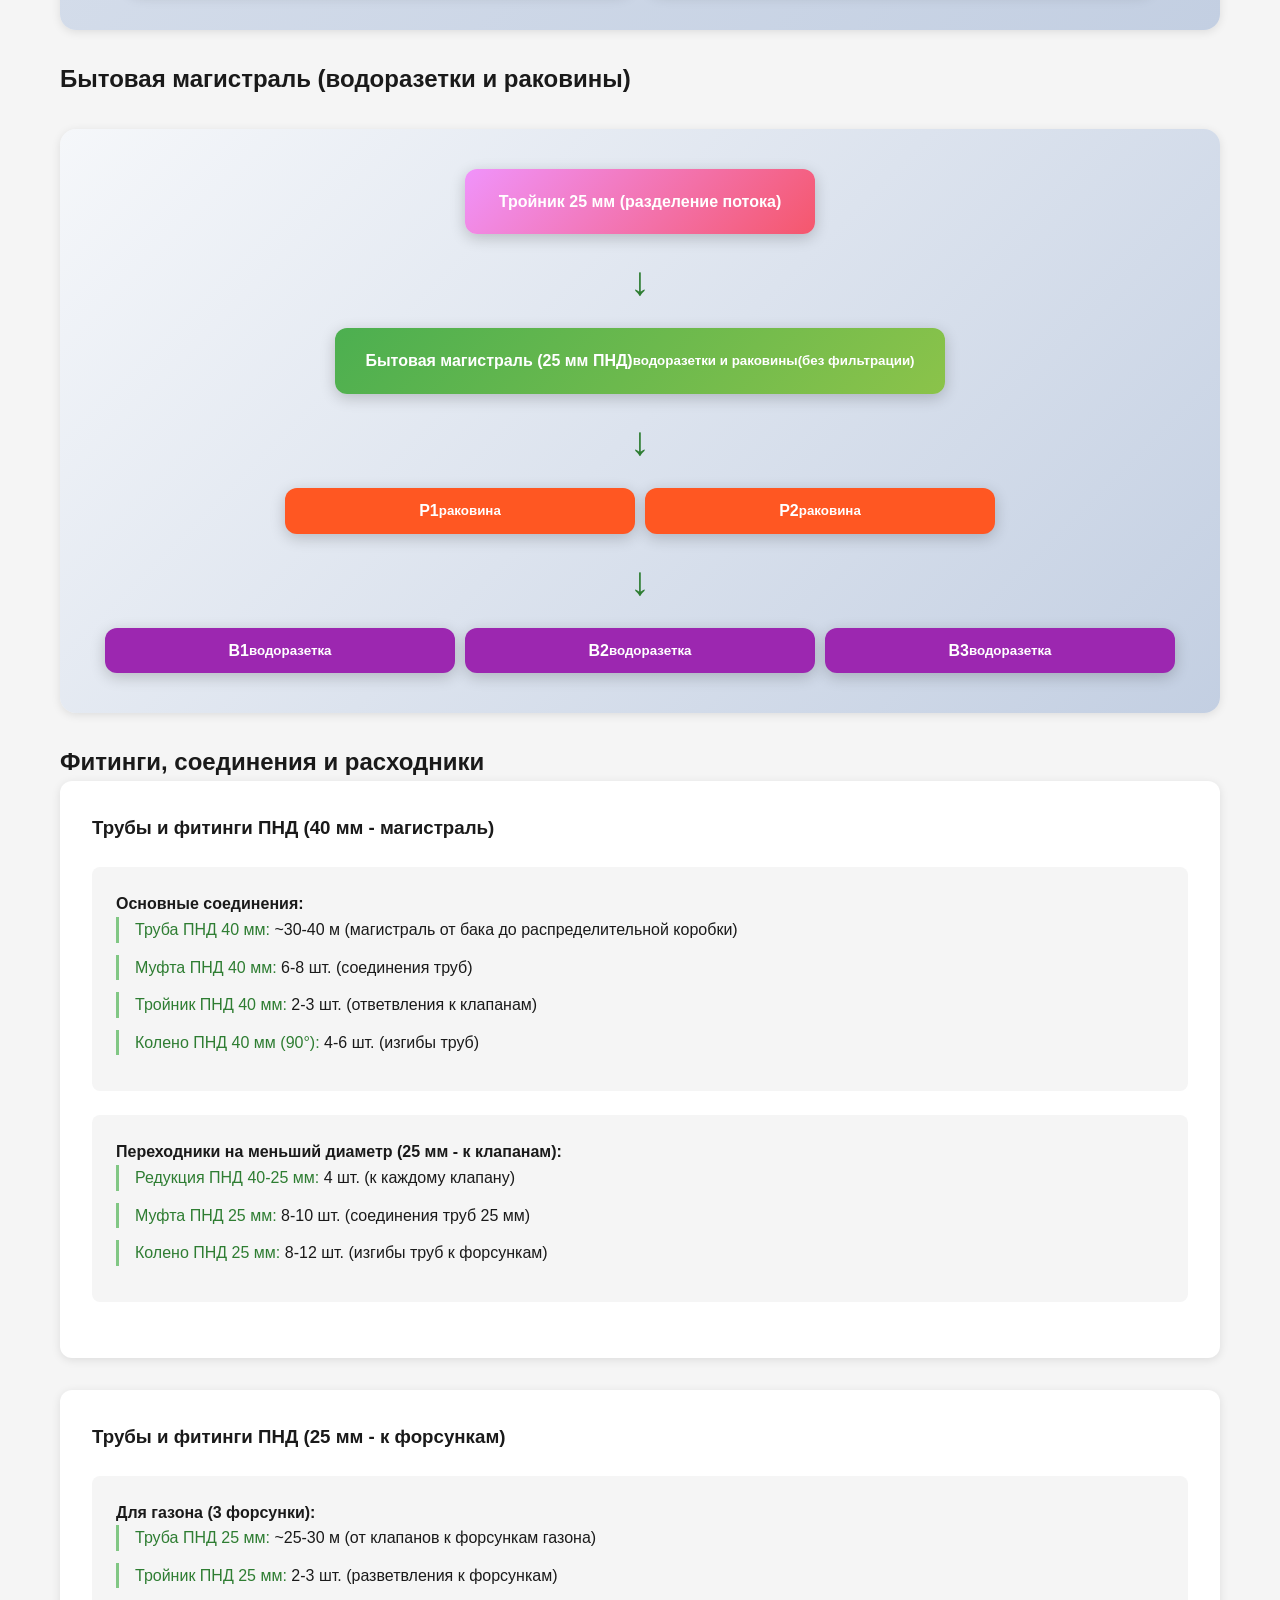
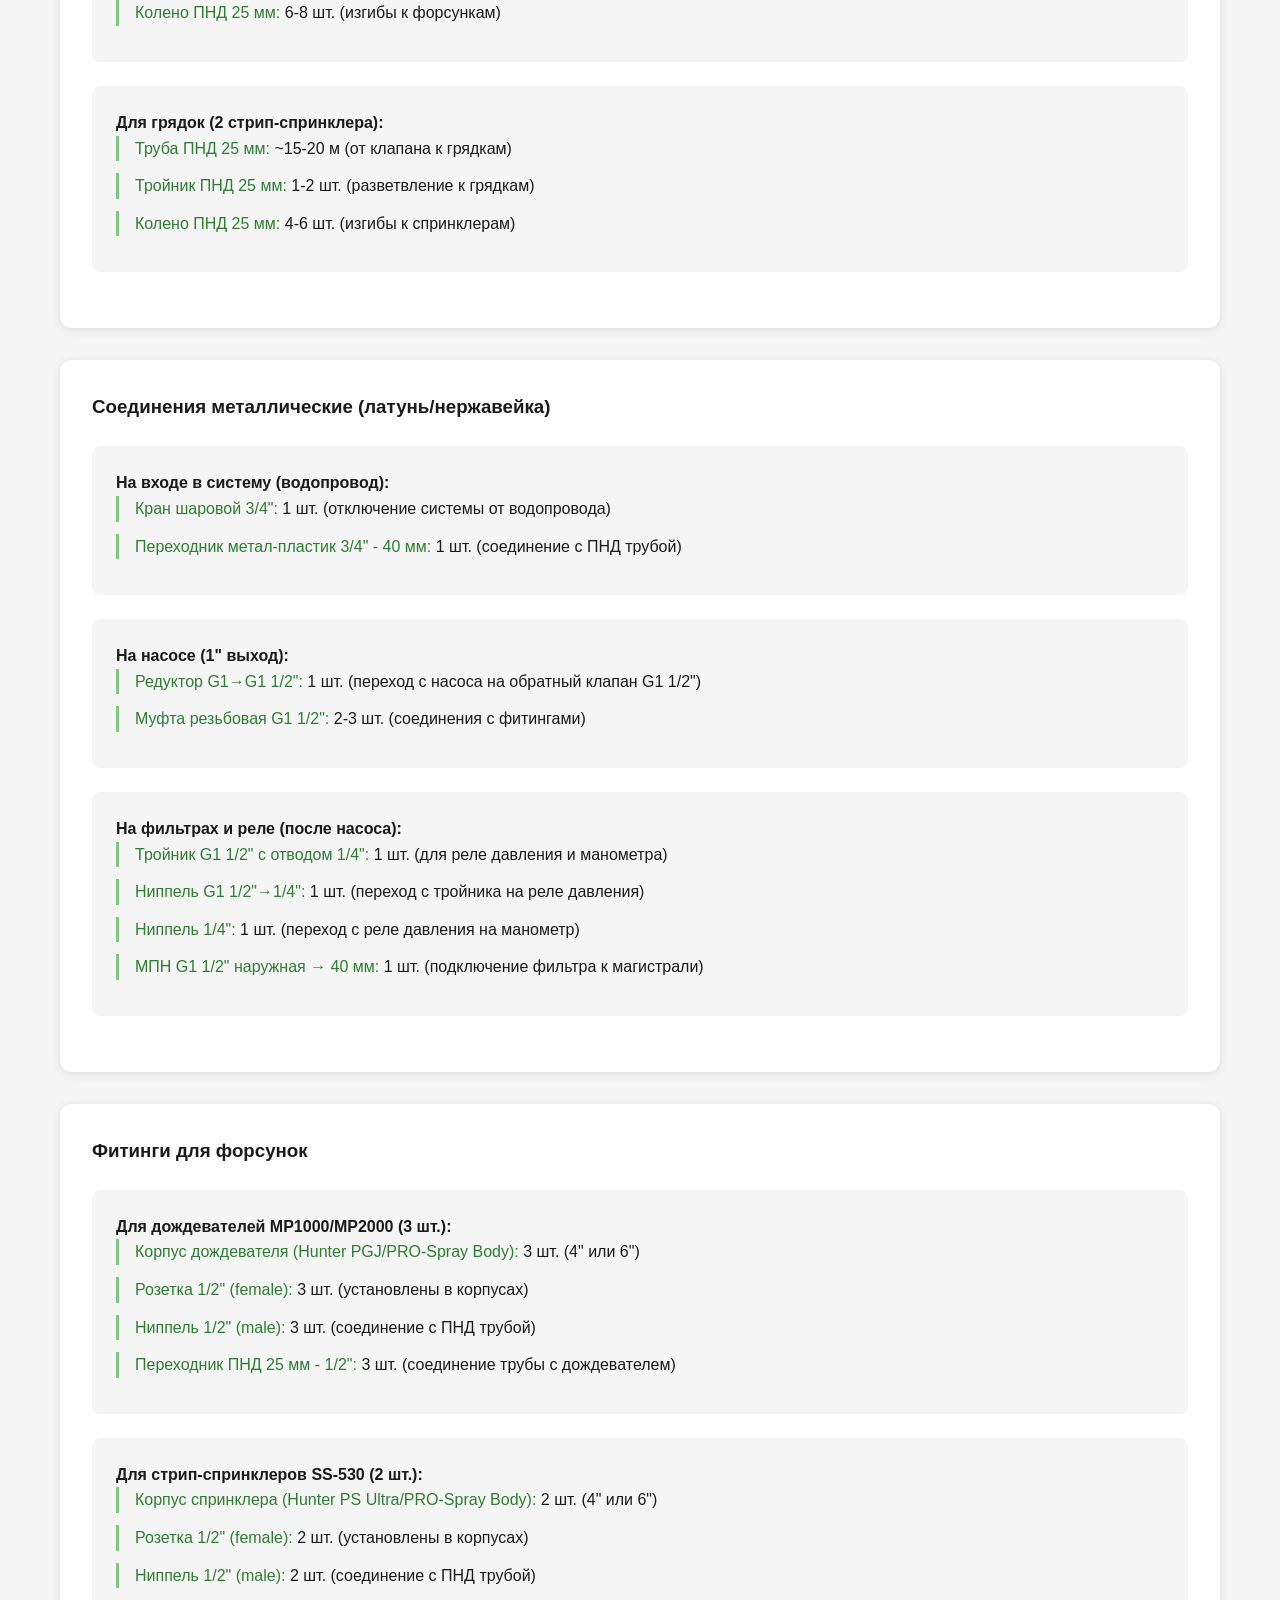
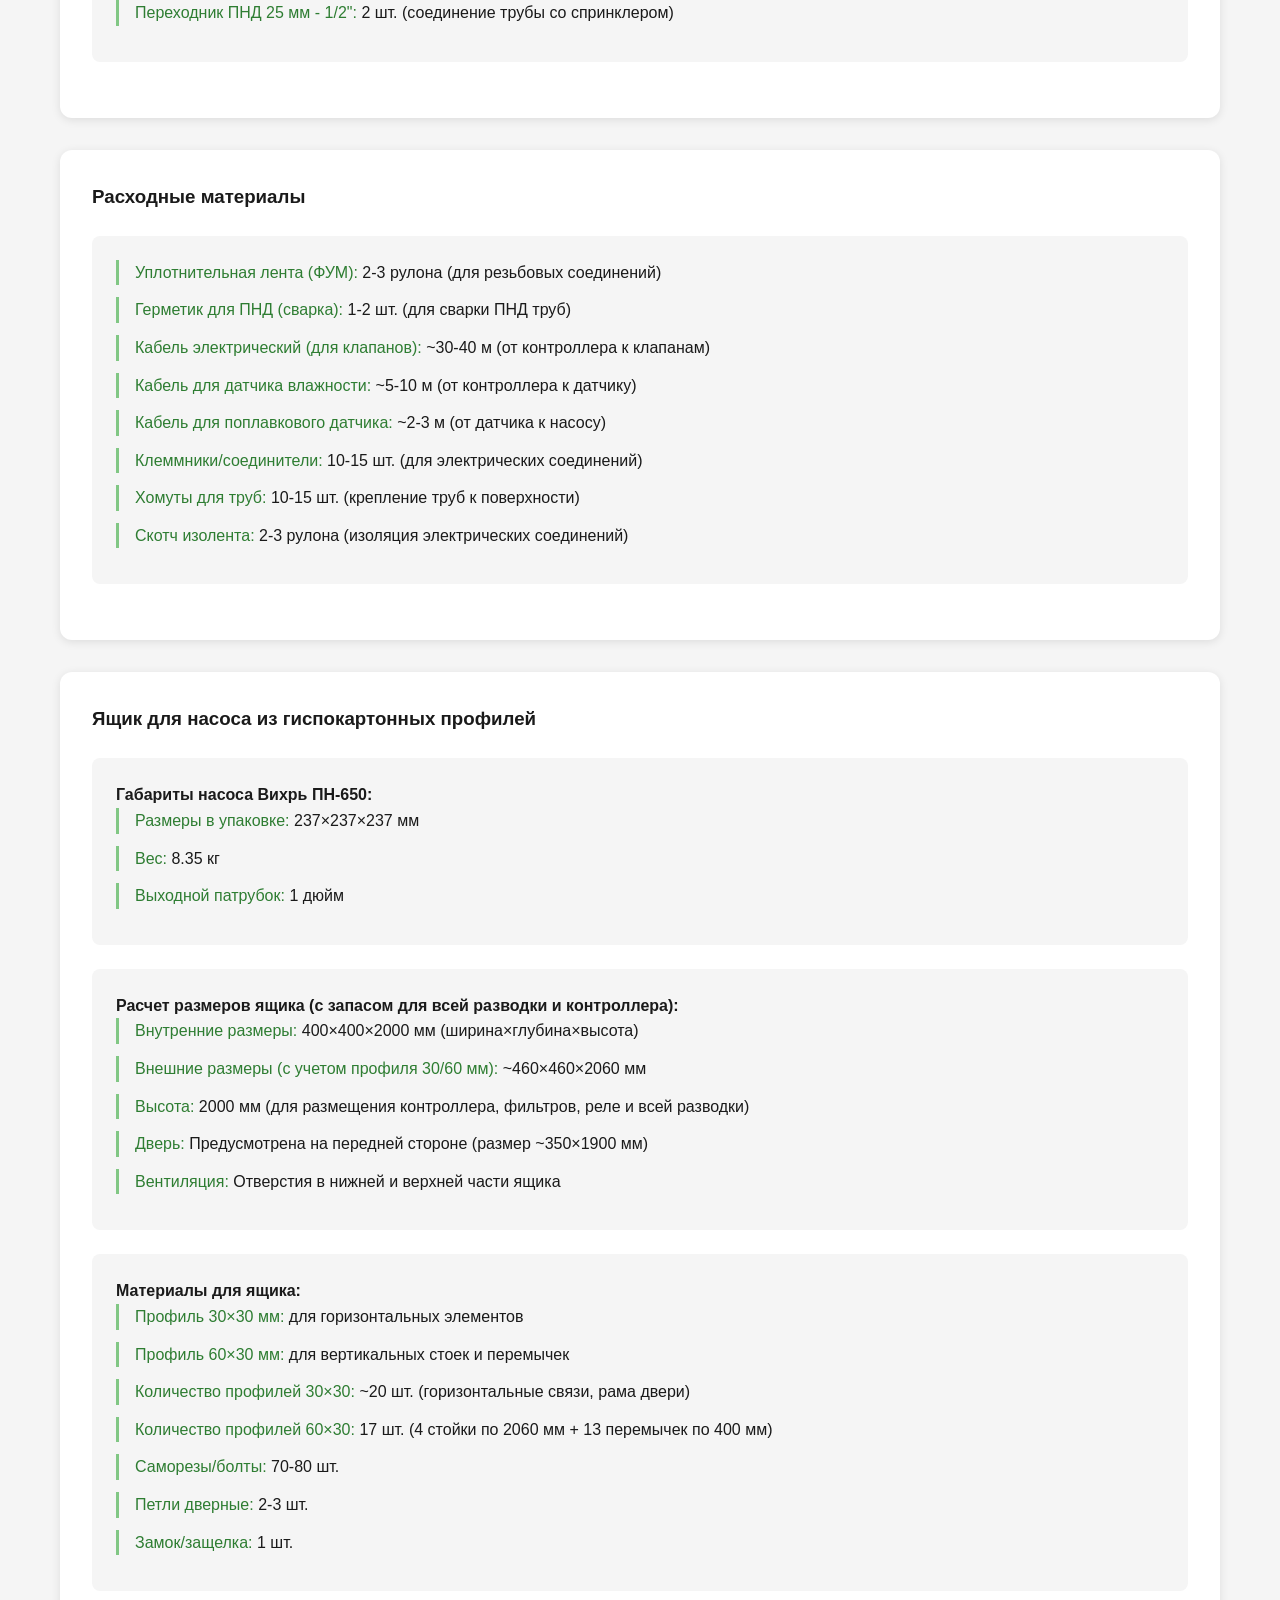
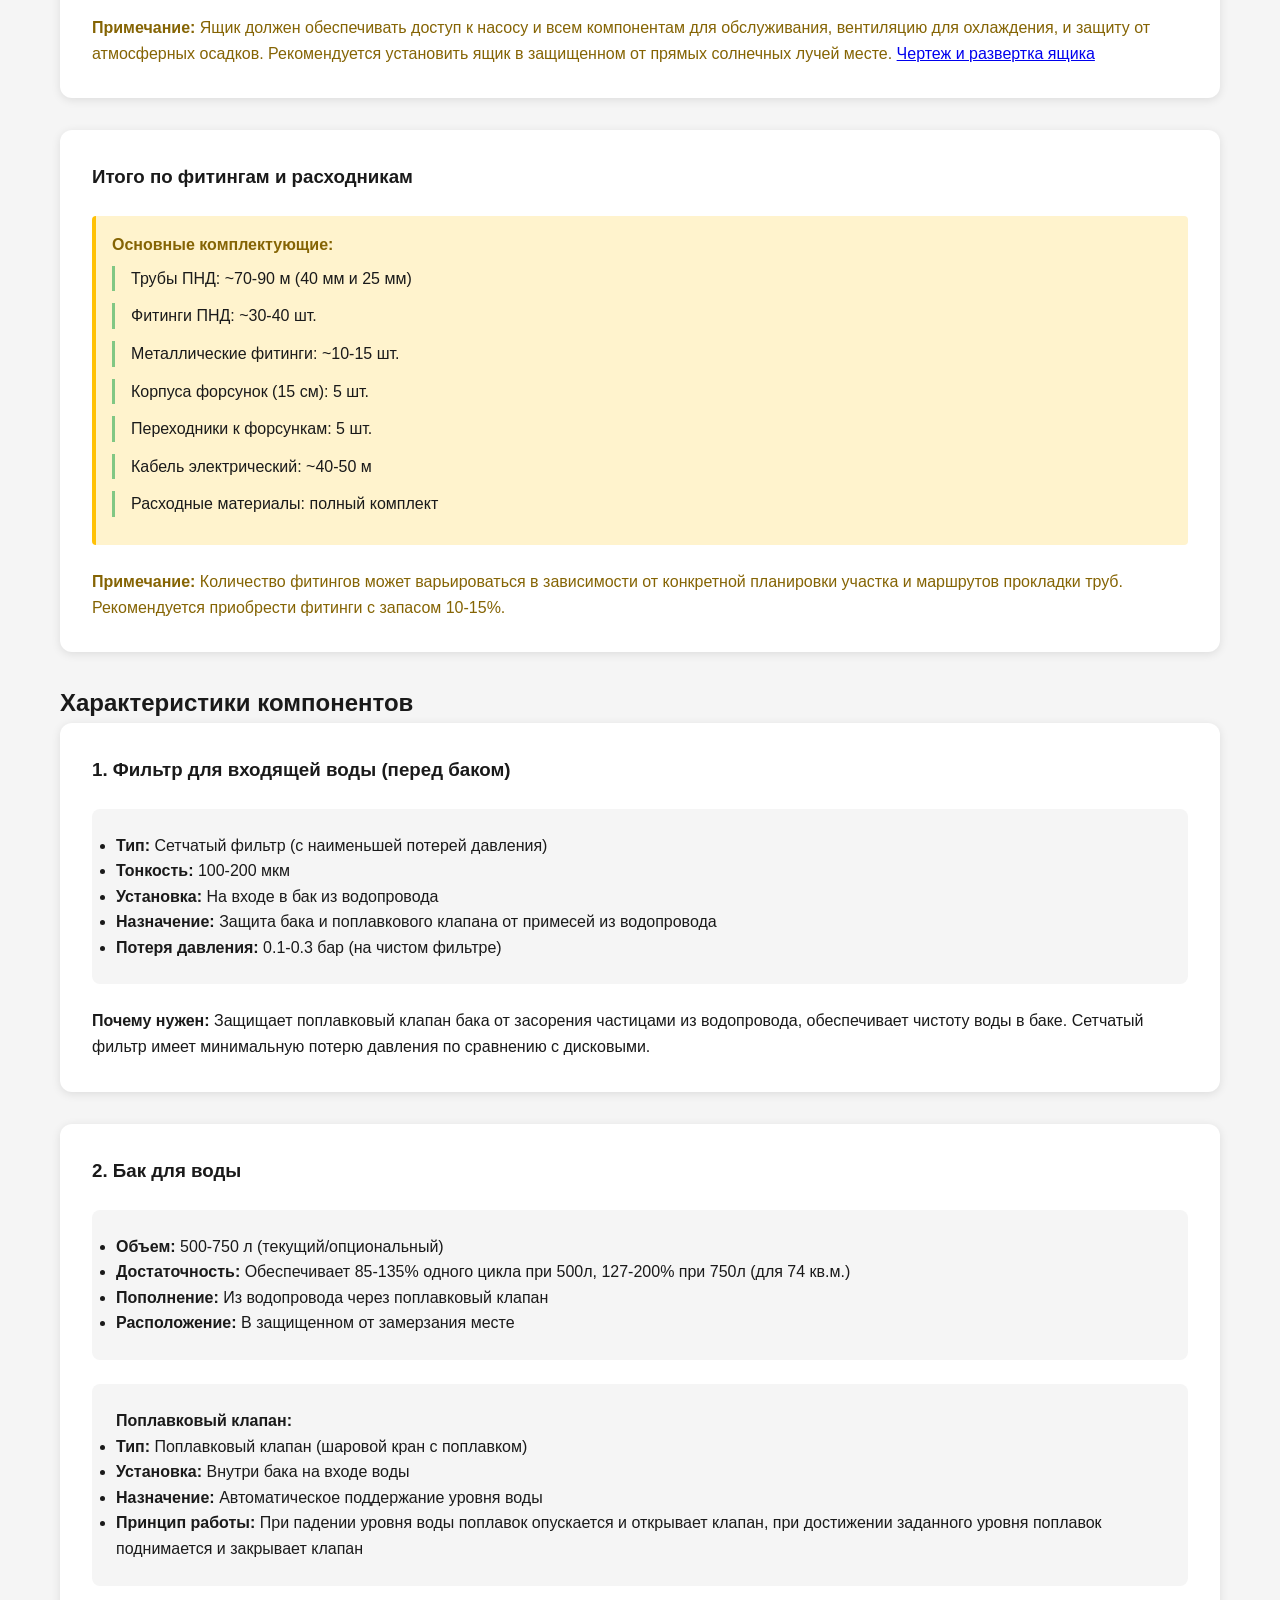
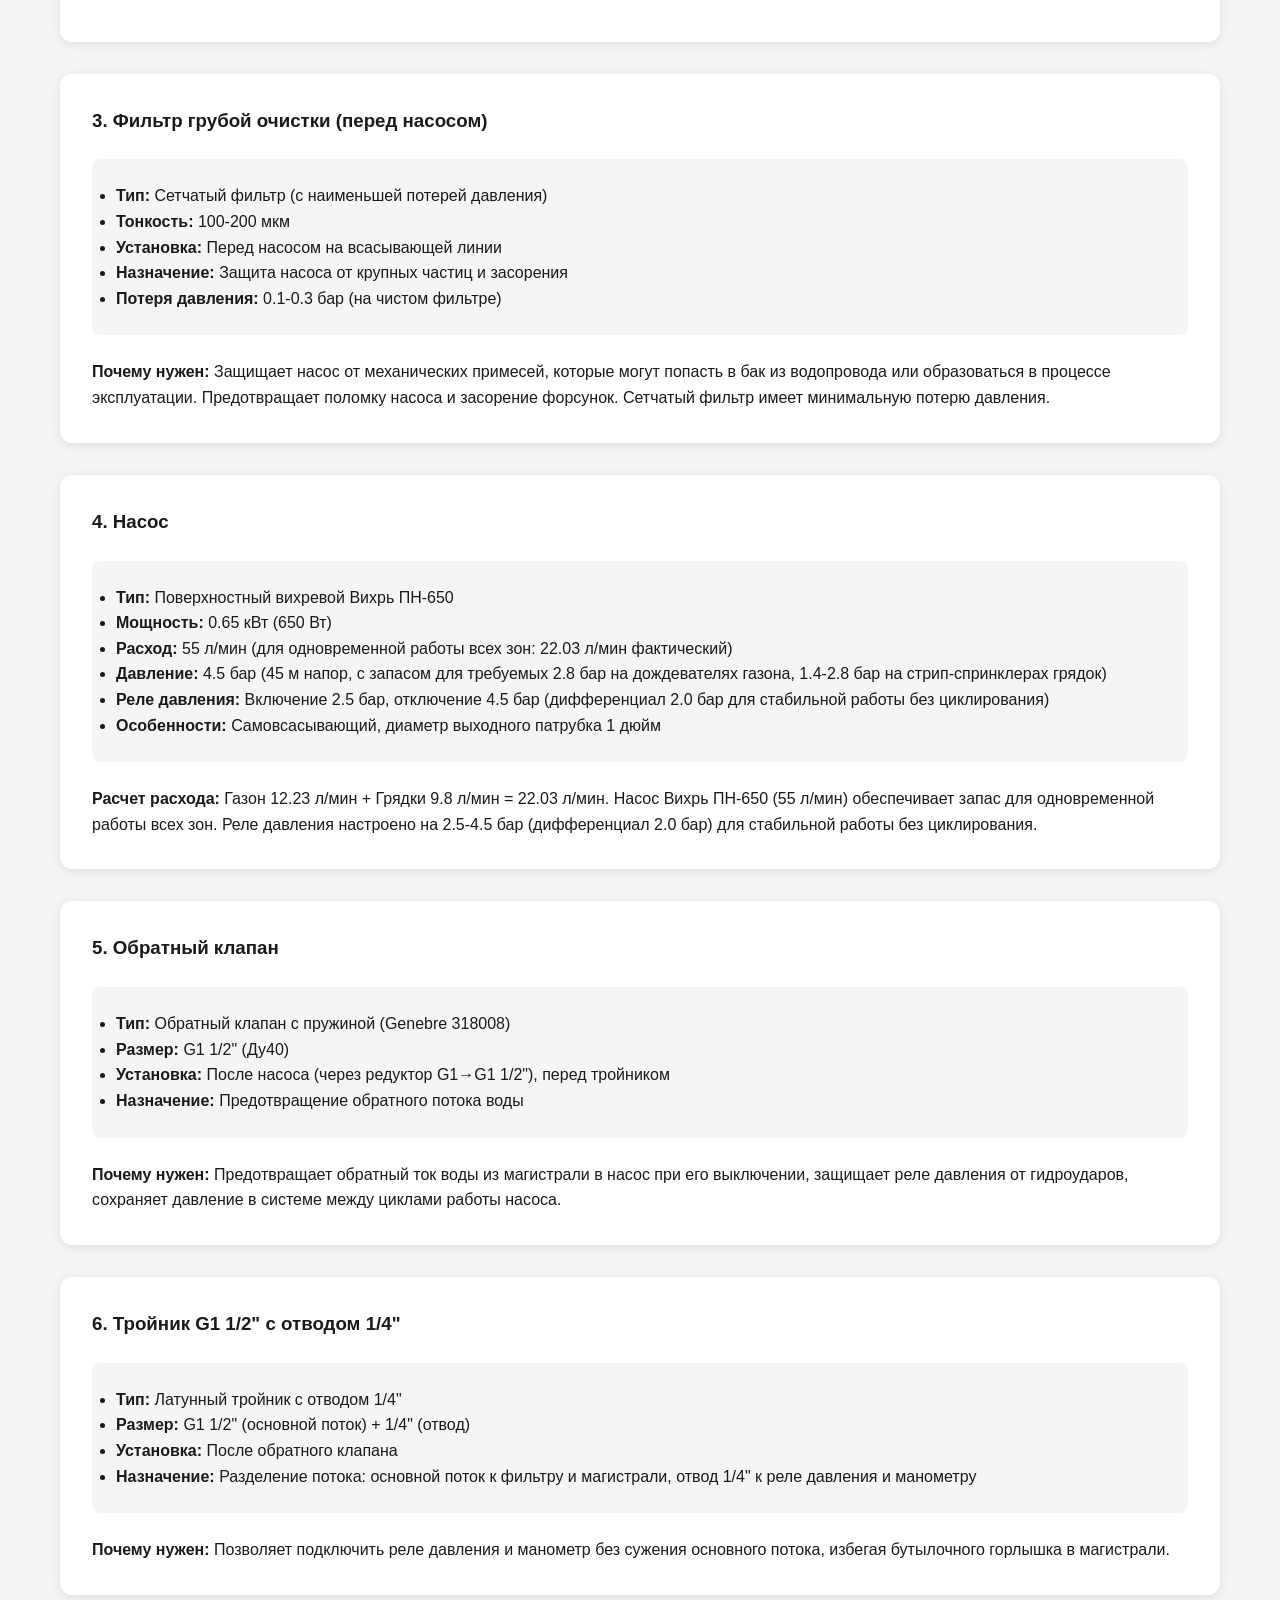
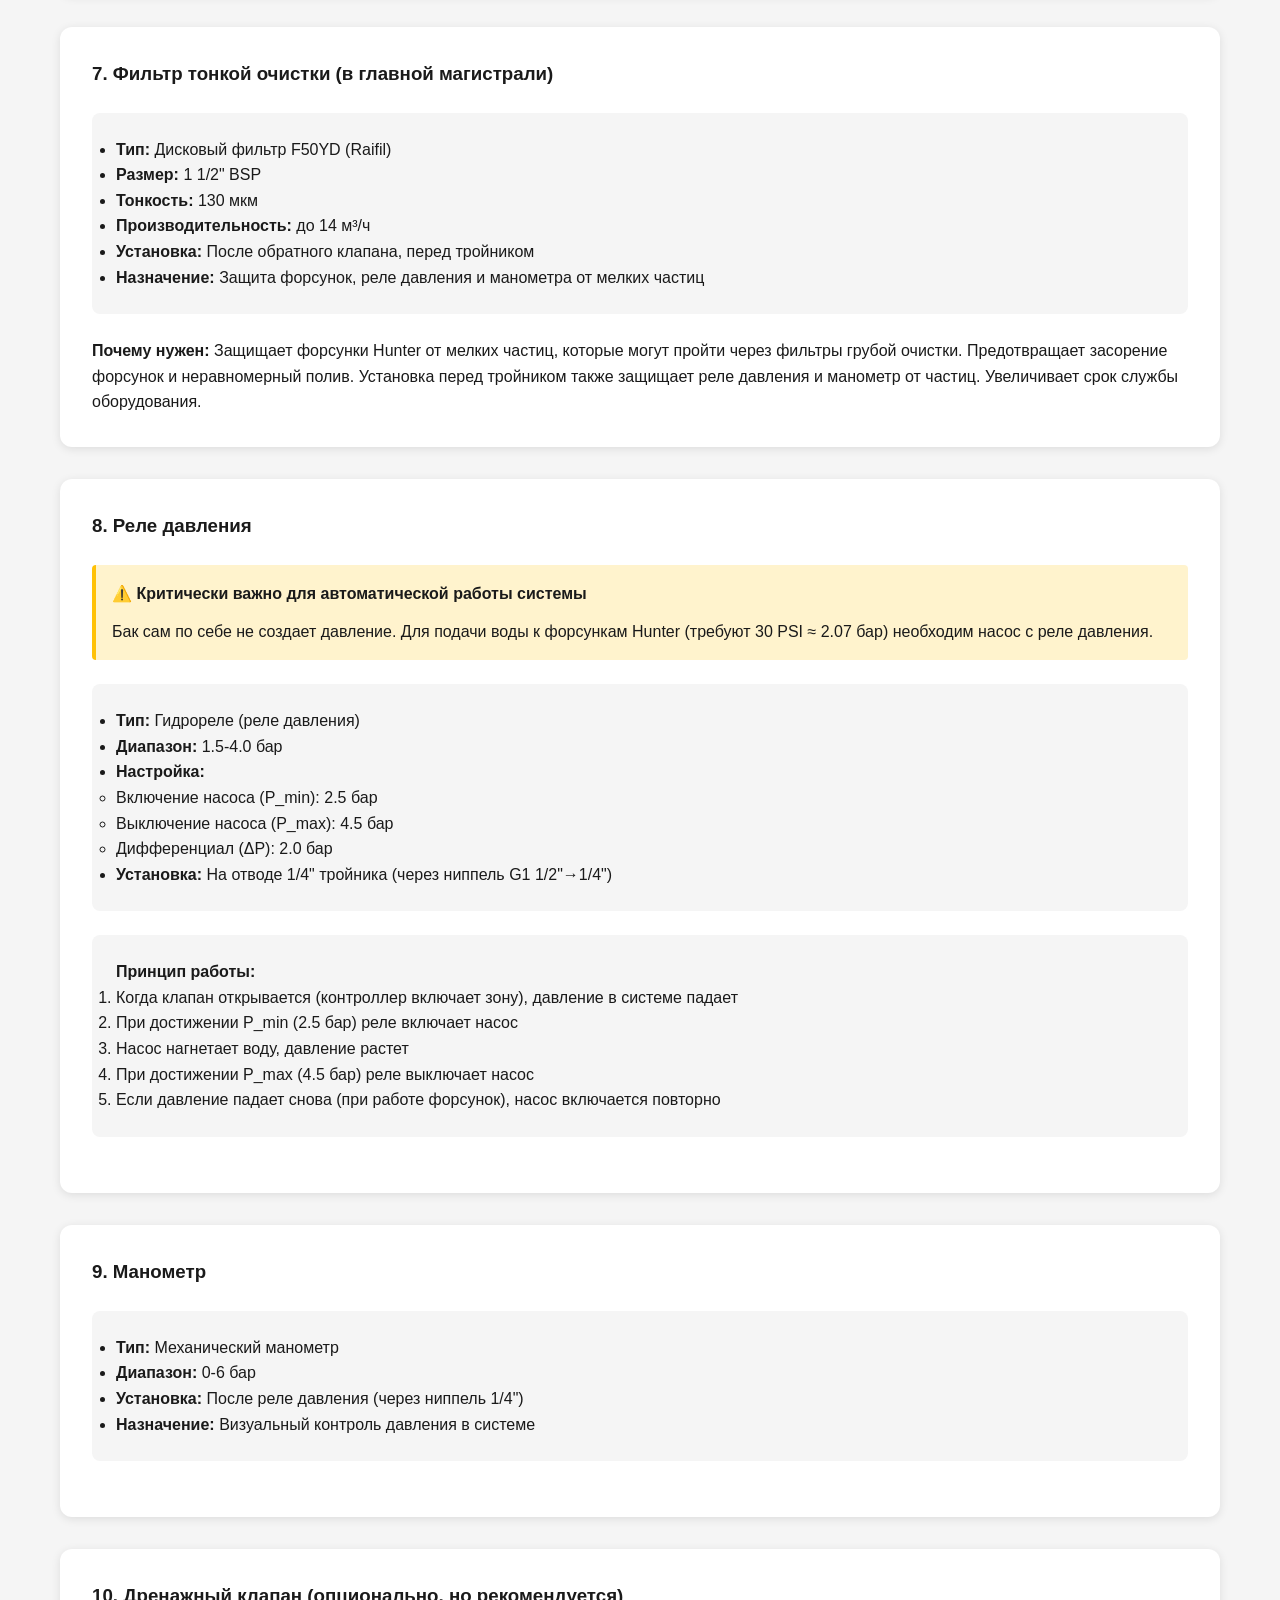
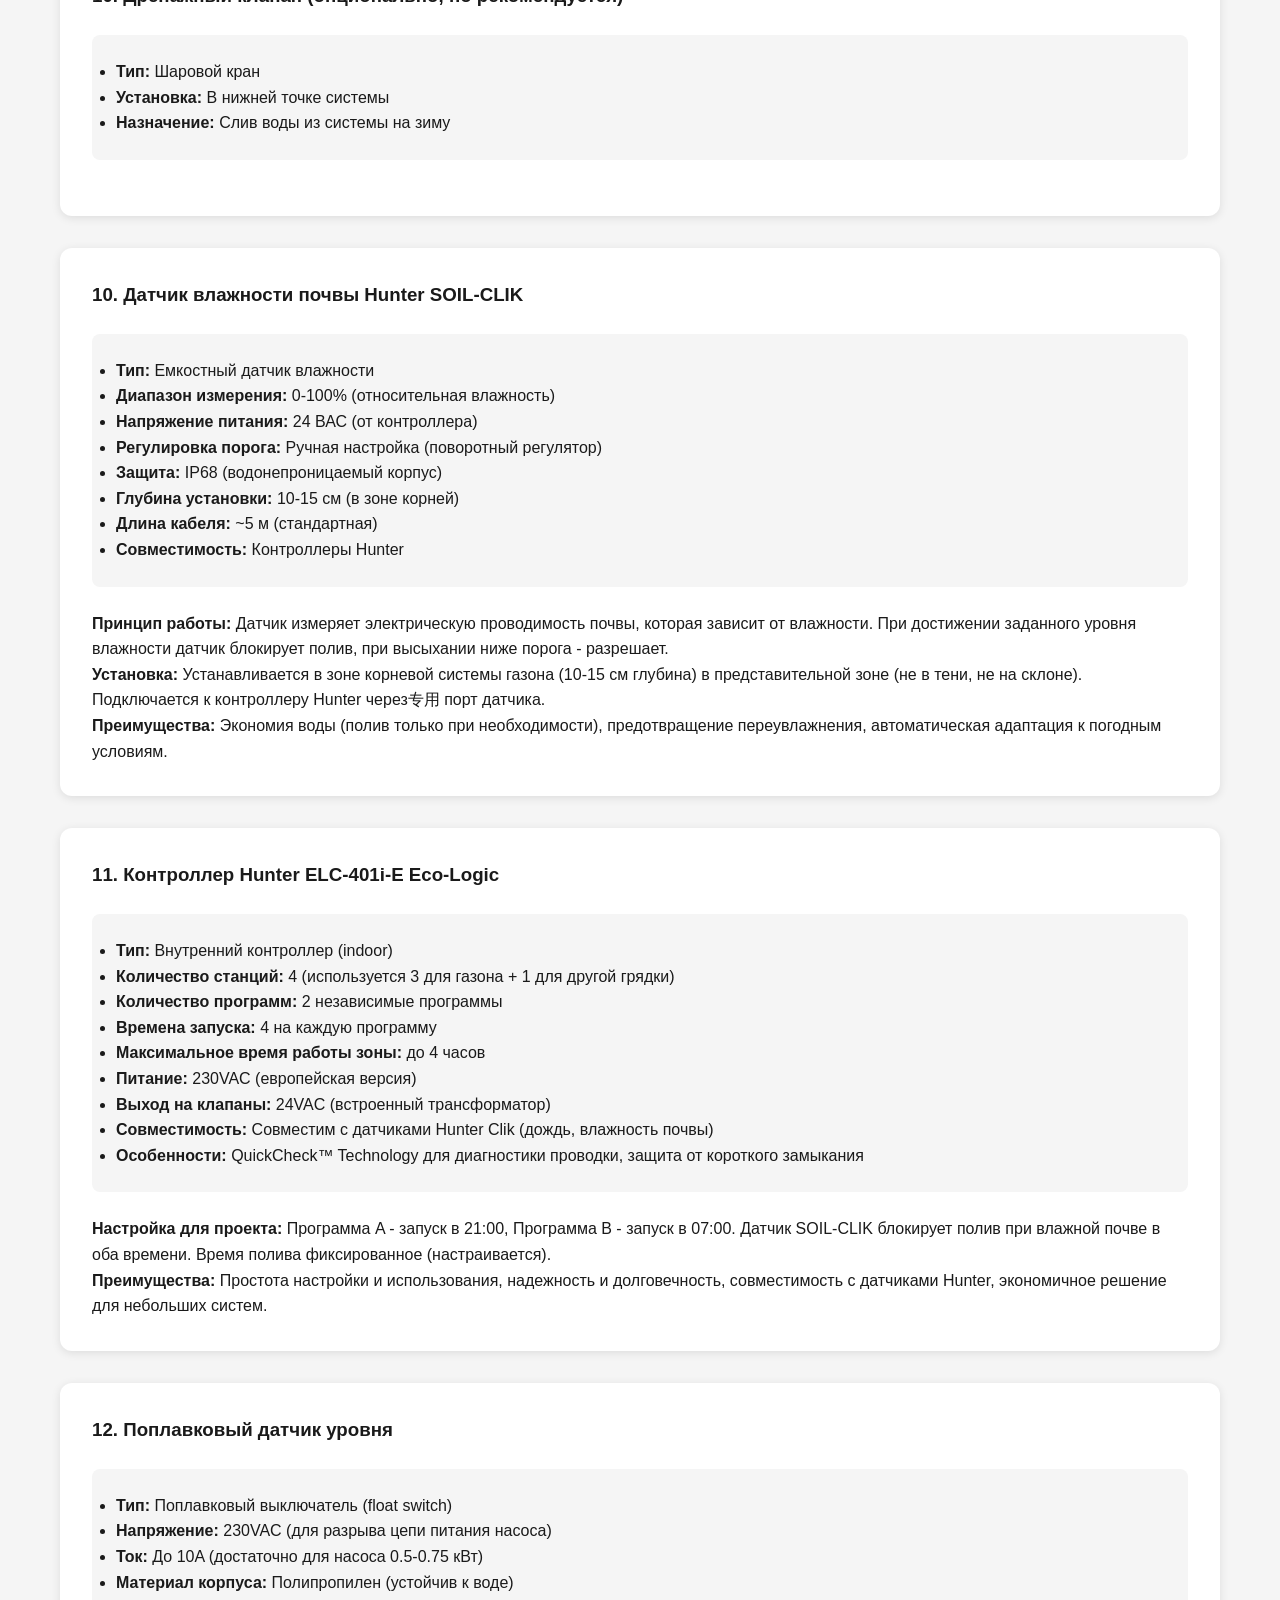
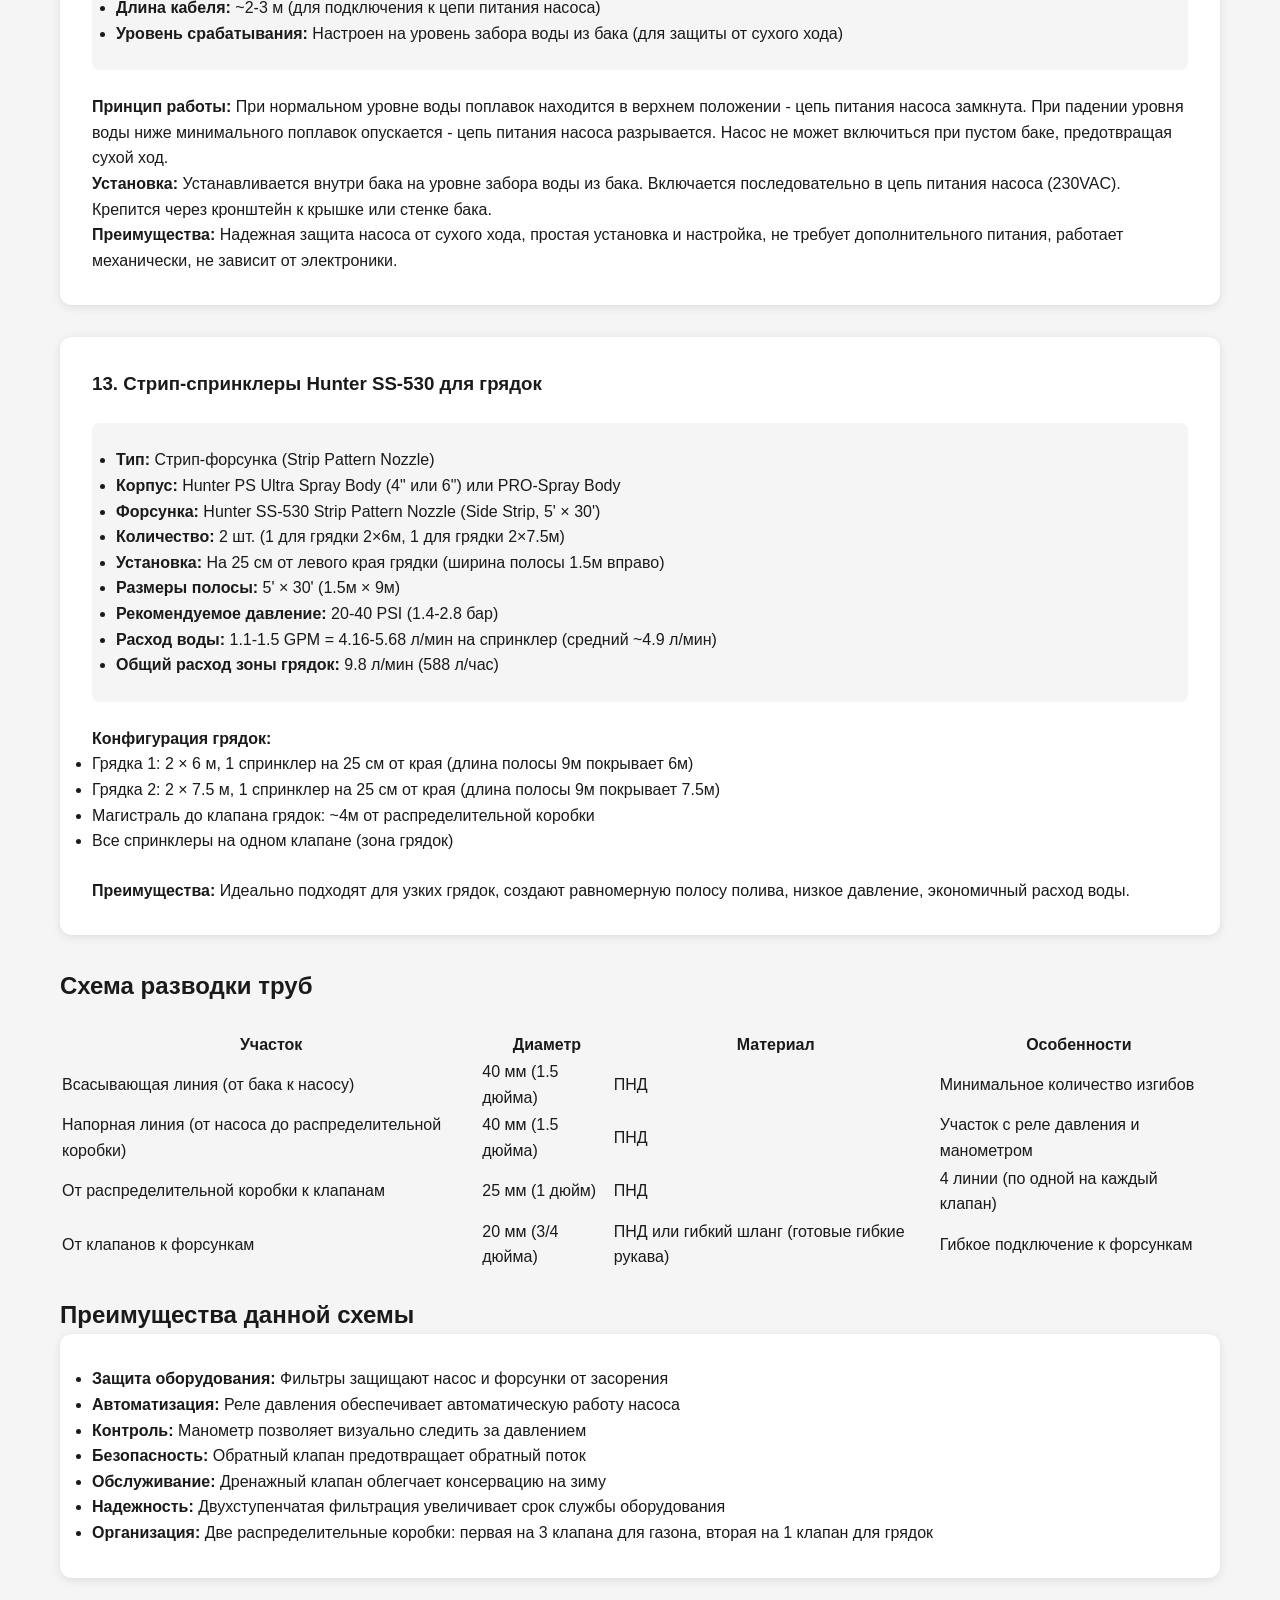
==== commit 207a804c: "Обновил клапаны на Hunter PGV-100-MM-B 1" (папа/папа) и заменил МПН на американки Irritec 25 x 1" ВР" ====
--- a/equipment_connection_scheme.html
+++ b/equipment_connection_scheme.html
@@ -113,16 +113,49 @@
                 <small>поверхностный с самовсасыванием</small>
             </div>
             <div class="scheme__arrow">↓</div>
-            <div class="scheme__component scheme__component--check-valve">Обратный клапан</div>
+            <div class="scheme__component scheme__component--check-valve">
+                <strong>Обратный клапан</strong><br>
+                <small>(G1 1/2", Ду40)</small>
+            </div>
             <div class="scheme__arrow">↓</div>
             <div class="scheme__component" style="background: linear-gradient(135deg, #f093fb 0%, #f5576c 100%); color: white;">
                 <strong>Фильтр тонкой очистки</strong><br>
-                <small>(50-80 мкм)</small>
-            </div>
-            <div class="scheme__arrow">↓</div>
-            <div class="scheme__component scheme__component--pressure-switch">Реле давления</div>
-            <div class="scheme__arrow">↓</div>
-            <div class="scheme__component scheme__component--manometer">Манометр</div>
+                <small>(F50YD 1 1/2", 130 мкм)</small>
+            </div>
+            <div class="scheme__arrow">↓</div>
+            <div class="scheme__component" style="background: linear-gradient(135deg, #ff6b6b 0%, #ffa06b 100%); color: white;">
+                <strong>Тройник G1 1/2" с отводом 1/4"</strong><br>
+                <small>(разделение потока)</small>
+            </div>
+            <div class="scheme__arrow">↓</div>
+            <div style="display: flex; gap: 20px; justify-content: center;">
+                <div style="flex: 1; text-align: center;">
+                    <div style="color: #666; font-size: 0.9em; margin-bottom: 5px;">Основной поток G1 1/2"</div>
+                    <div class="scheme__arrow">↓</div>
+                    <div class="scheme__component" style="background: #4caf50; color: white;">
+                        <strong>МПН G1 1/2" → 40 мм</strong><br>
+                        <small>(переход на магистраль)</small>
+                    </div>
+                </div>
+                <div style="flex: 1; text-align: center;">
+                    <div style="color: #666; font-size: 0.9em; margin-bottom: 5px;">Отвод 1/4"</div>
+                    <div class="scheme__arrow">↓</div>
+                    <div class="scheme__component scheme__component--pressure-switch">
+                        <strong>Реле давления</strong><br>
+                        <small>(через ниппель G1 1/2"→1/4")</small>
+                    </div>
+                    <div class="scheme__arrow">↓</div>
+                    <div class="scheme__component scheme__component--manometer">
+                        <strong>Манометр</strong><br>
+                        <small>(через ниппель 1/4")</small>
+                    </div>
+                    <div class="scheme__arrow">↓</div>
+                    <div class="scheme__component" style="background: #999; color: white;">
+                        <strong>Заглушка 1/4"</strong><br>
+                        <small>(глухой конец)</small>
+                    </div>
+                </div>
+            </div>
             <div class="scheme__arrow">↓</div>
             <div class="scheme__component" style="background: linear-gradient(135deg, #ff9800 0%, #ffc107 100%); color: white;">
                 <strong>Ящик для насоса</strong><br>
@@ -262,16 +295,18 @@
             <div class="specs">
                 <h4>На насосе (1" выход):</h4>
                 <ul class="specs__list">
-                    <li class="specs__list-item"><span class="specs__list-item--highlight">Переходник 1" - 40 мм:</span> 1 шт. (выход насоса на ПНД магистраль)</li>
-                    <li class="specs__list-item"><span class="specs__list-item--highlight">Муфта резьбовая 1":</span> 2-3 шт. (соединения с фитингами)</li>
-                </ul>
-            </div>
-
-            <div class="specs">
-                <h4>На фильтрах и реле:</h4>
-                <ul class="specs__list">
-                    <li class="specs__list-item"><span class="specs__list-item--highlight">Муфты резьбовые 3/4" - 1":</span> 4-6 шт. (соединения фильтров, реле, манометра)</li>
-                    <li class="specs__list-item"><span class="specs__list-item--highlight">Тройник латунный 3/4":</span> 1-2 шт. (для манометра и реле давления)</li>
+                    <li class="specs__list-item"><span class="specs__list-item--highlight">Редуктор G1→G1 1/2":</span> 1 шт. (переход с насоса на обратный клапан G1 1/2")</li>
+                    <li class="specs__list-item"><span class="specs__list-item--highlight">Муфта резьбовая G1 1/2":</span> 2-3 шт. (соединения с фитингами)</li>
+                </ul>
+            </div>
+
+            <div class="specs">
+                <h4>На фильтрах и реле (после насоса):</h4>
+                <ul class="specs__list">
+                    <li class="specs__list-item"><span class="specs__list-item--highlight">Тройник G1 1/2" с отводом 1/4":</span> 1 шт. (для реле давления и манометра)</li>
+                    <li class="specs__list-item"><span class="specs__list-item--highlight">Ниппель G1 1/2"→1/4":</span> 1 шт. (переход с тройника на реле давления)</li>
+                    <li class="specs__list-item"><span class="specs__list-item--highlight">Ниппель 1/4":</span> 1 шт. (переход с реле давления на манометр)</li>
+                    <li class="specs__list-item"><span class="specs__list-item--highlight">МПН G1 1/2" наружная → 40 мм:</span> 1 шт. (подключение фильтра к магистрали)</li>
                 </ul>
             </div>
         </div>
@@ -440,8 +475,9 @@
             <h3>5. Обратный клапан</h3>
             <div class="specs">
                 <ul>
-                    <li><strong>Тип:</strong> Обратный клапан с пружиной</li>
-                    <li><strong>Установка:</strong> После насоса, перед фильтром тонкой очистки</li>
+                    <li><strong>Тип:</strong> Обратный клапан с пружиной (Genebre 318008)</li>
+                    <li><strong>Размер:</strong> G1 1/2" (Ду40)</li>
+                    <li><strong>Установка:</strong> После насоса (через редуктор G1→G1 1/2"), перед тройником</li>
                     <li><strong>Назначение:</strong> Предотвращение обратного потока воды</li>
                 </ul>
             </div>
@@ -449,21 +485,35 @@
         </div>
 
         <div class="section">
-            <h3>6. Фильтр тонкой очистки (в главной магистрали)</h3>
-            <div class="specs">
-                <ul>
-                    <li><strong>Тип:</strong> Сетчатый фильтр (с наименьшей потерей давления)</li>
-                    <li><strong>Тонкость:</strong> 50-80 мкм</li>
-                    <li><strong>Установка:</strong> После обратного клапана, перед реле давления (в главной магистрали)</li>
-                    <li><strong>Назначение:</strong> Защита форсунок от мелких частиц</li>
-                    <li><strong>Потеря давления:</strong> 0.2-0.4 бар (на чистом фильтре)</li>
-                </ul>
-            </div>
-            <p><strong>Почему нужен:</strong> Защищает форсунки Hunter от мелких частиц, которые могут пройти через фильтры грубой очистки. Предотвращает засорение форсунок и неравномерный полив. Увеличивает срок службы форсунок. Установка в главной магистрали позволяет защитить все зоны одновременно. Сетчатый фильтр имеет минимальную потерю давления по сравнению с дисковыми.</p>
-        </div>
-
-        <div class="section">
-            <h3>7. Реле давления</h3>
+            <h3>6. Тройник G1 1/2" с отводом 1/4"</h3>
+            <div class="specs">
+                <ul>
+                    <li><strong>Тип:</strong> Латунный тройник с отводом 1/4"</li>
+                    <li><strong>Размер:</strong> G1 1/2" (основной поток) + 1/4" (отвод)</li>
+                    <li><strong>Установка:</strong> После обратного клапана</li>
+                    <li><strong>Назначение:</strong> Разделение потока: основной поток к фильтру и магистрали, отвод 1/4" к реле давления и манометру</li>
+                </ul>
+            </div>
+            <p><strong>Почему нужен:</strong> Позволяет подключить реле давления и манометр без сужения основного потока, избегая бутылочного горлышка в магистрали.</p>
+        </div>
+
+        <div class="section">
+            <h3>7. Фильтр тонкой очистки (в главной магистрали)</h3>
+            <div class="specs">
+                <ul>
+                    <li><strong>Тип:</strong> Дисковый фильтр F50YD (Raifil)</li>
+                    <li><strong>Размер:</strong> 1 1/2" BSP</li>
+                    <li><strong>Тонкость:</strong> 130 мкм</li>
+                    <li><strong>Производительность:</strong> до 14 м³/ч</li>
+                    <li><strong>Установка:</strong> После обратного клапана, перед тройником</li>
+                    <li><strong>Назначение:</strong> Защита форсунок, реле давления и манометра от мелких частиц</li>
+                </ul>
+            </div>
+            <p><strong>Почему нужен:</strong> Защищает форсунки Hunter от мелких частиц, которые могут пройти через фильтры грубой очистки. Предотвращает засорение форсунок и неравномерный полив. Установка перед тройником также защищает реле давления и манометр от частиц. Увеличивает срок службы оборудования.</p>
+        </div>
+
+        <div class="section">
+            <h3>8. Реле давления</h3>
             <div class="important">
                 <h4>⚠️ Критически важно для автоматической работы системы</h4>
                 <p>Бак сам по себе не создает давление. Для подачи воды к форсункам Hunter (требуют 30 PSI ≈ 2.07 бар) необходим насос с реле давления.</p>
@@ -478,7 +528,7 @@
                         <li>Выключение насоса (P_max): 4.5 бар</li>
                         <li>Дифференциал (ΔP): 2.0 бар</li>
                     </ul>
-                    <li><strong>Установка:</strong> После фильтра тонкой очистки, перед магистралью</li>
+                    <li><strong>Установка:</strong> На отводе 1/4" тройника (через ниппель G1 1/2"→1/4")</li>
                 </ul>
             </div>
             <div class="specs">
@@ -494,19 +544,19 @@
         </div>
 
         <div class="section">
-            <h3>8. Манометр</h3>
+            <h3>9. Манометр</h3>
             <div class="specs">
                 <ul>
                     <li><strong>Тип:</strong> Механический манометр</li>
                     <li><strong>Диапазон:</strong> 0-6 бар</li>
-                    <li><strong>Установка:</strong> После реле давления</li>
+                    <li><strong>Установка:</strong> После реле давления (через ниппель 1/4")</li>
                     <li><strong>Назначение:</strong> Визуальный контроль давления в системе</li>
                 </ul>
             </div>
         </div>
 
         <div class="section">
-            <h3>9. Дренажный клапан (опционально, но рекомендуется)</h3>
+            <h3>10. Дренажный клапан (опционально, но рекомендуется)</h3>
             <div class="specs">
                 <ul>
                     <li><strong>Тип:</strong> Шаровой кран</li>
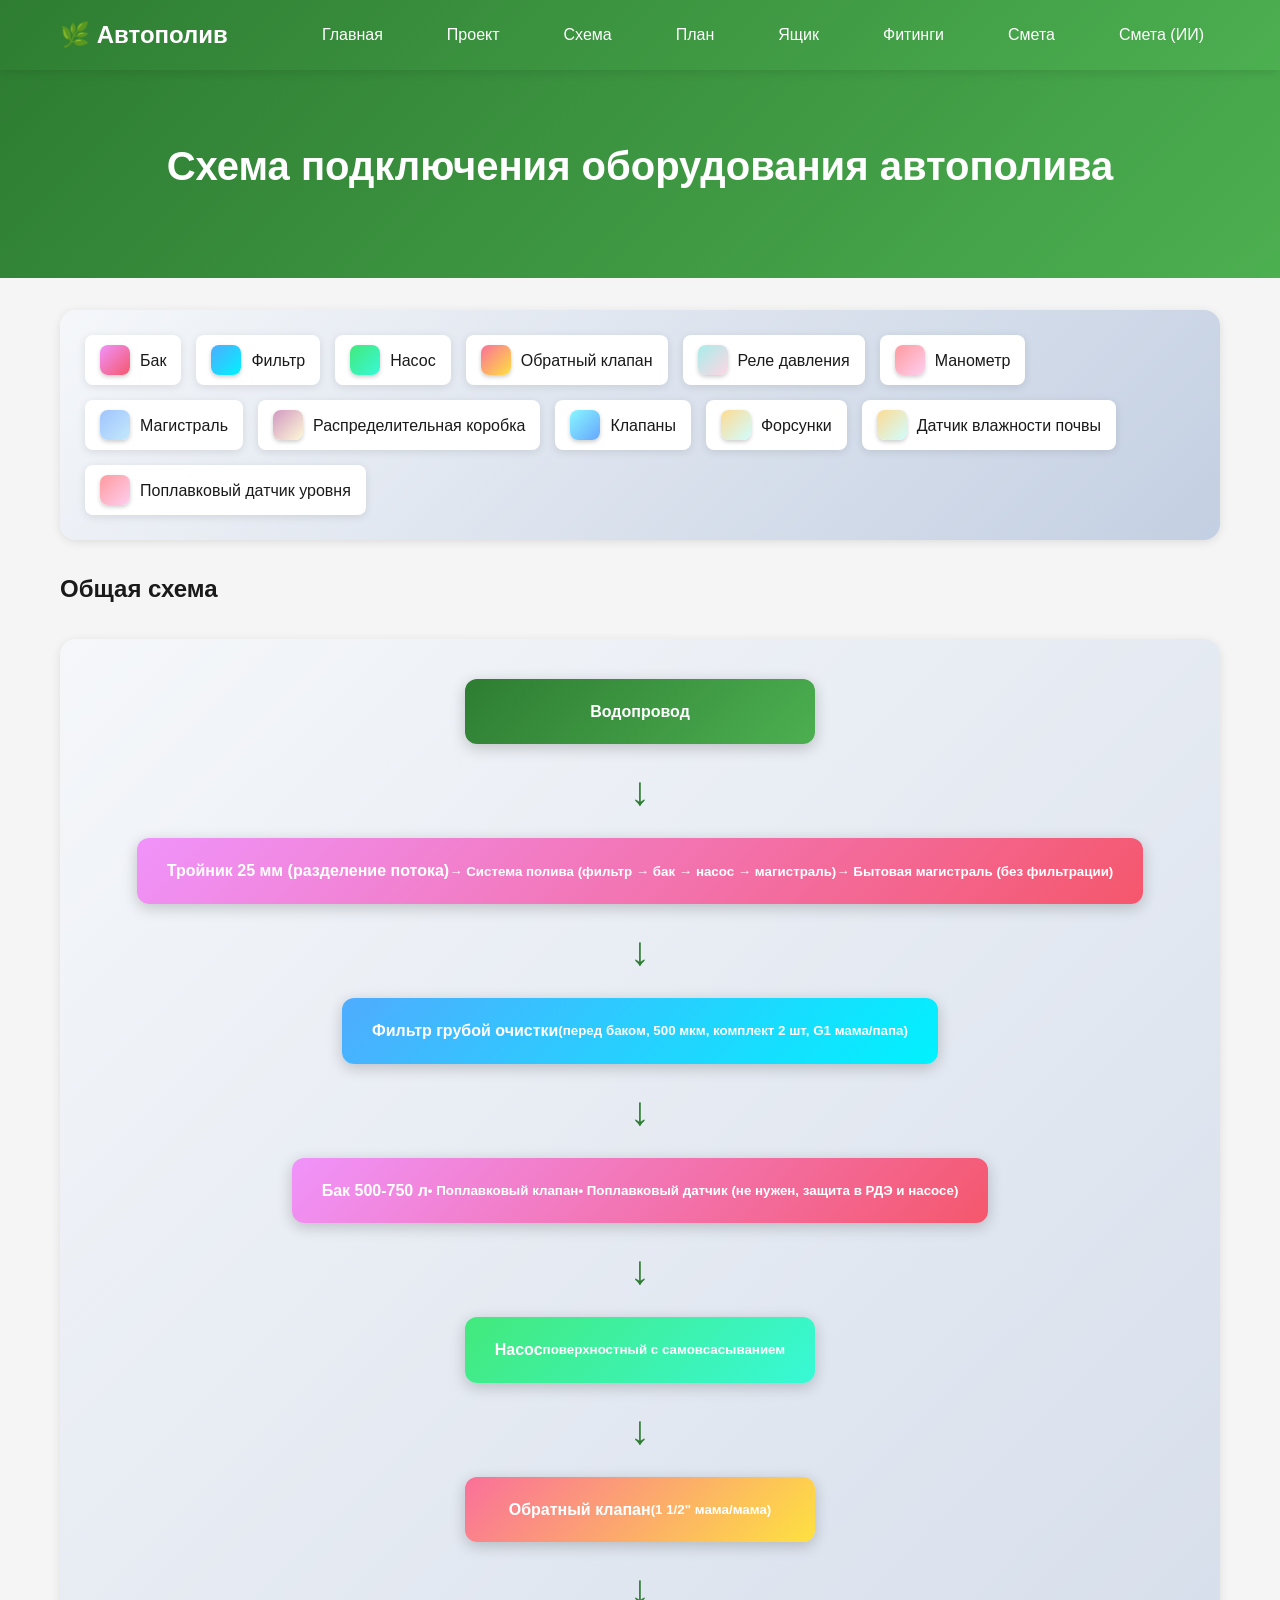
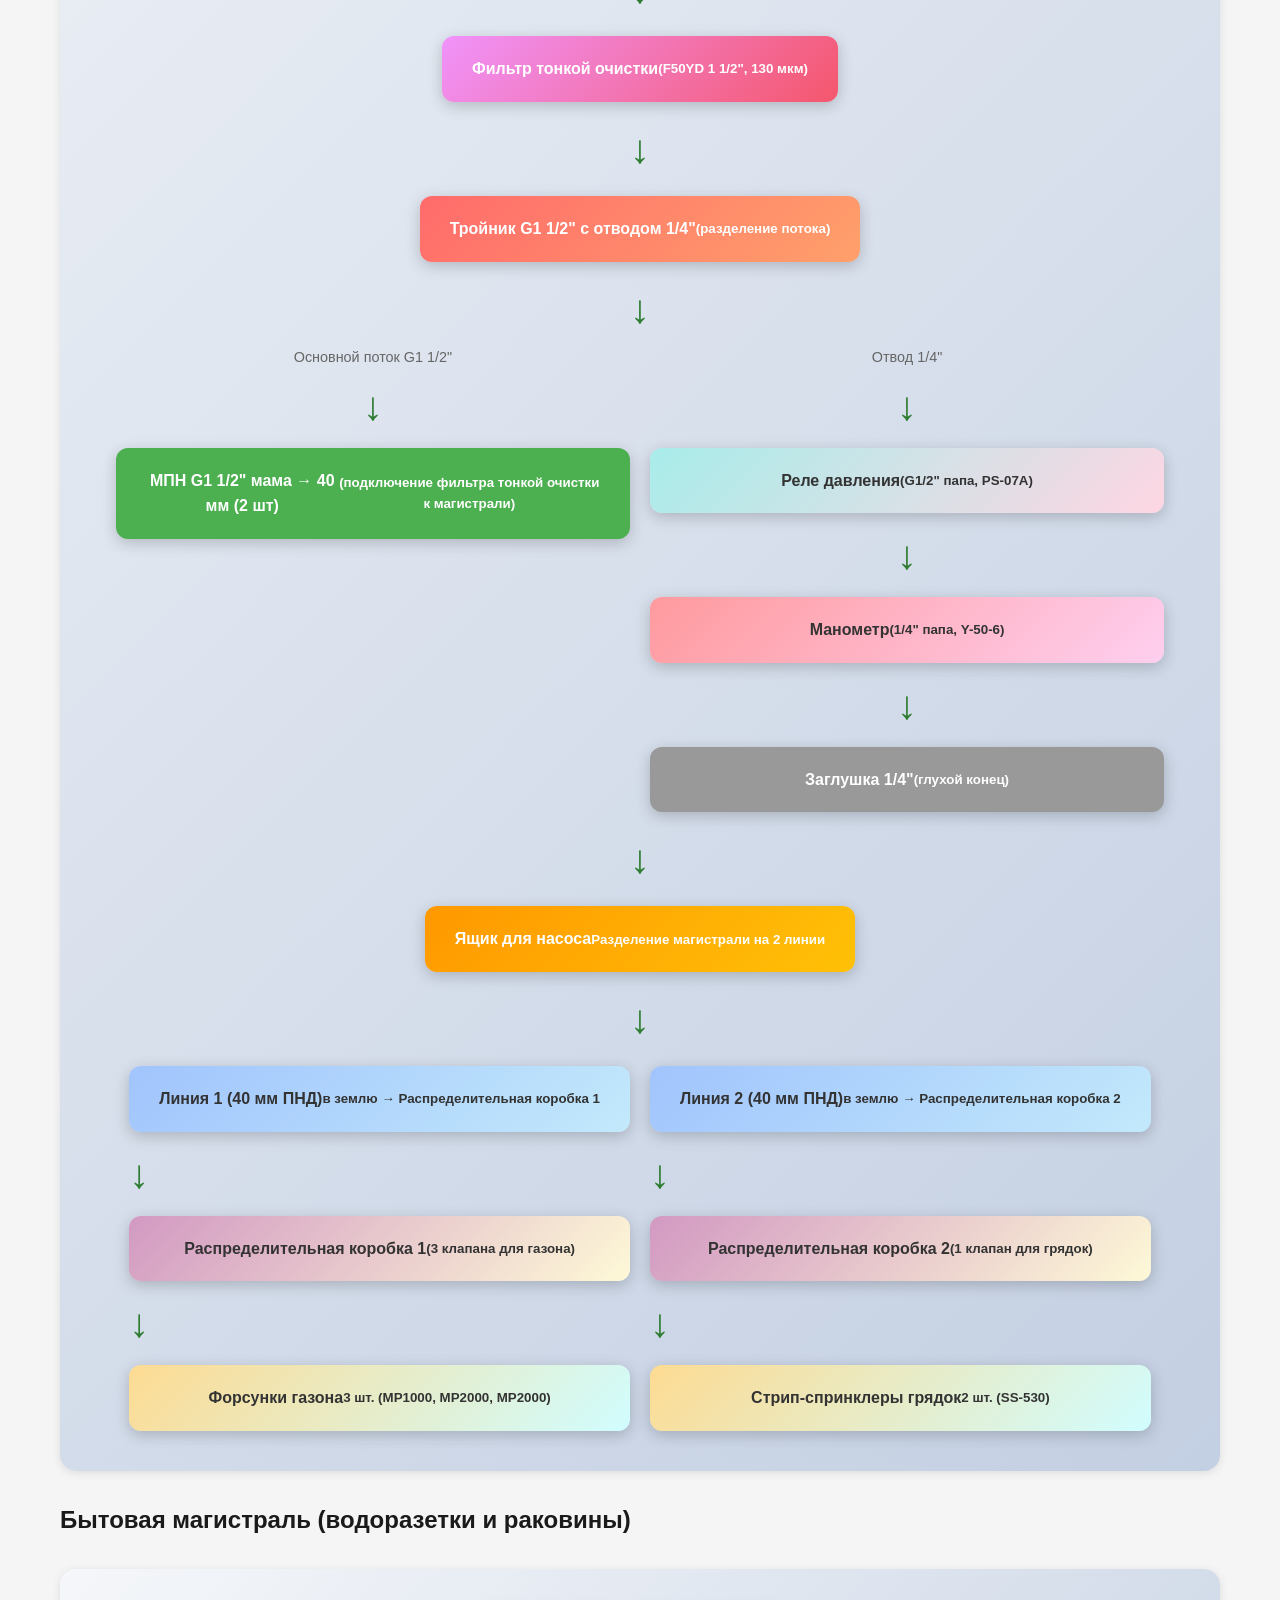
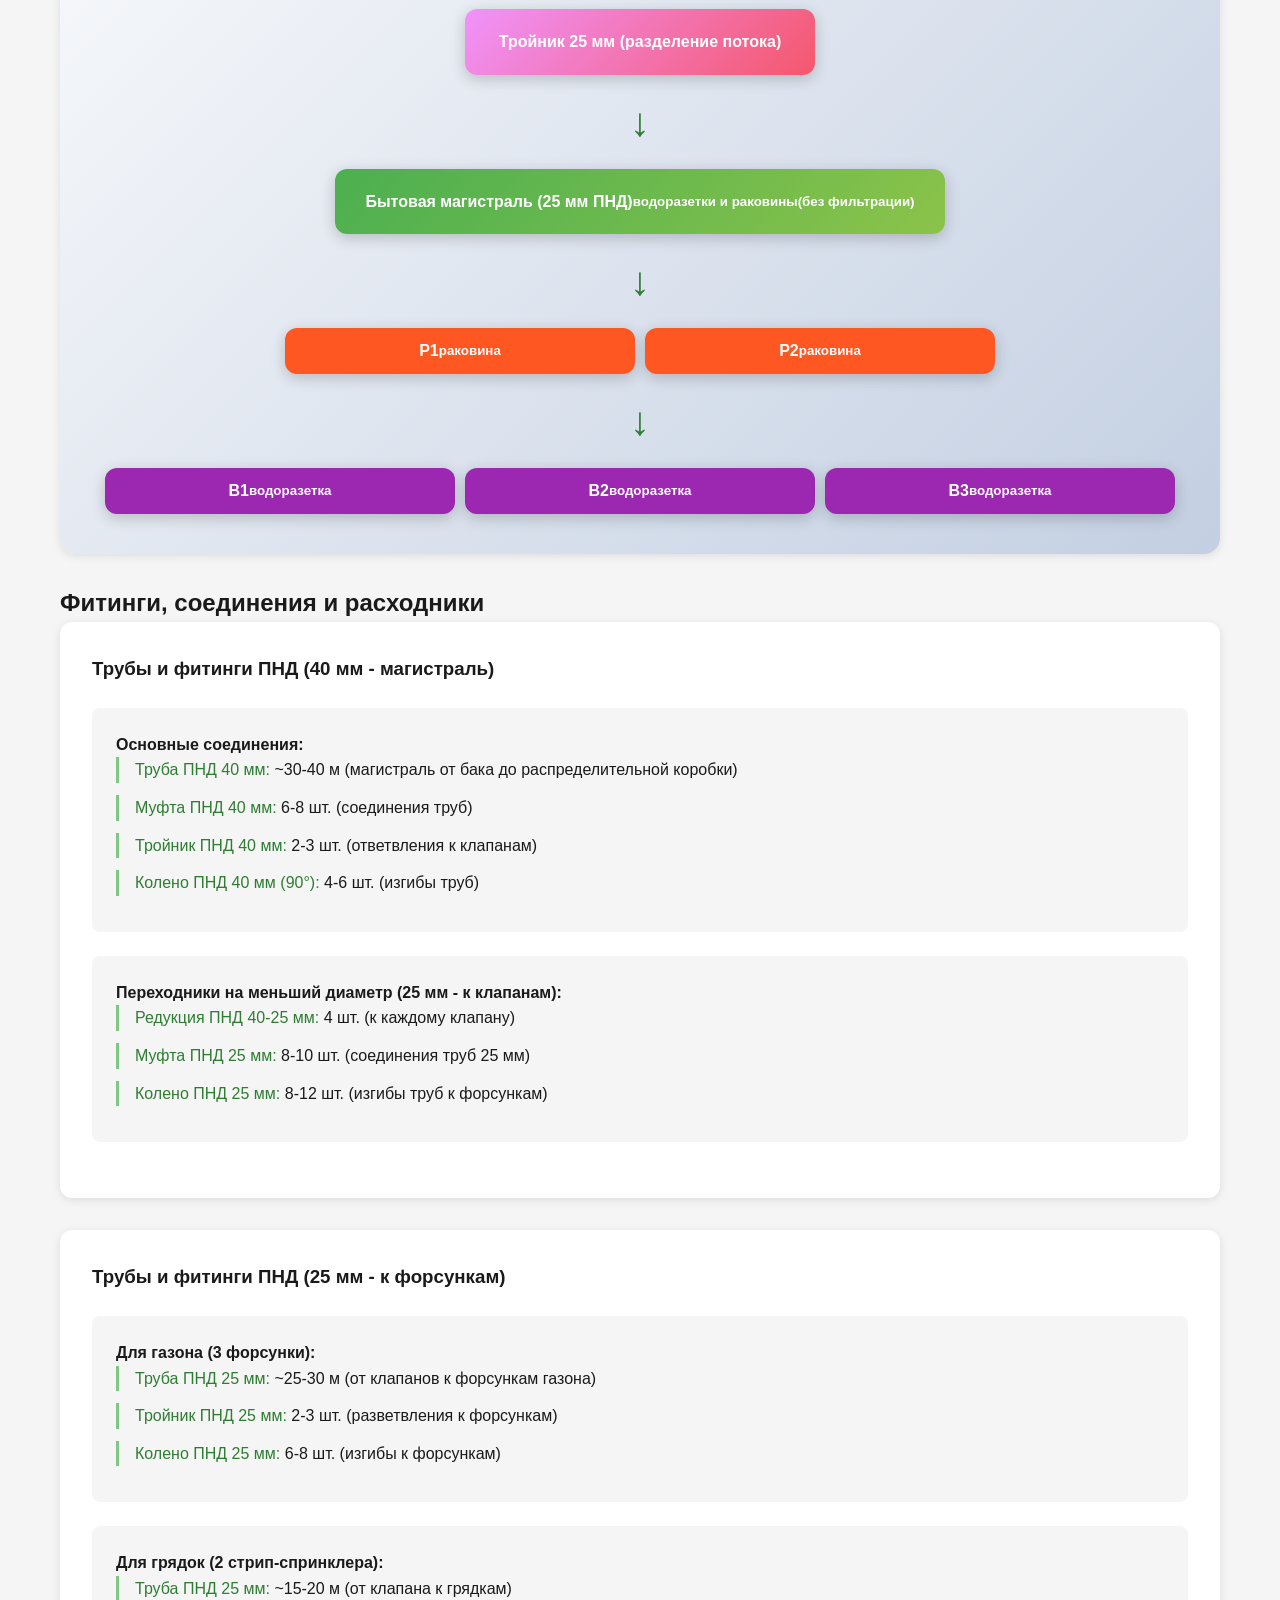
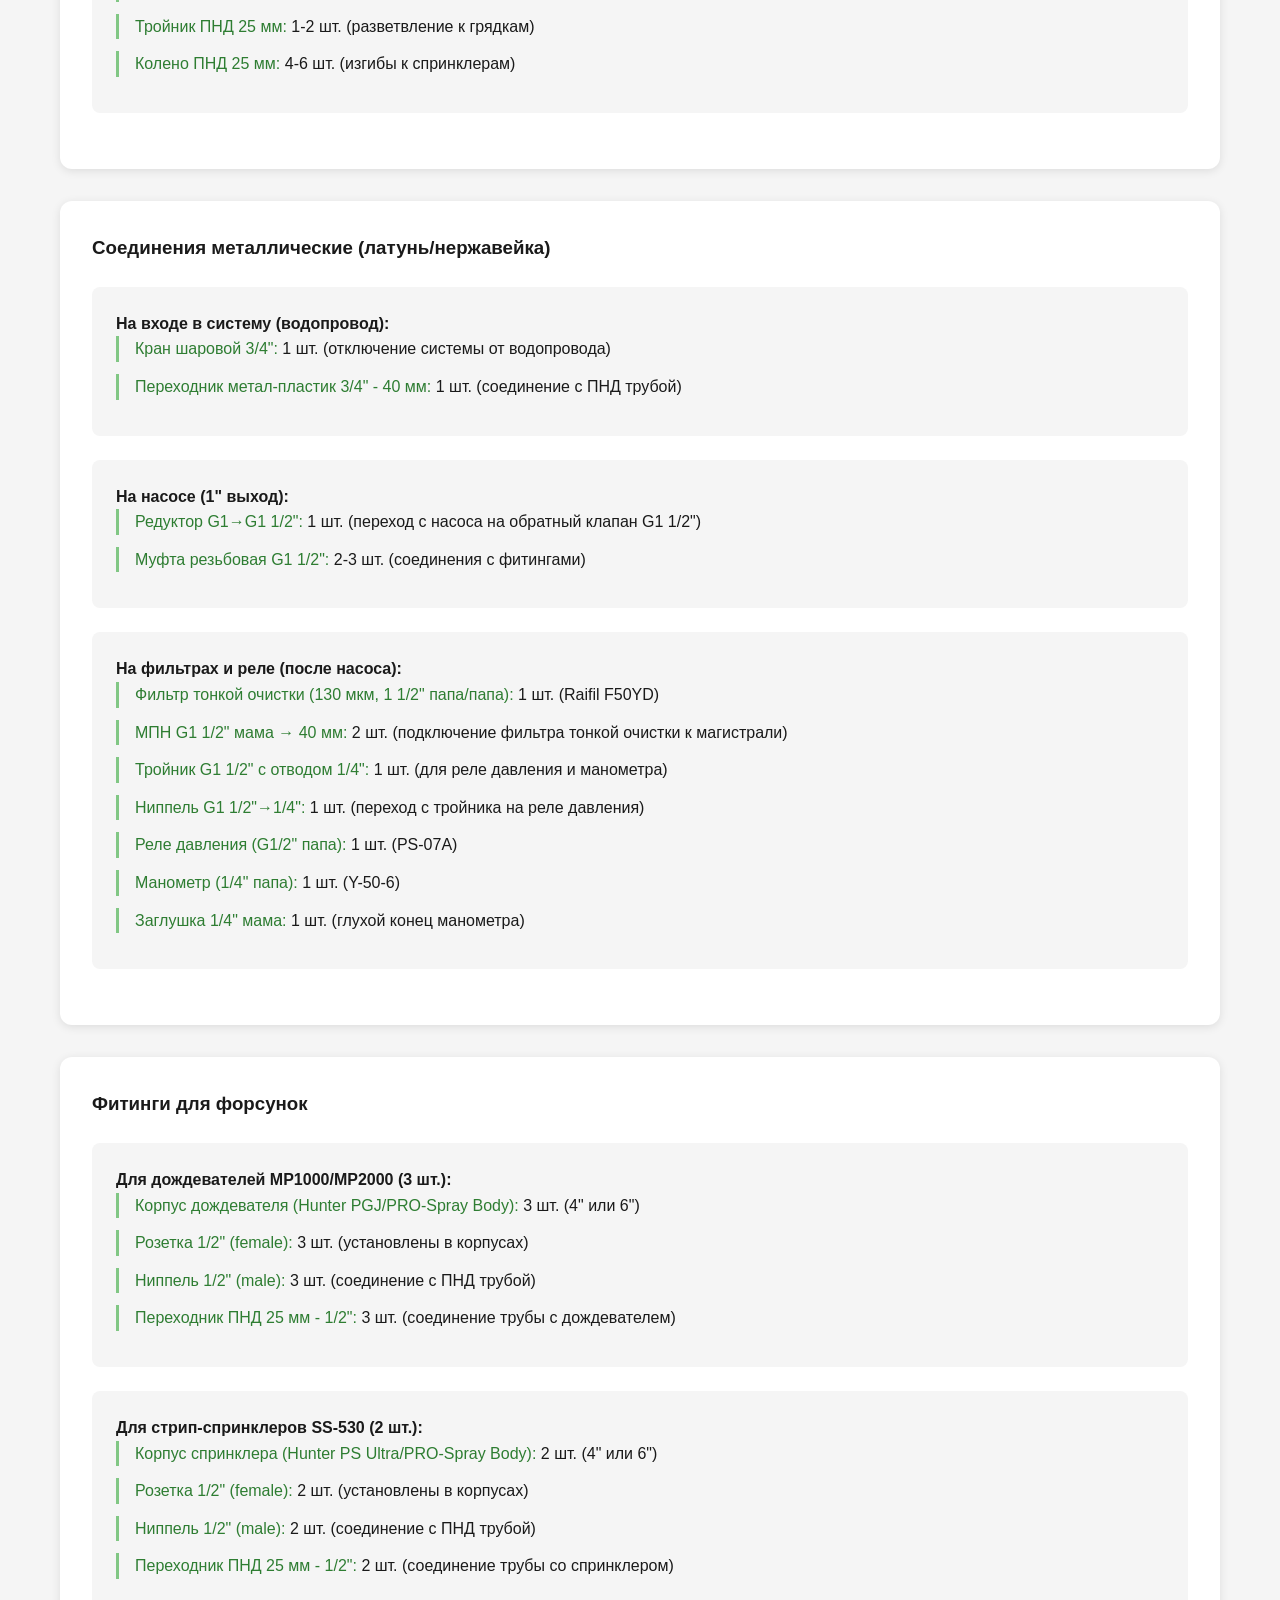
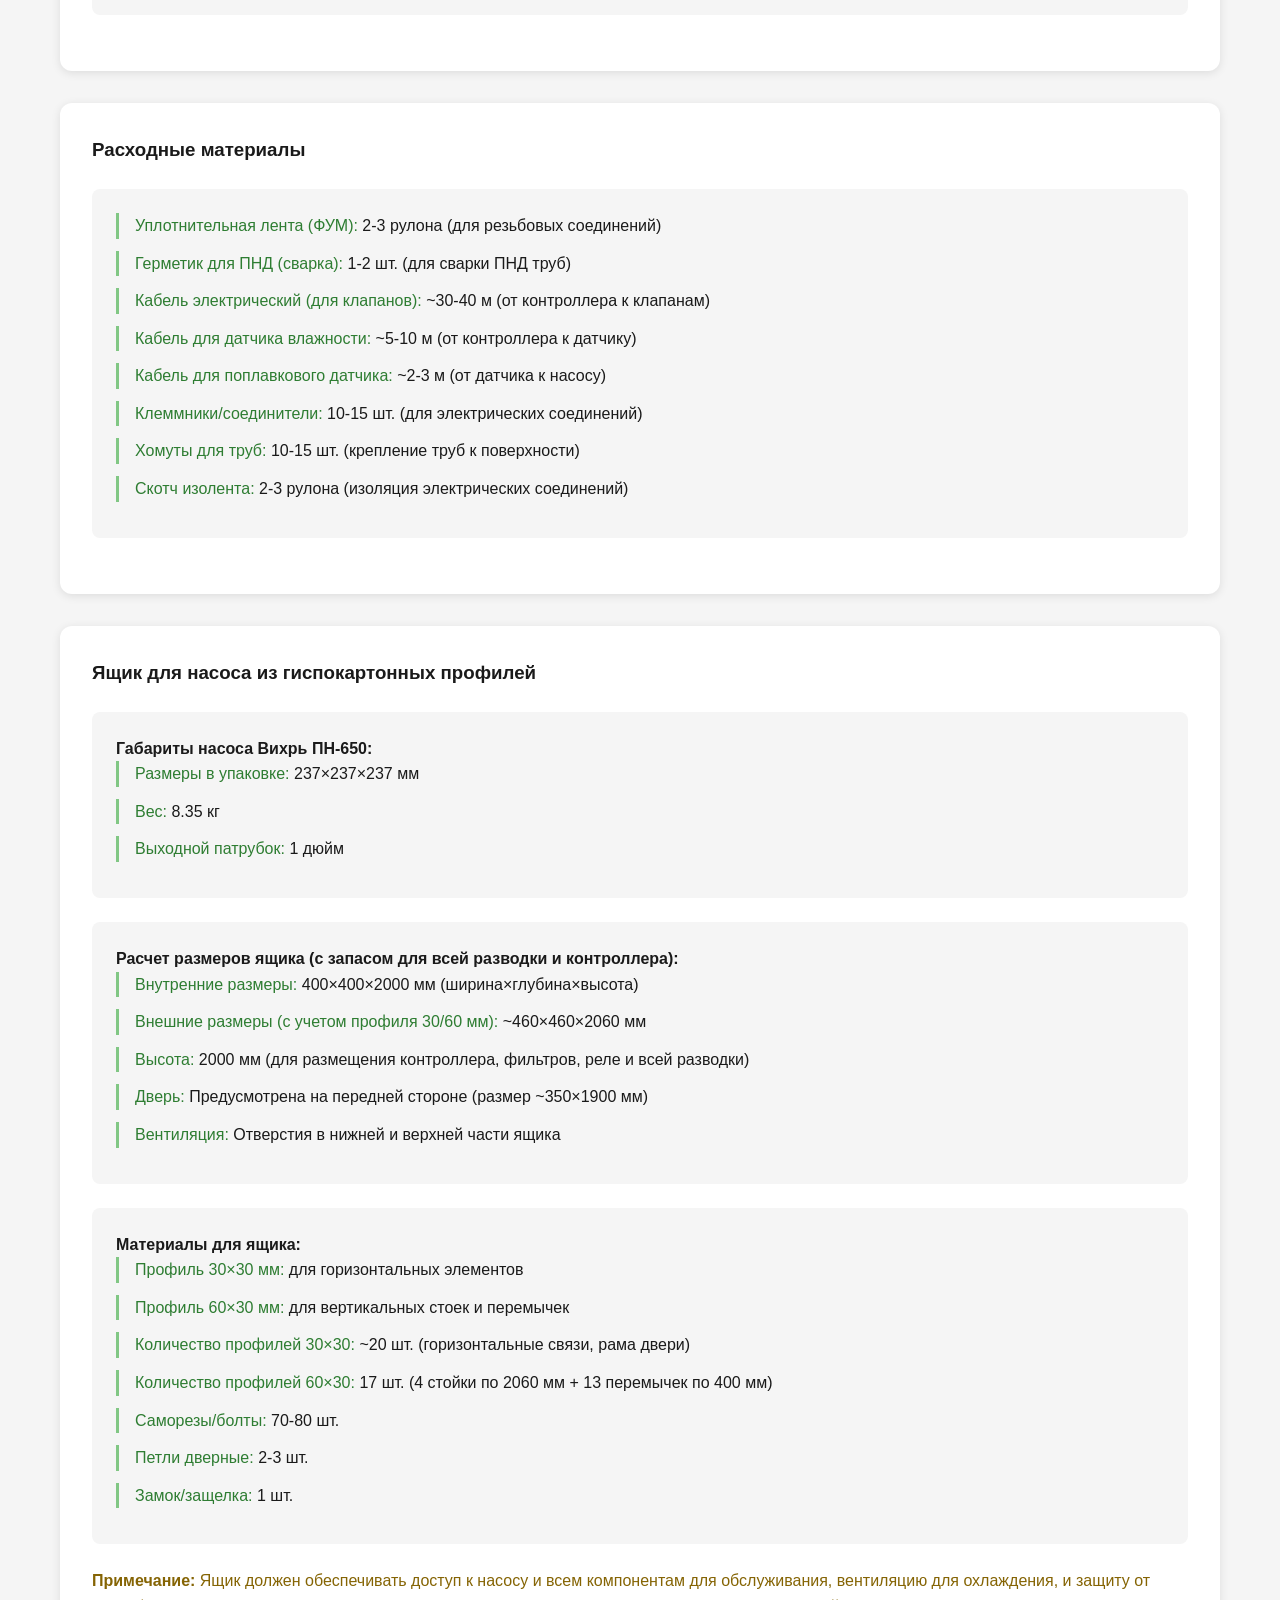
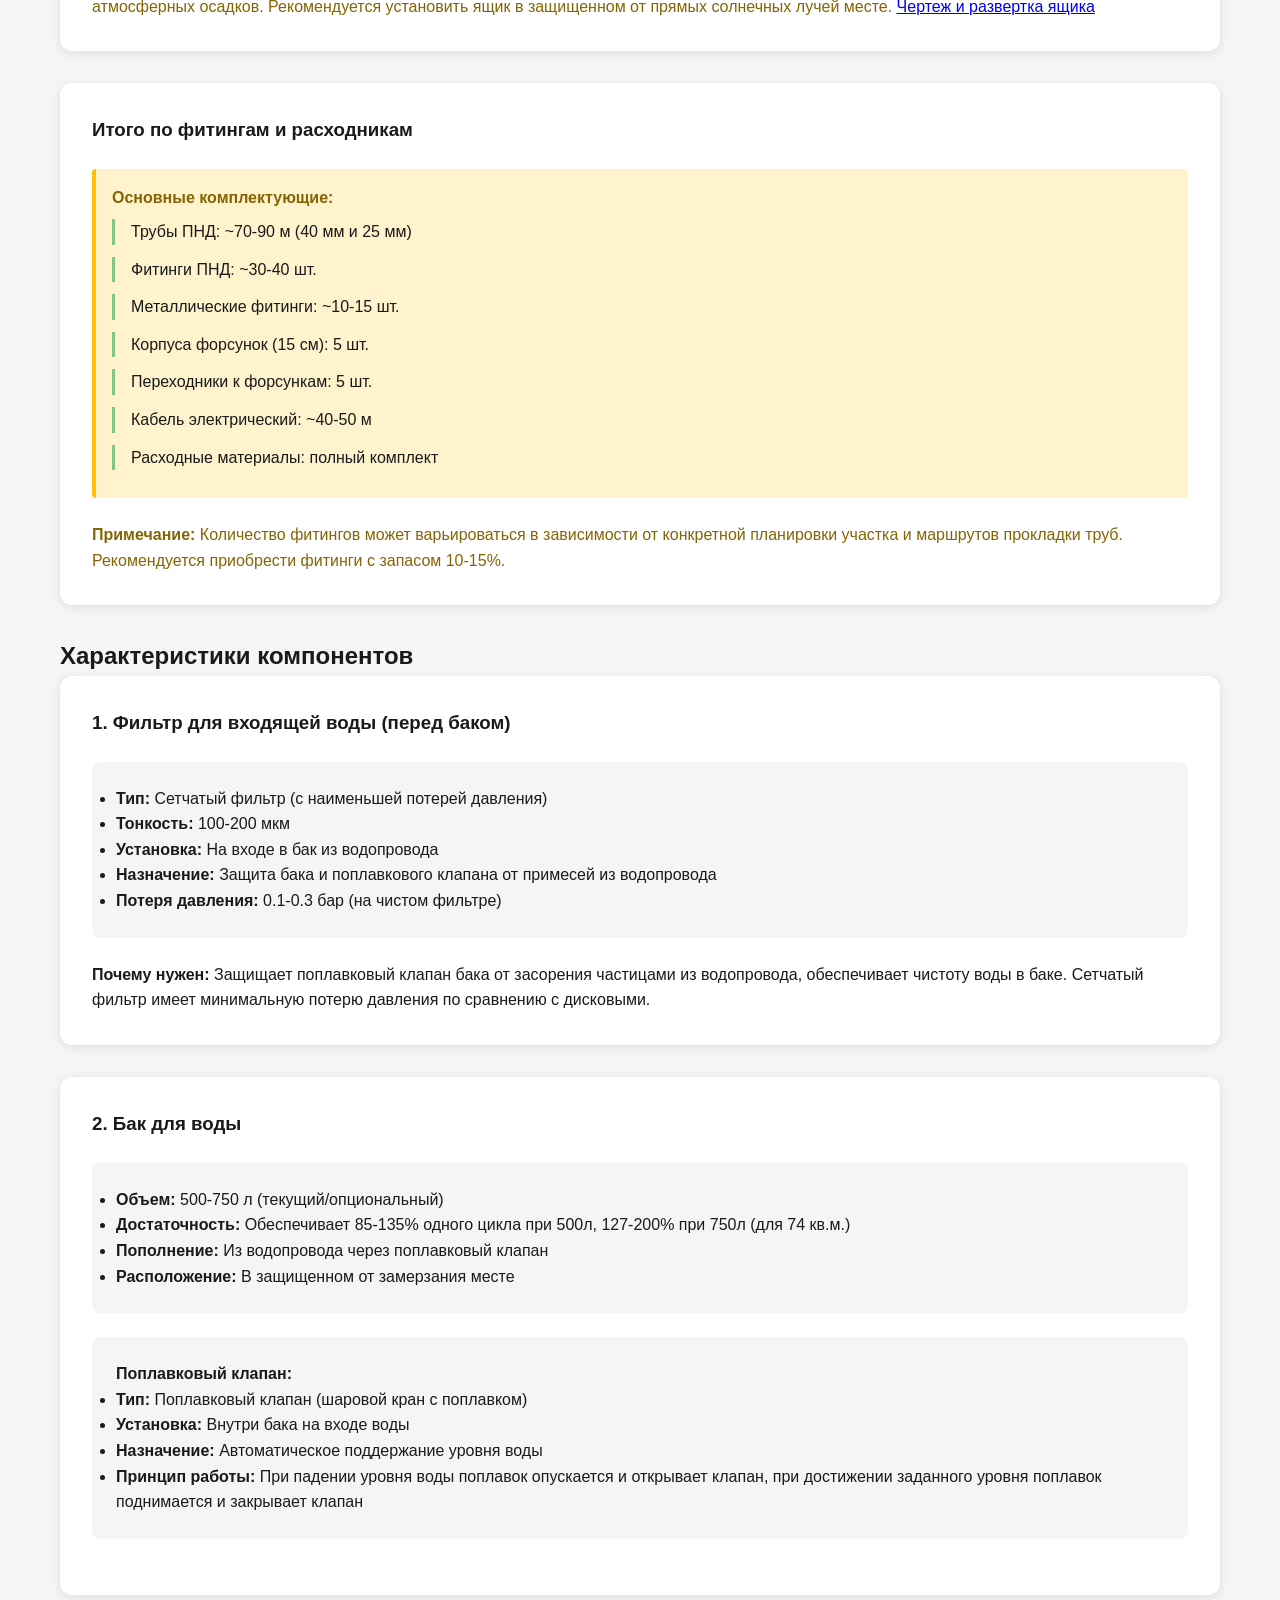
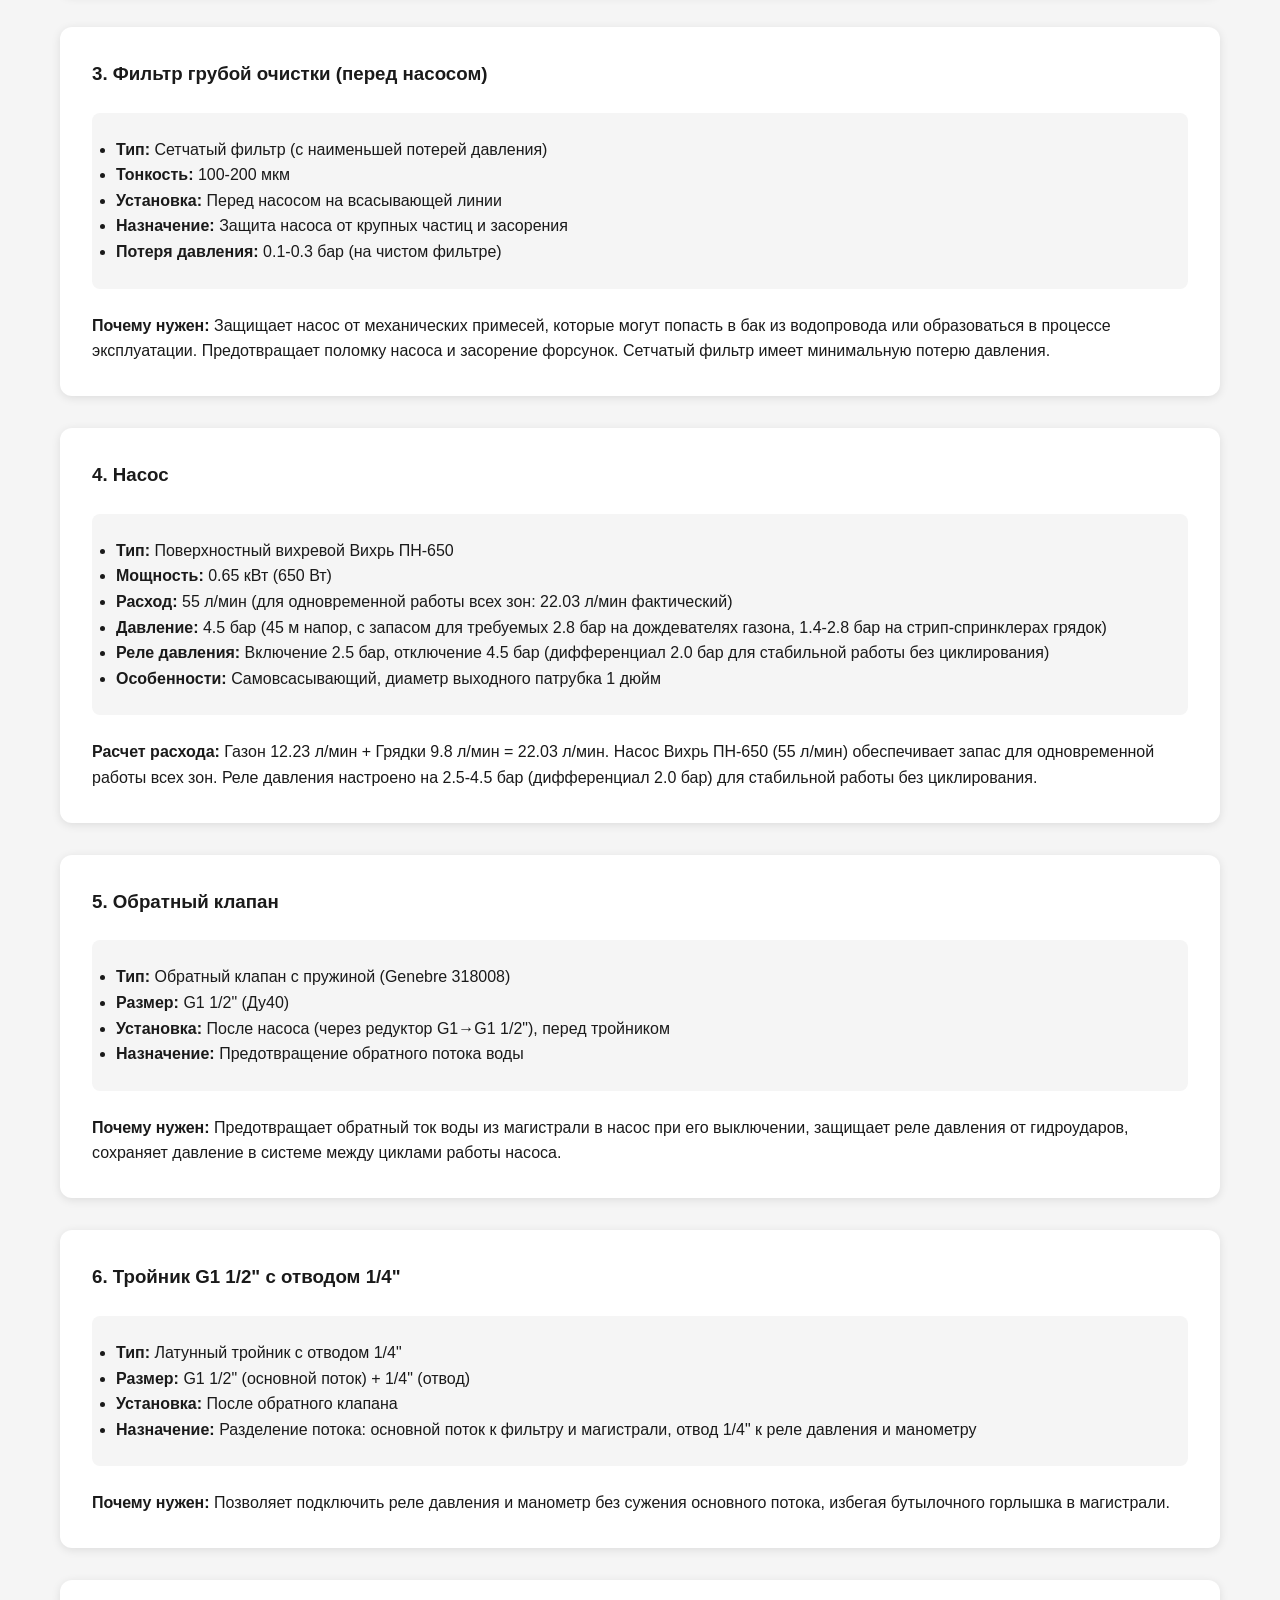
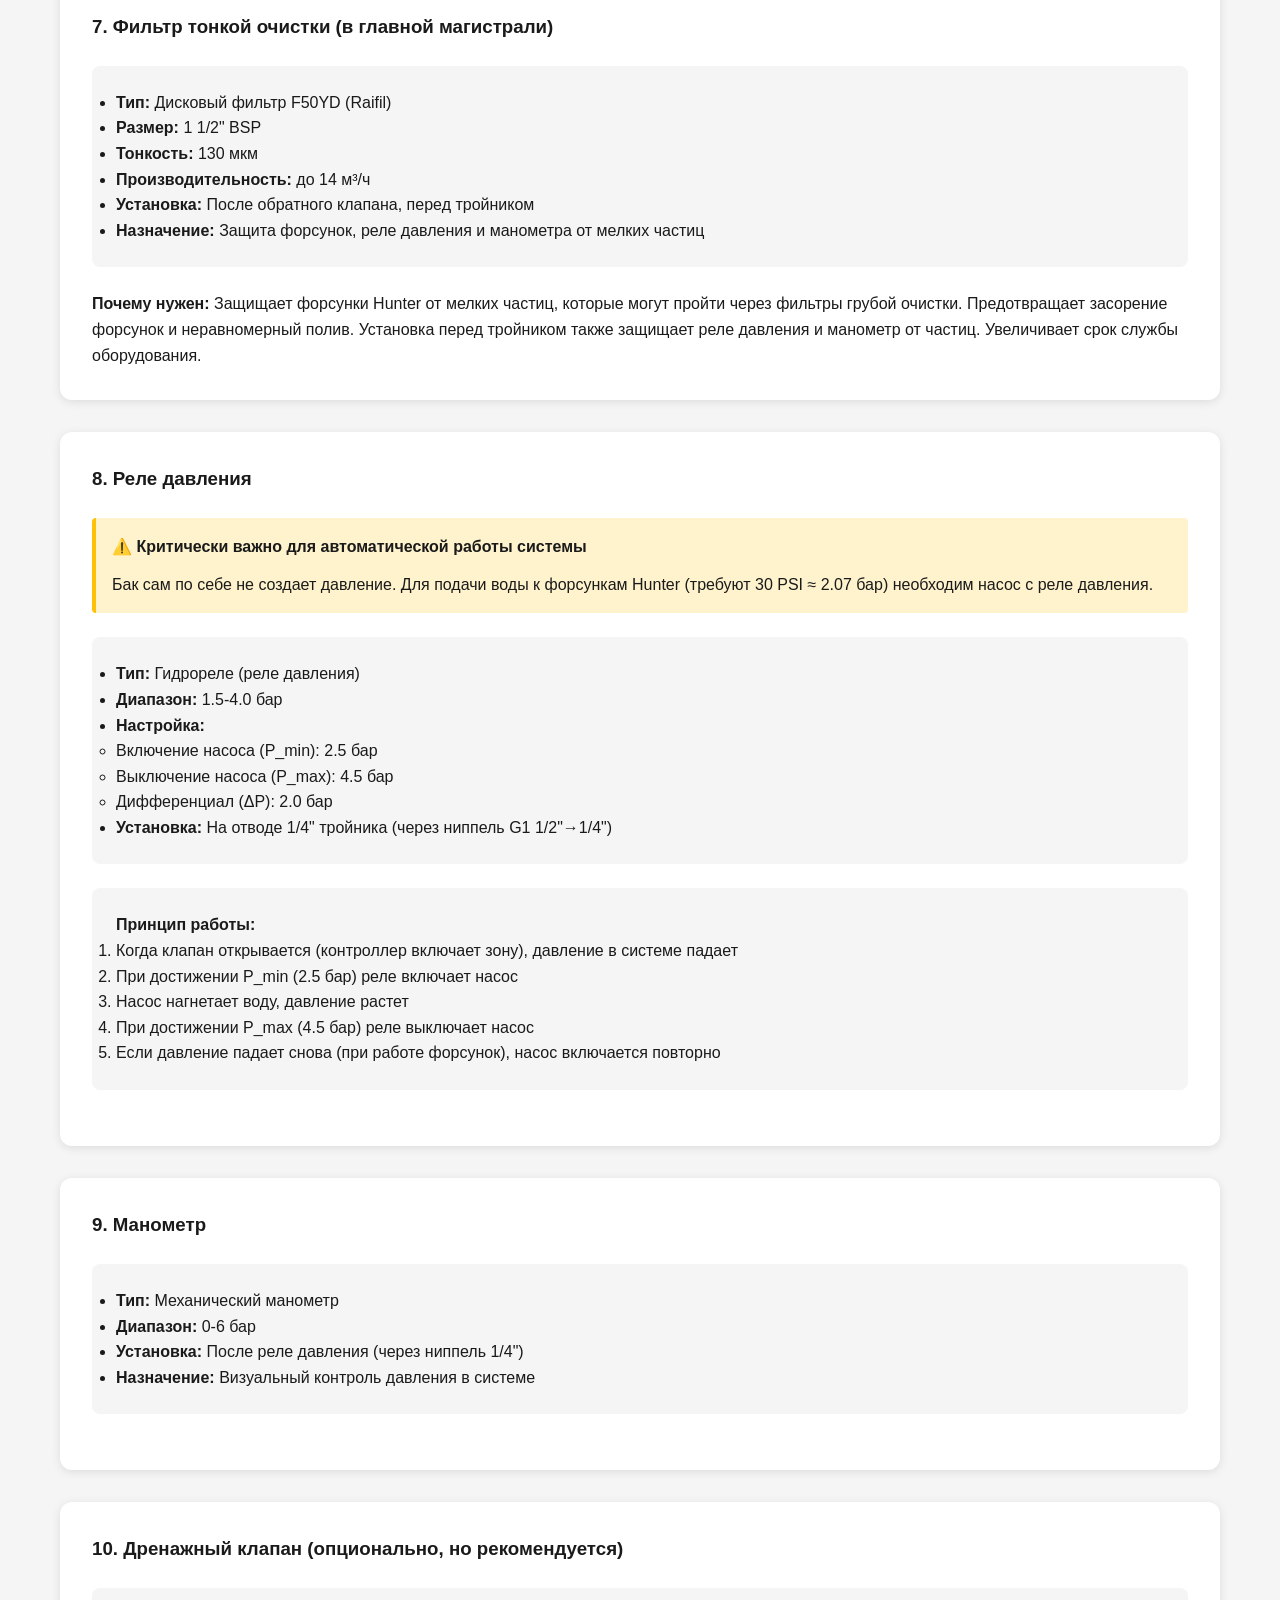
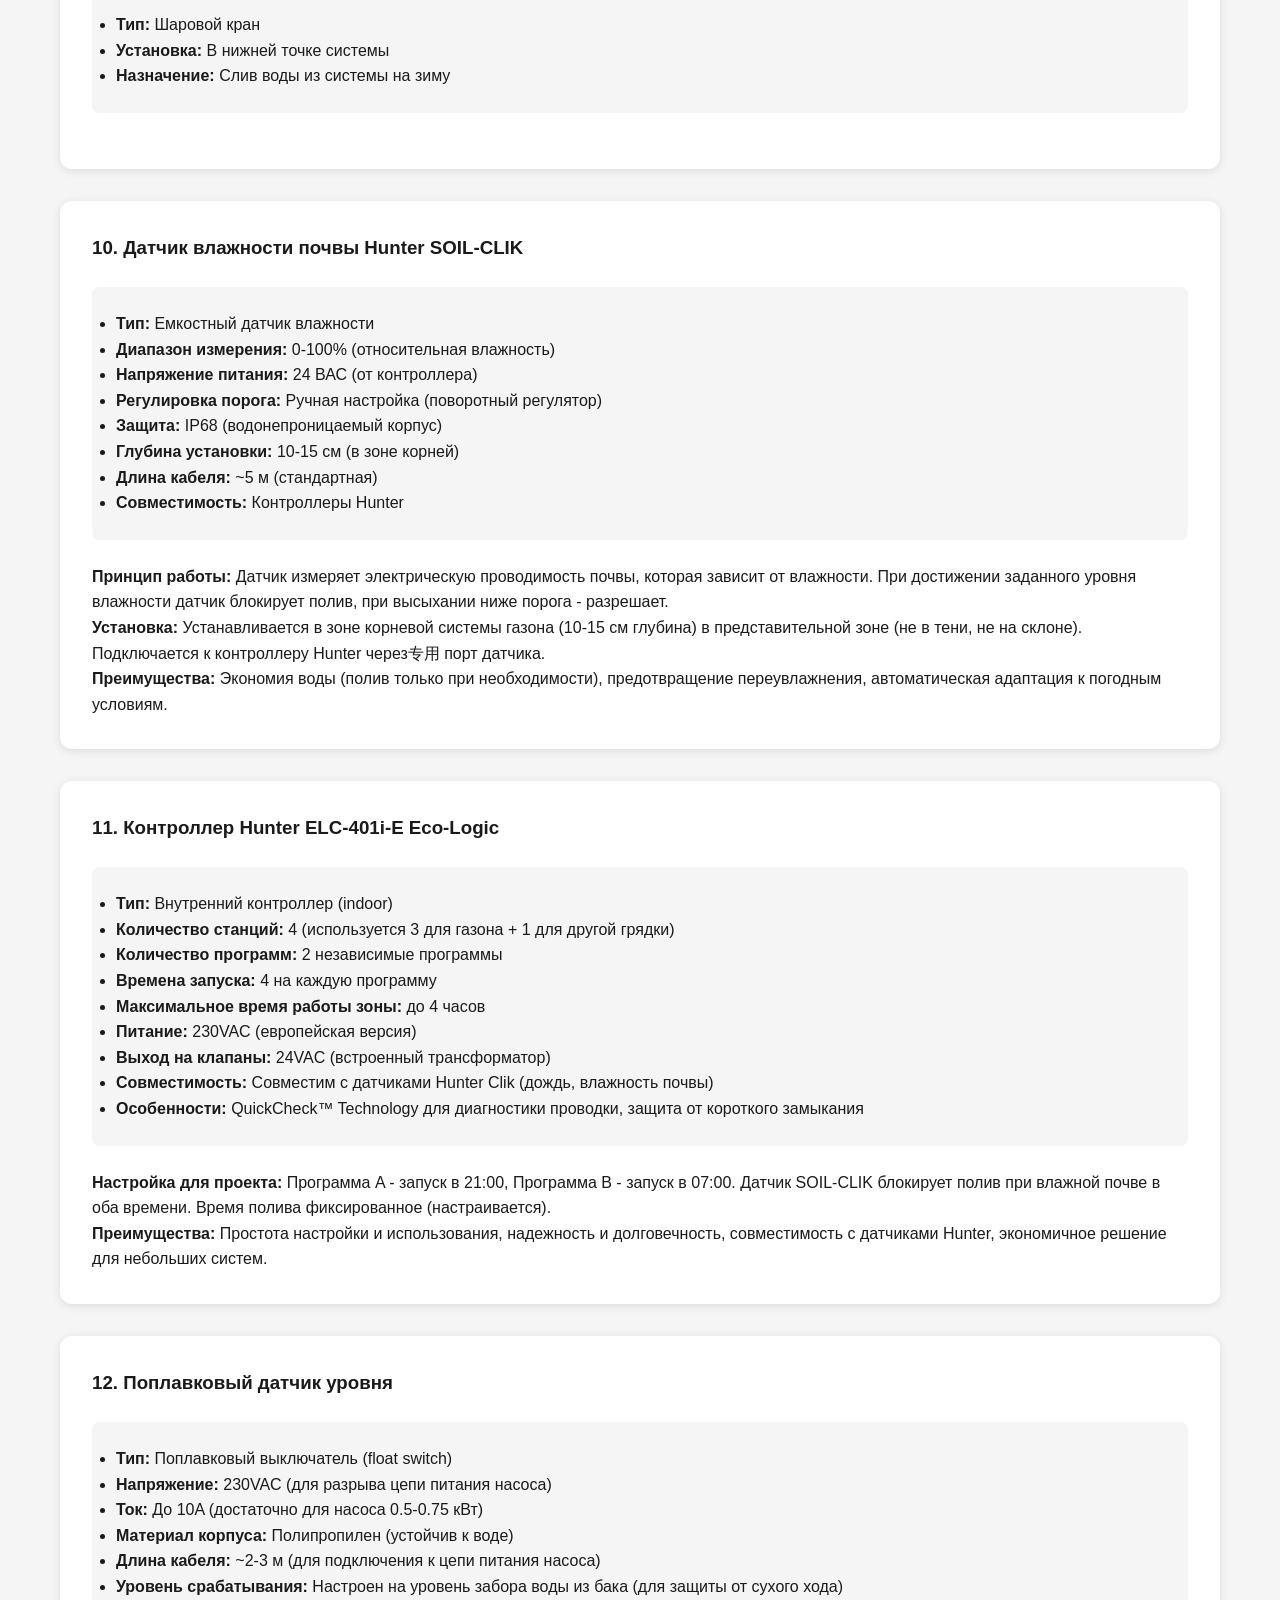
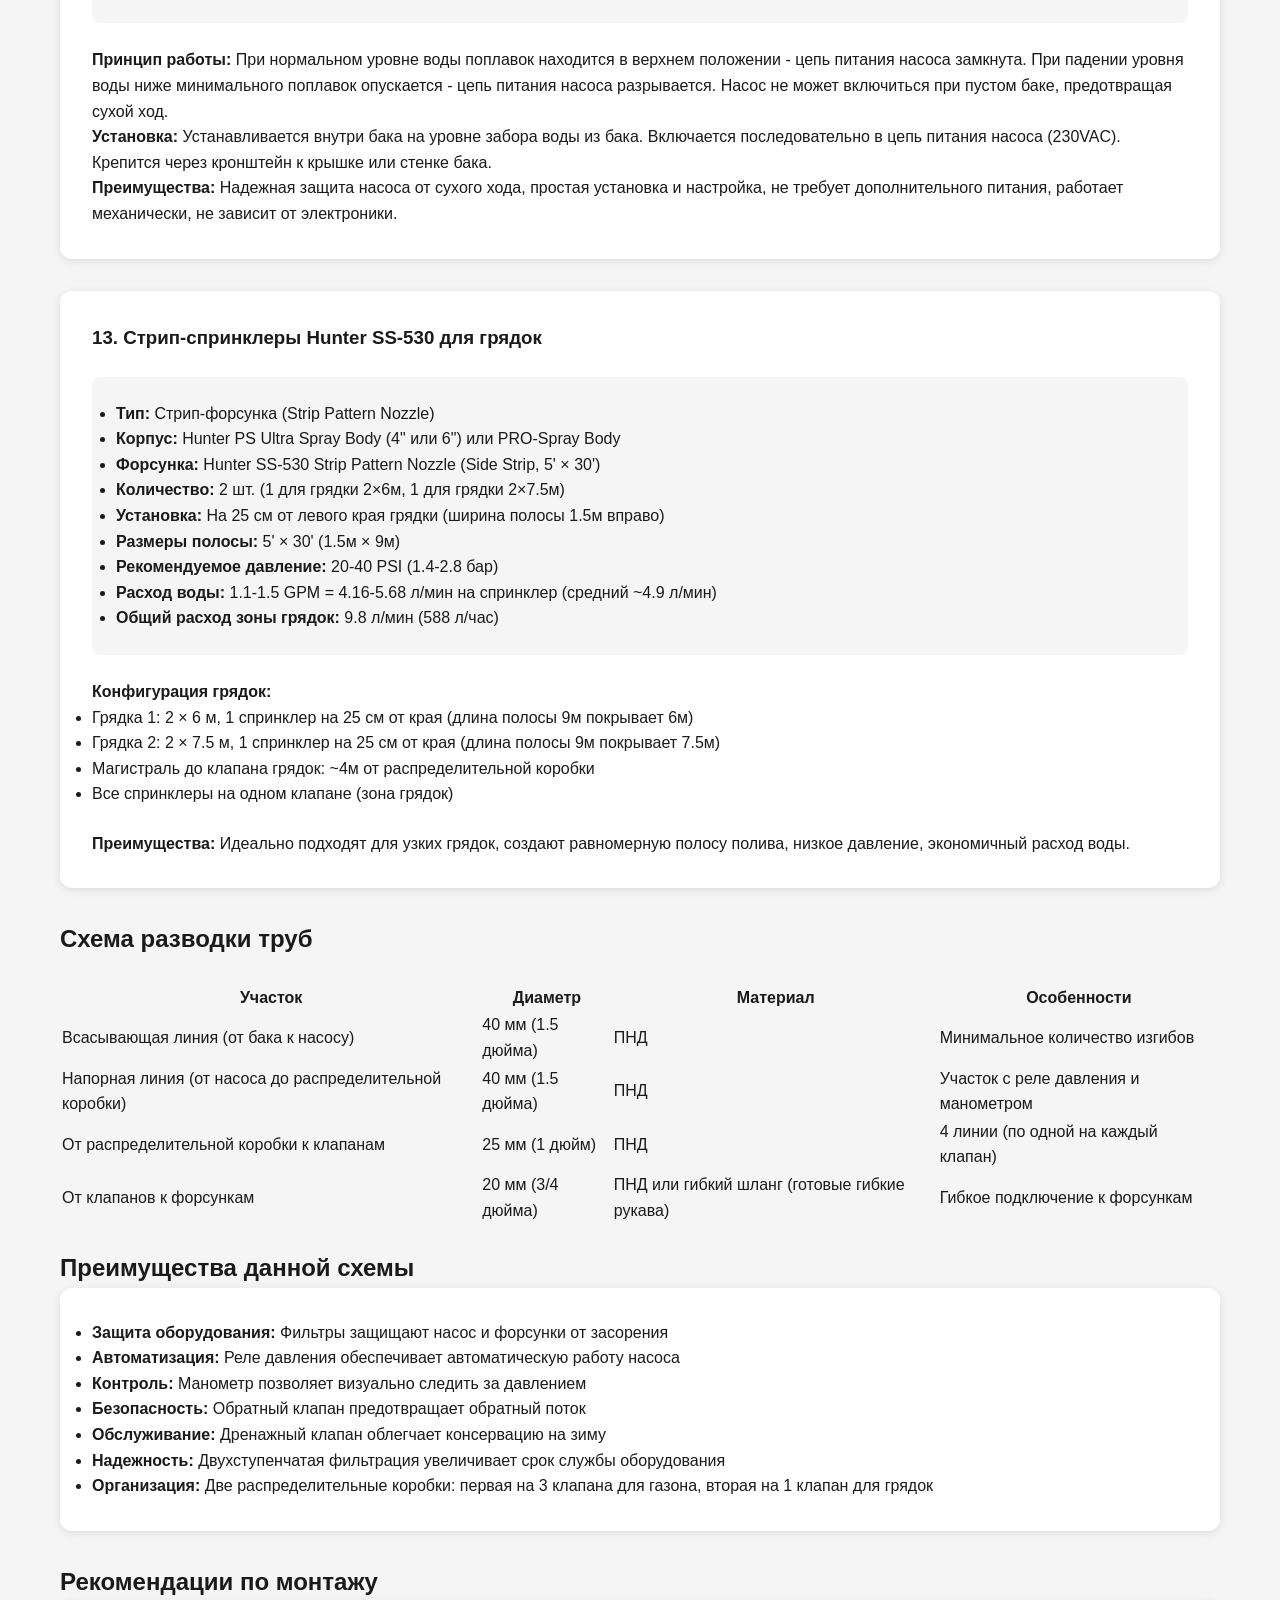
==== commit 13f5c3db: "Обновление сметы и спецификации фитингов: исправлено количество американок на 5 шт, добавлен расчет " ====
--- a/equipment_connection_scheme.html
+++ b/equipment_connection_scheme.html
@@ -94,18 +94,13 @@
             <div class="scheme__arrow">↓</div>
             <div class="scheme__component scheme__component--filter">
                 <strong>Фильтр грубой очистки</strong><br>
-                <small>(перед баком, 100-200 мкм)</small>
+                <small>(перед баком, 500 мкм, комплект 2 шт, G1 мама/папа)</small>
             </div>
             <div class="scheme__arrow">↓</div>
             <div class="scheme__component scheme__component--bak">
                 <strong>Бак 500-750 л</strong><br>
                 <small>• Поплавковый клапан</small><br>
-                <small>• Поплавковый датчик</small>
-            </div>
-            <div class="scheme__arrow">↓</div>
-            <div class="scheme__component scheme__component--filter">
-                <strong>Фильтр грубой очистки</strong><br>
-                <small>(перед насосом, 100-200 мкм)</small>
+                <small>• Поплавковый датчик (не нужен, защита в РДЭ и насосе)</small>
             </div>
             <div class="scheme__arrow">↓</div>
             <div class="scheme__component scheme__component--pump">
@@ -115,7 +110,7 @@
             <div class="scheme__arrow">↓</div>
             <div class="scheme__component scheme__component--check-valve">
                 <strong>Обратный клапан</strong><br>
-                <small>(G1 1/2", Ду40)</small>
+                <small>(1 1/2" мама/мама)</small>
             </div>
             <div class="scheme__arrow">↓</div>
             <div class="scheme__component" style="background: linear-gradient(135deg, #f093fb 0%, #f5576c 100%); color: white;">
@@ -133,8 +128,8 @@
                     <div style="color: #666; font-size: 0.9em; margin-bottom: 5px;">Основной поток G1 1/2"</div>
                     <div class="scheme__arrow">↓</div>
                     <div class="scheme__component" style="background: #4caf50; color: white;">
-                        <strong>МПН G1 1/2" → 40 мм</strong><br>
-                        <small>(переход на магистраль)</small>
+                        <strong>МПН G1 1/2" мама → 40 мм (2 шт)</strong><br>
+                        <small>(подключение фильтра тонкой очистки к магистрали)</small>
                     </div>
                 </div>
                 <div style="flex: 1; text-align: center;">
@@ -142,12 +137,12 @@
                     <div class="scheme__arrow">↓</div>
                     <div class="scheme__component scheme__component--pressure-switch">
                         <strong>Реле давления</strong><br>
-                        <small>(через ниппель G1 1/2"→1/4")</small>
+                        <small>(G1/2" папа, PS-07A)</small>
                     </div>
                     <div class="scheme__arrow">↓</div>
                     <div class="scheme__component scheme__component--manometer">
                         <strong>Манометр</strong><br>
-                        <small>(через ниппель 1/4")</small>
+                        <small>(1/4" папа, Y-50-6)</small>
                     </div>
                     <div class="scheme__arrow">↓</div>
                     <div class="scheme__component" style="background: #999; color: white;">
@@ -303,10 +298,13 @@
             <div class="specs">
                 <h4>На фильтрах и реле (после насоса):</h4>
                 <ul class="specs__list">
+                    <li class="specs__list-item"><span class="specs__list-item--highlight">Фильтр тонкой очистки (130 мкм, 1 1/2" папа/папа):</span> 1 шт. (Raifil F50YD)</li>
+                    <li class="specs__list-item"><span class="specs__list-item--highlight">МПН G1 1/2" мама → 40 мм:</span> 2 шт. (подключение фильтра тонкой очистки к магистрали)</li>
                     <li class="specs__list-item"><span class="specs__list-item--highlight">Тройник G1 1/2" с отводом 1/4":</span> 1 шт. (для реле давления и манометра)</li>
                     <li class="specs__list-item"><span class="specs__list-item--highlight">Ниппель G1 1/2"→1/4":</span> 1 шт. (переход с тройника на реле давления)</li>
-                    <li class="specs__list-item"><span class="specs__list-item--highlight">Ниппель 1/4":</span> 1 шт. (переход с реле давления на манометр)</li>
-                    <li class="specs__list-item"><span class="specs__list-item--highlight">МПН G1 1/2" наружная → 40 мм:</span> 1 шт. (подключение фильтра к магистрали)</li>
+                    <li class="specs__list-item"><span class="specs__list-item--highlight">Реле давления (G1/2" папа):</span> 1 шт. (PS-07A)</li>
+                    <li class="specs__list-item"><span class="specs__list-item--highlight">Манометр (1/4" папа):</span> 1 шт. (Y-50-6)</li>
+                    <li class="specs__list-item"><span class="specs__list-item--highlight">Заглушка 1/4" мама:</span> 1 шт. (глухой конец манометра)</li>
                 </ul>
             </div>
         </div>
